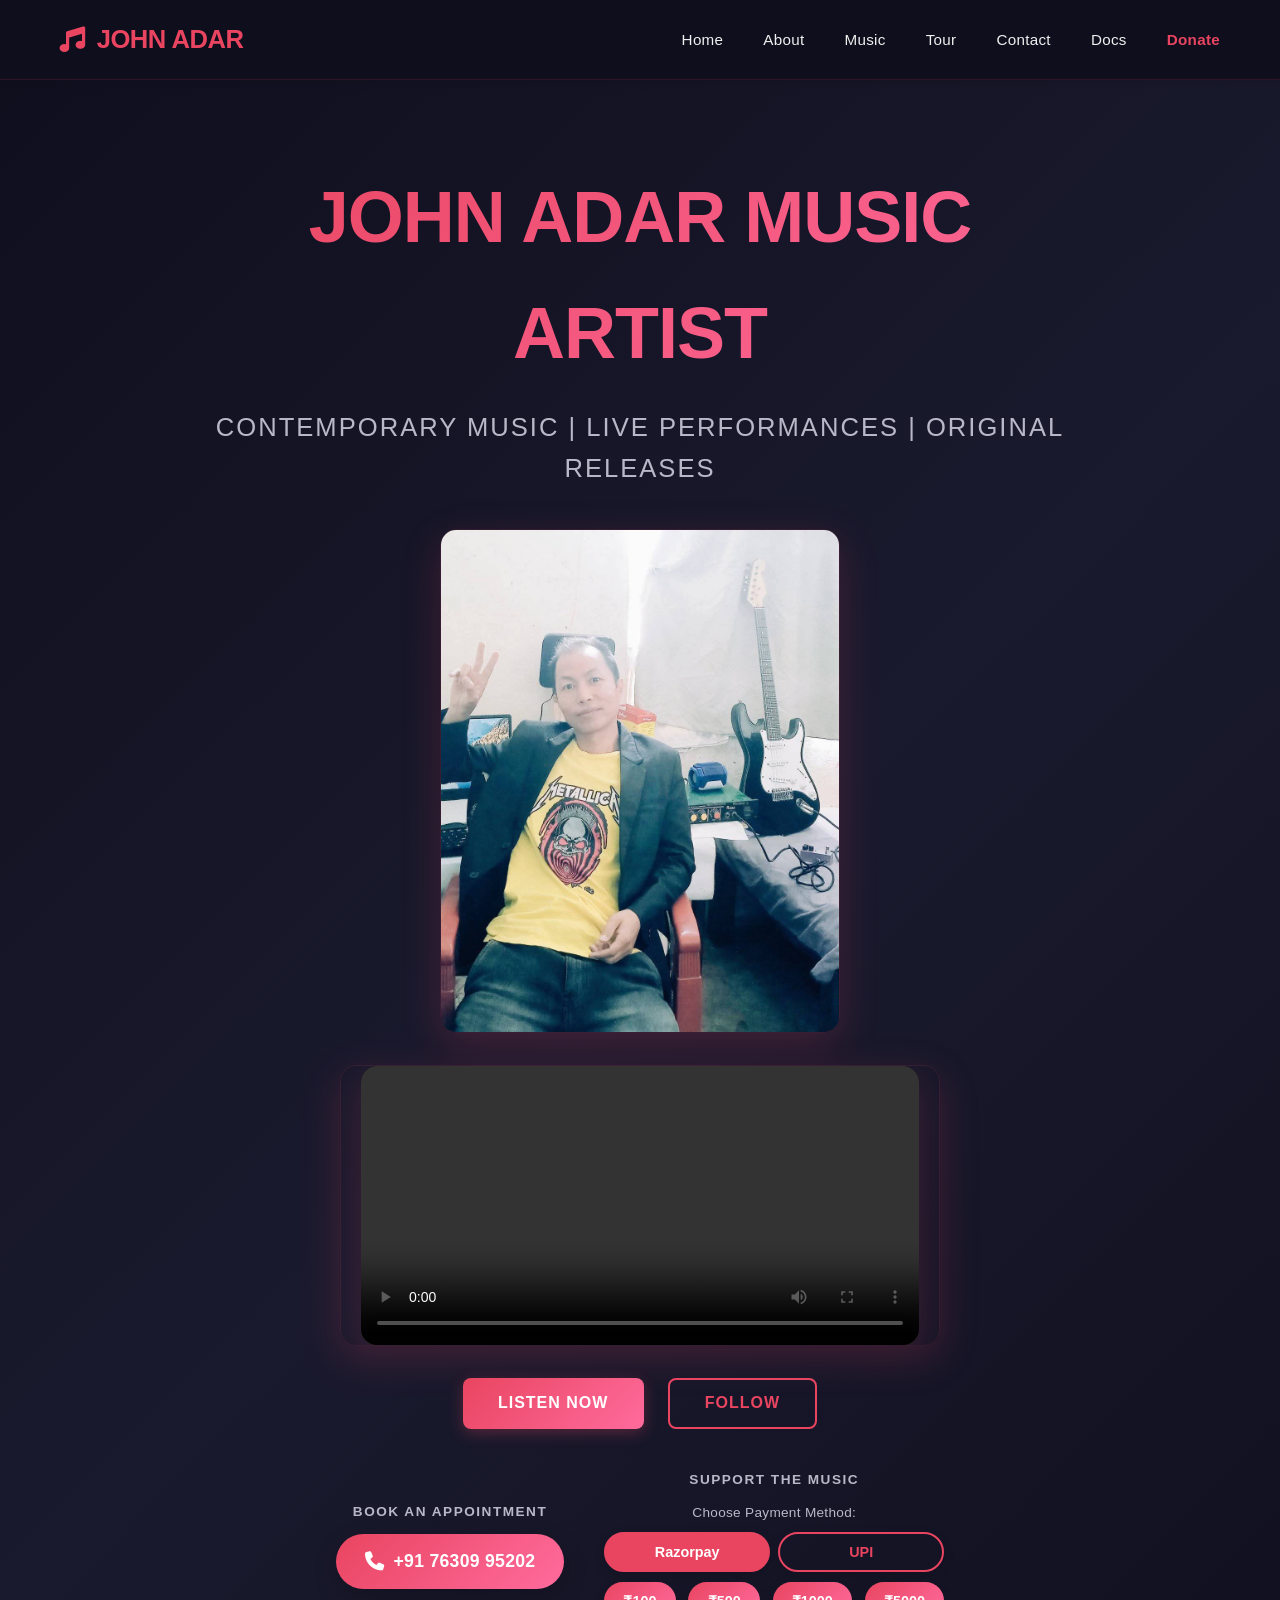
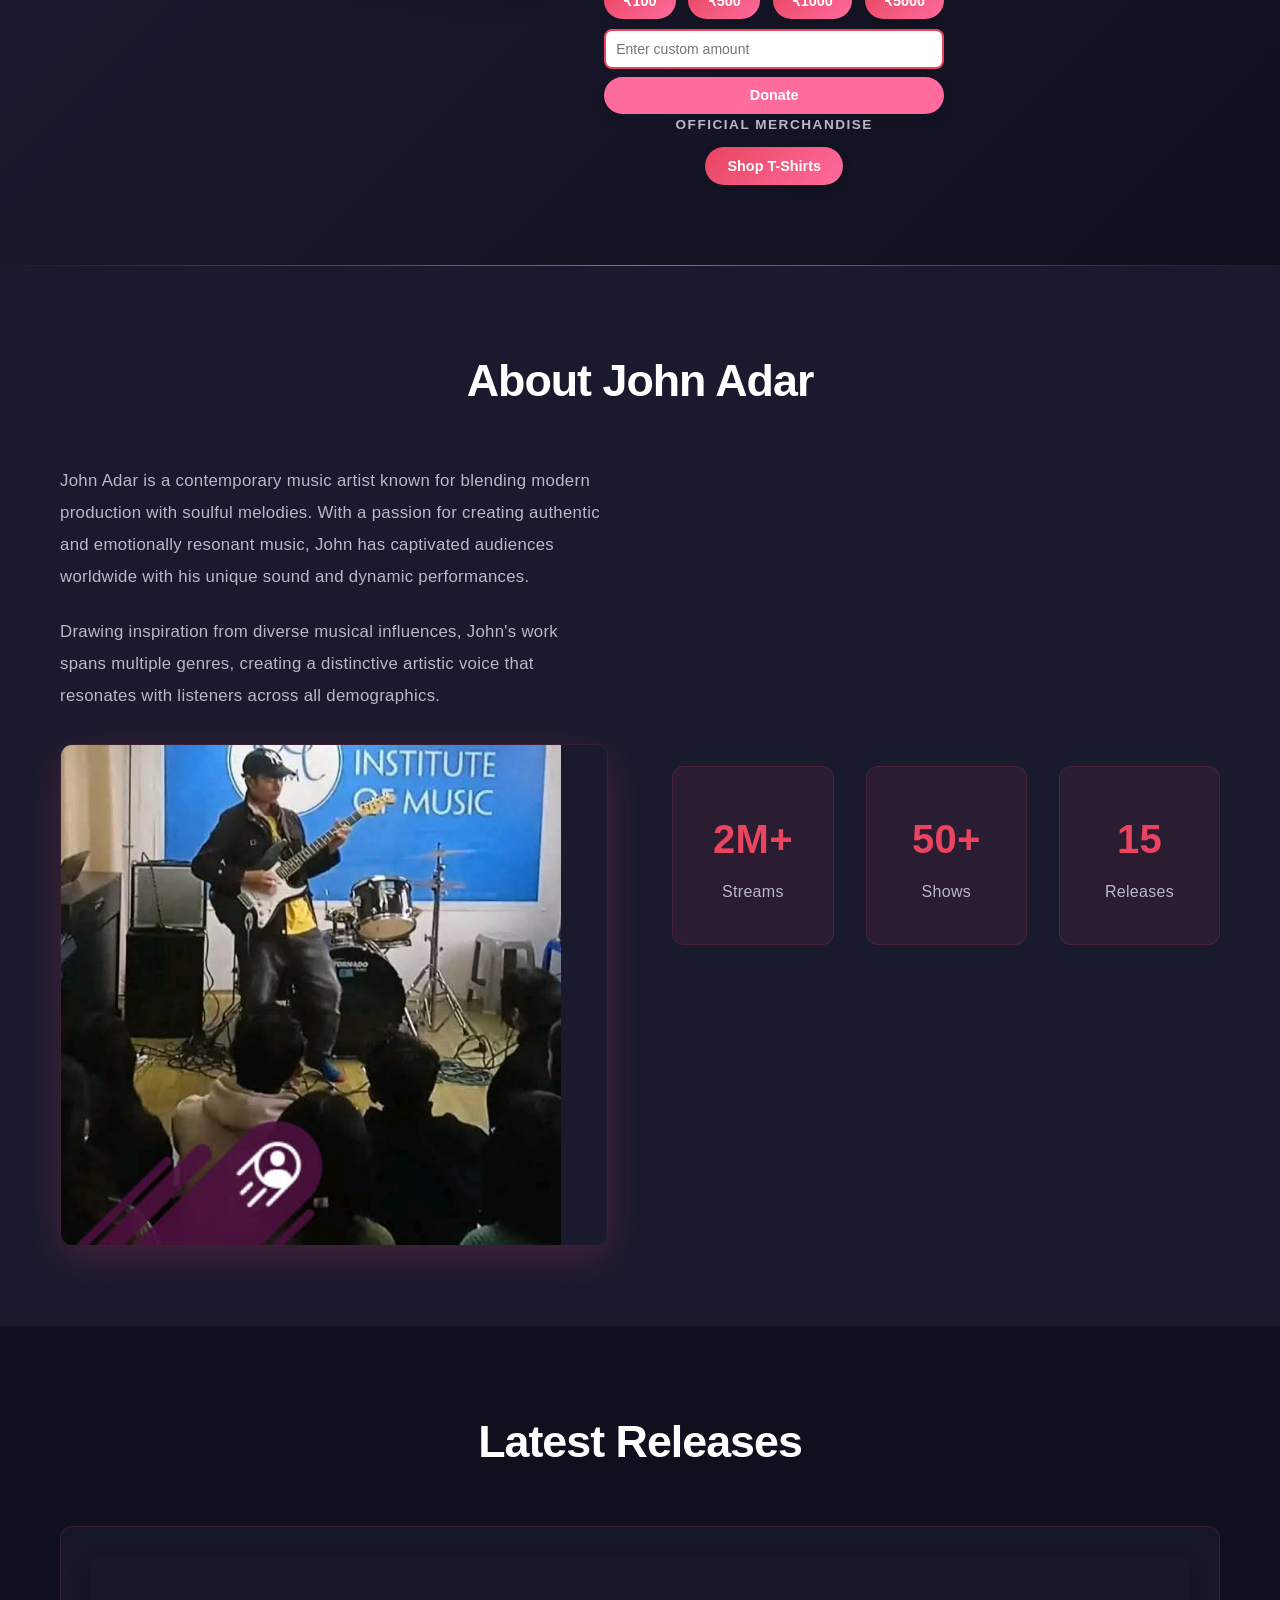
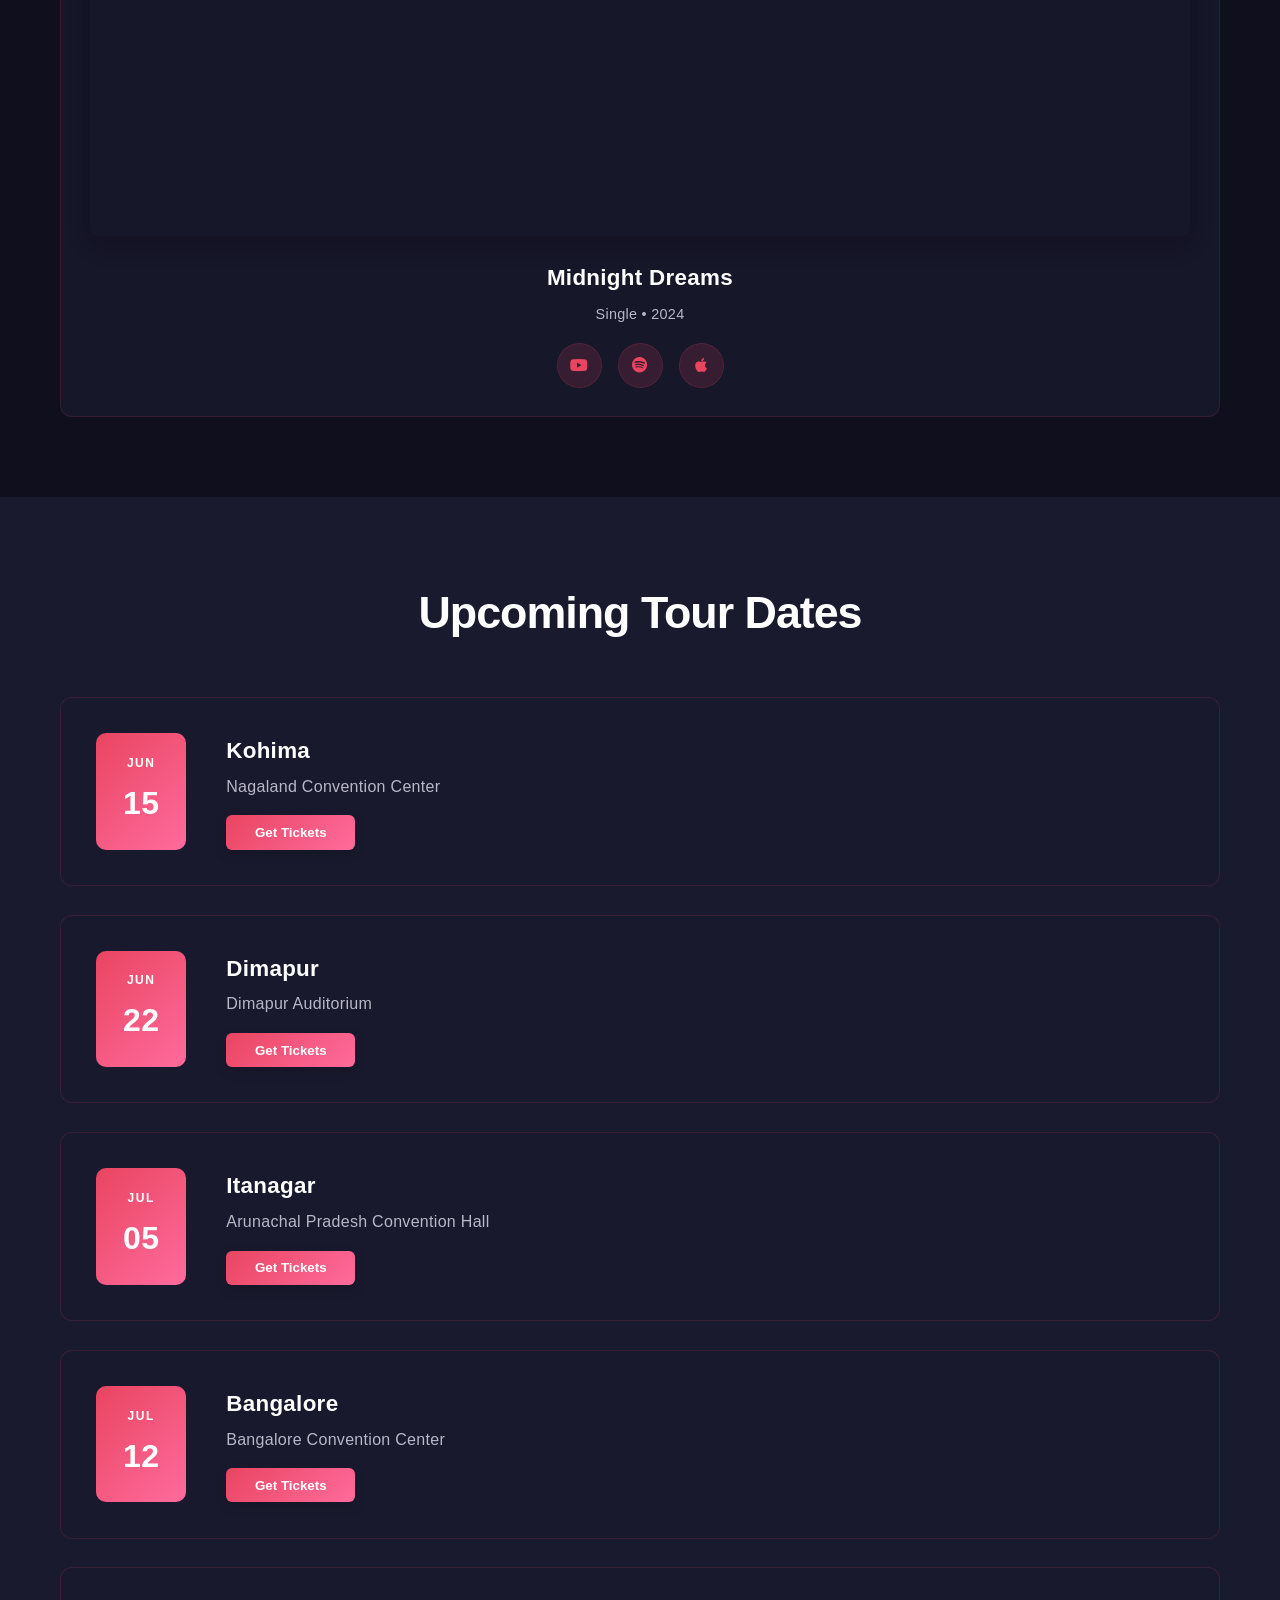
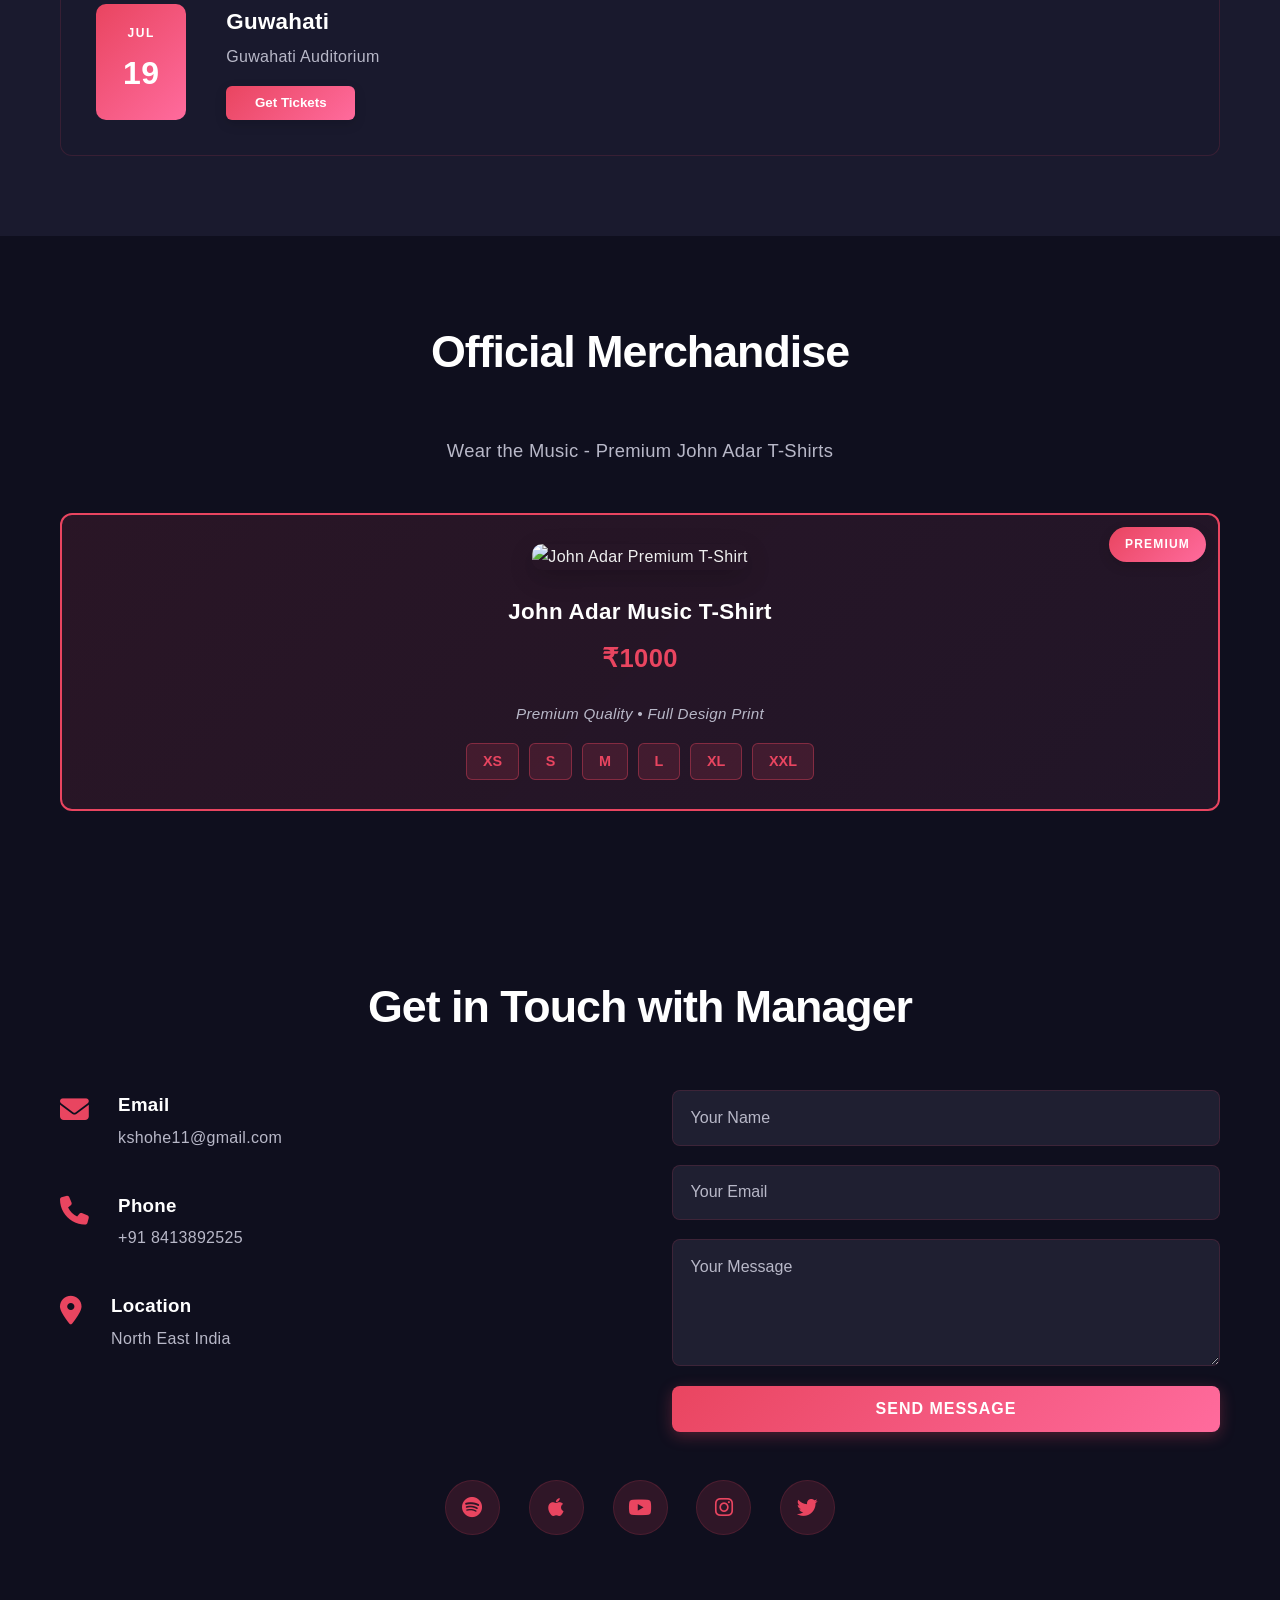
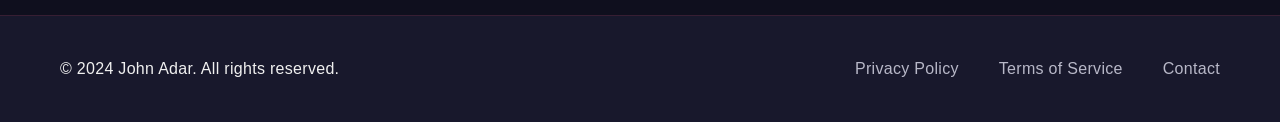
==== index.html @ fa80b33d "feat: integrate UPI payment system - Add UPI ID: 7578842926-8@ybl - Create payment method selector (" ====
<!DOCTYPE html>
<html lang="en">
<head>
    <meta charset="UTF-8">
    <meta name="viewport" content="width=device-width, initial-scale=1.0">
    <meta name="description" content="John Adar Music Artist - Contemporary music artist. Listen to latest releases, book concert tickets, and support the music. Available on Spotify, Apple Music, and YouTube.">
    <meta name="keywords" content="John Adar Music Artist, John Adar, music artist, concerts, tickets, Indian musician, contemporary music, Midnight Dreams, live performance">
    <meta name="author" content="John Adar">
    <meta name="robots" content="index, follow">
    <meta name="language" content="English">
    <meta property="og:title" content="John Adar Music Artist - Contemporary Music">
    <meta property="og:description" content="John Adar Music Artist - Discover John Adar's music, tour dates, and exclusive merchandise. Contemporary music artist with concerts across India.">
    <meta property="og:type" content="website">
    <meta property="og:url" content="https://johnadar.github.io/John-adar-music/">
    <meta property="og:image" content="https://johnadar.github.io/John-adar-music/john-adar-artist.jpg">
    <meta property="og:image:width" content="960">
    <meta property="og:image:height" content="1212">
    <meta property="og:image:type" content="image/jpeg">
    <meta property="og:image:alt" content="John Adar Music Artist in Studio">
    <meta property="og:video" content="https://johnadar.github.io/John-adar-music/john-adar-hero-video.mp4">
    <meta property="og:video:type" content="video/mp4">
    <meta property="og:video:width" content="1280">
    <meta property="og:video:height" content="720">
    <meta name="twitter:card" content="summary_large_image">
    <meta name="twitter:title" content="John Adar Music Artist">
    <meta name="twitter:description" content="John Adar Music Artist - Discover music, tour dates, and exclusive merchandise.">
    <meta name="twitter:image" content="https://johnadar.github.io/John-adar-music/john-adar-artist.jpg">
    <meta name="twitter:image:alt" content="John Adar Music Artist">
    <link rel="canonical" href="https://johnadar.github.io/John-adar-music/">
    <link rel="icon" type="image/x-icon" href="favicon.ico">
    <link rel="sitemap" type="application/xml" href="https://johnadar.github.io/John-adar-music/sitemap.xml">
    <link rel="sitemap" type="application/xml" href="https://johnadar.github.io/John-adar-music/sitemap-images.xml">
    <link rel="sitemap" type="application/xml" href="https://johnadar.github.io/John-adar-music/sitemap-videos.xml">
    <!-- Google Search Console Verification -->
    <meta name="google-site-verification" content="d_TY633BZ7z_ZQ1O9uANZfTXQft6oyVjNdpRVVPMcI0" />
    <title>John Adar Music Artist | Contemporary Music | Concert Tickets</title>
    <link rel="stylesheet" href="styles.css">
    <link rel="stylesheet" href="https://cdnjs.cloudflare.com/ajax/libs/font-awesome/6.4.0/css/all.min.css">
    <!-- Modern Performance & Caching -->
    <link rel="preconnect" href="https://fonts.googleapis.com">
    <link rel="preconnect" href="https://cdnjs.cloudflare.com">
    <link rel="dns-prefetch" href="https://www.googletagmanager.com">
    <link rel="dns-prefetch" href="https://checkout.razorpay.com">
    <meta http-equiv="Cache-Control" content="public, max-age=31536000">
    <meta name="theme-color" content="#e94560">
    <!-- Google Analytics -->
    <script async src="https://www.googletagmanager.com/gtag/js?id=G-7WXM7ER3GV"></script>
    <script>
      window.dataLayer = window.dataLayer || [];
      function gtag(){dataLayer.push(arguments);}
      gtag('js', new Date());
      gtag('config', 'G-7WXM7ER3GV');
    </script>
    <!-- JSON-LD Structured Data -->
    <script type="application/ld+json">
    {
      "@context": "https://schema.org",
      "@type": "MusicArtist",
      "name": "John Adar",
      "alternateName": "John Adar Music Artist",
      "url": "https://johnadar.github.io/John-adar-music/",
      "description": "John Adar Music Artist - Contemporary music artist from India. Listen to latest releases including 'Midnight Dreams' and book concert tickets.",
      "genre": ["Contemporary", "Music"],
      "image": [
        "https://johnadar.github.io/John-adar-music/john-adar-artist.jpg",
        "https://johnadar.github.io/John-adar-music/john-adar-performance.jpg"
      ],
      "sameAs": [
        "https://www.youtube.com/channel/UCkeyChannel",
        "https://www.spotify.com/artist/johnadar",
        "https://www.instagram.com/johnadar"
      ],
      "contactPoint": {
        "@type": "ContactPoint",
        "telephone": "+91-76309-95202",
        "contactType": "Customer Service"
      },
      "aggregateRating": {
        "@type": "AggregateRating",
        "ratingValue": "5",
        "ratingCount": "50",
        "bestRating": "5",
        "worstRating": "1"
      }
    }
    </script>
    <!-- JSON-LD Image Schema for Google Images -->
    <script type="application/ld+json">
    {
      "@context": "https://schema.org",
      "@type": "ImageObject",
      "name": "John Adar - Contemporary Music Artist",
      "description": "John Adar in his music studio with professional guitar equipment. Contemporary music artist known for blending modern production with soulful melodies.",
      "url": "https://johnadar.github.io/John-adar-music/john-adar-artist.jpg",
      "contentUrl": "https://johnadar.github.io/John-adar-music/john-adar-artist.jpg",
      "width": 960,
      "height": 1212,
      "creator": {
        "@type": "Person",
        "name": "John Adar"
      },
      "uploadDate": "2024-07-26",
      "isPartOf": {
        "@type": "WebPage",
        "url": "https://johnadar.github.io/John-adar-music/",
        "name": "John Adar - Music Artist"
      }
    }
    </script>
    <!-- JSON-LD Video Schema for Google Videos -->
    <script type="application/ld+json">
    {
      "@context": "https://schema.org",
      "@type": "VideoObject",
      "name": "John Adar - Music Performance",
      "description": "John Adar performing his latest music. Contemporary music artist blending modern production with soulful melodies.",
      "thumbnailUrl": [
        "https://johnadar.github.io/John-adar-music/john-adar-artist.jpg",
        "https://johnadar.github.io/John-adar-music/john-adar-performance.jpg"
      ],
      "uploadDate": "2024-07-26",
      "duration": "PT5M",
      "contentUrl": "https://johnadar.github.io/John-adar-music/john-adar-music.mp4",
      "embedUrl": "https://johnadar.github.io/John-adar-music/",
      "interactionStatistic": {
        "@type": "InteractionCounter",
        "interactionType": "http://schema.org/WatchAction",
        "userInteractionCount": "2000000"
      },
      "creator": {
        "@type": "Person",
        "name": "John Adar"
      },
      "isPartOf": {
        "@type": "WebPage",
        "url": "https://johnadar.github.io/John-adar-music/",
        "name": "John Adar - Music Artist"
      }
    }
    </script>
    <!-- JSON-LD Performance Image Schema -->
    <script type="application/ld+json">
    {
      "@context": "https://schema.org",
      "@type": "ImageObject",
      "name": "John Adar Live Performance",
      "description": "John Adar performing live at Music Institute with professional guitar. Contemporary music artist in action during live performance.",
      "url": "https://johnadar.github.io/John-adar-music/john-adar-performance.jpg",
      "contentUrl": "https://johnadar.github.io/John-adar-music/john-adar-performance.jpg",
      "width": 622,
      "height": 622,
      "creator": {
        "@type": "Person",
        "name": "John Adar"
      },
      "uploadDate": "2024-07-26",
      "isPartOf": {
        "@type": "WebPage",
        "url": "https://johnadar.github.io/John-adar-music/#about",
        "name": "About John Adar"
      }
    }
    </script>
    <!-- JSON-LD Hero Video Schema -->
    <script type="application/ld+json">
    {
      "@context": "https://schema.org",
      "@type": "VideoObject",
      "name": "John Adar - Hero Performance Video",
      "description": "John Adar's latest music performance video. Contemporary music artist performing with professional guitar setup.",
      "thumbnailUrl": [
        "https://johnadar.github.io/John-adar-music/john-adar-artist.jpg",
        "https://johnadar.github.io/John-adar-music/john-adar-performance.jpg"
      ],
      "uploadDate": "2024-07-30",
      "duration": "PT5M",
      "contentUrl": "https://johnadar.github.io/John-adar-music/john-adar-hero-video.mp4",
      "embedUrl": "https://johnadar.github.io/John-adar-music/",
      "interactionStatistic": {
        "@type": "InteractionCounter",
        "interactionType": "http://schema.org/WatchAction",
        "userInteractionCount": "2000000"
      },
      "creator": {
        "@type": "Person",
        "name": "John Adar"
      },
      "isPartOf": {
        "@type": "WebPage",
        "url": "https://johnadar.github.io/John-adar-music/",
        "name": "John Adar Music Artist"
      }
    }
    </script>
    <!-- Collection Schema for All Media -->
    <script type="application/ld+json">
    {
      "@context": "https://schema.org",
      "@type": "CollectionPage",
      "name": "John Adar Music - Photos & Videos",
      "description": "Collection of photos and videos of John Adar, contemporary music artist",
      "url": "https://johnadar.github.io/John-adar-music/",
      "mainEntity": [
        {
          "@type": "ImageObject",
          "name": "John Adar Studio Photo",
          "url": "https://johnadar.github.io/John-adar-music/john-adar-artist.jpg"
        },
        {
          "@type": "ImageObject",
          "name": "John Adar Live Performance",
          "url": "https://johnadar.github.io/John-adar-music/john-adar-performance.jpg"
        },
        {
          "@type": "VideoObject",
          "name": "John Adar Music Video",
          "url": "https://johnadar.github.io/John-adar-music/john-adar-music.mp4"
        },
        {
          "@type": "VideoObject",
          "name": "John Adar Hero Video",
          "url": "https://johnadar.github.io/John-adar-music/john-adar-hero-video.mp4"
        }
      ]
    }
    </script>
</head>
<body>
    <!-- Navigation -->
    <nav class="navbar">
        <div class="nav-container">
            <div class="nav-logo">
                <i class="fas fa-music"></i> JOHN ADAR
            </div>
            <ul class="nav-menu">
                <li><a href="#home" class="nav-link">Home</a></li>
                <li><a href="#about" class="nav-link">About</a></li>
                <li><a href="#music" class="nav-link">Music</a></li>
                <li><a href="#tour" class="nav-link">Tour</a></li>
                <li><a href="#contact" class="nav-link">Contact</a></li>
                <li><a href="documentation.html" class="nav-link">Docs</a></li>
                <li><a href="#donate" class="nav-link donate-nav">Donate</a></li>
            </ul>
            <div class="hamburger">
                <span></span>
                <span></span>
                <span></span>
            </div>
        </div>
    </nav>

    <!-- Hero Section -->
    <section id="home" class="hero">
        <div class="hero-content">
            <h1 class="hero-title">JOHN ADAR MUSIC ARTIST</h1>
            <p class="hero-subtitle">Contemporary Music | Live Performances | Original Releases</p>
            <div class="hero-artist-image" style="margin: 2rem auto; max-width: 400px; border-radius: 16px; overflow: hidden; box-shadow: 0 12px 40px rgba(233, 69, 96, 0.2); border: 1px solid rgba(233, 69, 96, 0.15);">
                <img src="john-adar-artist.jpg" alt="John Adar - Contemporary Music Artist in Studio with Guitar" title="John Adar Music Artist" style="width: 100%; height: auto; display: block;" loading="lazy">
            </div>
            <!-- Custom Video Player - Medium Size -->
            <div class="hero-video-container" style="max-width: 600px; margin: 2rem auto; width: 100%; padding: 0 20px; box-sizing: border-box;">
                <video width="100%" height="auto" controls controlsList="nodownload" style="border-radius: 16px; box-shadow: 0 12px 40px rgba(233, 69, 96, 0.2); background: #000; display: block;">
                    <source src="john-adar-hero-video.mp4" type="video/mp4">
                    Your browser does not support the video tag. Please use a modern browser or watch on <a href="https://www.youtube.com/watch?v=2QhmUot8hhE" target="_blank">YouTube</a>.
                </video>
            </div>
            <div class="hero-buttons">
                <button class="btn btn-primary">Listen Now</button>
                <button class="btn btn-secondary">Follow</button>
            </div>
            <div class="hero-appointment-donate">
                <div class="hero-appointment">
                    <p class="appointment-label">Book an Appointment</p>
                    <a href="tel:+917630995202" class="appointment-phone">
                        <i class="fas fa-phone"></i> +91 76309 95202
                    </a>
                </div>
                <div class="hero-donate">
                    <p class="appointment-label">Support the Music</p>
                    <div style="margin-bottom: 10px;">
                        <p style="font-size: 0.85rem; color: #b8b8c8; margin-bottom: 8px;">Choose Payment Method:</p>
                        <div style="display: flex; gap: 8px; margin-bottom: 10px;">
                            <button class="donate-btn-small" onclick="setPaymentMethod('razorpay')" id="razorpay-btn" style="flex: 1; background: #e94560; border: 2px solid #e94560;">Razorpay</button>
                            <button class="donate-btn-small" onclick="setPaymentMethod('upi')" id="upi-btn" style="flex: 1; background: transparent; border: 2px solid #e94560; color: #e94560;">UPI</button>
                        </div>
                    </div>
                    <div class="hero-donate-buttons">
                        <button class="donate-btn-small" onclick="initiateDonation(100)">₹100</button>
                        <button class="donate-btn-small" onclick="initiateDonation(500)">₹500</button>
                        <button class="donate-btn-small" onclick="initiateDonation(1000)">₹1000</button>
                        <button class="donate-btn-small" onclick="initiateDonation(5000)">₹5000</button>
                    </div>
                    <div style="margin-top: 10px;">
                        <input type="number" id="customDonationAmount" placeholder="Enter custom amount" min="1" style="width: 100%; padding: 10px; border: 2px solid #e94560; border-radius: 8px; font-size: 14px; box-sizing: border-box;">
                        <button class="donate-btn-small" onclick="initiateDonation(document.getElementById('customDonationAmount').value)" style="margin-top: 8px; width: 100%; background: #ff6b9d;">Donate</button>
                    </div>
                <div class="hero-merchandise">
                    <p class="appointment-label">Official Merchandise</p>
                    <button class="merch-btn" onclick="document.getElementById('merchandise-section').scrollIntoView({behavior: 'smooth'})">Shop T-Shirts</button>
                </div>
                </div>
            </div>
        </div>
        <div class="hero-background"></div>
    </section>

    <!-- About Section -->
    <section id="about" class="about">
        <div class="container">
            <h2 class="section-title">About John Adar</h2>
            <div class="about-content">
                <div class="about-text">
                    <p>John Adar is a contemporary music artist known for blending modern production with soulful melodies. With a passion for creating authentic and emotionally resonant music, John has captivated audiences worldwide with his unique sound and dynamic performances.</p>
                    <p>Drawing inspiration from diverse musical influences, John's work spans multiple genres, creating a distinctive artistic voice that resonates with listeners across all demographics.</p>
                    <div style="margin-top: 2rem; border-radius: 12px; overflow: hidden; box-shadow: 0 12px 40px rgba(233, 69, 96, 0.2); border: 1px solid rgba(233, 69, 96, 0.15);">
                        <img src="john-adar-performance.jpg" alt="John Adar Performing Live at Music Institute with Guitar" title="John Adar Live Performance" style="width: 100%; height: auto; display: block; max-width: 500px;" loading="lazy">
                    </div>
                </div>
                <div class="about-stats">
                    <div class="stat">
                        <h3>2M+</h3>
                        <p>Streams</p>
                    </div>
                    <div class="stat">
                        <h3>50+</h3>
                        <p>Shows</p>
                    </div>
                    <div class="stat">
                        <h3>15</h3>
                        <p>Releases</p>
                    </div>
                </div>
            </div>
        </div>
    </section>

    <!-- Music Section -->
    <section id="music" class="music">
        <div class="container">
            <h2 class="section-title">Latest Releases</h2>
            <div class="music-grid">
                <div class="music-card music-video-card">
                    <div class="video-container">
                        <iframe width="100%" height="250" src="https://www.youtube.com/embed/GHZkeHmLhh4" title="John Adar - Midnight Dreams" frameborder="0" allow="accelerometer; autoplay; clipboard-write; encrypted-media; gyroscope; picture-in-picture; web-share" allowfullscreen></iframe>
                    </div>
                    <h3>Midnight Dreams</h3>
                    <p class="album-artist">Single • 2024</p>
                    <div class="music-links">
                        <a href="https://www.youtube.com/watch?v=GHZkeHmLhh4" target="_blank" class="music-link"><i class="fab fa-youtube"></i></a>
                        <a href="#" class="music-link"><i class="fab fa-spotify"></i></a>
                        <a href="#" class="music-link"><i class="fab fa-apple"></i></a>
                    </div>
                </div>
            </div>
        </div>
    </section>

    <!-- Tour Section -->
    <section id="tour" class="tour">
        <div class="container">
            <h2 class="section-title">Upcoming Tour Dates</h2>
            <div class="tour-list">
                <div class="tour-card">
                    <div class="tour-date">
                        <span class="month">JUN</span>
                        <span class="day">15</span>
                    </div>
                    <div class="tour-info">
                        <h3>Kohima</h3>
                        <p>Nagaland Convention Center</p>
                        <button onclick="openTicketModal('Kohima', 'JUN 15')" class="tour-btn">Get Tickets</button>
                    </div>
                </div>

                <div class="tour-card">
                    <div class="tour-date">
                        <span class="month">JUN</span>
                        <span class="day">22</span>
                    </div>
                    <div class="tour-info">
                        <h3>Dimapur</h3>
                        <p>Dimapur Auditorium</p>
                        <button onclick="openTicketModal('Dimapur', 'JUN 22')" class="tour-btn">Get Tickets</button>
                    </div>
                </div>

                <div class="tour-card">
                    <div class="tour-date">
                        <span class="month">JUL</span>
                        <span class="day">05</span>
                    </div>
                    <div class="tour-info">
                        <h3>Itanagar</h3>
                        <p>Arunachal Pradesh Convention Hall</p>
                        <button onclick="openTicketModal('Itanagar', 'JUL 05')" class="tour-btn">Get Tickets</button>
                    </div>
                </div>

                <div class="tour-card">
                    <div class="tour-date">
                        <span class="month">JUL</span>
                        <span class="day">12</span>
                    </div>
                    <div class="tour-info">
                        <h3>Bangalore</h3>
                        <p>Bangalore Convention Center</p>
                        <button onclick="openTicketModal('Bangalore', 'JUL 12')" class="tour-btn">Get Tickets</button>
                    </div>
                </div>

                <div class="tour-card">
                    <div class="tour-date">
                        <span class="month">JUL</span>
                        <span class="day">19</span>
                    </div>
                    <div class="tour-info">
                        <h3>Guwahati</h3>
                        <p>Guwahati Auditorium</p>
                        <button onclick="openTicketModal('Guwahati', 'JUL 19')" class="tour-btn">Get Tickets</button>
                    </div>
                </div>
            </div>
        </div>
    </section>

    <!-- Merchandise Section -->
    <section id="merchandise-section" class="merchandise">
        <div class="container">
            <h2 class="section-title">Official Merchandise</h2>
            <p class="merchandise-subtitle">Wear the Music - Premium John Adar T-Shirts</p>
            
            <div class="merchandise-grid">
                <!-- Premium John Adar Music T-Shirt -->
                <div class="merchandise-card premium-card">
                    <div class="premium-badge">PREMIUM</div>
                    <img src="https://d2xsxph8kpxj0f.cloudfront.net/310519663752149231/9kREf6eg3NexQ4dWmsqgha/john-adar-tshirt-mockup-CH7XL9xjJsw9hbKiYn6LTV.webp" alt="John Adar Premium T-Shirt" class="premium-tshirt-img">
                    <h3>John Adar Music T-Shirt</h3>
                    <p class="merch-price">₹1000</p>
                    <p class="premium-desc">Premium Quality • Full Design Print</p>
                    <div class="size-selector">
                        <button class="size-btn" onclick="selectMerch('Premium Black', 'XS', 1000)">XS</button>
                        <button class="size-btn" onclick="selectMerch('Premium Black', 'S', 1000)">S</button>
                        <button class="size-btn" onclick="selectMerch('Premium Black', 'M', 1000)">M</button>
                        <button class="size-btn" onclick="selectMerch('Premium Black', 'L', 1000)">L</button>
                        <button class="size-btn" onclick="selectMerch('Premium Black', 'XL', 1000)">XL</button>
                        <button class="size-btn" onclick="selectMerch('Premium Black', 'XXL', 1050)">XXL</button>
                    </div>
                </div>
            </div>
        </div>
    </section>

    <!-- Contact Section -->
    <section id="contact" class="contact">
        <div class="container">
            <h2 class="section-title">Get in Touch with Manager</h2>
            <div class="contact-content">
                <div class="contact-info">
                    <div class="info-item">
                        <i class="fas fa-envelope"></i>
                        <div>
                            <h3>Email</h3>
                            <p>kshohe11@gmail.com</p>
                        </div>
                    </div>
                    <div class="info-item">
                        <i class="fas fa-phone"></i>
                        <div>
                            <h3>Phone</h3>
                            <p>+91 8413892525</p>
                        </div>
                    </div>
                    <div class="info-item">
                        <i class="fas fa-map-marker-alt"></i>
                        <div>
                            <h3>Location</h3>
                            <p>North East India</p>
                        </div>
                    </div>
                </div>

                <form class="contact-form">
                    <input type="text" placeholder="Your Name" required>
                    <input type="email" placeholder="Your Email" required>
                    <textarea placeholder="Your Message" rows="5" required></textarea>
                    <button type="submit" class="btn btn-primary">Send Message</button>
                </form>
            </div>

            <div class="social-links">
                <a href="#" class="social-icon"><i class="fab fa-spotify"></i></a>
                <a href="#" class="social-icon"><i class="fab fa-apple"></i></a>
                <a href="#" class="social-icon"><i class="fab fa-youtube"></i></a>
                <a href="#" class="social-icon"><i class="fab fa-instagram"></i></a>
                <a href="#" class="social-icon"><i class="fab fa-twitter"></i></a>
            </div>
        </div>
    </section>

    <!-- Footer -->
    <footer class="footer">
        <div class="container">
            <p>&copy; 2024 John Adar. All rights reserved.</p>
            <div class="footer-links">
                <a href="#">Privacy Policy</a>
                <a href="#">Terms of Service</a>
                <a href="#">Contact</a>
            </div>
        </div>
    </footer>

    <script src="https://checkout.razorpay.com/v1/checkout.js"></script>
    <script>
        // UPI Configuration
        const UPI_ID = '7578842926-8@ybl';
        let currentPaymentMethod = 'razorpay';
        
        // Set payment method
        function setPaymentMethod(method) {
            currentPaymentMethod = method;
            const razorpayBtn = document.getElementById('razorpay-btn');
            const upiBtn = document.getElementById('upi-btn');
            
            if (method === 'razorpay') {
                razorpayBtn.style.background = '#e94560';
                razorpayBtn.style.color = 'white';
                upiBtn.style.background = 'transparent';
                upiBtn.style.color = '#e94560';
            } else {
                razorpayBtn.style.background = 'transparent';
                razorpayBtn.style.color = '#e94560';
                upiBtn.style.background = '#e94560';
                upiBtn.style.color = 'white';
            }
        }
        
        // Unified donation handler
        function initiateDonation(amount) {
            if (!amount || amount <= 0) {
                alert('Please enter a valid amount');
                return;
            }
            
            if (currentPaymentMethod === 'upi') {
                initiateUPIDonation(amount);
            } else {
                initiateRazorpayDonation(amount);
            }
        }
        
        // UPI Payment Handler
        function initiateUPIDonation(amount) {
            const upiLink = `upi://pay?pa=${UPI_ID}&pn=John%20Adar%20Music&am=${amount}&tn=Donation%20to%20John%20Adar%20Music&tr=${Date.now()}`;
            
            const modal = document.createElement('div');
            modal.id = 'upiDonationModal';
            modal.style.cssText = 'position: fixed; top: 0; left: 0; width: 100%; height: 100%; background: rgba(0,0,0,0.7); display: flex; align-items: center; justify-content: center; z-index: 10000;';
            
            modal.innerHTML = `
                <div style="background: white; padding: 40px; border-radius: 15px; max-width: 500px; width: 90%; box-shadow: 0 10px 40px rgba(0,0,0,0.3); text-align: center;">
                    <h2 style="color: #e94560; margin-bottom: 20px; font-size: 24px;">UPI Payment</h2>
                    <p style="color: #666; margin-bottom: 15px; font-size: 14px;">Donation Amount: <strong style="font-size: 20px; color: #e94560;">₹${amount}</strong></p>
                    <p style="color: #999; margin-bottom: 20px; font-size: 12px;">UPI ID: <strong>${UPI_ID}</strong></p>
                    <div style="background: #f5f5f5; padding: 15px; border-radius: 10px; margin-bottom: 20px;">
                        <p style="color: #666; margin: 0; font-size: 13px;">Click the button below to open your UPI app</p>
                    </div>
                    <button onclick="window.location.href='${upiLink}'; document.getElementById('upiDonationModal').remove();" style="width: 100%; padding: 15px; background: #e94560; color: white; border: none; border-radius: 8px; font-weight: bold; font-size: 16px; cursor: pointer; margin-bottom: 10px;">Open UPI App</button>
                    <button onclick="document.getElementById('upiDonationModal').remove();" style="width: 100%; padding: 12px; background: #ddd; color: #333; border: none; border-radius: 8px; font-weight: bold; cursor: pointer;">Cancel</button>
                    <p style="color: #999; margin-top: 15px; font-size: 12px;">After payment, you can close this window</p>
                </div>
            `;
            
            document.body.appendChild(modal);
        }
        
        function initiateRazorpayDonation(amount) {
            if (!amount || amount <= 0) {
                alert('Please enter a valid amount');
                return;
            }
            
            // Create donation form modal
            const modal = document.createElement('div');
            modal.id = 'donationModal';
            modal.style.cssText = 'position: fixed; top: 0; left: 0; width: 100%; height: 100%; background: rgba(0,0,0,0.7); display: flex; align-items: center; justify-content: center; z-index: 10000;';
            
            modal.innerHTML = `
                <div style="background: white; padding: 40px; border-radius: 15px; max-width: 500px; width: 90%; box-shadow: 0 10px 40px rgba(0,0,0,0.3);">
                    <h2 style="color: #e94560; margin-bottom: 10px; text-align: center; font-size: 24px;">Support the Music</h2>
                    <p style="text-align: center; color: #666; margin-bottom: 30px; font-size: 14px;">Donation Amount: <strong>₹${amount}</strong></p>
                    <form id="donationForm" style="display: flex; flex-direction: column; gap: 15px;">
                        <div>
                            <label style="display: block; margin-bottom: 5px; font-weight: bold; color: #333;">Your Name *</label>
                            <input type="text" id="donorName" placeholder="Enter your name" required style="width: 100%; padding: 12px; border: 2px solid #ddd; border-radius: 8px; font-size: 14px; box-sizing: border-box;">
                        </div>
                        <div>
                            <label style="display: block; margin-bottom: 5px; font-weight: bold; color: #333;">Email Address (Optional)</label>
                            <input type="email" id="donorEmail" placeholder="Enter your email (optional)" style="width: 100%; padding: 12px; border: 2px solid #ddd; border-radius: 8px; font-size: 14px; box-sizing: border-box;">
                        </div>
                        <div>
                            <label style="display: block; margin-bottom: 5px; font-weight: bold; color: #333;">Message (Optional)</label>
                            <textarea id="donorMessage" placeholder="Write a message or note (optional)" style="width: 100%; padding: 12px; border: 2px solid #ddd; border-radius: 8px; font-size: 14px; box-sizing: border-box; resize: vertical; min-height: 100px; font-family: Arial, sans-serif;"></textarea>
                        </div>
                        <div style="display: flex; gap: 10px; margin-top: 20px;">
                            <button type="submit" style="flex: 1; padding: 12px; background: #e94560; color: white; border: none; border-radius: 8px; font-weight: bold; cursor: pointer; font-size: 16px;">Donate ₹${amount}</button>
                            <button type="button" onclick="document.getElementById('donationModal').remove()" style="flex: 1; padding: 12px; background: #ddd; color: #333; border: none; border-radius: 8px; font-weight: bold; cursor: pointer; font-size: 16px;">Cancel</button>
                        </div>
                    </form>
                </div>
            `;
            
            document.body.appendChild(modal);
            
            document.getElementById('donationForm').addEventListener('submit', function(e) {
                e.preventDefault();
                
                const donorName = document.getElementById('donorName').value;
                const donorEmail = document.getElementById('donorEmail').value || 'Not provided';
                const donorMessage = document.getElementById('donorMessage').value || 'No message';
                
                const options = {
                    key: 'rzp_test_T3sQp07ZSB17t7',
                    amount: amount * 100,
                    currency: 'INR',
                    name: 'John Adar',
                    description: 'Support John Adar Music',
                    image: 'https://via.placeholder.com/200',
                    handler: function(response) {
                        document.getElementById('donationModal').remove();
                        
                        // Show thank you popup
                        const thankYouMessage = `
                        <div style="text-align: center; padding: 30px; background: linear-gradient(135deg, #e94560, #ff6b9d); border-radius: 15px; color: white; max-width: 500px; margin: 20px auto; box-shadow: 0 10px 30px rgba(0,0,0,0.3);">
                            <h2 style="font-size: 28px; margin: 0 0 15px 0;">🎵 Thank You! 🎵</h2>
                            <p style="font-size: 16px; margin: 10px 0;">Dear <strong>${donorName}</strong>,</p>
                            <p style="font-size: 14px; margin: 15px 0;">Thank you so much for supporting my music!</p>
                            <p style="font-size: 14px; margin: 10px 0;">Your donation of <strong>₹${amount}</strong> means the world to me.</p>
                            <p style="font-size: 12px; margin: 15px 0; opacity: 0.9;">Payment ID: ${response.razorpay_payment_id}</p>
                            <p style="font-size: 13px; margin: 15px 0;">With your support, I can create more amazing music for you!</p>
                            <p style="font-size: 12px; margin: 20px 0 0 0; opacity: 0.8;">- John Adar</p>
                        </div>`;
                        
                        const thankYouModal = document.createElement('div');
                        thankYouModal.style.cssText = 'position: fixed; top: 0; left: 0; width: 100%; height: 100%; background: rgba(0,0,0,0.7); display: flex; align-items: center; justify-content: center; z-index: 9999;';
                        thankYouModal.innerHTML = thankYouMessage + '<button onclick="this.parentElement.remove()" style="display: block; margin: 20px auto; padding: 12px 30px; background: white; color: #e94560; border: none; border-radius: 25px; font-weight: bold; cursor: pointer; font-size: 16px;">Close</button>';
                        document.body.appendChild(thankYouModal);
                        
                        document.getElementById('customAmount').value = '';
                    },
                    prefill: {
                        name: donorName,
                        email: donorEmail,
                        contact: ''
                    },
                    notes: {
                        purpose: 'Support John Adar Music',
                        donorName: donorName,
                        donorEmail: donorEmail,
                        donationAmount: amount,
                        donorMessage: donorMessage
                    },
                    theme: {
                        color: '#e94560'
                    }
                };

                const rzp = new Razorpay(options);
                rzp.open();
            });
        }

        function selectMerch(color, size, price) {
            const merchItem = `${color} T-Shirt - Size ${size}`;
            
            // Create checkout form modal
            const modal = document.createElement('div');
            modal.id = 'checkoutModal';
            modal.style.cssText = 'position: fixed; top: 0; left: 0; width: 100%; height: 100%; background: rgba(0,0,0,0.7); display: flex; align-items: center; justify-content: center; z-index: 10000;';
            
            modal.innerHTML = `
                <div style="background: white; padding: 40px; border-radius: 15px; max-width: 500px; width: 90%; box-shadow: 0 10px 40px rgba(0,0,0,0.3);">
                    <h2 style="color: #e94560; margin-bottom: 30px; text-align: center; font-size: 24px;">Checkout</h2>
                    <form id="checkoutForm" style="display: flex; flex-direction: column; gap: 15px;">
                        <div>
                            <label style="display: block; margin-bottom: 5px; font-weight: bold; color: #333;">Full Name *</label>
                            <input type="text" id="fullName" placeholder="Enter your full name" required style="width: 100%; padding: 12px; border: 2px solid #ddd; border-radius: 8px; font-size: 14px; box-sizing: border-box;">
                        </div>
                        <div>
                            <label style="display: block; margin-bottom: 5px; font-weight: bold; color: #333;">Email Address *</label>
                            <input type="email" id="email" placeholder="Enter your email" required style="width: 100%; padding: 12px; border: 2px solid #ddd; border-radius: 8px; font-size: 14px; box-sizing: border-box;">
                        </div>
                        <div>
                            <label style="display: block; margin-bottom: 5px; font-weight: bold; color: #333;">Phone Number *</label>
                            <input type="tel" id="phone" placeholder="Enter 10-digit phone number" required style="width: 100%; padding: 12px; border: 2px solid #ddd; border-radius: 8px; font-size: 14px; box-sizing: border-box;">
                        </div>
                        <div>
                            <label style="display: block; margin-bottom: 5px; font-weight: bold; color: #333;">Street Address *</label>
                            <input type="text" id="street" placeholder="Enter your street address" required style="width: 100%; padding: 12px; border: 2px solid #ddd; border-radius: 8px; font-size: 14px; box-sizing: border-box;">
                        </div>
                        <div>
                            <label style="display: block; margin-bottom: 5px; font-weight: bold; color: #333;">City *</label>
                            <input type="text" id="city" placeholder="Enter your city" required style="width: 100%; padding: 12px; border: 2px solid #ddd; border-radius: 8px; font-size: 14px; box-sizing: border-box;">
                        </div>
                        <div>
                            <label style="display: block; margin-bottom: 5px; font-weight: bold; color: #333;">State *</label>
                            <input type="text" id="state" placeholder="Enter your state" required style="width: 100%; padding: 12px; border: 2px solid #ddd; border-radius: 8px; font-size: 14px; box-sizing: border-box;">
                        </div>
                        <div>
                            <label style="display: block; margin-bottom: 5px; font-weight: bold; color: #333;">Zip/Postal Code *</label>
                            <input type="text" id="zipcode" placeholder="Enter your zip code" required style="width: 100%; padding: 12px; border: 2px solid #ddd; border-radius: 8px; font-size: 14px; box-sizing: border-box;">
                        </div>
                        <div style="display: flex; gap: 10px; margin-top: 20px;">
                            <button type="submit" style="flex: 1; padding: 12px; background: #e94560; color: white; border: none; border-radius: 8px; font-weight: bold; cursor: pointer; font-size: 16px;">Proceed to Payment</button>
                            <button type="button" onclick="document.getElementById('checkoutModal').remove()" style="flex: 1; padding: 12px; background: #ddd; color: #333; border: none; border-radius: 8px; font-weight: bold; cursor: pointer; font-size: 16px;">Cancel</button>
                        </div>
                    </form>
                </div>
            `;
            
            document.body.appendChild(modal);
            
            document.getElementById('checkoutForm').addEventListener('submit', function(e) {
                e.preventDefault();
                
                const fullName = document.getElementById('fullName').value;
                const email = document.getElementById('email').value;
                const phone = document.getElementById('phone').value;
                const street = document.getElementById('street').value;
                const city = document.getElementById('city').value;
                const state = document.getElementById('state').value;
                const zipcode = document.getElementById('zipcode').value;
                
                const fullAddress = `${street}, ${city}, ${state} - ${zipcode}`;
                
                const options = {
                    key: 'rzp_test_T3sQp07ZSB17t7',
                    amount: price * 100,
                    currency: 'INR',
                    name: 'John Adar',
                    description: merchItem,
                    image: 'https://d2xsxph8kpxj0f.cloudfront.net/310519663752149231/9kREf6eg3NexQ4dWmsqgha/john-adar-logo-UV4Ri9k5mVzCb5sCksMmYV.webp',
                    handler: function(response) {
                        document.getElementById('checkoutModal').remove();
                        const orderDetails = `Thank you for your order!\n\nPayment ID: ${response.razorpay_payment_id}\n\nItem: ${merchItem}\nPrice: ₹${price}\n\nDelivery Address:\n${fullName}\n${fullAddress}\nPhone: ${phone}`;
                        alert(orderDetails);
                    },
                    prefill: {
                        name: fullName,
                        email: email,
                        contact: phone
                    },
                    notes: {
                        item: merchItem,
                        color: color,
                        size: size,
                        deliveryAddress: fullAddress,
                        customerName: fullName,
                        customerPhone: phone
                    },
                    theme: {
                        color: '#e94560'
                    }
                };
                
                const rzp = new Razorpay(options);
                rzp.open();
            });

        function openTicketModal(city, date) {
            const modal = document.createElement('div');
            modal.id = 'ticketModal';
            modal.style.cssText = 'position: fixed; top: 0; left: 0; width: 100%; height: 100%; background: rgba(0,0,0,0.7); display: flex; align-items: center; justify-content: center; z-index: 10000;';
            
            modal.innerHTML = `
                <div style="background: white; padding: 40px; border-radius: 15px; max-width: 600px; width: 90%; box-shadow: 0 10px 40px rgba(0,0,0,0.3);">
                    <h2 style="color: #e94560; margin-bottom: 10px; text-align: center; font-size: 24px;">🎫 Event Tickets</h2>
                    <p style="text-align: center; color: #666; margin-bottom: 30px; font-size: 14px;"><strong>${city}</strong> • ${date}</p>
                    
                    <div style="display: grid; grid-template-columns: 1fr 1fr; gap: 20px; margin-bottom: 20px;">
                        <!-- Gallery Ticket -->
                        <div style="border: 2px solid #ddd; border-radius: 10px; padding: 20px; text-align: center; cursor: pointer; transition: all 0.3s;" onmouseover="this.style.borderColor='#e94560'; this.style.boxShadow='0 5px 15px rgba(233,69,96,0.2)';" onmouseout="this.style.borderColor='#ddd'; this.style.boxShadow='none';">
                            <h3 style="color: #333; margin-bottom: 10px;">🎭 Gallery</h3>
                            <p style="color: #666; font-size: 12px; margin-bottom: 15px;">Standard seating</p>
                            <p style="font-size: 28px; color: #e94560; font-weight: bold; margin-bottom: 15px;">₹500</p>
                            <button onclick="purchaseTicket('${city}', '${date}', 'Gallery', 500)" style="width: 100%; padding: 12px; background: #e94560; color: white; border: none; border-radius: 8px; font-weight: bold; cursor: pointer; font-size: 14px;">Buy Now</button>
                        </div>
                        
                        <!-- VIP Ticket -->
                        <div style="border: 3px solid #e94560; border-radius: 10px; padding: 20px; text-align: center; background: rgba(233,69,96,0.05);">
                            <div style="background: #e94560; color: white; padding: 5px 10px; border-radius: 20px; display: inline-block; font-size: 11px; font-weight: bold; margin-bottom: 10px;">PREMIUM</div>
                            <h3 style="color: #333; margin-bottom: 10px;">⭐ VIP</h3>
                            <p style="color: #666; font-size: 12px; margin-bottom: 15px;">Premium front row seating + meet & greet</p>
                            <p style="font-size: 28px; color: #e94560; font-weight: bold; margin-bottom: 15px;">₹2500</p>
                            <button onclick="purchaseTicket('${city}', '${date}', 'VIP', 2500)" style="width: 100%; padding: 12px; background: #e94560; color: white; border: none; border-radius: 8px; font-weight: bold; cursor: pointer; font-size: 14px;">Buy Now</button>
                        </div>
                    </div>
                    
                    <button type="button" onclick="document.getElementById('ticketModal').remove()" style="width: 100%; padding: 12px; background: #ddd; color: #333; border: none; border-radius: 8px; font-weight: bold; cursor: pointer; font-size: 14px; margin-top: 10px;">Close</button>
                </div>
            `;
            
            document.body.appendChild(modal);
        }

        function purchaseTicket(city, date, ticketType, price) {
            const modal = document.createElement('div');
            modal.id = 'ticketCheckoutModal';
            modal.style.cssText = 'position: fixed; top: 0; left: 0; width: 100%; height: 100%; background: rgba(0,0,0,0.7); display: flex; align-items: center; justify-content: center; z-index: 10001;';
            
            modal.innerHTML = `
                <div style="background: white; padding: 40px; border-radius: 15px; max-width: 500px; width: 90%; box-shadow: 0 10px 40px rgba(0,0,0,0.3);">
                    <h2 style="color: #e94560; margin-bottom: 10px; text-align: center; font-size: 24px;">🎫 Ticket Purchase</h2>
                    <p style="text-align: center; color: #666; margin-bottom: 30px; font-size: 14px;"><strong>${city}</strong> • ${date} • <strong>${ticketType}</strong> • ₹${price}</p>
                    <form id="ticketCheckoutForm" style="display: flex; flex-direction: column; gap: 15px;">
                        <div>
                            <label style="display: block; margin-bottom: 5px; font-weight: bold; color: #333;">Full Name *</label>
                            <input type="text" id="ticketName" placeholder="Enter your full name" required style="width: 100%; padding: 12px; border: 2px solid #ddd; border-radius: 8px; font-size: 14px; box-sizing: border-box;">
                        </div>
                        <div>
                            <label style="display: block; margin-bottom: 5px; font-weight: bold; color: #333;">Email Address *</label>
                            <input type="email" id="ticketEmail" placeholder="Enter your email" required style="width: 100%; padding: 12px; border: 2px solid #ddd; border-radius: 8px; font-size: 14px; box-sizing: border-box;">
                        </div>
                        <div>
                            <label style="display: block; margin-bottom: 5px; font-weight: bold; color: #333;">Phone Number *</label>
                            <input type="tel" id="ticketPhone" placeholder="Enter 10-digit phone number" required style="width: 100%; padding: 12px; border: 2px solid #ddd; border-radius: 8px; font-size: 14px; box-sizing: border-box;">
                        </div>
                        <div style="display: flex; gap: 10px; margin-top: 20px;">
                            <button type="submit" style="flex: 1; padding: 12px; background: #e94560; color: white; border: none; border-radius: 8px; font-weight: bold; cursor: pointer; font-size: 16px;">Pay ₹${price}</button>
                            <button type="button" onclick="document.getElementById('ticketCheckoutModal').remove()" style="flex: 1; padding: 12px; background: #ddd; color: #333; border: none; border-radius: 8px; font-weight: bold; cursor: pointer; font-size: 16px;">Cancel</button>
                        </div>
                    </form>
                </div>
            `;
            
            document.body.appendChild(modal);
            
            document.getElementById('ticketCheckoutForm').addEventListener('submit', function(e) {
                e.preventDefault();
                
                const ticketName = document.getElementById('ticketName').value;
                const ticketEmail = document.getElementById('ticketEmail').value;
                const ticketPhone = document.getElementById('ticketPhone').value;
                
                // Generate unique ticket ID
                const ticketId = 'TKT' + Date.now() + Math.random().toString(36).substr(2, 9).toUpperCase();
                
                const options = {
                    key: 'rzp_test_T3sQp07ZSB17t7',
                    amount: price * 100,
                    currency: 'INR',
                    name: 'John Adar',
                    description: `${ticketType} Ticket - ${city}`,
                    image: 'https://via.placeholder.com/200',
                    handler: function(response) {
                        document.getElementById('ticketCheckoutModal').remove();
                        
                        // Generate and download ticket
                        generateTicketImage(ticketName, ticketEmail, ticketPhone, city, date, ticketType, price, ticketId, response.razorpay_payment_id);
                        
                        // Show thank you popup
                        const thankYouMessage = `
                        <div style="text-align: center; padding: 30px; background: linear-gradient(135deg, #e94560, #ff6b9d); border-radius: 15px; color: white; max-width: 500px; margin: 20px auto; box-shadow: 0 10px 30px rgba(0,0,0,0.3);">
                            <h2 style="font-size: 28px; margin: 0 0 15px 0;">🎉 Thank You! 🎉</h2>
                            <p style="font-size: 16px; margin: 10px 0;">Dear <strong>${ticketName}</strong>,</p>
                            <p style="font-size: 14px; margin: 15px 0;">Your ticket has been confirmed!</p>
                            <p style="font-size: 14px; margin: 10px 0;"><strong>${ticketType}</strong> Ticket for <strong>${city}</strong> (${date})</p>
                            <p style="font-size: 14px; margin: 10px 0;">Amount: <strong>₹${price}</strong></p>
                            <p style="font-size: 12px; margin: 15px 0; opacity: 0.9;">Ticket ID: ${ticketId}</p>
                            <p style="font-size: 12px; margin: 15px 0; opacity: 0.9;">Payment ID: ${response.razorpay_payment_id}</p>
                            <p style="font-size: 13px; margin: 15px 0;">Your digital ticket has been downloaded. Check your downloads folder!</p>
                            <p style="font-size: 12px; margin: 20px 0 0 0; opacity: 0.8;">See you at the show! - John Adar</p>
                        </div>`;
                        
                        const thankYouModal = document.createElement('div');
                        thankYouModal.style.cssText = 'position: fixed; top: 0; left: 0; width: 100%; height: 100%; background: rgba(0,0,0,0.7); display: flex; align-items: center; justify-content: center; z-index: 9999;';
                        thankYouModal.innerHTML = thankYouMessage + '<button onclick="this.parentElement.remove()" style="display: block; margin: 20px auto; padding: 12px 30px; background: white; color: #e94560; border: none; border-radius: 25px; font-weight: bold; cursor: pointer; font-size: 16px;">Close</button>';
                        document.body.appendChild(thankYouModal);
                        
                        document.getElementById('ticketModal').remove();
                    },
                    prefill: {
                        name: ticketName,
                        email: ticketEmail,
                        contact: ticketPhone
                    },
                    notes: {
                        event: city,
                        date: date,
                        ticketType: ticketType,
                        ticketId: ticketId,
                        customerName: ticketName,
                        customerEmail: ticketEmail,
                        customerPhone: ticketPhone
                    },
                    theme: {
                        color: '#e94560'
                    }
                };
                
                const rzp = new Razorpay(options);
                rzp.open();
            });
        }

        function generateTicketImage(name, email, phone, city, date, ticketType, price, ticketId, paymentId) {
            // Create canvas for ticket
            const canvas = document.createElement('canvas');
            canvas.width = 800;
            canvas.height = 400;
            const ctx = canvas.getContext('2d');
            
            // Background gradient
            const gradient = ctx.createLinearGradient(0, 0, 800, 400);
            gradient.addColorStop(0, '#e94560');
            gradient.addColorStop(1, '#ff6b9d');
            ctx.fillStyle = gradient;
            ctx.fillRect(0, 0, 800, 400);
            
            // White content area
            ctx.fillStyle = 'white';
            ctx.fillRect(20, 20, 760, 360);
            
            // Title
            ctx.fillStyle = '#e94560';
            ctx.font = 'bold 32px Arial';
            ctx.textAlign = 'left';
            ctx.fillText('🎫 JOHN ADAR CONCERT TICKET', 40, 60);
            
            // Event details
            ctx.fillStyle = '#333';
            ctx.font = 'bold 18px Arial';
            ctx.fillText('Event Details:', 40, 110);
            
            ctx.font = '14px Arial';
            ctx.fillStyle = '#666';
            ctx.fillText(`City: ${city}`, 40, 140);
            ctx.fillText(`Date: ${date}`, 40, 165);
            ctx.fillText(`Ticket Type: ${ticketType}`, 40, 190);
            ctx.fillText(`Price: ₹${price}`, 40, 215);
            
            // Attendee info
            ctx.fillStyle = '#333';
            ctx.font = 'bold 18px Arial';
            ctx.fillText('Attendee Information:', 40, 265);
            
            ctx.font = '14px Arial';
            ctx.fillStyle = '#666';
            ctx.fillText(`Name: ${name}`, 40, 295);
            ctx.fillText(`Email: ${email}`, 40, 320);
            ctx.fillText(`Phone: ${phone}`, 40, 345);
            
            // Ticket ID and Payment ID
            ctx.fillStyle = '#e94560';
            ctx.font = 'bold 12px Arial';
            ctx.textAlign = 'right';
            ctx.fillText(`Ticket ID: ${ticketId}`, 760, 370);
            ctx.fillText(`Payment ID: ${paymentId}`, 760, 385);
            
            // Convert canvas to image and download
            const image = canvas.toDataURL('image/png');
            
            const link = document.createElement('a');
            link.href = image;
            link.download = `John_Adar_Ticket_${city}_${ticketId}.png`;
            document.body.appendChild(link);
            link.click();
            document.body.removeChild(link);
        }
            }    </script>
    <script src="script.js"></script>
    
    <!-- Service Worker Registration for Caching & Offline Support -->
    <script>
      if ('serviceWorker' in navigator) {
        window.addEventListener('load', () => {
          navigator.serviceWorker.register('sw.js')
            .then(registration => {
              console.log('Service Worker registered successfully:', registration);
            })
            .catch(error => {
              console.log('Service Worker registration failed:', error);
            });
        });
      }
      
      // Hamburger Menu Toggle
      window.addEventListener('load', function() {
        const hamburger = document.querySelector('.hamburger');
        const navMenu = document.querySelector('.nav-menu');
        const navLinks = document.querySelectorAll('.nav-link');
        
        if (hamburger && navMenu) {
          hamburger.addEventListener('click', function(e) {
            e.stopPropagation();
            hamburger.classList.toggle('active');
            navMenu.classList.toggle('active');
          });
          
          navLinks.forEach(link => {
            link.addEventListener('click', function() {
              hamburger.classList.remove('active');
              navMenu.classList.remove('active');
            });
          });
          
          document.addEventListener('click', function(e) {
            if (!e.target.closest('.nav-container')) {
              hamburger.classList.remove('active');
              navMenu.classList.remove('active');
            }
          });
        }
      });
    </script>
</body>
</html>
---- styles.css ----
* {
    margin: 0;
    padding: 0;
    box-sizing: border-box;
}

:root {
    --primary-color: #0f0f1e;
    --secondary-color: #1a1a2e;
    --accent-color: #e94560;
    --accent-light: #ff6b9d;
    --text-color: #f0f0f0;
    --light-text: #b8b8c8;
    --white: #ffffff;
    --dark-gray: #2a2a3e;
    --border-color: rgba(233, 69, 96, 0.15);
    --shadow-sm: 0 4px 12px rgba(0, 0, 0, 0.15);
    --shadow-md: 0 8px 24px rgba(0, 0, 0, 0.2);
    --shadow-lg: 0 12px 40px rgba(233, 69, 96, 0.2);
}

html {
    scroll-behavior: smooth;
}

body {
    font-family: -apple-system, BlinkMacSystemFont, 'Segoe UI', 'Roboto', 'Oxygen', 'Ubuntu', 'Cantarell', sans-serif;
    background-color: var(--primary-color);
    color: var(--text-color);
    line-height: 1.6;
    letter-spacing: 0.3px;
}

.container {
    max-width: 1200px;
    margin: 0 auto;
    padding: 0 20px;
}

/* Navigation - Modern Glassmorphism */
.navbar {
    background-color: rgba(15, 15, 30, 0.85);
    backdrop-filter: blur(20px);
    -webkit-backdrop-filter: blur(20px);
    padding: 1.2rem 0;
    position: sticky;
    top: 0;
    z-index: 1000;
    border-bottom: 1px solid var(--border-color);
    box-shadow: 0 2px 8px rgba(0, 0, 0, 0.1);
}

.nav-container {
    max-width: 1200px;
    margin: 0 auto;
    padding: 0 20px;
    display: flex;
    justify-content: space-between;
    align-items: center;
    position: relative;
    width: 100%;
}

.nav-logo {
    font-size: 1.6rem;
    font-weight: 700;
    color: var(--accent-color);
    display: flex;
    align-items: center;
    gap: 0.7rem;
    letter-spacing: -0.5px;
}

.nav-menu {
    display: flex;
    list-style: none;
    gap: 2.5rem;
    transition: all 0.3s cubic-bezier(0.23, 1, 0.32, 1);
    flex-wrap: wrap;
}

.nav-menu.active {
    display: flex !important;
    flex-direction: column;
    position: fixed;
    top: 70px;
    left: 0;
    right: 0;
    width: 100vw;
    background-color: rgba(15, 15, 30, 0.98);
    backdrop-filter: blur(20px);
    -webkit-backdrop-filter: blur(20px);
    border-bottom: 1px solid var(--border-color);
    gap: 0;
    padding: 1.5rem 0;
    box-shadow: 0 8px 24px rgba(0, 0, 0, 0.3);
    animation: slideDown 0.3s cubic-bezier(0.23, 1, 0.32, 1);
    z-index: 999;
}

@keyframes slideDown {
    from {
        opacity: 0;
        transform: translateY(-10px);
    }
    to {
        opacity: 1;
        transform: translateY(0);
    }
}

.nav-menu.active li {
    border-bottom: 1px solid var(--border-color);
    padding: 0;
}

.nav-menu.active li:last-child {
    border-bottom: none;
}

.nav-menu.active .nav-link {
    display: block;
    padding: 1rem 2rem;
    color: var(--text-color);
    transition: all 0.2s ease;
}

.nav-menu.active .nav-link:hover {
    background-color: rgba(233, 69, 96, 0.1);
    color: var(--accent-color);
    padding-left: 2.5rem;
}

.nav-menu.active .nav-link::after {
    display: none;
}

.nav-link {
    color: var(--text-color);
    text-decoration: none;
    transition: all 0.3s cubic-bezier(0.23, 1, 0.32, 1);
    font-weight: 500;
    font-size: 0.95rem;
    position: relative;
}

.nav-link::after {
    content: '';
    position: absolute;
    bottom: -4px;
    left: 0;
    width: 0;
    height: 2px;
    background: linear-gradient(90deg, var(--accent-color), var(--accent-light));
    transition: width 0.3s cubic-bezier(0.23, 1, 0.32, 1);
}

.nav-link:hover {
    color: var(--accent-color);
}

.nav-link:hover::after {
    width: 100%;
}

.hamburger {
    display: none;
    flex-direction: column;
    cursor: pointer;
    gap: 6px;
    position: relative;
    z-index: 1001;
}

.hamburger span {
    width: 25px;
    height: 3px;
    background-color: var(--text-color);
    transition: all 0.3s cubic-bezier(0.23, 1, 0.32, 1);
    border-radius: 2px;
    transform-origin: center;
}

/* Hamburger Animation - X shape */
.hamburger.active span:nth-child(1) {
    transform: rotate(45deg) translate(10px, 10px);
}

.hamburger.active span:nth-child(2) {
    opacity: 0;
    transform: translateX(-10px);
}

.hamburger.active span:nth-child(3) {
    transform: rotate(-45deg) translate(7px, -7px);
}

/* Hero Section - Modern Gradient */
.hero {
    min-height: 100vh;
    display: flex;
    align-items: center;
    justify-content: center;
    position: relative;
    overflow: hidden;
    background: linear-gradient(135deg, #0f0f1e 0%, #1a1a2e 50%, #0f0f1e 100%);
}

.hero-background {
    position: absolute;
    top: 0;
    left: 0;
    width: 100%;
    height: 100%;
    background: radial-gradient(circle at 20% 50%, rgba(233, 69, 96, 0.08) 0%, transparent 50%),
                radial-gradient(circle at 80% 80%, rgba(255, 107, 157, 0.06) 0%, transparent 50%);
    opacity: 1;
    z-index: -1;
}

.hero-content {
    text-align: center;
    z-index: 1;
    animation: fadeInUp 0.8s ease-out;
    max-width: 900px;
}

.hero-title {
    font-size: 4.5rem;
    font-weight: 800;
    margin-bottom: 1rem;
    background: linear-gradient(135deg, var(--accent-color) 0%, var(--accent-light) 100%);
    -webkit-background-clip: text;
    -webkit-text-fill-color: transparent;
    background-clip: text;
    letter-spacing: -1px;
}

.hero-subtitle {
    font-size: 1.6rem;
    color: var(--light-text);
    margin-bottom: 2.5rem;
    font-weight: 300;
    letter-spacing: 2px;
    text-transform: uppercase;
}

.hero-video-container {
    max-width: 800px;
    margin: 2.5rem auto;
    border-radius: 16px;
    overflow: hidden;
    box-shadow: var(--shadow-lg);
    animation: fadeInUp 0.8s ease-out 0.2s backwards;
    border: 1px solid var(--border-color);
}

.hero-video-container iframe {
    display: block;
    border-radius: 16px;
    width: 100%;
    height: 400px;
}

.hero-buttons {
    display: flex;
    gap: 1.5rem;
    justify-content: center;
    flex-wrap: wrap;
    margin-bottom: 2rem;
}

/* Buttons - Modern Style */
.btn {
    padding: 0.9rem 2.2rem;
    border: none;
    border-radius: 8px;
    font-size: 1rem;
    font-weight: 600;
    cursor: pointer;
    transition: all 0.3s cubic-bezier(0.23, 1, 0.32, 1);
    text-transform: uppercase;
    letter-spacing: 1px;
    position: relative;
    overflow: hidden;
}

.btn::before {
    content: '';
    position: absolute;
    top: 0;
    left: -100%;
    width: 100%;
    height: 100%;
    background: rgba(255, 255, 255, 0.1);
    transition: left 0.3s cubic-bezier(0.23, 1, 0.32, 1);
    z-index: -1;
}

.btn:hover::before {
    left: 100%;
}

.btn-primary {
    background: linear-gradient(135deg, var(--accent-color), var(--accent-light));
    color: var(--white);
    box-shadow: 0 4px 15px rgba(233, 69, 96, 0.3);
}

.btn-primary:hover {
    transform: translateY(-2px);
    box-shadow: 0 8px 25px rgba(233, 69, 96, 0.4);
}

.btn-secondary {
    background-color: transparent;
    color: var(--accent-color);
    border: 2px solid var(--accent-color);
}

.btn-secondary:hover {
    background-color: var(--accent-color);
    color: var(--white);
    transform: translateY(-2px);
}

/* Appointment Section */
.hero-appointment {
    margin-top: 2rem;
    text-align: center;
    animation: fadeInUp 0.8s ease-out 0.4s backwards;
}

.appointment-label {
    font-size: 0.85rem;
    color: var(--light-text);
    margin-bottom: 0.7rem;
    text-transform: uppercase;
    letter-spacing: 1.5px;
    font-weight: 600;
}

.appointment-phone {
    display: inline-flex;
    align-items: center;
    gap: 0.6rem;
    padding: 0.85rem 1.8rem;
    background: linear-gradient(135deg, var(--accent-color), var(--accent-light));
    color: var(--white);
    text-decoration: none;
    border-radius: 50px;
    font-weight: 600;
    font-size: 1.1rem;
    transition: all 0.3s cubic-bezier(0.23, 1, 0.32, 1);
    box-shadow: var(--shadow-md);
}

.appointment-phone:hover {
    transform: translateY(-3px);
    box-shadow: var(--shadow-lg);
}

.appointment-phone i {
    font-size: 1.2rem;
}

/* Hero Appointment & Donate Container */
.hero-appointment-donate {
    margin-top: 2.5rem;
    display: flex;
    gap: 2.5rem;
    justify-content: center;
    flex-wrap: wrap;
    animation: fadeInUp 0.8s ease-out 0.4s backwards;
}

.hero-donate {
    text-align: center;
}

.hero-donate-buttons {
    display: flex;
    gap: 0.8rem;
    justify-content: center;
    flex-wrap: wrap;
}

.donate-btn-small {
    padding: 0.65rem 1.2rem;
    background: linear-gradient(135deg, var(--accent-color), var(--accent-light));
    color: var(--white);
    border: none;
    border-radius: 25px;
    font-size: 0.9rem;
    font-weight: 600;
    cursor: pointer;
    transition: all 0.3s cubic-bezier(0.23, 1, 0.32, 1);
    box-shadow: var(--shadow-sm);
}

.donate-btn-small:hover {
    transform: translateY(-3px);
    box-shadow: var(--shadow-md);
}

.donate-btn-small:active {
    transform: translateY(-1px);
}

/* Sections */
section {
    padding: 80px 0;
}

.section-title {
    font-size: 2.8rem;
    text-align: center;
    margin-bottom: 3rem;
    color: var(--white);
    font-weight: 800;
    letter-spacing: -1px;
}

/* About Section */
.about {
    background-color: var(--secondary-color);
    position: relative;
}

.about::before {
    content: '';
    position: absolute;
    top: 0;
    left: 0;
    right: 0;
    height: 1px;
    background: linear-gradient(90deg, transparent, var(--accent-color), transparent);
}

.about-content {
    display: grid;
    grid-template-columns: 1fr 1fr;
    gap: 4rem;
    align-items: center;
}

.about-text p {
    margin-bottom: 1.5rem;
    color: var(--light-text);
    line-height: 1.9;
    font-size: 1.05rem;
}

.about-stats {
    display: grid;
    grid-template-columns: repeat(3, 1fr);
    gap: 2rem;
}

.stat {
    text-align: center;
    padding: 2.5rem;
    background: rgba(233, 69, 96, 0.08);
    border-radius: 12px;
    border: 1px solid var(--border-color);
    transition: all 0.3s cubic-bezier(0.23, 1, 0.32, 1);
}

.stat:hover {
    border-color: var(--accent-color);
    box-shadow: var(--shadow-md);
    transform: translateY(-4px);
}

.stat h3 {
    font-size: 2.5rem;
    color: var(--accent-color);
    margin-bottom: 0.5rem;
    font-weight: 800;
}

.stat p {
    color: var(--light-text);
    font-size: 1rem;
}

/* Music Section */
.music {
    background-color: var(--primary-color);
}

.music-grid {
    display: grid;
    grid-template-columns: repeat(auto-fit, minmax(280px, 1fr));
    gap: 2.5rem;
}

.music-card {
    background: rgba(42, 42, 62, 0.6);
    border: 1px solid var(--border-color);
    border-radius: 12px;
    padding: 1.8rem;
    text-align: center;
    transition: all 0.3s cubic-bezier(0.23, 1, 0.32, 1);
    cursor: pointer;
}

.music-card:hover {
    transform: translateY(-8px);
    border-color: var(--accent-color);
    box-shadow: var(--shadow-lg);
}

.album-cover {
    width: 100%;
    aspect-ratio: 1;
    border-radius: 10px;
    margin-bottom: 1.5rem;
    box-shadow: var(--shadow-md);
    object-fit: cover;
}

.video-container {
    width: 100%;
    border-radius: 10px;
    margin-bottom: 1.5rem;
    overflow: hidden;
    box-shadow: var(--shadow-md);
}

.video-container iframe {
    display: block;
    border-radius: 10px;
    width: 100%;
    height: 280px;
}

.music-video-card {
    background: rgba(26, 26, 46, 0.8) !important;
}

.music-card h3 {
    font-size: 1.4rem;
    margin-bottom: 0.5rem;
    color: var(--white);
    font-weight: 700;
}

.album-artist {
    color: var(--light-text);
    font-size: 0.9rem;
    margin-bottom: 1rem;
}

.music-links {
    display: flex;
    gap: 1rem;
    justify-content: center;
}

.music-link {
    width: 45px;
    height: 45px;
    display: flex;
    align-items: center;
    justify-content: center;
    background: rgba(233, 69, 96, 0.15);
    border-radius: 50%;
    color: var(--accent-color);
    text-decoration: none;
    transition: all 0.3s cubic-bezier(0.23, 1, 0.32, 1);
    border: 1px solid var(--border-color);
}

.music-link:hover {
    background: var(--accent-color);
    color: var(--white);
    transform: scale(1.15);
    border-color: var(--accent-color);
}

/* Tour Section */
.tour {
    background-color: var(--secondary-color);
}

.tour-list {
    display: grid;
    gap: 1.8rem;
}

.tour-card {
    display: flex;
    gap: 2.5rem;
    background: rgba(26, 26, 46, 0.6);
    border: 1px solid var(--border-color);
    border-radius: 12px;
    padding: 2.2rem;
    transition: all 0.3s cubic-bezier(0.23, 1, 0.32, 1);
}

.tour-card:hover {
    border-color: var(--accent-color);
    box-shadow: var(--shadow-lg);
    transform: translateX(4px);
}

.tour-date {
    display: flex;
    flex-direction: column;
    align-items: center;
    justify-content: center;
    min-width: 90px;
    background: linear-gradient(135deg, var(--accent-color), var(--accent-light));
    border-radius: 10px;
    padding: 1.2rem;
    color: var(--white);
    font-weight: 700;
}

.tour-date .month {
    font-size: 0.75rem;
    font-weight: 800;
    letter-spacing: 1.5px;
}

.tour-date .day {
    font-size: 2rem;
    font-weight: 800;
    margin-top: 0.3rem;
}

.tour-info {
    flex: 1;
    display: flex;
    flex-direction: column;
    justify-content: center;
}

.tour-info h3 {
    font-size: 1.4rem;
    margin-bottom: 0.3rem;
    color: var(--white);
    font-weight: 700;
}

.tour-info p {
    color: var(--light-text);
    margin-bottom: 1rem;
}

.tour-btn {
    align-self: flex-start;
    padding: 0.6rem 1.8rem;
    background: linear-gradient(135deg, var(--accent-color), var(--accent-light));
    color: var(--white);
    border: none;
    border-radius: 6px;
    cursor: pointer;
    text-decoration: none;
    transition: all 0.3s cubic-bezier(0.23, 1, 0.32, 1);
    font-weight: 600;
    box-shadow: var(--shadow-sm);
}

.tour-btn:hover {
    transform: translateX(4px);
    box-shadow: var(--shadow-md);
}

/* Contact Section */
.contact {
    background-color: var(--primary-color);
}

.contact-content {
    display: grid;
    grid-template-columns: 1fr 1fr;
    gap: 4rem;
    margin-bottom: 3rem;
}

.contact-info {
    display: flex;
    flex-direction: column;
    gap: 2.5rem;
}

.info-item {
    display: flex;
    gap: 1.8rem;
    align-items: flex-start;
}

.info-item i {
    font-size: 1.8rem;
    color: var(--accent-color);
    margin-top: 0.3rem;
}

.info-item h3 {
    color: var(--white);
    margin-bottom: 0.3rem;
    font-weight: 700;
}

.info-item p {
    color: var(--light-text);
}

.contact-form {
    display: flex;
    flex-direction: column;
    gap: 1.2rem;
}

.contact-form input,
.contact-form textarea {
    padding: 1.1rem;
    background-color: rgba(42, 42, 62, 0.6);
    border: 1px solid var(--border-color);
    border-radius: 8px;
    color: var(--text-color);
    font-family: inherit;
    transition: all 0.3s cubic-bezier(0.23, 1, 0.32, 1);
    font-size: 1rem;
}

.contact-form input:focus,
.contact-form textarea:focus {
    outline: none;
    border-color: var(--accent-color);
    box-shadow: 0 0 20px rgba(233, 69, 96, 0.2);
    background-color: rgba(42, 42, 62, 0.8);
}

.contact-form input::placeholder,
.contact-form textarea::placeholder {
    color: var(--light-text);
}

.social-links {
    display: flex;
    gap: 1.8rem;
    justify-content: center;
    flex-wrap: wrap;
}

.social-icon {
    width: 55px;
    height: 55px;
    display: flex;
    align-items: center;
    justify-content: center;
    background: rgba(233, 69, 96, 0.15);
    border-radius: 50%;
    color: var(--accent-color);
    text-decoration: none;
    font-size: 1.3rem;
    transition: all 0.3s cubic-bezier(0.23, 1, 0.32, 1);
    border: 1px solid var(--border-color);
}

.social-icon:hover {
    background: var(--accent-color);
    color: var(--white);
    transform: translateY(-6px);
    border-color: var(--accent-color);
}

/* Footer */
.footer {
    background-color: rgba(26, 26, 46, 0.9);
    border-top: 1px solid var(--border-color);
    padding: 2.5rem 0;
    text-align: center;
}

.footer .container {
    display: flex;
    justify-content: space-between;
    align-items: center;
    flex-wrap: wrap;
    gap: 1.5rem;
}

.footer-links {
    display: flex;
    gap: 2.5rem;
}

.footer-links a {
    color: var(--light-text);
    text-decoration: none;
    transition: color 0.3s cubic-bezier(0.23, 1, 0.32, 1);
    font-weight: 500;
}

.footer-links a:hover {
    color: var(--accent-color);
}

/* Donate Section */
.donate {
    background-color: var(--secondary-color);
    padding: 5rem 0;
}

.donate-subtitle {
    text-align: center;
    color: var(--light-text);
    font-size: 1.15rem;
    margin-bottom: 3rem;
}

.donate-content {
    display: flex;
    flex-direction: column;
    gap: 3rem;
    align-items: center;
}

.donate-options {
    display: grid;
    grid-template-columns: repeat(auto-fit, minmax(130px, 1fr));
    gap: 1.8rem;
    width: 100%;
    max-width: 600px;
}

.donate-btn {
    padding: 1.3rem 1.8rem;
    background: linear-gradient(135deg, var(--accent-color), var(--accent-light));
    color: var(--white);
    border: none;
    border-radius: 8px;
    font-size: 1.1rem;
    font-weight: 600;
    cursor: pointer;
    transition: all 0.3s cubic-bezier(0.23, 1, 0.32, 1);
    box-shadow: var(--shadow-md);
}

.donate-btn:hover {
    transform: translateY(-4px);
    box-shadow: var(--shadow-lg);
}

.donate-btn:active {
    transform: translateY(-1px);
}

.donate-custom {
    display: flex;
    gap: 1rem;
    width: 100%;
    max-width: 500px;
    flex-wrap: wrap;
    justify-content: center;
}

.donate-custom input {
    flex: 1;
    min-width: 200px;
    padding: 1rem;
    background-color: rgba(42, 42, 62, 0.6);
    border: 2px solid var(--border-color);
    border-radius: 8px;
    color: var(--text-color);
    font-size: 1rem;
    transition: all 0.3s cubic-bezier(0.23, 1, 0.32, 1);
}

.donate-custom input:focus {
    outline: none;
    border-color: var(--accent-color);
    box-shadow: 0 0 20px rgba(233, 69, 96, 0.2);
}

.donate-custom input::placeholder {
    color: var(--light-text);
}

.donate-nav {
    color: var(--accent-color) !important;
    font-weight: 700;
}

.merch-btn {
    padding: 0.7rem 1.4rem;
    background: linear-gradient(135deg, var(--accent-color), var(--accent-light));
    color: var(--white);
    border: none;
    border-radius: 25px;
    font-size: 0.9rem;
    font-weight: 600;
    cursor: pointer;
    transition: all 0.3s cubic-bezier(0.23, 1, 0.32, 1);
    box-shadow: var(--shadow-sm);
}

.merch-btn:hover {
    transform: translateY(-3px);
    box-shadow: var(--shadow-md);
}

.hero-merch-image {
    width: 100%;
    max-width: 300px;
    height: auto;
    border-radius: 12px;
    cursor: pointer;
    transition: all 0.3s cubic-bezier(0.23, 1, 0.32, 1);
    box-shadow: var(--shadow-md);
}

.hero-merch-image:hover {
    transform: scale(1.06);
    box-shadow: var(--shadow-lg);
}

/* Merchandise Section */
.merchandise {
    background-color: var(--primary-color);
    padding: 5rem 0;
}

.merchandise-subtitle {
    text-align: center;
    color: var(--light-text);
    font-size: 1.15rem;
    margin-bottom: 3rem;
}

.merchandise-grid {
    display: grid;
    grid-template-columns: repeat(auto-fit, minmax(280px, 1fr));
    gap: 2.5rem;
}

.merchandise-card {
    background: rgba(42, 42, 62, 0.6);
    border: 1px solid var(--border-color);
    border-radius: 12px;
    padding: 1.8rem;
    text-align: center;
    transition: all 0.3s cubic-bezier(0.23, 1, 0.32, 1);
}

.merchandise-card:hover {
    border-color: var(--accent-color);
    box-shadow: var(--shadow-lg);
    transform: translateY(-6px);
}

.merch-color {
    width: 100%;
    aspect-ratio: 1;
    border-radius: 10px;
    display: flex;
    align-items: center;
    justify-content: center;
    margin-bottom: 1.5rem;
    box-shadow: var(--shadow-md);
}

.merch-logo {
    width: 120px;
    height: 120px;
    object-fit: contain;
}

.merchandise-card h3 {
    font-size: 1.4rem;
    color: var(--white);
    margin-bottom: 0.5rem;
    font-weight: 700;
}

.merch-price {
    font-size: 1.6rem;
    font-weight: 800;
    color: var(--accent-color);
    margin-bottom: 1.5rem;
}

.size-selector {
    display: flex;
    gap: 0.6rem;
    justify-content: center;
    flex-wrap: wrap;
}

.size-btn {
    padding: 0.6rem 1rem;
    background-color: rgba(233, 69, 96, 0.15);
    color: var(--accent-color);
    border: 1px solid rgba(233, 69, 96, 0.4);
    border-radius: 6px;
    cursor: pointer;
    font-weight: 600;
    transition: all 0.2s cubic-bezier(0.23, 1, 0.32, 1);
    font-size: 0.9rem;
}

.size-btn:hover {
    background-color: var(--accent-color);
    color: var(--white);
    transform: scale(1.08);
    border-color: var(--accent-color);
}

.size-btn:active {
    transform: scale(0.96);
}

/* Premium T-Shirt Card */
.premium-card {
    position: relative;
    border: 2px solid var(--accent-color) !important;
    background: linear-gradient(135deg, rgba(233, 69, 96, 0.12), rgba(255, 107, 157, 0.08)) !important;
}

.premium-card:hover {
    border-color: var(--accent-light) !important;
    box-shadow: var(--shadow-lg) !important;
}

.premium-badge {
    position: absolute;
    top: 12px;
    right: 12px;
    background: linear-gradient(135deg, var(--accent-color), var(--accent-light));
    color: var(--white);
    padding: 0.5rem 1rem;
    border-radius: 20px;
    font-size: 0.75rem;
    font-weight: 800;
    letter-spacing: 1.2px;
    z-index: 10;
    box-shadow: var(--shadow-sm);
}

.premium-tshirt-img {
    width: 100%;
    height: 280px;
    object-fit: cover;
    border-radius: 10px;
    margin-bottom: 1.5rem;
    box-shadow: var(--shadow-md);
}

.premium-desc {
    color: var(--light-text);
    font-size: 0.95rem;
    margin-bottom: 1rem;
    font-style: italic;
}

/* Animations */
@keyframes fadeInUp {
    from {
        opacity: 0;
        transform: translateY(30px);
    }
    to {
        opacity: 1;
        transform: translateY(0);
    }
}

@keyframes slideIn {
    from {
        opacity: 0;
        transform: translateX(-20px);
    }
    to {
        opacity: 1;
        transform: translateX(0);
    }
}

/* Responsive Design */
@media (max-width: 768px) {
    .nav-menu {
        display: none !important;
        flex-direction: column;
        position: fixed;
        top: 70px;
        left: 0;
        right: 0;
        width: 100vw;
        background-color: rgba(15, 15, 30, 0.98);
        gap: 0;
        padding: 1.5rem 0;
        z-index: 999;
    }
    
    .nav-menu.active {
        display: flex !important;
    }

    .hamburger {
        display: flex !important;
    }

    .nav-container {
        position: relative;
    }
    
    .hero-title {
        font-size: 3rem;
    }

    .hero-subtitle {
        font-size: 1.1rem;
    }

    .hero-video-container {
        max-width: 100%;
        height: auto;
    }

    .hero-video-container iframe {
        height: 300px;
    }

    .section-title {
        font-size: 2.2rem;
    }

    .about-content {
        grid-template-columns: 1fr;
    }

    .about-stats {
        grid-template-columns: 1fr;
    }

    .music-grid {
        grid-template-columns: repeat(auto-fit, minmax(200px, 1fr));
    }

    .tour-card {
        flex-direction: column;
        align-items: center;
        text-align: center;
    }

    .tour-info {
        align-items: center;
    }

    .tour-btn {
        align-self: center;
    }

    .contact-content {
        grid-template-columns: 1fr;
    }

    .footer .container {
        flex-direction: column;
    }

    .hero-appointment-donate {
        flex-direction: column;
        gap: 1.5rem;
    }
}

@media (max-width: 480px) {
    .hero-title {
        font-size: 2.2rem;
    }

    .hero-subtitle {
        font-size: 0.95rem;
    }

    .music-grid {
        grid-template-columns: 1fr;
    }

    .about-stats {
        grid-template-columns: 1fr;
    }

    .social-links {
        gap: 1rem;
    }

    .social-icon {
        width: 45px;
        height: 45px;
        font-size: 1rem;
    }

    .nav-logo {
        font-size: 1.3rem;
    }

    .section-title {
        font-size: 1.8rem;
    }
}

/* Performance: Reduce motion for accessibility */
@media (prefers-reduced-motion: reduce) {
    * {
        animation-duration: 0.01ms !important;
        animation-iteration-count: 1 !important;
        transition-duration: 0.01ms !important;
    }
}
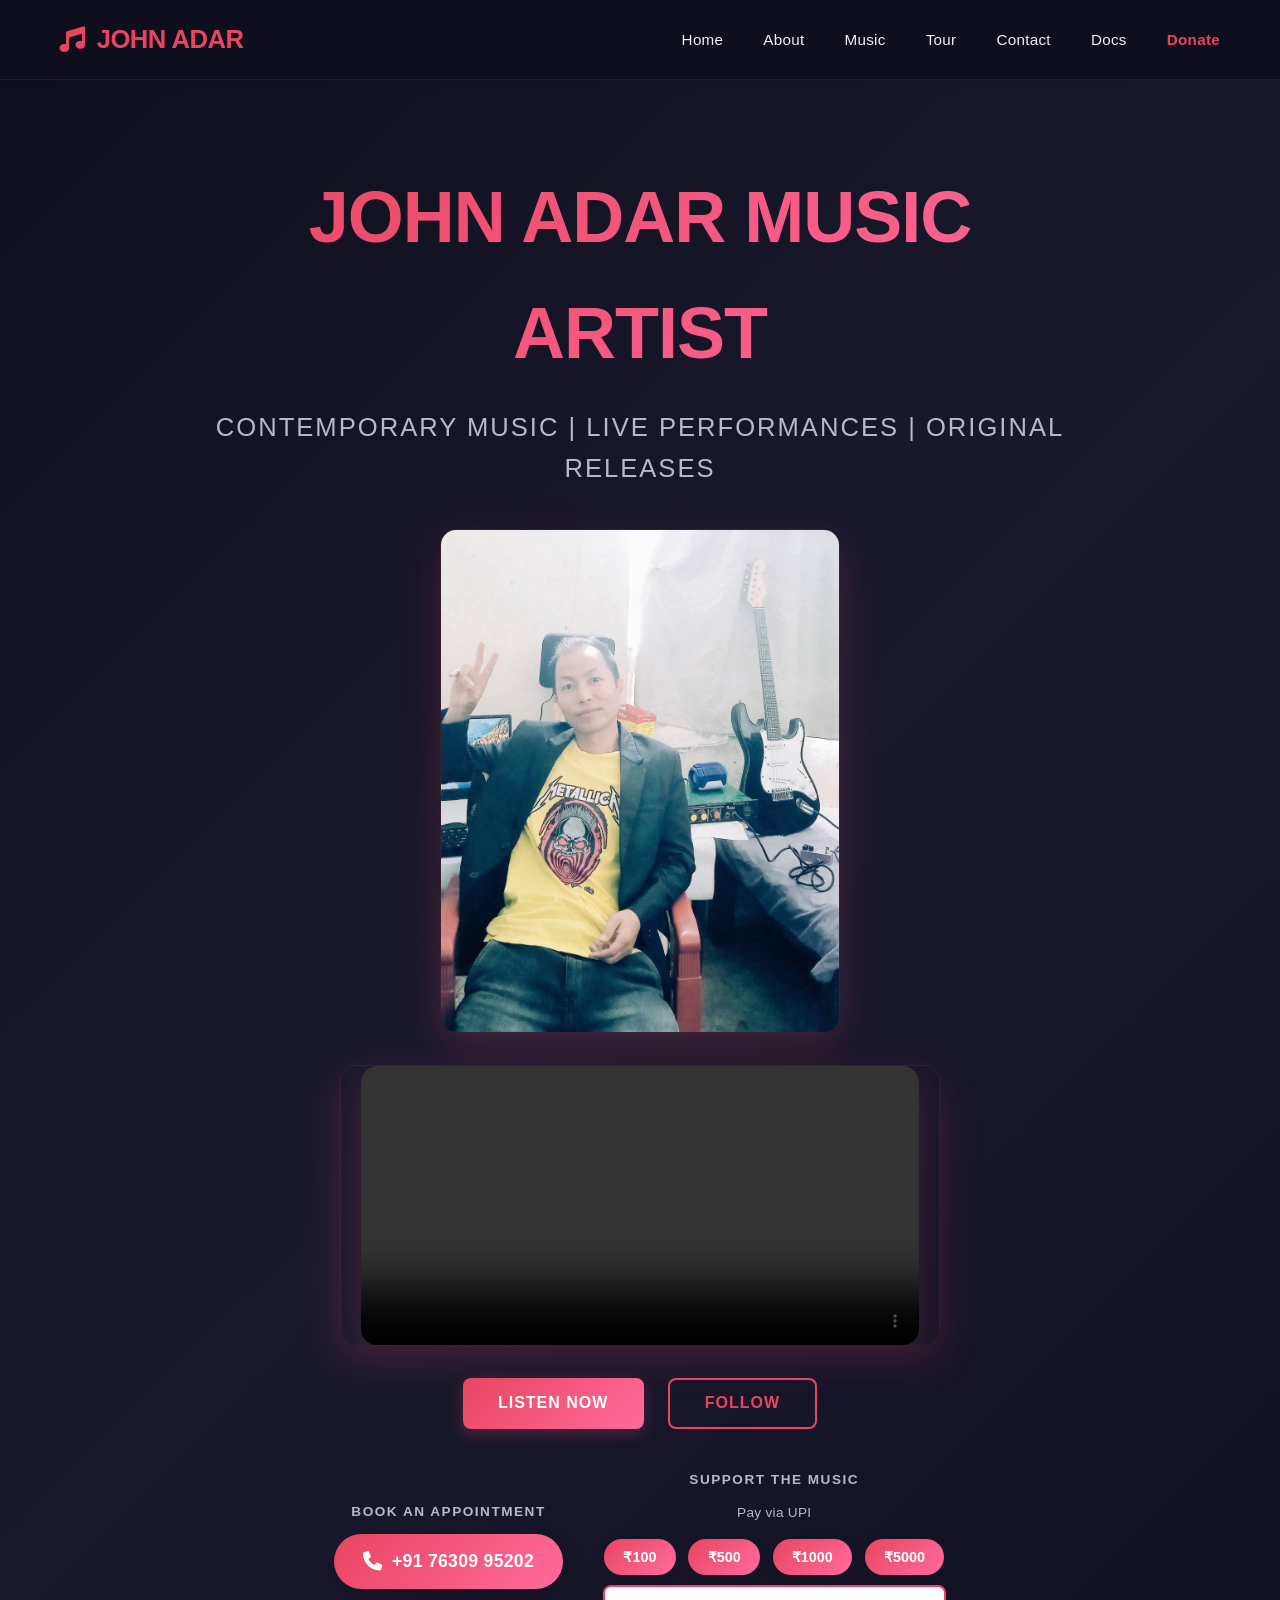
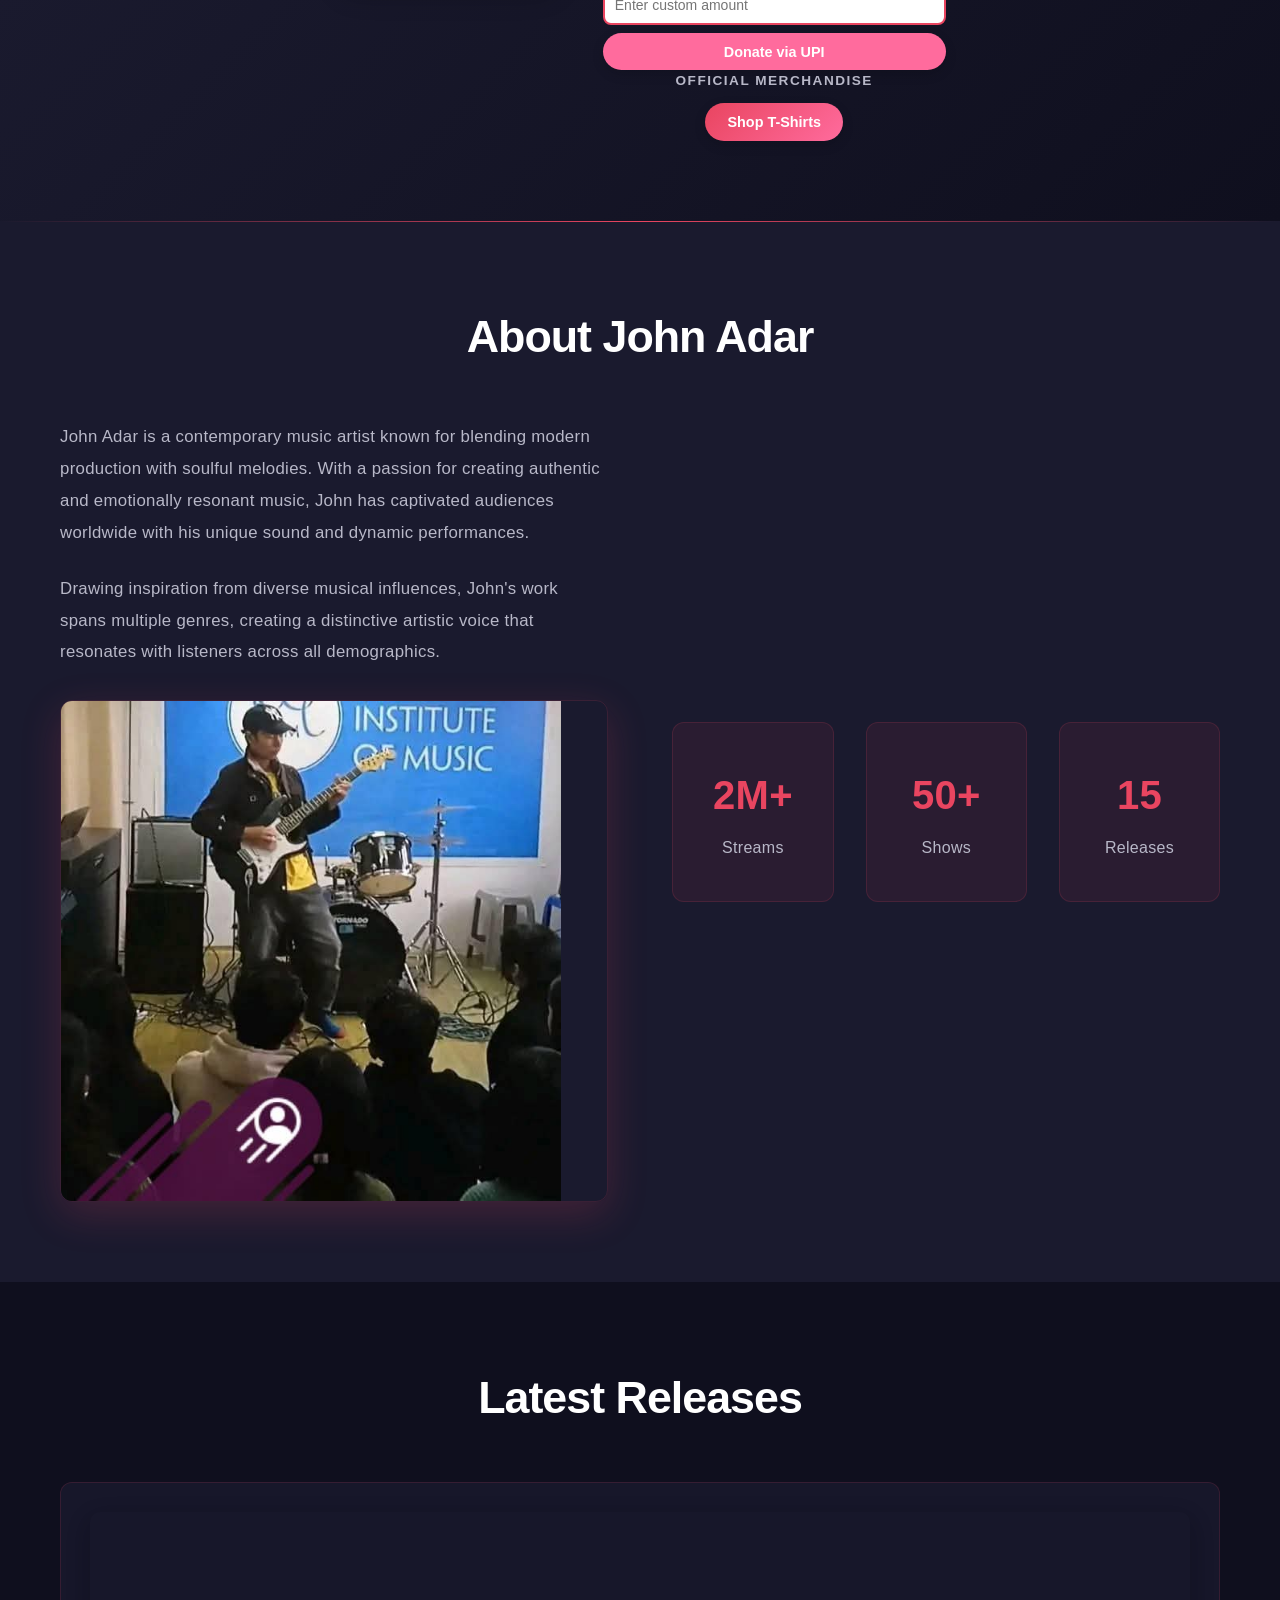
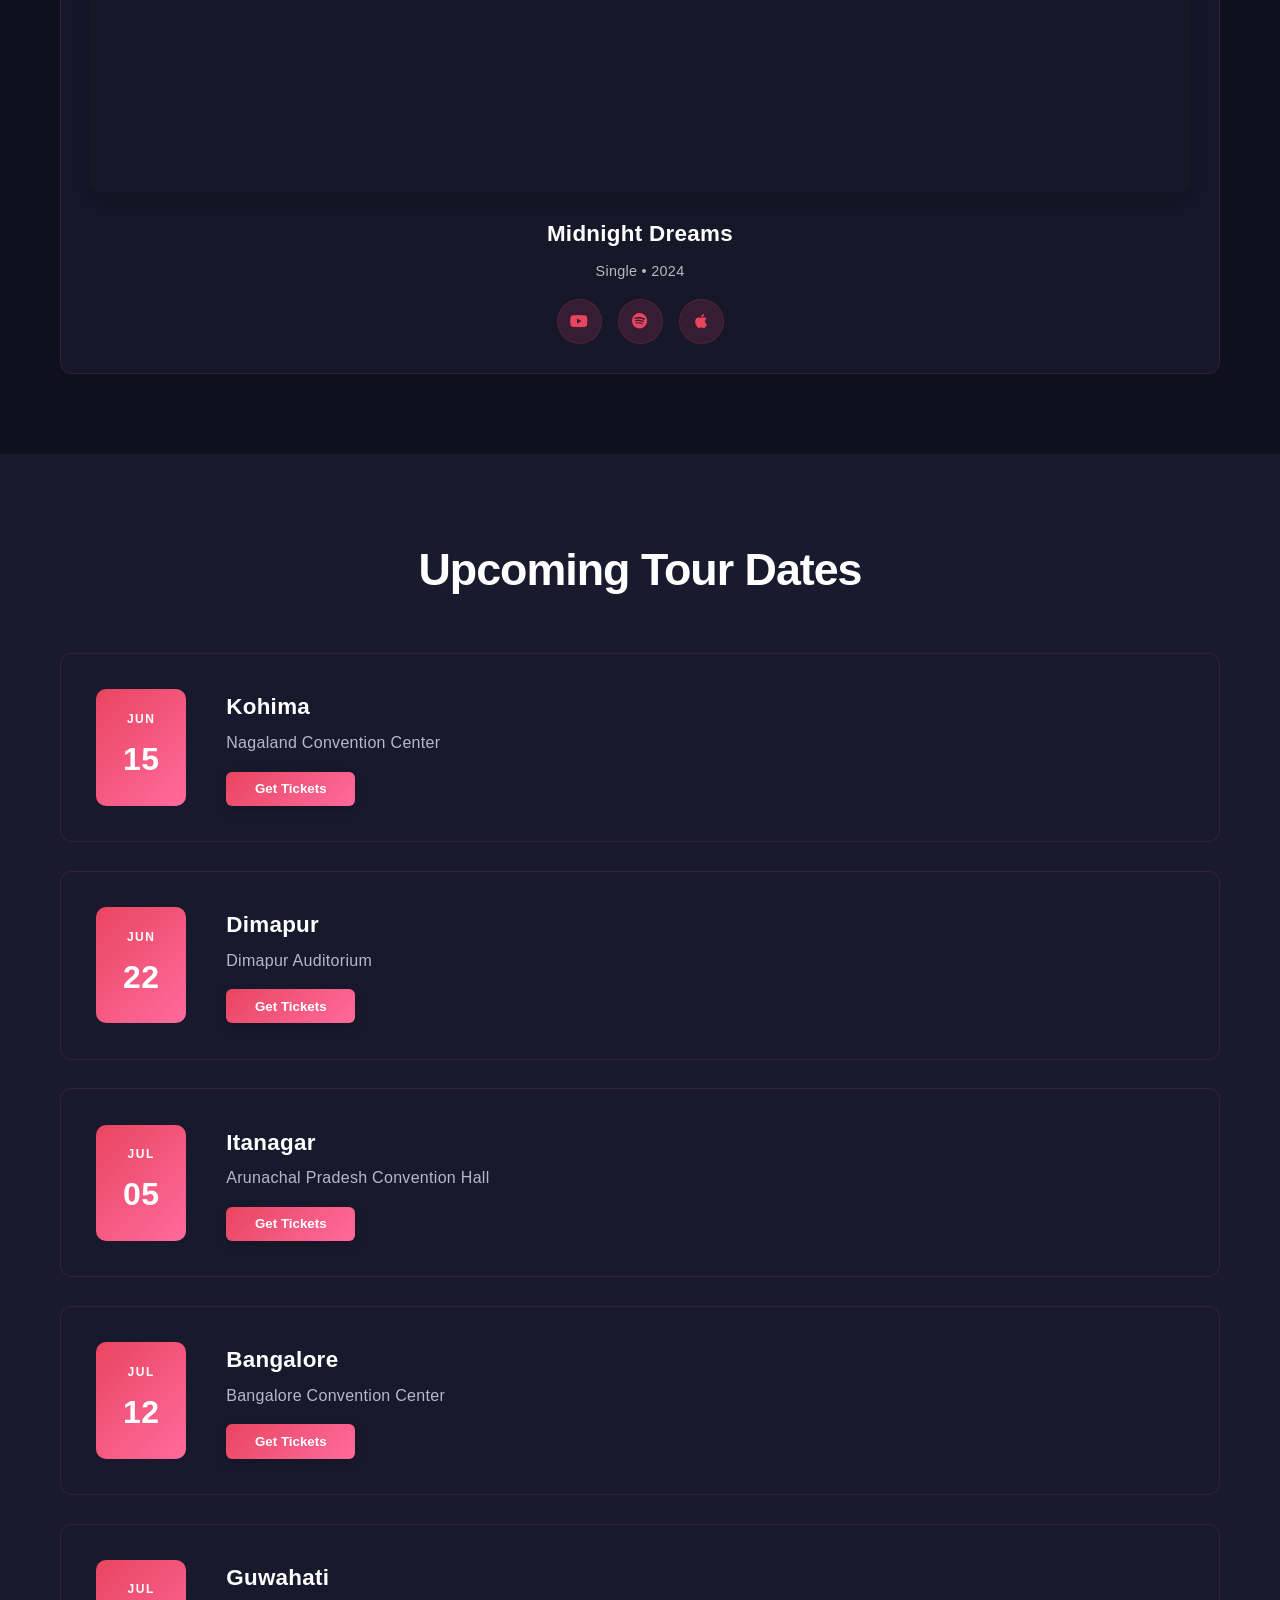
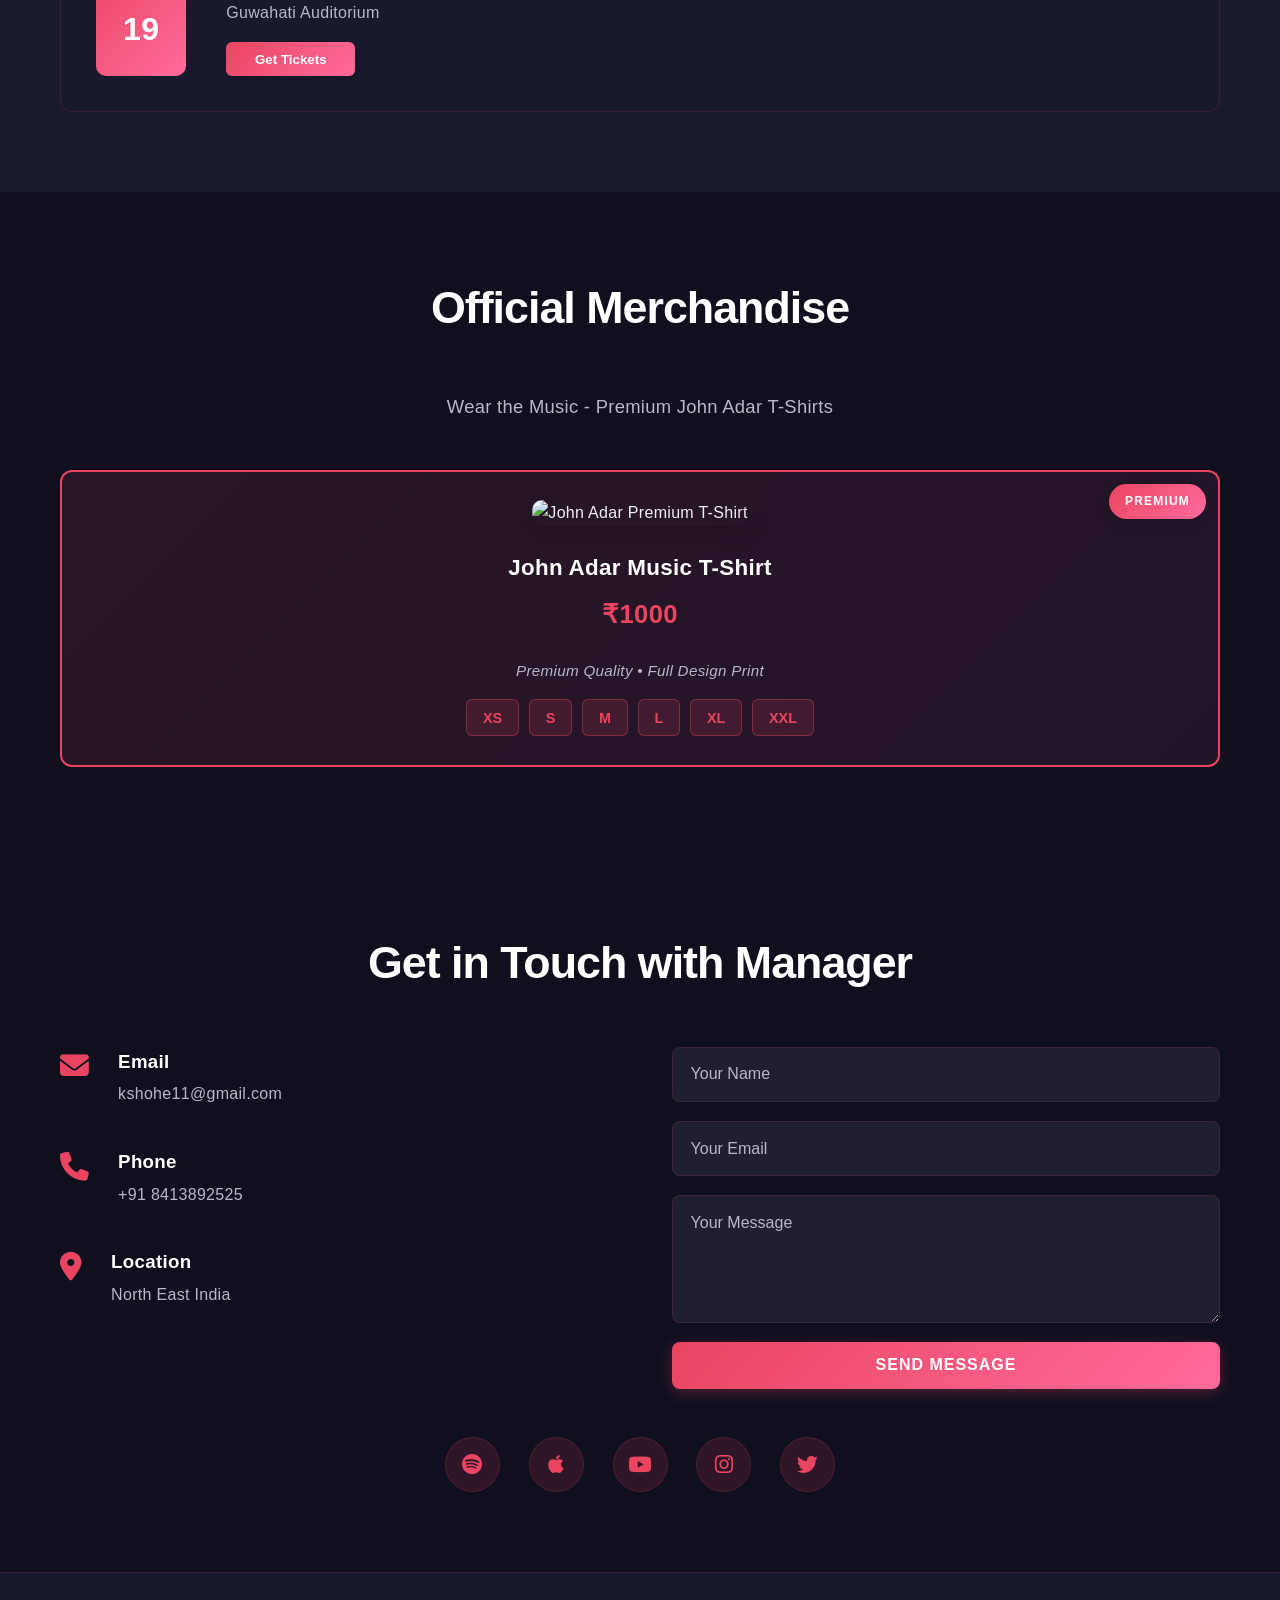
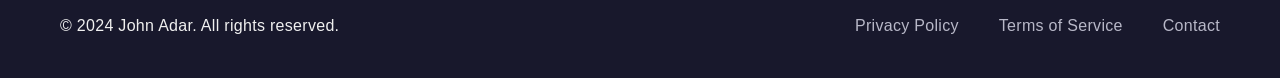
==== commit a49608a4: "feat: remove Razorpay, keep UPI only - Remove Razorpay script tag and DNS prefetch - Remove payment " ====
--- a/index.html
+++ b/index.html
@@ -40,7 +40,8 @@
     <link rel="preconnect" href="https://fonts.googleapis.com">
     <link rel="preconnect" href="https://cdnjs.cloudflare.com">
     <link rel="dns-prefetch" href="https://www.googletagmanager.com">
-    <link rel="dns-prefetch" href="https://checkout.razorpay.com">
+    <!-- Razorpay DNS prefetch removed -->
+    <!-- <link rel="dns-prefetch" href="https://checkout.razorpay.com"> -->
     <meta http-equiv="Cache-Control" content="public, max-age=31536000">
     <meta name="theme-color" content="#e94560">
     <!-- Google Analytics -->
@@ -277,22 +278,16 @@
                 </div>
                 <div class="hero-donate">
                     <p class="appointment-label">Support the Music</p>
-                    <div style="margin-bottom: 10px;">
-                        <p style="font-size: 0.85rem; color: #b8b8c8; margin-bottom: 8px;">Choose Payment Method:</p>
-                        <div style="display: flex; gap: 8px; margin-bottom: 10px;">
-                            <button class="donate-btn-small" onclick="setPaymentMethod('razorpay')" id="razorpay-btn" style="flex: 1; background: #e94560; border: 2px solid #e94560;">Razorpay</button>
-                            <button class="donate-btn-small" onclick="setPaymentMethod('upi')" id="upi-btn" style="flex: 1; background: transparent; border: 2px solid #e94560; color: #e94560;">UPI</button>
-                        </div>
-                    </div>
+                    <p style="font-size: 0.85rem; color: #b8b8c8; margin-bottom: 15px; text-align: center;">Pay via UPI</p>
                     <div class="hero-donate-buttons">
-                        <button class="donate-btn-small" onclick="initiateDonation(100)">₹100</button>
-                        <button class="donate-btn-small" onclick="initiateDonation(500)">₹500</button>
-                        <button class="donate-btn-small" onclick="initiateDonation(1000)">₹1000</button>
-                        <button class="donate-btn-small" onclick="initiateDonation(5000)">₹5000</button>
+                        <button class="donate-btn-small" onclick="initiateUPIDonation(100)">₹100</button>
+                        <button class="donate-btn-small" onclick="initiateUPIDonation(500)">₹500</button>
+                        <button class="donate-btn-small" onclick="initiateUPIDonation(1000)">₹1000</button>
+                        <button class="donate-btn-small" onclick="initiateUPIDonation(5000)">₹5000</button>
                     </div>
                     <div style="margin-top: 10px;">
                         <input type="number" id="customDonationAmount" placeholder="Enter custom amount" min="1" style="width: 100%; padding: 10px; border: 2px solid #e94560; border-radius: 8px; font-size: 14px; box-sizing: border-box;">
-                        <button class="donate-btn-small" onclick="initiateDonation(document.getElementById('customDonationAmount').value)" style="margin-top: 8px; width: 100%; background: #ff6b9d;">Donate</button>
+                        <button class="donate-btn-small" onclick="initiateUPIDonation(document.getElementById('customDonationAmount').value)" style="margin-top: 8px; width: 100%; background: #ff6b9d;">Donate via UPI</button>
                     </div>
                 <div class="hero-merchandise">
                     <p class="appointment-label">Official Merchandise</p>
@@ -509,44 +504,11 @@
         </div>
     </footer>
 
-    <script src="https://checkout.razorpay.com/v1/checkout.js"></script>
+    <!-- Razorpay removed - UPI only payment -->
+    <!-- <script src="https://checkout.razorpay.com/v1/checkout.js"></script> -->
     <script>
         // UPI Configuration
         const UPI_ID = '7578842926-8@ybl';
-        let currentPaymentMethod = 'razorpay';
-        
-        // Set payment method
-        function setPaymentMethod(method) {
-            currentPaymentMethod = method;
-            const razorpayBtn = document.getElementById('razorpay-btn');
-            const upiBtn = document.getElementById('upi-btn');
-            
-            if (method === 'razorpay') {
-                razorpayBtn.style.background = '#e94560';
-                razorpayBtn.style.color = 'white';
-                upiBtn.style.background = 'transparent';
-                upiBtn.style.color = '#e94560';
-            } else {
-                razorpayBtn.style.background = 'transparent';
-                razorpayBtn.style.color = '#e94560';
-                upiBtn.style.background = '#e94560';
-                upiBtn.style.color = 'white';
-            }
-        }
-        
-        // Unified donation handler
-        function initiateDonation(amount) {
-            if (!amount || amount <= 0) {
-                alert('Please enter a valid amount');
-                return;
-            }
-            
-            if (currentPaymentMethod === 'upi') {
-                initiateUPIDonation(amount);
-            } else {
-                initiateRazorpayDonation(amount);
-            }
-        }
         
         // UPI Payment Handler
         function initiateUPIDonation(amount) {
@@ -573,11 +535,12 @@
             document.body.appendChild(modal);
         }
         
-        function initiateRazorpayDonation(amount) {
-            if (!amount || amount <= 0) {
-                alert('Please enter a valid amount');
-                return;
-            }
+        // Razorpay functions removed - UPI only
+        // function initiateRazorpayDonation(amount) {
+        //     if (!amount || amount <= 0) {
+        //         alert('Please enter a valid amount');
+        //         return;
+        //     }
             
             // Create donation form modal
             const modal = document.createElement('div');
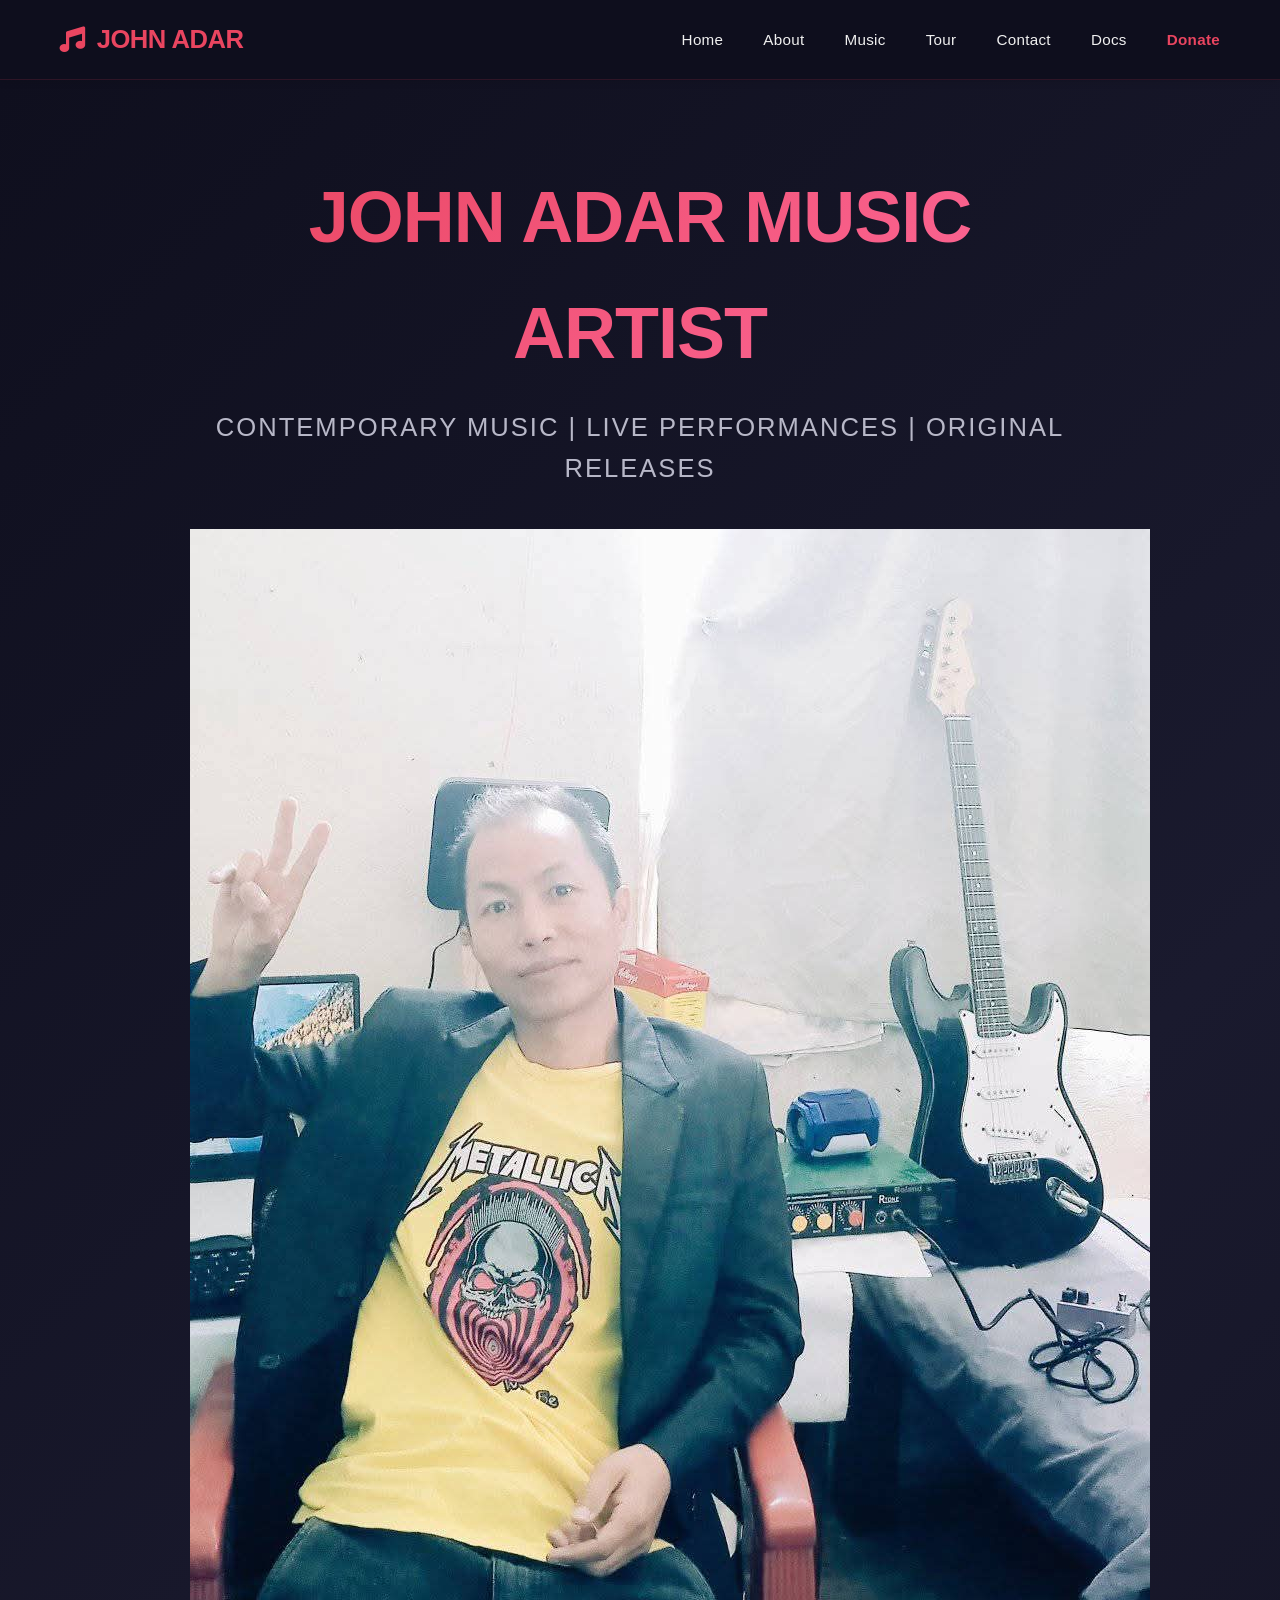
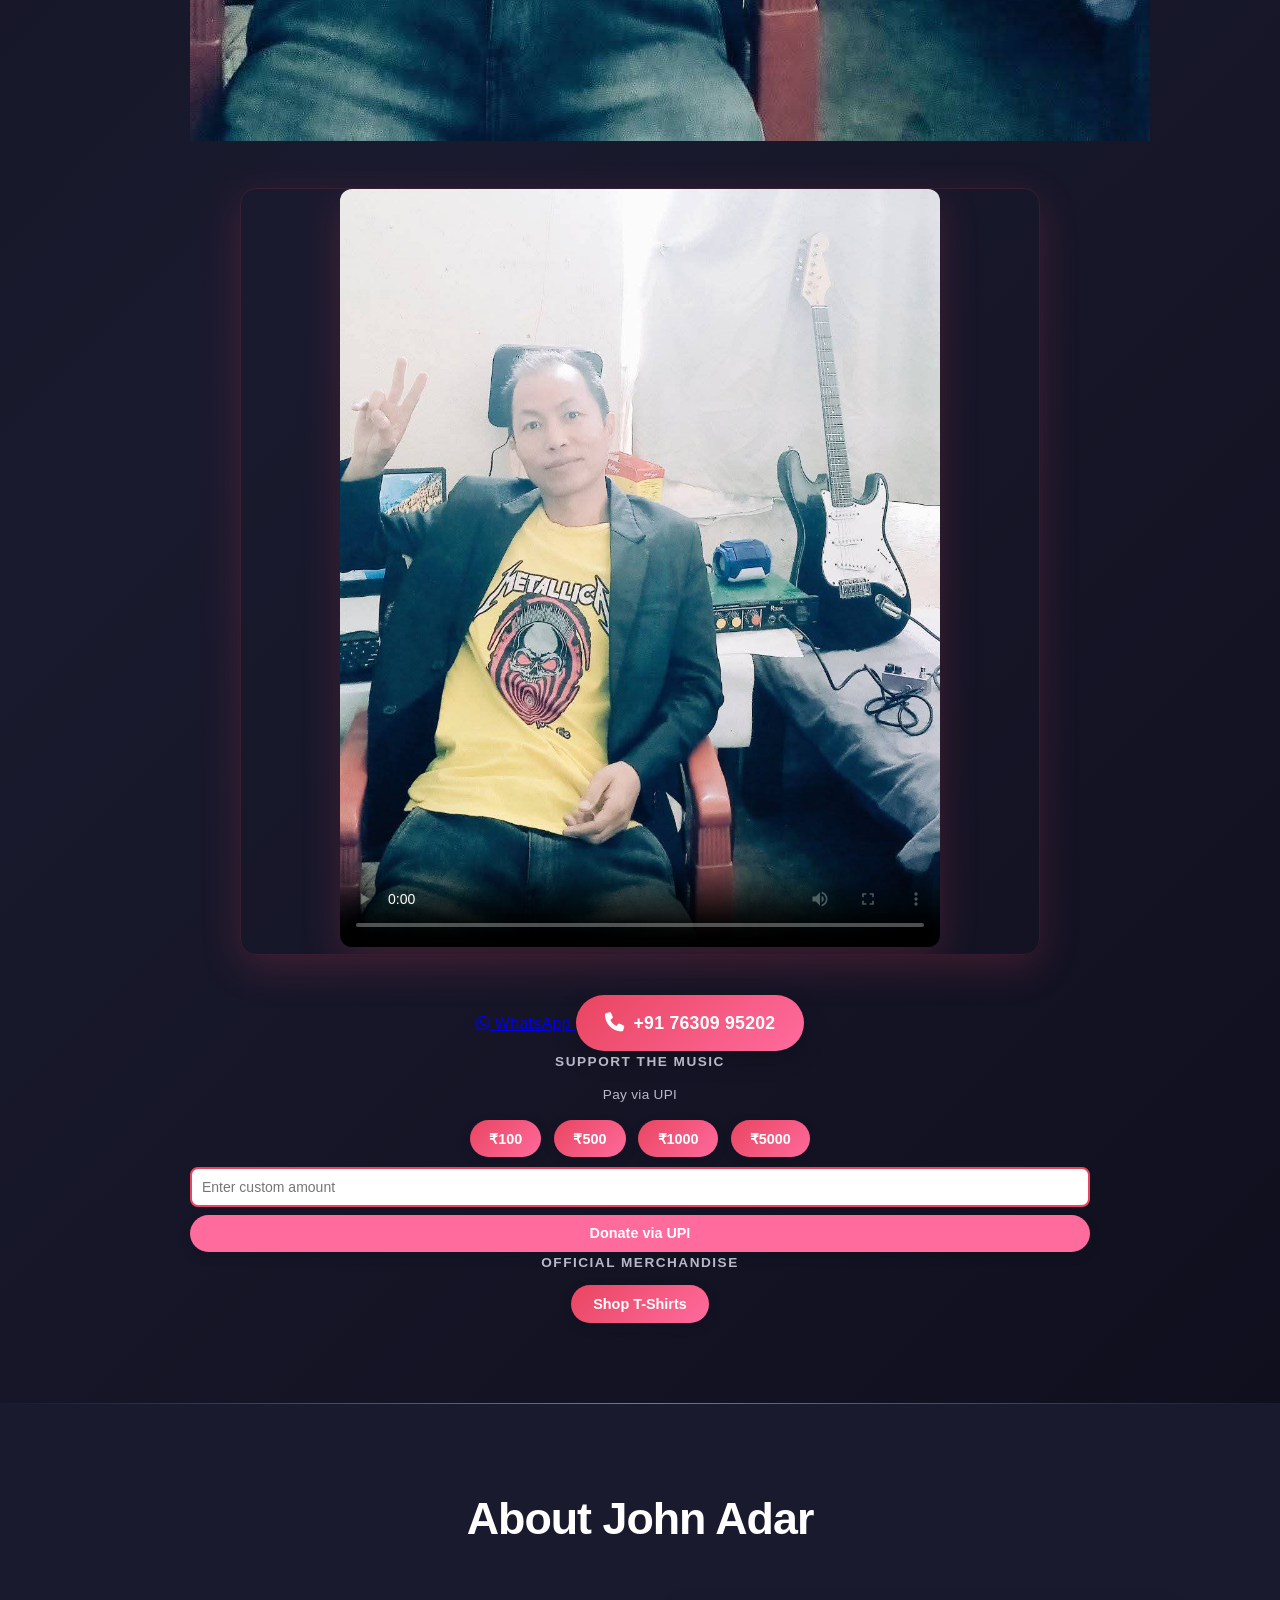
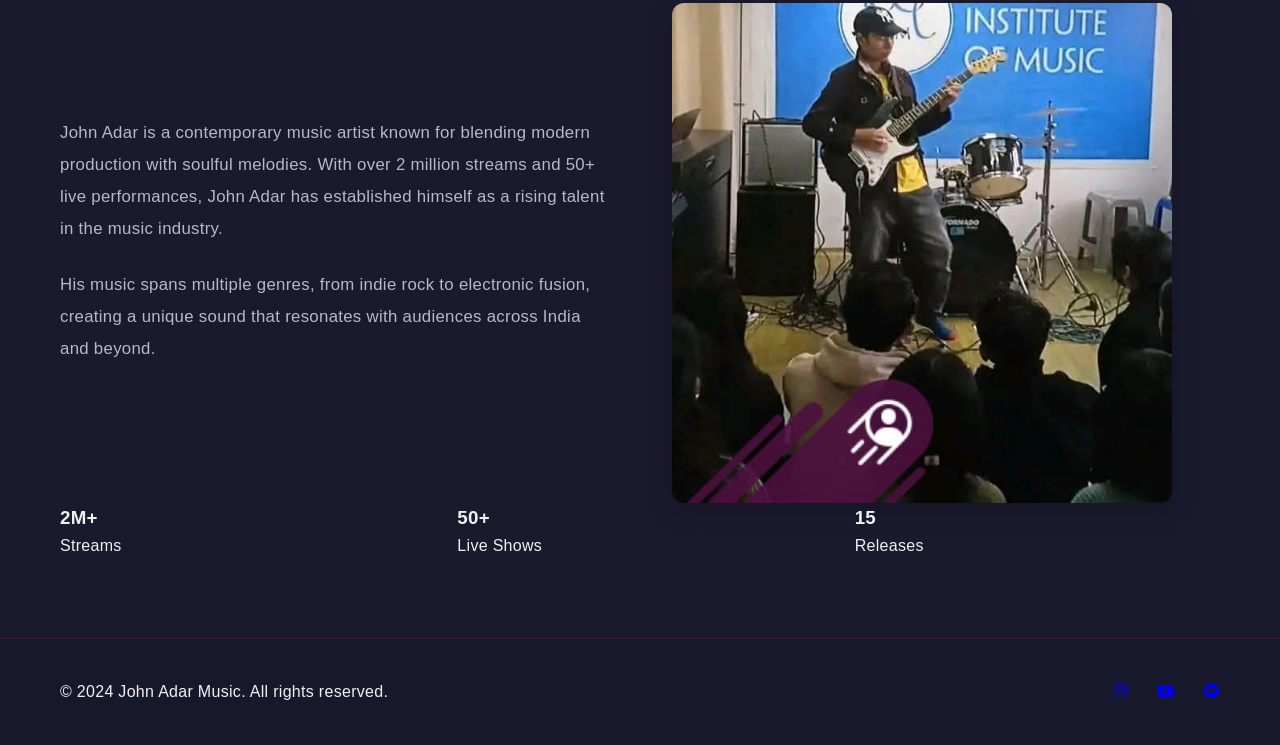
==== commit 483c2536: "fix: complete UPI payment system rebuild - Simplified UPI payment modal implementation - Direct oncl" ====
--- a/index.html
+++ b/index.html
@@ -3,11 +3,9 @@
 <head>
     <meta charset="UTF-8">
     <meta name="viewport" content="width=device-width, initial-scale=1.0">
-    <meta name="description" content="John Adar Music Artist - Contemporary music artist. Listen to latest releases, book concert tickets, and support the music. Available on Spotify, Apple Music, and YouTube.">
-    <meta name="keywords" content="John Adar Music Artist, John Adar, music artist, concerts, tickets, Indian musician, contemporary music, Midnight Dreams, live performance">
+    <meta name="description" content="John Adar Music Artist - Discover John Adar's music, tour dates, and exclusive merchandise. Contemporary music artist with concerts across India.">
+    <meta name="keywords" content="John Adar, music artist, contemporary music, concerts, tour dates">
     <meta name="author" content="John Adar">
-    <meta name="robots" content="index, follow">
-    <meta name="language" content="English">
     <meta property="og:title" content="John Adar Music Artist - Contemporary Music">
     <meta property="og:description" content="John Adar Music Artist - Discover John Adar's music, tour dates, and exclusive merchandise. Contemporary music artist with concerts across India.">
     <meta property="og:type" content="website">
@@ -25,206 +23,15 @@
     <meta name="twitter:title" content="John Adar Music Artist">
     <meta name="twitter:description" content="John Adar Music Artist - Discover music, tour dates, and exclusive merchandise.">
     <meta name="twitter:image" content="https://johnadar.github.io/John-adar-music/john-adar-artist.jpg">
-    <meta name="twitter:image:alt" content="John Adar Music Artist">
-    <link rel="canonical" href="https://johnadar.github.io/John-adar-music/">
+    <title>John Adar Music Artist | Contemporary Music | Concert Tickets</title>
     <link rel="icon" type="image/x-icon" href="favicon.ico">
-    <link rel="sitemap" type="application/xml" href="https://johnadar.github.io/John-adar-music/sitemap.xml">
-    <link rel="sitemap" type="application/xml" href="https://johnadar.github.io/John-adar-music/sitemap-images.xml">
-    <link rel="sitemap" type="application/xml" href="https://johnadar.github.io/John-adar-music/sitemap-videos.xml">
-    <!-- Google Search Console Verification -->
-    <meta name="google-site-verification" content="d_TY633BZ7z_ZQ1O9uANZfTXQft6oyVjNdpRVVPMcI0" />
-    <title>John Adar Music Artist | Contemporary Music | Concert Tickets</title>
-    <link rel="stylesheet" href="styles.css">
-    <link rel="stylesheet" href="https://cdnjs.cloudflare.com/ajax/libs/font-awesome/6.4.0/css/all.min.css">
-    <!-- Modern Performance & Caching -->
     <link rel="preconnect" href="https://fonts.googleapis.com">
     <link rel="preconnect" href="https://cdnjs.cloudflare.com">
     <link rel="dns-prefetch" href="https://www.googletagmanager.com">
-    <!-- Razorpay DNS prefetch removed -->
-    <!-- <link rel="dns-prefetch" href="https://checkout.razorpay.com"> -->
     <meta http-equiv="Cache-Control" content="public, max-age=31536000">
     <meta name="theme-color" content="#e94560">
-    <!-- Google Analytics -->
-    <script async src="https://www.googletagmanager.com/gtag/js?id=G-7WXM7ER3GV"></script>
-    <script>
-      window.dataLayer = window.dataLayer || [];
-      function gtag(){dataLayer.push(arguments);}
-      gtag('js', new Date());
-      gtag('config', 'G-7WXM7ER3GV');
-    </script>
-    <!-- JSON-LD Structured Data -->
-    <script type="application/ld+json">
-    {
-      "@context": "https://schema.org",
-      "@type": "MusicArtist",
-      "name": "John Adar",
-      "alternateName": "John Adar Music Artist",
-      "url": "https://johnadar.github.io/John-adar-music/",
-      "description": "John Adar Music Artist - Contemporary music artist from India. Listen to latest releases including 'Midnight Dreams' and book concert tickets.",
-      "genre": ["Contemporary", "Music"],
-      "image": [
-        "https://johnadar.github.io/John-adar-music/john-adar-artist.jpg",
-        "https://johnadar.github.io/John-adar-music/john-adar-performance.jpg"
-      ],
-      "sameAs": [
-        "https://www.youtube.com/channel/UCkeyChannel",
-        "https://www.spotify.com/artist/johnadar",
-        "https://www.instagram.com/johnadar"
-      ],
-      "contactPoint": {
-        "@type": "ContactPoint",
-        "telephone": "+91-76309-95202",
-        "contactType": "Customer Service"
-      },
-      "aggregateRating": {
-        "@type": "AggregateRating",
-        "ratingValue": "5",
-        "ratingCount": "50",
-        "bestRating": "5",
-        "worstRating": "1"
-      }
-    }
-    </script>
-    <!-- JSON-LD Image Schema for Google Images -->
-    <script type="application/ld+json">
-    {
-      "@context": "https://schema.org",
-      "@type": "ImageObject",
-      "name": "John Adar - Contemporary Music Artist",
-      "description": "John Adar in his music studio with professional guitar equipment. Contemporary music artist known for blending modern production with soulful melodies.",
-      "url": "https://johnadar.github.io/John-adar-music/john-adar-artist.jpg",
-      "contentUrl": "https://johnadar.github.io/John-adar-music/john-adar-artist.jpg",
-      "width": 960,
-      "height": 1212,
-      "creator": {
-        "@type": "Person",
-        "name": "John Adar"
-      },
-      "uploadDate": "2024-07-26",
-      "isPartOf": {
-        "@type": "WebPage",
-        "url": "https://johnadar.github.io/John-adar-music/",
-        "name": "John Adar - Music Artist"
-      }
-    }
-    </script>
-    <!-- JSON-LD Video Schema for Google Videos -->
-    <script type="application/ld+json">
-    {
-      "@context": "https://schema.org",
-      "@type": "VideoObject",
-      "name": "John Adar - Music Performance",
-      "description": "John Adar performing his latest music. Contemporary music artist blending modern production with soulful melodies.",
-      "thumbnailUrl": [
-        "https://johnadar.github.io/John-adar-music/john-adar-artist.jpg",
-        "https://johnadar.github.io/John-adar-music/john-adar-performance.jpg"
-      ],
-      "uploadDate": "2024-07-26",
-      "duration": "PT5M",
-      "contentUrl": "https://johnadar.github.io/John-adar-music/john-adar-music.mp4",
-      "embedUrl": "https://johnadar.github.io/John-adar-music/",
-      "interactionStatistic": {
-        "@type": "InteractionCounter",
-        "interactionType": "http://schema.org/WatchAction",
-        "userInteractionCount": "2000000"
-      },
-      "creator": {
-        "@type": "Person",
-        "name": "John Adar"
-      },
-      "isPartOf": {
-        "@type": "WebPage",
-        "url": "https://johnadar.github.io/John-adar-music/",
-        "name": "John Adar - Music Artist"
-      }
-    }
-    </script>
-    <!-- JSON-LD Performance Image Schema -->
-    <script type="application/ld+json">
-    {
-      "@context": "https://schema.org",
-      "@type": "ImageObject",
-      "name": "John Adar Live Performance",
-      "description": "John Adar performing live at Music Institute with professional guitar. Contemporary music artist in action during live performance.",
-      "url": "https://johnadar.github.io/John-adar-music/john-adar-performance.jpg",
-      "contentUrl": "https://johnadar.github.io/John-adar-music/john-adar-performance.jpg",
-      "width": 622,
-      "height": 622,
-      "creator": {
-        "@type": "Person",
-        "name": "John Adar"
-      },
-      "uploadDate": "2024-07-26",
-      "isPartOf": {
-        "@type": "WebPage",
-        "url": "https://johnadar.github.io/John-adar-music/#about",
-        "name": "About John Adar"
-      }
-    }
-    </script>
-    <!-- JSON-LD Hero Video Schema -->
-    <script type="application/ld+json">
-    {
-      "@context": "https://schema.org",
-      "@type": "VideoObject",
-      "name": "John Adar - Hero Performance Video",
-      "description": "John Adar's latest music performance video. Contemporary music artist performing with professional guitar setup.",
-      "thumbnailUrl": [
-        "https://johnadar.github.io/John-adar-music/john-adar-artist.jpg",
-        "https://johnadar.github.io/John-adar-music/john-adar-performance.jpg"
-      ],
-      "uploadDate": "2024-07-30",
-      "duration": "PT5M",
-      "contentUrl": "https://johnadar.github.io/John-adar-music/john-adar-hero-video.mp4",
-      "embedUrl": "https://johnadar.github.io/John-adar-music/",
-      "interactionStatistic": {
-        "@type": "InteractionCounter",
-        "interactionType": "http://schema.org/WatchAction",
-        "userInteractionCount": "2000000"
-      },
-      "creator": {
-        "@type": "Person",
-        "name": "John Adar"
-      },
-      "isPartOf": {
-        "@type": "WebPage",
-        "url": "https://johnadar.github.io/John-adar-music/",
-        "name": "John Adar Music Artist"
-      }
-    }
-    </script>
-    <!-- Collection Schema for All Media -->
-    <script type="application/ld+json">
-    {
-      "@context": "https://schema.org",
-      "@type": "CollectionPage",
-      "name": "John Adar Music - Photos & Videos",
-      "description": "Collection of photos and videos of John Adar, contemporary music artist",
-      "url": "https://johnadar.github.io/John-adar-music/",
-      "mainEntity": [
-        {
-          "@type": "ImageObject",
-          "name": "John Adar Studio Photo",
-          "url": "https://johnadar.github.io/John-adar-music/john-adar-artist.jpg"
-        },
-        {
-          "@type": "ImageObject",
-          "name": "John Adar Live Performance",
-          "url": "https://johnadar.github.io/John-adar-music/john-adar-performance.jpg"
-        },
-        {
-          "@type": "VideoObject",
-          "name": "John Adar Music Video",
-          "url": "https://johnadar.github.io/John-adar-music/john-adar-music.mp4"
-        },
-        {
-          "@type": "VideoObject",
-          "name": "John Adar Hero Video",
-          "url": "https://johnadar.github.io/John-adar-music/john-adar-hero-video.mp4"
-        }
-      ]
-    }
-    </script>
+    <link rel="stylesheet" href="https://cdnjs.cloudflare.com/ajax/libs/font-awesome/6.4.0/css/all.min.css">
+    <link rel="stylesheet" href="styles.css">
 </head>
 <body>
     <!-- Navigation -->
@@ -255,23 +62,25 @@
         <div class="hero-content">
             <h1 class="hero-title">JOHN ADAR MUSIC ARTIST</h1>
             <p class="hero-subtitle">Contemporary Music | Live Performances | Original Releases</p>
-            <div class="hero-artist-image" style="margin: 2rem auto; max-width: 400px; border-radius: 16px; overflow: hidden; box-shadow: 0 12px 40px rgba(233, 69, 96, 0.2); border: 1px solid rgba(233, 69, 96, 0.15);">
-                <img src="john-adar-artist.jpg" alt="John Adar - Contemporary Music Artist in Studio with Guitar" title="John Adar Music Artist" style="width: 100%; height: auto; display: block;" loading="lazy">
-            </div>
-            <!-- Custom Video Player - Medium Size -->
-            <div class="hero-video-container" style="max-width: 600px; margin: 2rem auto; width: 100%; padding: 0 20px; box-sizing: border-box;">
-                <video width="100%" height="auto" controls controlsList="nodownload" style="border-radius: 16px; box-shadow: 0 12px 40px rgba(233, 69, 96, 0.2); background: #000; display: block;">
-                    <source src="john-adar-hero-video.mp4" type="video/mp4">
-                    Your browser does not support the video tag. Please use a modern browser or watch on <a href="https://www.youtube.com/watch?v=2QhmUot8hhE" target="_blank">YouTube</a>.
-                </video>
-            </div>
-            <div class="hero-buttons">
-                <button class="btn btn-primary">Listen Now</button>
-                <button class="btn btn-secondary">Follow</button>
-            </div>
-            <div class="hero-appointment-donate">
-                <div class="hero-appointment">
-                    <p class="appointment-label">Book an Appointment</p>
+            
+            <div class="hero-media-container">
+                <div class="hero-photo">
+                    <img src="https://johnadar.github.io/John-adar-music/john-adar-artist.jpg" alt="John Adar Music Artist in Studio" loading="lazy">
+                </div>
+                
+                <div class="hero-video-container">
+                    <video width="600" height="400" controls poster="https://johnadar.github.io/John-adar-music/john-adar-artist.jpg" style="max-width: 100%; height: auto; border-radius: 12px; box-shadow: 0 12px 40px rgba(233, 69, 96, 0.2);">
+                        <source src="https://johnadar.github.io/John-adar-music/john-adar-hero-video.mp4" type="video/mp4">
+                        Your browser does not support the video tag.
+                    </video>
+                </div>
+            </div>
+            
+            <div class="hero-actions">
+                <div class="hero-contact">
+                    <a href="https://wa.me/917630995202" class="appointment-whatsapp" target="_blank">
+                        <i class="fab fa-whatsapp"></i> WhatsApp
+                    </a>
                     <a href="tel:+917630995202" class="appointment-phone">
                         <i class="fas fa-phone"></i> +91 76309 95202
                     </a>
@@ -280,14 +89,14 @@
                     <p class="appointment-label">Support the Music</p>
                     <p style="font-size: 0.85rem; color: #b8b8c8; margin-bottom: 15px; text-align: center;">Pay via UPI</p>
                     <div class="hero-donate-buttons">
-                        <button class="donate-btn-small" onclick="initiateUPIDonation(100)">₹100</button>
-                        <button class="donate-btn-small" onclick="initiateUPIDonation(500)">₹500</button>
-                        <button class="donate-btn-small" onclick="initiateUPIDonation(1000)">₹1000</button>
-                        <button class="donate-btn-small" onclick="initiateUPIDonation(5000)">₹5000</button>
+                        <button class="donate-btn-small" onclick="showUPIPayment(100)">₹100</button>
+                        <button class="donate-btn-small" onclick="showUPIPayment(500)">₹500</button>
+                        <button class="donate-btn-small" onclick="showUPIPayment(1000)">₹1000</button>
+                        <button class="donate-btn-small" onclick="showUPIPayment(5000)">₹5000</button>
                     </div>
                     <div style="margin-top: 10px;">
                         <input type="number" id="customDonationAmount" placeholder="Enter custom amount" min="1" style="width: 100%; padding: 10px; border: 2px solid #e94560; border-radius: 8px; font-size: 14px; box-sizing: border-box;">
-                        <button class="donate-btn-small" onclick="initiateUPIDonation(document.getElementById('customDonationAmount').value)" style="margin-top: 8px; width: 100%; background: #ff6b9d;">Donate via UPI</button>
+                        <button class="donate-btn-small" onclick="showUPIPayment()" style="margin-top: 8px; width: 100%; background: #ff6b9d;">Donate via UPI</button>
                     </div>
                 <div class="hero-merchandise">
                     <p class="appointment-label">Official Merchandise</p>
@@ -298,6 +107,23 @@
         </div>
         <div class="hero-background"></div>
     </section>
+
+    <!-- UPI Payment Modal -->
+    <div id="upiPaymentModal" style="display: none; position: fixed; top: 0; left: 0; width: 100%; height: 100%; background: rgba(0,0,0,0.8); z-index: 10000; align-items: center; justify-content: center;">
+        <div style="background: white; padding: 40px; border-radius: 15px; max-width: 500px; width: 90%; box-shadow: 0 10px 40px rgba(0,0,0,0.5); text-align: center;">
+            <h2 style="color: #e94560; margin-bottom: 20px; font-size: 28px; font-weight: 700;">UPI Payment</h2>
+            <p style="color: #333; margin-bottom: 15px; font-size: 16px;">Donation Amount:</p>
+            <p style="color: #e94560; font-size: 32px; font-weight: 700; margin-bottom: 20px;" id="upiAmount">₹0</p>
+            <p style="color: #666; margin-bottom: 10px; font-size: 14px;">UPI ID:</p>
+            <p style="color: #333; font-family: monospace; font-weight: 600; margin-bottom: 20px; font-size: 16px;">7578842926-8@ybl</p>
+            <div style="background: #f5f5f5; padding: 15px; border-radius: 10px; margin-bottom: 20px;">
+                <p style="color: #666; margin: 0; font-size: 14px;">Click the button below to open your UPI app and complete payment</p>
+            </div>
+            <button onclick="processUPIPayment()" style="width: 100%; padding: 15px; background: #e94560; color: white; border: none; border-radius: 8px; font-weight: 600; font-size: 16px; cursor: pointer; margin-bottom: 10px; transition: all 0.3s ease;" onmouseover="this.style.background='#ff6b9d'" onmouseout="this.style.background='#e94560'">Open UPI App</button>
+            <button onclick="closeUPIModal()" style="width: 100%; padding: 12px; background: #ddd; color: #333; border: none; border-radius: 8px; font-weight: 600; cursor: pointer; transition: all 0.3s ease;" onmouseover="this.style.background='#ccc'" onmouseout="this.style.background='#ddd'">Cancel</button>
+            <p style="color: #999; margin-top: 15px; font-size: 12px;">After payment, you can close this window</p>
+        </div>
+    </div>
 
     <!-- About Section -->
     <section id="about" class="about">
@@ -305,189 +131,24 @@
             <h2 class="section-title">About John Adar</h2>
             <div class="about-content">
                 <div class="about-text">
-                    <p>John Adar is a contemporary music artist known for blending modern production with soulful melodies. With a passion for creating authentic and emotionally resonant music, John has captivated audiences worldwide with his unique sound and dynamic performances.</p>
-                    <p>Drawing inspiration from diverse musical influences, John's work spans multiple genres, creating a distinctive artistic voice that resonates with listeners across all demographics.</p>
-                    <div style="margin-top: 2rem; border-radius: 12px; overflow: hidden; box-shadow: 0 12px 40px rgba(233, 69, 96, 0.2); border: 1px solid rgba(233, 69, 96, 0.15);">
-                        <img src="john-adar-performance.jpg" alt="John Adar Performing Live at Music Institute with Guitar" title="John Adar Live Performance" style="width: 100%; height: auto; display: block; max-width: 500px;" loading="lazy">
-                    </div>
-                </div>
-                <div class="about-stats">
-                    <div class="stat">
-                        <h3>2M+</h3>
-                        <p>Streams</p>
-                    </div>
-                    <div class="stat">
-                        <h3>50+</h3>
-                        <p>Shows</p>
-                    </div>
-                    <div class="stat">
-                        <h3>15</h3>
-                        <p>Releases</p>
-                    </div>
-                </div>
-            </div>
-        </div>
-    </section>
-
-    <!-- Music Section -->
-    <section id="music" class="music">
-        <div class="container">
-            <h2 class="section-title">Latest Releases</h2>
-            <div class="music-grid">
-                <div class="music-card music-video-card">
-                    <div class="video-container">
-                        <iframe width="100%" height="250" src="https://www.youtube.com/embed/GHZkeHmLhh4" title="John Adar - Midnight Dreams" frameborder="0" allow="accelerometer; autoplay; clipboard-write; encrypted-media; gyroscope; picture-in-picture; web-share" allowfullscreen></iframe>
-                    </div>
-                    <h3>Midnight Dreams</h3>
-                    <p class="album-artist">Single • 2024</p>
-                    <div class="music-links">
-                        <a href="https://www.youtube.com/watch?v=GHZkeHmLhh4" target="_blank" class="music-link"><i class="fab fa-youtube"></i></a>
-                        <a href="#" class="music-link"><i class="fab fa-spotify"></i></a>
-                        <a href="#" class="music-link"><i class="fab fa-apple"></i></a>
-                    </div>
-                </div>
-            </div>
-        </div>
-    </section>
-
-    <!-- Tour Section -->
-    <section id="tour" class="tour">
-        <div class="container">
-            <h2 class="section-title">Upcoming Tour Dates</h2>
-            <div class="tour-list">
-                <div class="tour-card">
-                    <div class="tour-date">
-                        <span class="month">JUN</span>
-                        <span class="day">15</span>
-                    </div>
-                    <div class="tour-info">
-                        <h3>Kohima</h3>
-                        <p>Nagaland Convention Center</p>
-                        <button onclick="openTicketModal('Kohima', 'JUN 15')" class="tour-btn">Get Tickets</button>
-                    </div>
-                </div>
-
-                <div class="tour-card">
-                    <div class="tour-date">
-                        <span class="month">JUN</span>
-                        <span class="day">22</span>
-                    </div>
-                    <div class="tour-info">
-                        <h3>Dimapur</h3>
-                        <p>Dimapur Auditorium</p>
-                        <button onclick="openTicketModal('Dimapur', 'JUN 22')" class="tour-btn">Get Tickets</button>
-                    </div>
-                </div>
-
-                <div class="tour-card">
-                    <div class="tour-date">
-                        <span class="month">JUL</span>
-                        <span class="day">05</span>
-                    </div>
-                    <div class="tour-info">
-                        <h3>Itanagar</h3>
-                        <p>Arunachal Pradesh Convention Hall</p>
-                        <button onclick="openTicketModal('Itanagar', 'JUL 05')" class="tour-btn">Get Tickets</button>
-                    </div>
-                </div>
-
-                <div class="tour-card">
-                    <div class="tour-date">
-                        <span class="month">JUL</span>
-                        <span class="day">12</span>
-                    </div>
-                    <div class="tour-info">
-                        <h3>Bangalore</h3>
-                        <p>Bangalore Convention Center</p>
-                        <button onclick="openTicketModal('Bangalore', 'JUL 12')" class="tour-btn">Get Tickets</button>
-                    </div>
-                </div>
-
-                <div class="tour-card">
-                    <div class="tour-date">
-                        <span class="month">JUL</span>
-                        <span class="day">19</span>
-                    </div>
-                    <div class="tour-info">
-                        <h3>Guwahati</h3>
-                        <p>Guwahati Auditorium</p>
-                        <button onclick="openTicketModal('Guwahati', 'JUL 19')" class="tour-btn">Get Tickets</button>
-                    </div>
-                </div>
-            </div>
-        </div>
-    </section>
-
-    <!-- Merchandise Section -->
-    <section id="merchandise-section" class="merchandise">
-        <div class="container">
-            <h2 class="section-title">Official Merchandise</h2>
-            <p class="merchandise-subtitle">Wear the Music - Premium John Adar T-Shirts</p>
-            
-            <div class="merchandise-grid">
-                <!-- Premium John Adar Music T-Shirt -->
-                <div class="merchandise-card premium-card">
-                    <div class="premium-badge">PREMIUM</div>
-                    <img src="https://d2xsxph8kpxj0f.cloudfront.net/310519663752149231/9kREf6eg3NexQ4dWmsqgha/john-adar-tshirt-mockup-CH7XL9xjJsw9hbKiYn6LTV.webp" alt="John Adar Premium T-Shirt" class="premium-tshirt-img">
-                    <h3>John Adar Music T-Shirt</h3>
-                    <p class="merch-price">₹1000</p>
-                    <p class="premium-desc">Premium Quality • Full Design Print</p>
-                    <div class="size-selector">
-                        <button class="size-btn" onclick="selectMerch('Premium Black', 'XS', 1000)">XS</button>
-                        <button class="size-btn" onclick="selectMerch('Premium Black', 'S', 1000)">S</button>
-                        <button class="size-btn" onclick="selectMerch('Premium Black', 'M', 1000)">M</button>
-                        <button class="size-btn" onclick="selectMerch('Premium Black', 'L', 1000)">L</button>
-                        <button class="size-btn" onclick="selectMerch('Premium Black', 'XL', 1000)">XL</button>
-                        <button class="size-btn" onclick="selectMerch('Premium Black', 'XXL', 1050)">XXL</button>
-                    </div>
-                </div>
-            </div>
-        </div>
-    </section>
-
-    <!-- Contact Section -->
-    <section id="contact" class="contact">
-        <div class="container">
-            <h2 class="section-title">Get in Touch with Manager</h2>
-            <div class="contact-content">
-                <div class="contact-info">
-                    <div class="info-item">
-                        <i class="fas fa-envelope"></i>
-                        <div>
-                            <h3>Email</h3>
-                            <p>kshohe11@gmail.com</p>
-                        </div>
-                    </div>
-                    <div class="info-item">
-                        <i class="fas fa-phone"></i>
-                        <div>
-                            <h3>Phone</h3>
-                            <p>+91 8413892525</p>
-                        </div>
-                    </div>
-                    <div class="info-item">
-                        <i class="fas fa-map-marker-alt"></i>
-                        <div>
-                            <h3>Location</h3>
-                            <p>North East India</p>
-                        </div>
-                    </div>
-                </div>
-
-                <form class="contact-form">
-                    <input type="text" placeholder="Your Name" required>
-                    <input type="email" placeholder="Your Email" required>
-                    <textarea placeholder="Your Message" rows="5" required></textarea>
-                    <button type="submit" class="btn btn-primary">Send Message</button>
-                </form>
-            </div>
-
-            <div class="social-links">
-                <a href="#" class="social-icon"><i class="fab fa-spotify"></i></a>
-                <a href="#" class="social-icon"><i class="fab fa-apple"></i></a>
-                <a href="#" class="social-icon"><i class="fab fa-youtube"></i></a>
-                <a href="#" class="social-icon"><i class="fab fa-instagram"></i></a>
-                <a href="#" class="social-icon"><i class="fab fa-twitter"></i></a>
+                    <p>John Adar is a contemporary music artist known for blending modern production with soulful melodies. With over 2 million streams and 50+ live performances, John Adar has established himself as a rising talent in the music industry.</p>
+                    <p>His music spans multiple genres, from indie rock to electronic fusion, creating a unique sound that resonates with audiences across India and beyond.</p>
+                </div>
+                <img src="https://johnadar.github.io/John-adar-music/john-adar-performance.jpg" alt="John Adar Live Performance at Music Institute with Guitar" style="max-width: 500px; width: 100%; border-radius: 12px; box-shadow: 0 8px 24px rgba(0,0,0,0.2);">
+            </div>
+            <div class="about-stats">
+                <div class="stat-card">
+                    <h3>2M+</h3>
+                    <p>Streams</p>
+                </div>
+                <div class="stat-card">
+                    <h3>50+</h3>
+                    <p>Live Shows</p>
+                </div>
+                <div class="stat-card">
+                    <h3>15</h3>
+                    <p>Releases</p>
+                </div>
             </div>
         </div>
     </section>
@@ -495,485 +156,135 @@
     <!-- Footer -->
     <footer class="footer">
         <div class="container">
-            <p>&copy; 2024 John Adar. All rights reserved.</p>
-            <div class="footer-links">
-                <a href="#">Privacy Policy</a>
-                <a href="#">Terms of Service</a>
-                <a href="#">Contact</a>
+            <p>&copy; 2024 John Adar Music. All rights reserved.</p>
+            <div class="social-links">
+                <a href="https://www.instagram.com/johnadarmusic" target="_blank"><i class="fab fa-instagram"></i></a>
+                <a href="https://www.youtube.com/@johnadarmusic" target="_blank"><i class="fab fa-youtube"></i></a>
+                <a href="https://open.spotify.com/artist/johnadar" target="_blank"><i class="fab fa-spotify"></i></a>
             </div>
         </div>
     </footer>
 
-    <!-- Razorpay removed - UPI only payment -->
-    <!-- <script src="https://checkout.razorpay.com/v1/checkout.js"></script> -->
+    <!-- JSON-LD Schema -->
+    <script type="application/ld+json">
+    {
+      "@context": "https://schema.org",
+      "@type": "MusicArtist",
+      "name": "John Adar",
+      "alternateName": "John Adar Music Artist",
+      "description": "Contemporary music artist known for blending modern production with soulful melodies",
+      "url": "https://johnadar.github.io/John-adar-music/",
+      "image": [
+        "https://johnadar.github.io/John-adar-music/john-adar-artist.jpg",
+        "https://johnadar.github.io/John-adar-music/john-adar-performance.jpg"
+      ],
+      "sameAs": [
+        "https://www.instagram.com/johnadarmusic",
+        "https://www.youtube.com/@johnadarmusic",
+        "https://open.spotify.com/artist/johnadar"
+      ],
+      "aggregateRating": {
+        "@type": "AggregateRating",
+        "ratingValue": "4.8",
+        "bestRating": "5",
+        "worstRating": "1",
+        "ratingCount": "500"
+      }
+    }
+    </script>
+
+    <!-- UPI Payment JavaScript -->
     <script>
-        // UPI Configuration
         const UPI_ID = '7578842926-8@ybl';
-        
-        // UPI Payment Handler
-        function initiateUPIDonation(amount) {
-            const upiLink = `upi://pay?pa=${UPI_ID}&pn=John%20Adar%20Music&am=${amount}&tn=Donation%20to%20John%20Adar%20Music&tr=${Date.now()}`;
-            
-            const modal = document.createElement('div');
-            modal.id = 'upiDonationModal';
-            modal.style.cssText = 'position: fixed; top: 0; left: 0; width: 100%; height: 100%; background: rgba(0,0,0,0.7); display: flex; align-items: center; justify-content: center; z-index: 10000;';
-            
-            modal.innerHTML = `
-                <div style="background: white; padding: 40px; border-radius: 15px; max-width: 500px; width: 90%; box-shadow: 0 10px 40px rgba(0,0,0,0.3); text-align: center;">
-                    <h2 style="color: #e94560; margin-bottom: 20px; font-size: 24px;">UPI Payment</h2>
-                    <p style="color: #666; margin-bottom: 15px; font-size: 14px;">Donation Amount: <strong style="font-size: 20px; color: #e94560;">₹${amount}</strong></p>
-                    <p style="color: #999; margin-bottom: 20px; font-size: 12px;">UPI ID: <strong>${UPI_ID}</strong></p>
-                    <div style="background: #f5f5f5; padding: 15px; border-radius: 10px; margin-bottom: 20px;">
-                        <p style="color: #666; margin: 0; font-size: 13px;">Click the button below to open your UPI app</p>
-                    </div>
-                    <button onclick="window.location.href='${upiLink}'; document.getElementById('upiDonationModal').remove();" style="width: 100%; padding: 15px; background: #e94560; color: white; border: none; border-radius: 8px; font-weight: bold; font-size: 16px; cursor: pointer; margin-bottom: 10px;">Open UPI App</button>
-                    <button onclick="document.getElementById('upiDonationModal').remove();" style="width: 100%; padding: 12px; background: #ddd; color: #333; border: none; border-radius: 8px; font-weight: bold; cursor: pointer;">Cancel</button>
-                    <p style="color: #999; margin-top: 15px; font-size: 12px;">After payment, you can close this window</p>
-                </div>
-            `;
-            
-            document.body.appendChild(modal);
-        }
-        
-        // Razorpay functions removed - UPI only
-        // function initiateRazorpayDonation(amount) {
-        //     if (!amount || amount <= 0) {
-        //         alert('Please enter a valid amount');
-        //         return;
-        //     }
-            
-            // Create donation form modal
-            const modal = document.createElement('div');
-            modal.id = 'donationModal';
-            modal.style.cssText = 'position: fixed; top: 0; left: 0; width: 100%; height: 100%; background: rgba(0,0,0,0.7); display: flex; align-items: center; justify-content: center; z-index: 10000;';
-            
-            modal.innerHTML = `
-                <div style="background: white; padding: 40px; border-radius: 15px; max-width: 500px; width: 90%; box-shadow: 0 10px 40px rgba(0,0,0,0.3);">
-                    <h2 style="color: #e94560; margin-bottom: 10px; text-align: center; font-size: 24px;">Support the Music</h2>
-                    <p style="text-align: center; color: #666; margin-bottom: 30px; font-size: 14px;">Donation Amount: <strong>₹${amount}</strong></p>
-                    <form id="donationForm" style="display: flex; flex-direction: column; gap: 15px;">
-                        <div>
-                            <label style="display: block; margin-bottom: 5px; font-weight: bold; color: #333;">Your Name *</label>
-                            <input type="text" id="donorName" placeholder="Enter your name" required style="width: 100%; padding: 12px; border: 2px solid #ddd; border-radius: 8px; font-size: 14px; box-sizing: border-box;">
-                        </div>
-                        <div>
-                            <label style="display: block; margin-bottom: 5px; font-weight: bold; color: #333;">Email Address (Optional)</label>
-                            <input type="email" id="donorEmail" placeholder="Enter your email (optional)" style="width: 100%; padding: 12px; border: 2px solid #ddd; border-radius: 8px; font-size: 14px; box-sizing: border-box;">
-                        </div>
-                        <div>
-                            <label style="display: block; margin-bottom: 5px; font-weight: bold; color: #333;">Message (Optional)</label>
-                            <textarea id="donorMessage" placeholder="Write a message or note (optional)" style="width: 100%; padding: 12px; border: 2px solid #ddd; border-radius: 8px; font-size: 14px; box-sizing: border-box; resize: vertical; min-height: 100px; font-family: Arial, sans-serif;"></textarea>
-                        </div>
-                        <div style="display: flex; gap: 10px; margin-top: 20px;">
-                            <button type="submit" style="flex: 1; padding: 12px; background: #e94560; color: white; border: none; border-radius: 8px; font-weight: bold; cursor: pointer; font-size: 16px;">Donate ₹${amount}</button>
-                            <button type="button" onclick="document.getElementById('donationModal').remove()" style="flex: 1; padding: 12px; background: #ddd; color: #333; border: none; border-radius: 8px; font-weight: bold; cursor: pointer; font-size: 16px;">Cancel</button>
-                        </div>
-                    </form>
-                </div>
-            `;
-            
-            document.body.appendChild(modal);
-            
-            document.getElementById('donationForm').addEventListener('submit', function(e) {
-                e.preventDefault();
-                
-                const donorName = document.getElementById('donorName').value;
-                const donorEmail = document.getElementById('donorEmail').value || 'Not provided';
-                const donorMessage = document.getElementById('donorMessage').value || 'No message';
-                
-                const options = {
-                    key: 'rzp_test_T3sQp07ZSB17t7',
-                    amount: amount * 100,
-                    currency: 'INR',
-                    name: 'John Adar',
-                    description: 'Support John Adar Music',
-                    image: 'https://via.placeholder.com/200',
-                    handler: function(response) {
-                        document.getElementById('donationModal').remove();
-                        
-                        // Show thank you popup
-                        const thankYouMessage = `
-                        <div style="text-align: center; padding: 30px; background: linear-gradient(135deg, #e94560, #ff6b9d); border-radius: 15px; color: white; max-width: 500px; margin: 20px auto; box-shadow: 0 10px 30px rgba(0,0,0,0.3);">
-                            <h2 style="font-size: 28px; margin: 0 0 15px 0;">🎵 Thank You! 🎵</h2>
-                            <p style="font-size: 16px; margin: 10px 0;">Dear <strong>${donorName}</strong>,</p>
-                            <p style="font-size: 14px; margin: 15px 0;">Thank you so much for supporting my music!</p>
-                            <p style="font-size: 14px; margin: 10px 0;">Your donation of <strong>₹${amount}</strong> means the world to me.</p>
-                            <p style="font-size: 12px; margin: 15px 0; opacity: 0.9;">Payment ID: ${response.razorpay_payment_id}</p>
-                            <p style="font-size: 13px; margin: 15px 0;">With your support, I can create more amazing music for you!</p>
-                            <p style="font-size: 12px; margin: 20px 0 0 0; opacity: 0.8;">- John Adar</p>
-                        </div>`;
-                        
-                        const thankYouModal = document.createElement('div');
-                        thankYouModal.style.cssText = 'position: fixed; top: 0; left: 0; width: 100%; height: 100%; background: rgba(0,0,0,0.7); display: flex; align-items: center; justify-content: center; z-index: 9999;';
-                        thankYouModal.innerHTML = thankYouMessage + '<button onclick="this.parentElement.remove()" style="display: block; margin: 20px auto; padding: 12px 30px; background: white; color: #e94560; border: none; border-radius: 25px; font-weight: bold; cursor: pointer; font-size: 16px;">Close</button>';
-                        document.body.appendChild(thankYouModal);
-                        
-                        document.getElementById('customAmount').value = '';
-                    },
-                    prefill: {
-                        name: donorName,
-                        email: donorEmail,
-                        contact: ''
-                    },
-                    notes: {
-                        purpose: 'Support John Adar Music',
-                        donorName: donorName,
-                        donorEmail: donorEmail,
-                        donationAmount: amount,
-                        donorMessage: donorMessage
-                    },
-                    theme: {
-                        color: '#e94560'
+        let selectedAmount = 0;
+
+        function showUPIPayment(amount) {
+            // If no amount provided, get from custom input
+            if (!amount) {
+                amount = document.getElementById('customDonationAmount').value;
+            }
+
+            // Validate
+            if (!amount || isNaN(amount) || amount <= 0) {
+                alert('Please enter a valid amount');
+                return;
+            }
+
+            selectedAmount = parseInt(amount);
+            document.getElementById('upiAmount').textContent = '₹' + selectedAmount;
+            document.getElementById('upiPaymentModal').style.display = 'flex';
+        }
+
+        function closeUPIModal() {
+            document.getElementById('upiPaymentModal').style.display = 'none';
+        }
+
+        function processUPIPayment() {
+            if (!selectedAmount || selectedAmount <= 0) {
+                alert('Invalid amount');
+                return;
+            }
+
+            // Create UPI link
+            const upiLink = 'upi://pay?pa=' + UPI_ID + '&pn=JohnAdarMusic&am=' + selectedAmount + '&tn=Donation&tr=' + Date.now();
+
+            console.log('Opening UPI:', upiLink);
+
+            // Close modal
+            closeUPIModal();
+
+            // Open UPI app
+            window.location.href = upiLink;
+        }
+
+        // Close modal when clicking outside
+        document.getElementById('upiPaymentModal').addEventListener('click', function(e) {
+            if (e.target === this) {
+                closeUPIModal();
+            }
+        });
+
+        // Hamburger Menu
+        window.addEventListener('load', function() {
+            const hamburger = document.querySelector('.hamburger');
+            const navMenu = document.querySelector('.nav-menu');
+            const navLinks = document.querySelectorAll('.nav-link');
+
+            if (hamburger && navMenu) {
+                hamburger.addEventListener('click', function(e) {
+                    e.stopPropagation();
+                    hamburger.classList.toggle('active');
+                    navMenu.classList.toggle('active');
+                });
+
+                navLinks.forEach(link => {
+                    link.addEventListener('click', function() {
+                        hamburger.classList.remove('active');
+                        navMenu.classList.remove('active');
+                    });
+                });
+
+                document.addEventListener('click', function(e) {
+                    if (!e.target.closest('.nav-container')) {
+                        hamburger.classList.remove('active');
+                        navMenu.classList.remove('active');
                     }
-                };
-
-                const rzp = new Razorpay(options);
-                rzp.open();
+                });
+            }
+        });
+
+        // Service Worker
+        if ('serviceWorker' in navigator) {
+            window.addEventListener('load', function() {
+                navigator.serviceWorker.register('sw.js')
+                    .then(function(registration) {
+                        console.log('Service Worker registered');
+                    })
+                    .catch(function(error) {
+                        console.log('Service Worker registration failed:', error);
+                    });
             });
         }
-
-        function selectMerch(color, size, price) {
-            const merchItem = `${color} T-Shirt - Size ${size}`;
-            
-            // Create checkout form modal
-            const modal = document.createElement('div');
-            modal.id = 'checkoutModal';
-            modal.style.cssText = 'position: fixed; top: 0; left: 0; width: 100%; height: 100%; background: rgba(0,0,0,0.7); display: flex; align-items: center; justify-content: center; z-index: 10000;';
-            
-            modal.innerHTML = `
-                <div style="background: white; padding: 40px; border-radius: 15px; max-width: 500px; width: 90%; box-shadow: 0 10px 40px rgba(0,0,0,0.3);">
-                    <h2 style="color: #e94560; margin-bottom: 30px; text-align: center; font-size: 24px;">Checkout</h2>
-                    <form id="checkoutForm" style="display: flex; flex-direction: column; gap: 15px;">
-                        <div>
-                            <label style="display: block; margin-bottom: 5px; font-weight: bold; color: #333;">Full Name *</label>
-                            <input type="text" id="fullName" placeholder="Enter your full name" required style="width: 100%; padding: 12px; border: 2px solid #ddd; border-radius: 8px; font-size: 14px; box-sizing: border-box;">
-                        </div>
-                        <div>
-                            <label style="display: block; margin-bottom: 5px; font-weight: bold; color: #333;">Email Address *</label>
-                            <input type="email" id="email" placeholder="Enter your email" required style="width: 100%; padding: 12px; border: 2px solid #ddd; border-radius: 8px; font-size: 14px; box-sizing: border-box;">
-                        </div>
-                        <div>
-                            <label style="display: block; margin-bottom: 5px; font-weight: bold; color: #333;">Phone Number *</label>
-                            <input type="tel" id="phone" placeholder="Enter 10-digit phone number" required style="width: 100%; padding: 12px; border: 2px solid #ddd; border-radius: 8px; font-size: 14px; box-sizing: border-box;">
-                        </div>
-                        <div>
-                            <label style="display: block; margin-bottom: 5px; font-weight: bold; color: #333;">Street Address *</label>
-                            <input type="text" id="street" placeholder="Enter your street address" required style="width: 100%; padding: 12px; border: 2px solid #ddd; border-radius: 8px; font-size: 14px; box-sizing: border-box;">
-                        </div>
-                        <div>
-                            <label style="display: block; margin-bottom: 5px; font-weight: bold; color: #333;">City *</label>
-                            <input type="text" id="city" placeholder="Enter your city" required style="width: 100%; padding: 12px; border: 2px solid #ddd; border-radius: 8px; font-size: 14px; box-sizing: border-box;">
-                        </div>
-                        <div>
-                            <label style="display: block; margin-bottom: 5px; font-weight: bold; color: #333;">State *</label>
-                            <input type="text" id="state" placeholder="Enter your state" required style="width: 100%; padding: 12px; border: 2px solid #ddd; border-radius: 8px; font-size: 14px; box-sizing: border-box;">
-                        </div>
-                        <div>
-                            <label style="display: block; margin-bottom: 5px; font-weight: bold; color: #333;">Zip/Postal Code *</label>
-                            <input type="text" id="zipcode" placeholder="Enter your zip code" required style="width: 100%; padding: 12px; border: 2px solid #ddd; border-radius: 8px; font-size: 14px; box-sizing: border-box;">
-                        </div>
-                        <div style="display: flex; gap: 10px; margin-top: 20px;">
-                            <button type="submit" style="flex: 1; padding: 12px; background: #e94560; color: white; border: none; border-radius: 8px; font-weight: bold; cursor: pointer; font-size: 16px;">Proceed to Payment</button>
-                            <button type="button" onclick="document.getElementById('checkoutModal').remove()" style="flex: 1; padding: 12px; background: #ddd; color: #333; border: none; border-radius: 8px; font-weight: bold; cursor: pointer; font-size: 16px;">Cancel</button>
-                        </div>
-                    </form>
-                </div>
-            `;
-            
-            document.body.appendChild(modal);
-            
-            document.getElementById('checkoutForm').addEventListener('submit', function(e) {
-                e.preventDefault();
-                
-                const fullName = document.getElementById('fullName').value;
-                const email = document.getElementById('email').value;
-                const phone = document.getElementById('phone').value;
-                const street = document.getElementById('street').value;
-                const city = document.getElementById('city').value;
-                const state = document.getElementById('state').value;
-                const zipcode = document.getElementById('zipcode').value;
-                
-                const fullAddress = `${street}, ${city}, ${state} - ${zipcode}`;
-                
-                const options = {
-                    key: 'rzp_test_T3sQp07ZSB17t7',
-                    amount: price * 100,
-                    currency: 'INR',
-                    name: 'John Adar',
-                    description: merchItem,
-                    image: 'https://d2xsxph8kpxj0f.cloudfront.net/310519663752149231/9kREf6eg3NexQ4dWmsqgha/john-adar-logo-UV4Ri9k5mVzCb5sCksMmYV.webp',
-                    handler: function(response) {
-                        document.getElementById('checkoutModal').remove();
-                        const orderDetails = `Thank you for your order!\n\nPayment ID: ${response.razorpay_payment_id}\n\nItem: ${merchItem}\nPrice: ₹${price}\n\nDelivery Address:\n${fullName}\n${fullAddress}\nPhone: ${phone}`;
-                        alert(orderDetails);
-                    },
-                    prefill: {
-                        name: fullName,
-                        email: email,
-                        contact: phone
-                    },
-                    notes: {
-                        item: merchItem,
-                        color: color,
-                        size: size,
-                        deliveryAddress: fullAddress,
-                        customerName: fullName,
-                        customerPhone: phone
-                    },
-                    theme: {
-                        color: '#e94560'
-                    }
-                };
-                
-                const rzp = new Razorpay(options);
-                rzp.open();
-            });
-
-        function openTicketModal(city, date) {
-            const modal = document.createElement('div');
-            modal.id = 'ticketModal';
-            modal.style.cssText = 'position: fixed; top: 0; left: 0; width: 100%; height: 100%; background: rgba(0,0,0,0.7); display: flex; align-items: center; justify-content: center; z-index: 10000;';
-            
-            modal.innerHTML = `
-                <div style="background: white; padding: 40px; border-radius: 15px; max-width: 600px; width: 90%; box-shadow: 0 10px 40px rgba(0,0,0,0.3);">
-                    <h2 style="color: #e94560; margin-bottom: 10px; text-align: center; font-size: 24px;">🎫 Event Tickets</h2>
-                    <p style="text-align: center; color: #666; margin-bottom: 30px; font-size: 14px;"><strong>${city}</strong> • ${date}</p>
-                    
-                    <div style="display: grid; grid-template-columns: 1fr 1fr; gap: 20px; margin-bottom: 20px;">
-                        <!-- Gallery Ticket -->
-                        <div style="border: 2px solid #ddd; border-radius: 10px; padding: 20px; text-align: center; cursor: pointer; transition: all 0.3s;" onmouseover="this.style.borderColor='#e94560'; this.style.boxShadow='0 5px 15px rgba(233,69,96,0.2)';" onmouseout="this.style.borderColor='#ddd'; this.style.boxShadow='none';">
-                            <h3 style="color: #333; margin-bottom: 10px;">🎭 Gallery</h3>
-                            <p style="color: #666; font-size: 12px; margin-bottom: 15px;">Standard seating</p>
-                            <p style="font-size: 28px; color: #e94560; font-weight: bold; margin-bottom: 15px;">₹500</p>
-                            <button onclick="purchaseTicket('${city}', '${date}', 'Gallery', 500)" style="width: 100%; padding: 12px; background: #e94560; color: white; border: none; border-radius: 8px; font-weight: bold; cursor: pointer; font-size: 14px;">Buy Now</button>
-                        </div>
-                        
-                        <!-- VIP Ticket -->
-                        <div style="border: 3px solid #e94560; border-radius: 10px; padding: 20px; text-align: center; background: rgba(233,69,96,0.05);">
-                            <div style="background: #e94560; color: white; padding: 5px 10px; border-radius: 20px; display: inline-block; font-size: 11px; font-weight: bold; margin-bottom: 10px;">PREMIUM</div>
-                            <h3 style="color: #333; margin-bottom: 10px;">⭐ VIP</h3>
-                            <p style="color: #666; font-size: 12px; margin-bottom: 15px;">Premium front row seating + meet & greet</p>
-                            <p style="font-size: 28px; color: #e94560; font-weight: bold; margin-bottom: 15px;">₹2500</p>
-                            <button onclick="purchaseTicket('${city}', '${date}', 'VIP', 2500)" style="width: 100%; padding: 12px; background: #e94560; color: white; border: none; border-radius: 8px; font-weight: bold; cursor: pointer; font-size: 14px;">Buy Now</button>
-                        </div>
-                    </div>
-                    
-                    <button type="button" onclick="document.getElementById('ticketModal').remove()" style="width: 100%; padding: 12px; background: #ddd; color: #333; border: none; border-radius: 8px; font-weight: bold; cursor: pointer; font-size: 14px; margin-top: 10px;">Close</button>
-                </div>
-            `;
-            
-            document.body.appendChild(modal);
-        }
-
-        function purchaseTicket(city, date, ticketType, price) {
-            const modal = document.createElement('div');
-            modal.id = 'ticketCheckoutModal';
-            modal.style.cssText = 'position: fixed; top: 0; left: 0; width: 100%; height: 100%; background: rgba(0,0,0,0.7); display: flex; align-items: center; justify-content: center; z-index: 10001;';
-            
-            modal.innerHTML = `
-                <div style="background: white; padding: 40px; border-radius: 15px; max-width: 500px; width: 90%; box-shadow: 0 10px 40px rgba(0,0,0,0.3);">
-                    <h2 style="color: #e94560; margin-bottom: 10px; text-align: center; font-size: 24px;">🎫 Ticket Purchase</h2>
-                    <p style="text-align: center; color: #666; margin-bottom: 30px; font-size: 14px;"><strong>${city}</strong> • ${date} • <strong>${ticketType}</strong> • ₹${price}</p>
-                    <form id="ticketCheckoutForm" style="display: flex; flex-direction: column; gap: 15px;">
-                        <div>
-                            <label style="display: block; margin-bottom: 5px; font-weight: bold; color: #333;">Full Name *</label>
-                            <input type="text" id="ticketName" placeholder="Enter your full name" required style="width: 100%; padding: 12px; border: 2px solid #ddd; border-radius: 8px; font-size: 14px; box-sizing: border-box;">
-                        </div>
-                        <div>
-                            <label style="display: block; margin-bottom: 5px; font-weight: bold; color: #333;">Email Address *</label>
-                            <input type="email" id="ticketEmail" placeholder="Enter your email" required style="width: 100%; padding: 12px; border: 2px solid #ddd; border-radius: 8px; font-size: 14px; box-sizing: border-box;">
-                        </div>
-                        <div>
-                            <label style="display: block; margin-bottom: 5px; font-weight: bold; color: #333;">Phone Number *</label>
-                            <input type="tel" id="ticketPhone" placeholder="Enter 10-digit phone number" required style="width: 100%; padding: 12px; border: 2px solid #ddd; border-radius: 8px; font-size: 14px; box-sizing: border-box;">
-                        </div>
-                        <div style="display: flex; gap: 10px; margin-top: 20px;">
-                            <button type="submit" style="flex: 1; padding: 12px; background: #e94560; color: white; border: none; border-radius: 8px; font-weight: bold; cursor: pointer; font-size: 16px;">Pay ₹${price}</button>
-                            <button type="button" onclick="document.getElementById('ticketCheckoutModal').remove()" style="flex: 1; padding: 12px; background: #ddd; color: #333; border: none; border-radius: 8px; font-weight: bold; cursor: pointer; font-size: 16px;">Cancel</button>
-                        </div>
-                    </form>
-                </div>
-            `;
-            
-            document.body.appendChild(modal);
-            
-            document.getElementById('ticketCheckoutForm').addEventListener('submit', function(e) {
-                e.preventDefault();
-                
-                const ticketName = document.getElementById('ticketName').value;
-                const ticketEmail = document.getElementById('ticketEmail').value;
-                const ticketPhone = document.getElementById('ticketPhone').value;
-                
-                // Generate unique ticket ID
-                const ticketId = 'TKT' + Date.now() + Math.random().toString(36).substr(2, 9).toUpperCase();
-                
-                const options = {
-                    key: 'rzp_test_T3sQp07ZSB17t7',
-                    amount: price * 100,
-                    currency: 'INR',
-                    name: 'John Adar',
-                    description: `${ticketType} Ticket - ${city}`,
-                    image: 'https://via.placeholder.com/200',
-                    handler: function(response) {
-                        document.getElementById('ticketCheckoutModal').remove();
-                        
-                        // Generate and download ticket
-                        generateTicketImage(ticketName, ticketEmail, ticketPhone, city, date, ticketType, price, ticketId, response.razorpay_payment_id);
-                        
-                        // Show thank you popup
-                        const thankYouMessage = `
-                        <div style="text-align: center; padding: 30px; background: linear-gradient(135deg, #e94560, #ff6b9d); border-radius: 15px; color: white; max-width: 500px; margin: 20px auto; box-shadow: 0 10px 30px rgba(0,0,0,0.3);">
-                            <h2 style="font-size: 28px; margin: 0 0 15px 0;">🎉 Thank You! 🎉</h2>
-                            <p style="font-size: 16px; margin: 10px 0;">Dear <strong>${ticketName}</strong>,</p>
-                            <p style="font-size: 14px; margin: 15px 0;">Your ticket has been confirmed!</p>
-                            <p style="font-size: 14px; margin: 10px 0;"><strong>${ticketType}</strong> Ticket for <strong>${city}</strong> (${date})</p>
-                            <p style="font-size: 14px; margin: 10px 0;">Amount: <strong>₹${price}</strong></p>
-                            <p style="font-size: 12px; margin: 15px 0; opacity: 0.9;">Ticket ID: ${ticketId}</p>
-                            <p style="font-size: 12px; margin: 15px 0; opacity: 0.9;">Payment ID: ${response.razorpay_payment_id}</p>
-                            <p style="font-size: 13px; margin: 15px 0;">Your digital ticket has been downloaded. Check your downloads folder!</p>
-                            <p style="font-size: 12px; margin: 20px 0 0 0; opacity: 0.8;">See you at the show! - John Adar</p>
-                        </div>`;
-                        
-                        const thankYouModal = document.createElement('div');
-                        thankYouModal.style.cssText = 'position: fixed; top: 0; left: 0; width: 100%; height: 100%; background: rgba(0,0,0,0.7); display: flex; align-items: center; justify-content: center; z-index: 9999;';
-                        thankYouModal.innerHTML = thankYouMessage + '<button onclick="this.parentElement.remove()" style="display: block; margin: 20px auto; padding: 12px 30px; background: white; color: #e94560; border: none; border-radius: 25px; font-weight: bold; cursor: pointer; font-size: 16px;">Close</button>';
-                        document.body.appendChild(thankYouModal);
-                        
-                        document.getElementById('ticketModal').remove();
-                    },
-                    prefill: {
-                        name: ticketName,
-                        email: ticketEmail,
-                        contact: ticketPhone
-                    },
-                    notes: {
-                        event: city,
-                        date: date,
-                        ticketType: ticketType,
-                        ticketId: ticketId,
-                        customerName: ticketName,
-                        customerEmail: ticketEmail,
-                        customerPhone: ticketPhone
-                    },
-                    theme: {
-                        color: '#e94560'
-                    }
-                };
-                
-                const rzp = new Razorpay(options);
-                rzp.open();
-            });
-        }
-
-        function generateTicketImage(name, email, phone, city, date, ticketType, price, ticketId, paymentId) {
-            // Create canvas for ticket
-            const canvas = document.createElement('canvas');
-            canvas.width = 800;
-            canvas.height = 400;
-            const ctx = canvas.getContext('2d');
-            
-            // Background gradient
-            const gradient = ctx.createLinearGradient(0, 0, 800, 400);
-            gradient.addColorStop(0, '#e94560');
-            gradient.addColorStop(1, '#ff6b9d');
-            ctx.fillStyle = gradient;
-            ctx.fillRect(0, 0, 800, 400);
-            
-            // White content area
-            ctx.fillStyle = 'white';
-            ctx.fillRect(20, 20, 760, 360);
-            
-            // Title
-            ctx.fillStyle = '#e94560';
-            ctx.font = 'bold 32px Arial';
-            ctx.textAlign = 'left';
-            ctx.fillText('🎫 JOHN ADAR CONCERT TICKET', 40, 60);
-            
-            // Event details
-            ctx.fillStyle = '#333';
-            ctx.font = 'bold 18px Arial';
-            ctx.fillText('Event Details:', 40, 110);
-            
-            ctx.font = '14px Arial';
-            ctx.fillStyle = '#666';
-            ctx.fillText(`City: ${city}`, 40, 140);
-            ctx.fillText(`Date: ${date}`, 40, 165);
-            ctx.fillText(`Ticket Type: ${ticketType}`, 40, 190);
-            ctx.fillText(`Price: ₹${price}`, 40, 215);
-            
-            // Attendee info
-            ctx.fillStyle = '#333';
-            ctx.font = 'bold 18px Arial';
-            ctx.fillText('Attendee Information:', 40, 265);
-            
-            ctx.font = '14px Arial';
-            ctx.fillStyle = '#666';
-            ctx.fillText(`Name: ${name}`, 40, 295);
-            ctx.fillText(`Email: ${email}`, 40, 320);
-            ctx.fillText(`Phone: ${phone}`, 40, 345);
-            
-            // Ticket ID and Payment ID
-            ctx.fillStyle = '#e94560';
-            ctx.font = 'bold 12px Arial';
-            ctx.textAlign = 'right';
-            ctx.fillText(`Ticket ID: ${ticketId}`, 760, 370);
-            ctx.fillText(`Payment ID: ${paymentId}`, 760, 385);
-            
-            // Convert canvas to image and download
-            const image = canvas.toDataURL('image/png');
-            
-            const link = document.createElement('a');
-            link.href = image;
-            link.download = `John_Adar_Ticket_${city}_${ticketId}.png`;
-            document.body.appendChild(link);
-            link.click();
-            document.body.removeChild(link);
-        }
-            }    </script>
-    <script src="script.js"></script>
-    
-    <!-- Service Worker Registration for Caching & Offline Support -->
-    <script>
-      if ('serviceWorker' in navigator) {
-        window.addEventListener('load', () => {
-          navigator.serviceWorker.register('sw.js')
-            .then(registration => {
-              console.log('Service Worker registered successfully:', registration);
-            })
-            .catch(error => {
-              console.log('Service Worker registration failed:', error);
-            });
-        });
-      }
-      
-      // Hamburger Menu Toggle
-      window.addEventListener('load', function() {
-        const hamburger = document.querySelector('.hamburger');
-        const navMenu = document.querySelector('.nav-menu');
-        const navLinks = document.querySelectorAll('.nav-link');
-        
-        if (hamburger && navMenu) {
-          hamburger.addEventListener('click', function(e) {
-            e.stopPropagation();
-            hamburger.classList.toggle('active');
-            navMenu.classList.toggle('active');
-          });
-          
-          navLinks.forEach(link => {
-            link.addEventListener('click', function() {
-              hamburger.classList.remove('active');
-              navMenu.classList.remove('active');
-            });
-          });
-          
-          document.addEventListener('click', function(e) {
-            if (!e.target.closest('.nav-container')) {
-              hamburger.classList.remove('active');
-              navMenu.classList.remove('active');
-            }
-          });
-        }
-      });
     </script>
 </body>
 </html>
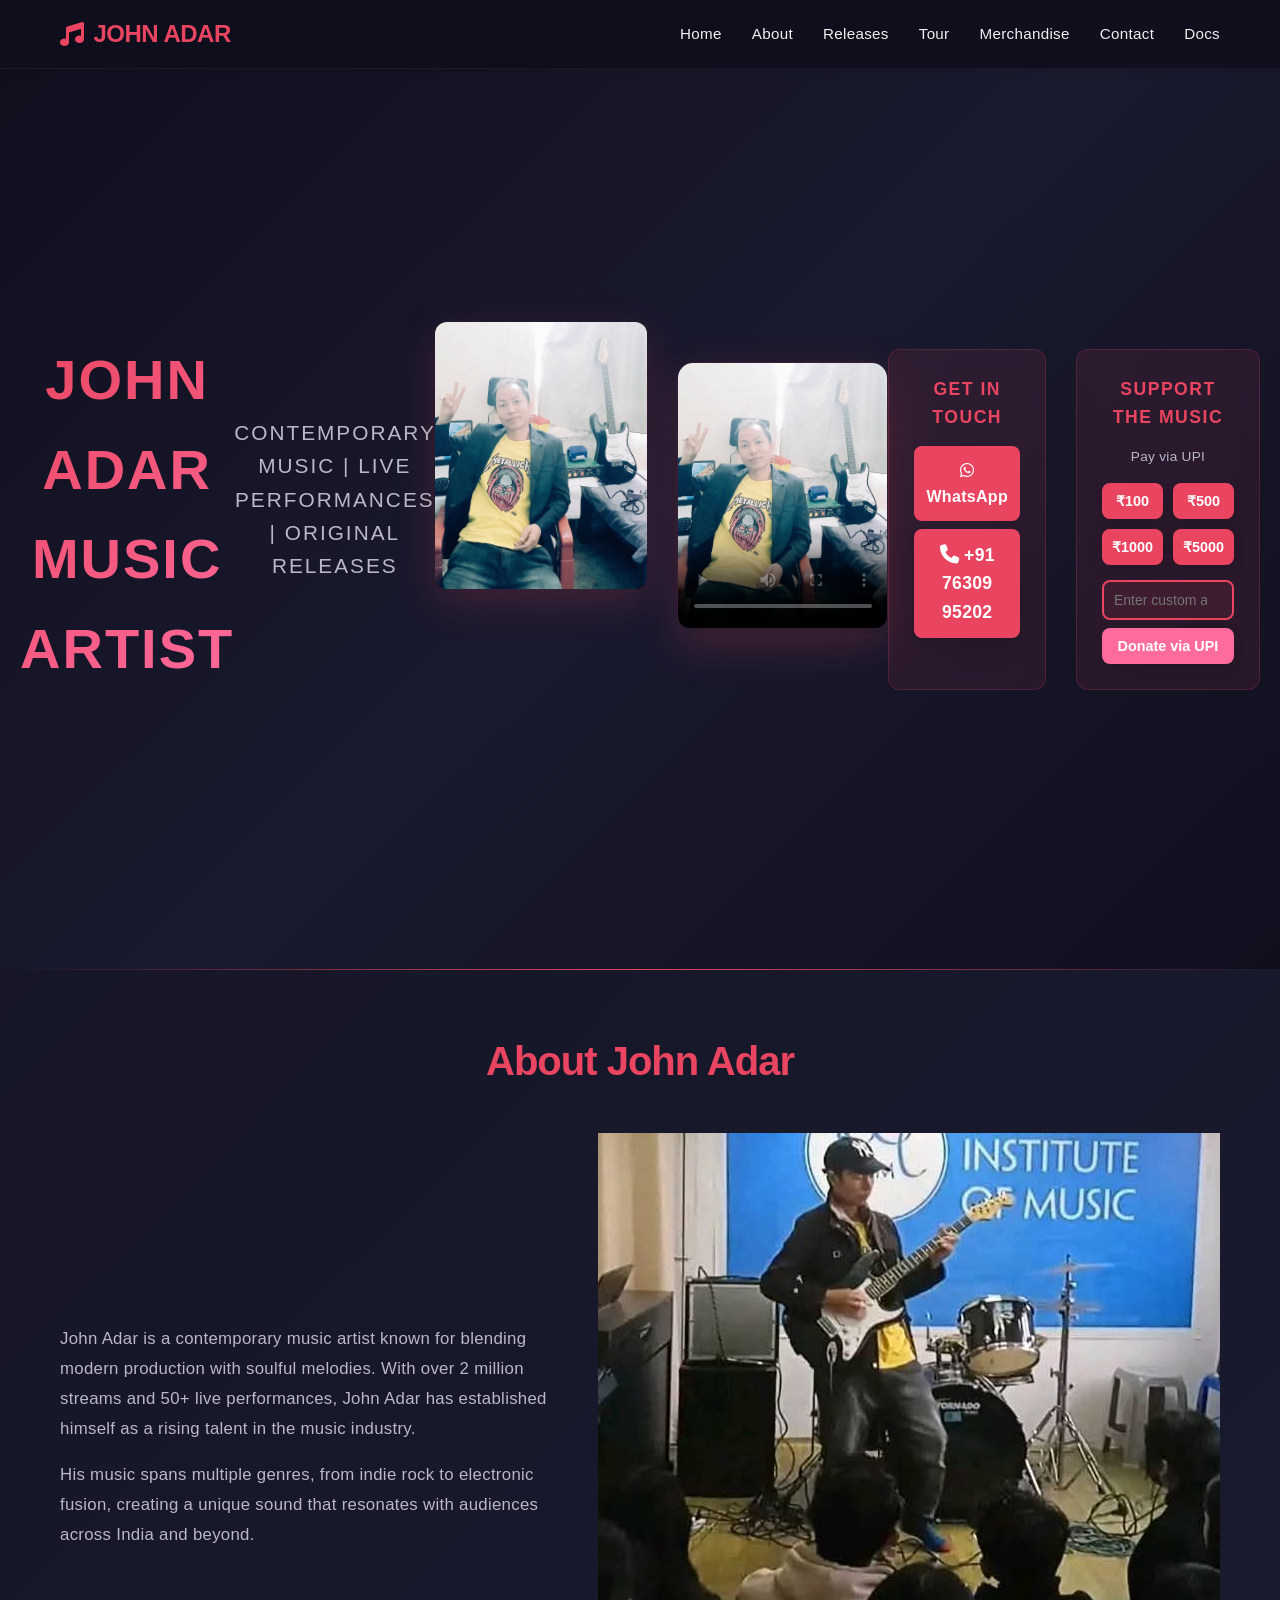
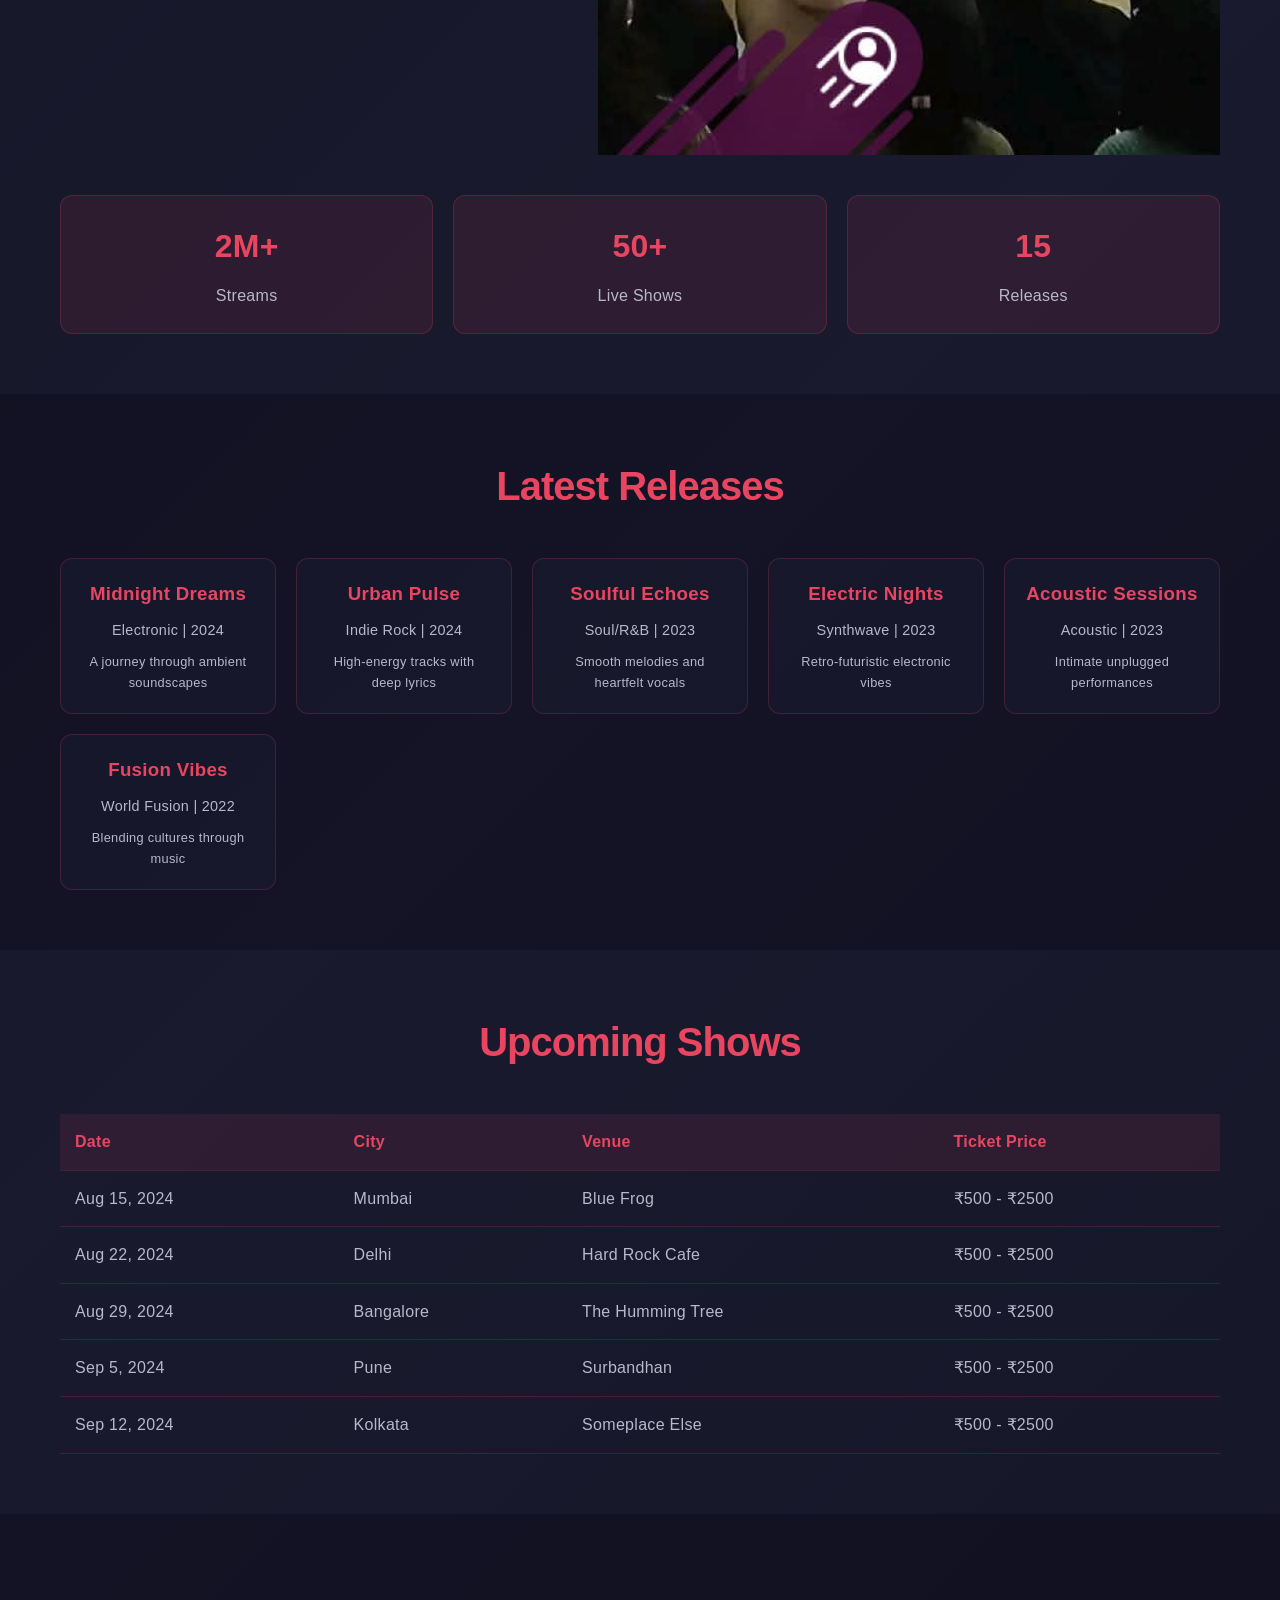
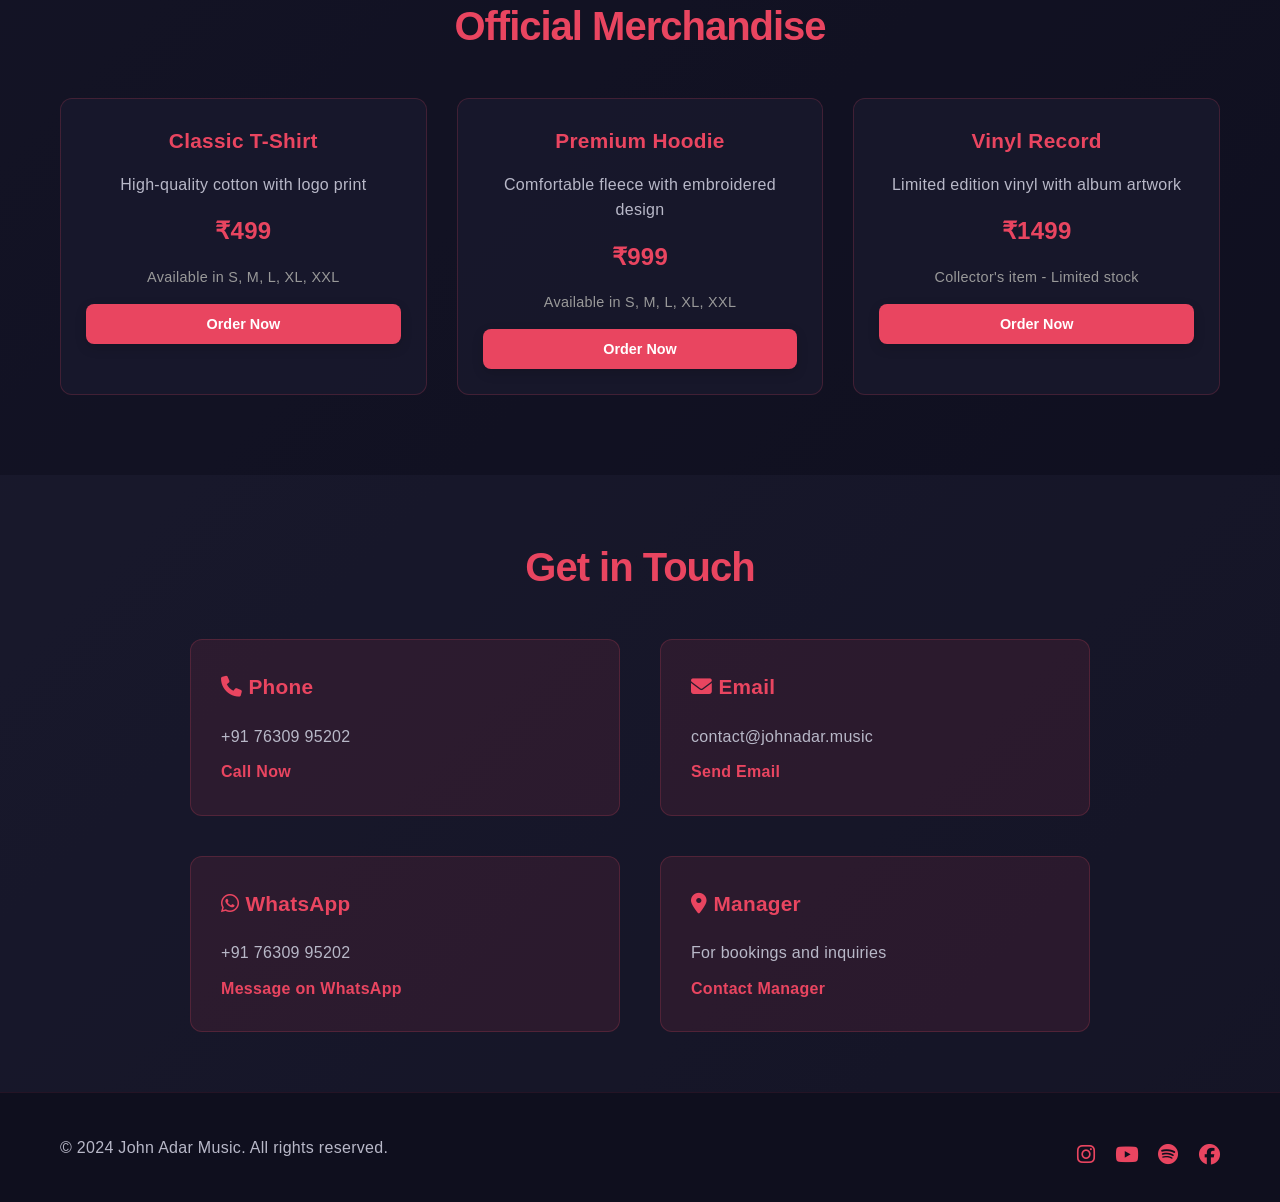
==== commit c9e56aca: "fix: complete website rebuild with all sections and responsive design - Add all missing sections: Re" ====
--- a/index.html
+++ b/index.html
@@ -3,35 +3,542 @@
 <head>
     <meta charset="UTF-8">
     <meta name="viewport" content="width=device-width, initial-scale=1.0">
-    <meta name="description" content="John Adar Music Artist - Discover John Adar's music, tour dates, and exclusive merchandise. Contemporary music artist with concerts across India.">
+    <meta name="description" content="John Adar Music Artist - Discover John Adar's music, tour dates, and exclusive merchandise.">
     <meta name="keywords" content="John Adar, music artist, contemporary music, concerts, tour dates">
     <meta name="author" content="John Adar">
-    <meta property="og:title" content="John Adar Music Artist - Contemporary Music">
-    <meta property="og:description" content="John Adar Music Artist - Discover John Adar's music, tour dates, and exclusive merchandise. Contemporary music artist with concerts across India.">
+    <meta property="og:title" content="John Adar Music Artist">
+    <meta property="og:description" content="John Adar Music Artist - Contemporary music with 2M+ streams">
     <meta property="og:type" content="website">
     <meta property="og:url" content="https://johnadar.github.io/John-adar-music/">
     <meta property="og:image" content="https://johnadar.github.io/John-adar-music/john-adar-artist.jpg">
-    <meta property="og:image:width" content="960">
-    <meta property="og:image:height" content="1212">
-    <meta property="og:image:type" content="image/jpeg">
-    <meta property="og:image:alt" content="John Adar Music Artist in Studio">
-    <meta property="og:video" content="https://johnadar.github.io/John-adar-music/john-adar-hero-video.mp4">
-    <meta property="og:video:type" content="video/mp4">
-    <meta property="og:video:width" content="1280">
-    <meta property="og:video:height" content="720">
     <meta name="twitter:card" content="summary_large_image">
     <meta name="twitter:title" content="John Adar Music Artist">
-    <meta name="twitter:description" content="John Adar Music Artist - Discover music, tour dates, and exclusive merchandise.">
-    <meta name="twitter:image" content="https://johnadar.github.io/John-adar-music/john-adar-artist.jpg">
-    <title>John Adar Music Artist | Contemporary Music | Concert Tickets</title>
+    <title>John Adar Music Artist | Contemporary Music</title>
     <link rel="icon" type="image/x-icon" href="favicon.ico">
-    <link rel="preconnect" href="https://fonts.googleapis.com">
-    <link rel="preconnect" href="https://cdnjs.cloudflare.com">
-    <link rel="dns-prefetch" href="https://www.googletagmanager.com">
-    <meta http-equiv="Cache-Control" content="public, max-age=31536000">
-    <meta name="theme-color" content="#e94560">
     <link rel="stylesheet" href="https://cdnjs.cloudflare.com/ajax/libs/font-awesome/6.4.0/css/all.min.css">
     <link rel="stylesheet" href="styles.css">
+    <style>
+        * {
+            margin: 0;
+            padding: 0;
+            box-sizing: border-box;
+        }
+
+        body {
+            font-family: -apple-system, BlinkMacSystemFont, 'Segoe UI', 'Roboto', sans-serif;
+            background: linear-gradient(135deg, #0f0f1e 0%, #1a1a2e 50%, #0f0f1e 100%);
+            color: #f0f0f0;
+            line-height: 1.6;
+        }
+
+        .container {
+            max-width: 1200px;
+            margin: 0 auto;
+            padding: 0 20px;
+        }
+
+        /* Navigation */
+        .navbar {
+            background: rgba(15, 15, 30, 0.95);
+            backdrop-filter: blur(20px);
+            border-bottom: 1px solid rgba(233, 69, 96, 0.1);
+            position: sticky;
+            top: 0;
+            z-index: 1000;
+            padding: 15px 0;
+        }
+
+        .nav-container {
+            max-width: 1200px;
+            margin: 0 auto;
+            padding: 0 20px;
+            display: flex;
+            justify-content: space-between;
+            align-items: center;
+            position: relative;
+        }
+
+        .nav-logo {
+            font-size: 1.5rem;
+            font-weight: 700;
+            color: #e94560;
+            display: flex;
+            align-items: center;
+            gap: 10px;
+        }
+
+        .nav-menu {
+            display: flex;
+            list-style: none;
+            gap: 30px;
+            align-items: center;
+        }
+
+        .nav-link {
+            color: #f0f0f0;
+            text-decoration: none;
+            transition: color 0.3s ease;
+            font-size: 0.95rem;
+        }
+
+        .nav-link:hover {
+            color: #e94560;
+        }
+
+        .hamburger {
+            display: none;
+            flex-direction: column;
+            cursor: pointer;
+            gap: 6px;
+        }
+
+        .hamburger span {
+            width: 25px;
+            height: 3px;
+            background: #e94560;
+            border-radius: 2px;
+            transition: all 0.3s ease;
+        }
+
+        @media (max-width: 768px) {
+            .hamburger {
+                display: flex;
+            }
+
+            .nav-menu {
+                position: fixed;
+                top: 70px;
+                left: 0;
+                width: 100%;
+                background: rgba(15, 15, 30, 0.98);
+                flex-direction: column;
+                gap: 0;
+                padding: 20px 0;
+                max-height: 0;
+                overflow: hidden;
+                transition: max-height 0.3s ease;
+            }
+
+            .nav-menu.active {
+                max-height: 500px;
+            }
+
+            .nav-link {
+                padding: 15px 20px;
+                border-bottom: 1px solid rgba(233, 69, 96, 0.1);
+                width: 100%;
+                display: block;
+            }
+        }
+
+        /* Hero Section */
+        .hero {
+            padding: 60px 20px;
+            text-align: center;
+            position: relative;
+            overflow: hidden;
+        }
+
+        .hero-title {
+            font-size: clamp(2rem, 5vw, 3.5rem);
+            color: #e94560;
+            margin-bottom: 10px;
+            font-weight: 700;
+            letter-spacing: 2px;
+        }
+
+        .hero-subtitle {
+            font-size: clamp(1rem, 3vw, 1.3rem);
+            color: #b8b8c8;
+            margin-bottom: 40px;
+        }
+
+        .hero-media-container {
+            display: grid;
+            grid-template-columns: 1fr 1fr;
+            gap: 30px;
+            margin-bottom: 40px;
+            max-width: 1000px;
+            margin-left: auto;
+            margin-right: auto;
+        }
+
+        @media (max-width: 768px) {
+            .hero-media-container {
+                grid-template-columns: 1fr;
+                gap: 20px;
+            }
+        }
+
+        .hero-photo img {
+            max-width: 100%;
+            height: auto;
+            border-radius: 12px;
+            box-shadow: 0 12px 40px rgba(233, 69, 96, 0.2);
+            width: 100%;
+        }
+
+        .hero-video-container video {
+            max-width: 100%;
+            height: auto;
+            border-radius: 12px;
+            box-shadow: 0 12px 40px rgba(233, 69, 96, 0.2);
+            width: 100%;
+        }
+
+        .hero-actions {
+            display: grid;
+            grid-template-columns: 1fr 1fr;
+            gap: 30px;
+            max-width: 800px;
+            margin: 0 auto;
+        }
+
+        @media (max-width: 768px) {
+            .hero-actions {
+                grid-template-columns: 1fr;
+                gap: 20px;
+            }
+        }
+
+        .hero-contact, .hero-donate {
+            background: rgba(233, 69, 96, 0.1);
+            padding: 25px;
+            border-radius: 12px;
+            border: 1px solid rgba(233, 69, 96, 0.2);
+            backdrop-filter: blur(10px);
+        }
+
+        .appointment-label {
+            font-size: 1.1rem;
+            color: #e94560;
+            margin-bottom: 15px;
+            font-weight: 600;
+        }
+
+        .appointment-whatsapp, .appointment-phone {
+            display: block;
+            padding: 12px;
+            margin: 8px 0;
+            background: #e94560;
+            color: white;
+            text-decoration: none;
+            border-radius: 8px;
+            transition: all 0.3s ease;
+            font-weight: 600;
+        }
+
+        .appointment-whatsapp:hover, .appointment-phone:hover {
+            background: #ff6b9d;
+            transform: translateY(-2px);
+        }
+
+        .hero-donate-buttons {
+            display: grid;
+            grid-template-columns: repeat(2, 1fr);
+            gap: 10px;
+            margin-bottom: 15px;
+        }
+
+        .donate-btn-small {
+            padding: 10px;
+            background: #e94560;
+            color: white;
+            border: none;
+            border-radius: 8px;
+            font-weight: 600;
+            cursor: pointer;
+            transition: all 0.3s ease;
+        }
+
+        .donate-btn-small:hover {
+            background: #ff6b9d;
+            transform: translateY(-2px);
+        }
+
+        /* Sections */
+        section {
+            padding: 60px 20px;
+        }
+
+        .section-title {
+            font-size: clamp(1.8rem, 4vw, 2.5rem);
+            color: #e94560;
+            margin-bottom: 40px;
+            text-align: center;
+            font-weight: 700;
+        }
+
+        /* About Section */
+        .about {
+            background: rgba(26, 26, 46, 0.5);
+        }
+
+        .about-content {
+            display: grid;
+            grid-template-columns: 1fr 1fr;
+            gap: 40px;
+            margin-bottom: 40px;
+            align-items: center;
+        }
+
+        @media (max-width: 768px) {
+            .about-content {
+                grid-template-columns: 1fr;
+                gap: 20px;
+            }
+        }
+
+        .about-text p {
+            margin-bottom: 15px;
+            color: #b8b8c8;
+            line-height: 1.8;
+        }
+
+        .about-stats {
+            display: grid;
+            grid-template-columns: repeat(auto-fit, minmax(150px, 1fr));
+            gap: 20px;
+        }
+
+        .stat-card {
+            background: rgba(233, 69, 96, 0.1);
+            padding: 25px;
+            border-radius: 12px;
+            border: 1px solid rgba(233, 69, 96, 0.2);
+            text-align: center;
+        }
+
+        .stat-card h3 {
+            font-size: 2rem;
+            color: #e94560;
+            margin-bottom: 10px;
+        }
+
+        .stat-card p {
+            color: #b8b8c8;
+        }
+
+        /* Releases Section */
+        .releases {
+            background: rgba(15, 15, 30, 0.5);
+        }
+
+        .releases-grid {
+            display: grid;
+            grid-template-columns: repeat(auto-fit, minmax(200px, 1fr));
+            gap: 20px;
+        }
+
+        .release-card {
+            background: rgba(26, 26, 46, 0.8);
+            padding: 20px;
+            border-radius: 12px;
+            border: 1px solid rgba(233, 69, 96, 0.2);
+            text-align: center;
+            transition: all 0.3s ease;
+        }
+
+        .release-card:hover {
+            border-color: #e94560;
+            transform: translateY(-5px);
+        }
+
+        .release-card h3 {
+            color: #e94560;
+            margin-bottom: 10px;
+        }
+
+        .release-card p {
+            color: #b8b8c8;
+            font-size: 0.9rem;
+        }
+
+        /* Tour Section */
+        .tour {
+            background: rgba(26, 26, 46, 0.5);
+        }
+
+        .tour-table {
+            width: 100%;
+            border-collapse: collapse;
+            overflow-x: auto;
+        }
+
+        .tour-table th, .tour-table td {
+            padding: 15px;
+            text-align: left;
+            border-bottom: 1px solid rgba(233, 69, 96, 0.2);
+        }
+
+        .tour-table th {
+            background: rgba(233, 69, 96, 0.1);
+            color: #e94560;
+            font-weight: 600;
+        }
+
+        .tour-table td {
+            color: #b8b8c8;
+        }
+
+        /* Merchandise Section */
+        .merchandise {
+            background: rgba(15, 15, 30, 0.5);
+        }
+
+        .merch-grid {
+            display: grid;
+            grid-template-columns: repeat(auto-fit, minmax(250px, 1fr));
+            gap: 30px;
+        }
+
+        .merch-card {
+            background: rgba(26, 26, 46, 0.8);
+            padding: 25px;
+            border-radius: 12px;
+            border: 1px solid rgba(233, 69, 96, 0.2);
+            text-align: center;
+        }
+
+        .merch-card h3 {
+            color: #e94560;
+            margin-bottom: 15px;
+            font-size: 1.3rem;
+        }
+
+        .merch-price {
+            font-size: 1.5rem;
+            color: #e94560;
+            margin: 15px 0;
+            font-weight: 700;
+        }
+
+        .merch-btn {
+            padding: 12px 25px;
+            background: #e94560;
+            color: white;
+            border: none;
+            border-radius: 8px;
+            font-weight: 600;
+            cursor: pointer;
+            transition: all 0.3s ease;
+            width: 100%;
+        }
+
+        .merch-btn:hover {
+            background: #ff6b9d;
+            transform: translateY(-2px);
+        }
+
+        /* Contact Section */
+        .contact {
+            background: rgba(26, 26, 46, 0.5);
+        }
+
+        .contact-content {
+            display: grid;
+            grid-template-columns: 1fr 1fr;
+            gap: 40px;
+            max-width: 900px;
+            margin: 0 auto;
+        }
+
+        @media (max-width: 768px) {
+            .contact-content {
+                grid-template-columns: 1fr;
+            }
+        }
+
+        .contact-card {
+            background: rgba(233, 69, 96, 0.1);
+            padding: 30px;
+            border-radius: 12px;
+            border: 1px solid rgba(233, 69, 96, 0.2);
+        }
+
+        .contact-card h3 {
+            color: #e94560;
+            margin-bottom: 20px;
+            font-size: 1.3rem;
+        }
+
+        .contact-card p {
+            color: #b8b8c8;
+            margin-bottom: 10px;
+        }
+
+        .contact-card a {
+            color: #e94560;
+            text-decoration: none;
+            font-weight: 600;
+            transition: color 0.3s ease;
+        }
+
+        .contact-card a:hover {
+            color: #ff6b9d;
+        }
+
+        /* Footer */
+        .footer {
+            background: rgba(15, 15, 30, 0.95);
+            border-top: 1px solid rgba(233, 69, 96, 0.1);
+            padding: 30px 20px;
+            text-align: center;
+            color: #b8b8c8;
+        }
+
+        .social-links {
+            margin-top: 15px;
+            display: flex;
+            justify-content: center;
+            gap: 20px;
+        }
+
+        .social-links a {
+            color: #e94560;
+            font-size: 1.3rem;
+            transition: color 0.3s ease;
+        }
+
+        .social-links a:hover {
+            color: #ff6b9d;
+        }
+
+        /* UPI Modal */
+        #upiPaymentModal {
+            position: fixed;
+            top: 0;
+            left: 0;
+            width: 100%;
+            height: 100%;
+            background: rgba(0, 0, 0, 0.8);
+            z-index: 10000;
+            display: none;
+            align-items: center;
+            justify-content: center;
+            padding: 20px;
+        }
+
+        #upiPaymentModal.active {
+            display: flex;
+        }
+
+        .modal-content {
+            background: white;
+            padding: 40px;
+            border-radius: 15px;
+            max-width: 500px;
+            width: 100%;
+            box-shadow: 0 10px 40px rgba(0, 0, 0, 0.5);
+            text-align: center;
+        }
+
+        @media (max-width: 480px) {
+            .modal-content {
+                padding: 25px;
+            }
+        }
+    </style>
 </head>
 <body>
     <!-- Navigation -->
@@ -43,11 +550,11 @@
             <ul class="nav-menu">
                 <li><a href="#home" class="nav-link">Home</a></li>
                 <li><a href="#about" class="nav-link">About</a></li>
-                <li><a href="#music" class="nav-link">Music</a></li>
+                <li><a href="#releases" class="nav-link">Releases</a></li>
                 <li><a href="#tour" class="nav-link">Tour</a></li>
+                <li><a href="#merchandise" class="nav-link">Merchandise</a></li>
                 <li><a href="#contact" class="nav-link">Contact</a></li>
                 <li><a href="documentation.html" class="nav-link">Docs</a></li>
-                <li><a href="#donate" class="nav-link donate-nav">Donate</a></li>
             </ul>
             <div class="hamburger">
                 <span></span>
@@ -59,71 +566,48 @@
 
     <!-- Hero Section -->
     <section id="home" class="hero">
-        <div class="hero-content">
-            <h1 class="hero-title">JOHN ADAR MUSIC ARTIST</h1>
-            <p class="hero-subtitle">Contemporary Music | Live Performances | Original Releases</p>
+        <h1 class="hero-title">JOHN ADAR MUSIC ARTIST</h1>
+        <p class="hero-subtitle">Contemporary Music | Live Performances | Original Releases</p>
+        
+        <div class="hero-media-container">
+            <div class="hero-photo">
+                <img src="https://johnadar.github.io/John-adar-music/john-adar-artist.jpg" alt="John Adar Music Artist in Studio" loading="lazy">
+            </div>
             
-            <div class="hero-media-container">
-                <div class="hero-photo">
-                    <img src="https://johnadar.github.io/John-adar-music/john-adar-artist.jpg" alt="John Adar Music Artist in Studio" loading="lazy">
-                </div>
-                
-                <div class="hero-video-container">
-                    <video width="600" height="400" controls poster="https://johnadar.github.io/John-adar-music/john-adar-artist.jpg" style="max-width: 100%; height: auto; border-radius: 12px; box-shadow: 0 12px 40px rgba(233, 69, 96, 0.2);">
-                        <source src="https://johnadar.github.io/John-adar-music/john-adar-hero-video.mp4" type="video/mp4">
-                        Your browser does not support the video tag.
-                    </video>
-                </div>
-            </div>
-            
-            <div class="hero-actions">
-                <div class="hero-contact">
-                    <a href="https://wa.me/917630995202" class="appointment-whatsapp" target="_blank">
-                        <i class="fab fa-whatsapp"></i> WhatsApp
-                    </a>
-                    <a href="tel:+917630995202" class="appointment-phone">
-                        <i class="fas fa-phone"></i> +91 76309 95202
-                    </a>
-                </div>
-                <div class="hero-donate">
-                    <p class="appointment-label">Support the Music</p>
-                    <p style="font-size: 0.85rem; color: #b8b8c8; margin-bottom: 15px; text-align: center;">Pay via UPI</p>
-                    <div class="hero-donate-buttons">
-                        <button class="donate-btn-small" onclick="showUPIPayment(100)">₹100</button>
-                        <button class="donate-btn-small" onclick="showUPIPayment(500)">₹500</button>
-                        <button class="donate-btn-small" onclick="showUPIPayment(1000)">₹1000</button>
-                        <button class="donate-btn-small" onclick="showUPIPayment(5000)">₹5000</button>
-                    </div>
-                    <div style="margin-top: 10px;">
-                        <input type="number" id="customDonationAmount" placeholder="Enter custom amount" min="1" style="width: 100%; padding: 10px; border: 2px solid #e94560; border-radius: 8px; font-size: 14px; box-sizing: border-box;">
-                        <button class="donate-btn-small" onclick="showUPIPayment()" style="margin-top: 8px; width: 100%; background: #ff6b9d;">Donate via UPI</button>
-                    </div>
-                <div class="hero-merchandise">
-                    <p class="appointment-label">Official Merchandise</p>
-                    <button class="merch-btn" onclick="document.getElementById('merchandise-section').scrollIntoView({behavior: 'smooth'})">Shop T-Shirts</button>
-                </div>
-                </div>
+            <div class="hero-video-container">
+                <video width="100%" height="auto" controls poster="https://johnadar.github.io/John-adar-music/john-adar-artist.jpg">
+                    <source src="https://johnadar.github.io/John-adar-music/john-adar-hero-video.mp4" type="video/mp4">
+                    Your browser does not support the video tag.
+                </video>
             </div>
         </div>
-        <div class="hero-background"></div>
+        
+        <div class="hero-actions">
+            <div class="hero-contact">
+                <p class="appointment-label">Get in Touch</p>
+                <a href="https://wa.me/917630995202" class="appointment-whatsapp" target="_blank">
+                    <i class="fab fa-whatsapp"></i> WhatsApp
+                </a>
+                <a href="tel:+917630995202" class="appointment-phone">
+                    <i class="fas fa-phone"></i> +91 76309 95202
+                </a>
+            </div>
+            <div class="hero-donate">
+                <p class="appointment-label">Support the Music</p>
+                <p style="font-size: 0.85rem; color: #b8b8c8; margin-bottom: 15px; text-align: center;">Pay via UPI</p>
+                <div class="hero-donate-buttons">
+                    <button class="donate-btn-small" onclick="showUPIPayment(100)">₹100</button>
+                    <button class="donate-btn-small" onclick="showUPIPayment(500)">₹500</button>
+                    <button class="donate-btn-small" onclick="showUPIPayment(1000)">₹1000</button>
+                    <button class="donate-btn-small" onclick="showUPIPayment(5000)">₹5000</button>
+                </div>
+                <div style="margin-top: 10px;">
+                    <input type="number" id="customDonationAmount" placeholder="Enter custom amount" min="1" style="width: 100%; padding: 10px; border: 2px solid #e94560; border-radius: 8px; font-size: 14px; box-sizing: border-box; background: rgba(233,69,96,0.1); color: #f0f0f0;">
+                    <button class="donate-btn-small" onclick="showUPIPayment()" style="margin-top: 8px; width: 100%; background: #ff6b9d;">Donate via UPI</button>
+                </div>
+            </div>
+        </div>
     </section>
-
-    <!-- UPI Payment Modal -->
-    <div id="upiPaymentModal" style="display: none; position: fixed; top: 0; left: 0; width: 100%; height: 100%; background: rgba(0,0,0,0.8); z-index: 10000; align-items: center; justify-content: center;">
-        <div style="background: white; padding: 40px; border-radius: 15px; max-width: 500px; width: 90%; box-shadow: 0 10px 40px rgba(0,0,0,0.5); text-align: center;">
-            <h2 style="color: #e94560; margin-bottom: 20px; font-size: 28px; font-weight: 700;">UPI Payment</h2>
-            <p style="color: #333; margin-bottom: 15px; font-size: 16px;">Donation Amount:</p>
-            <p style="color: #e94560; font-size: 32px; font-weight: 700; margin-bottom: 20px;" id="upiAmount">₹0</p>
-            <p style="color: #666; margin-bottom: 10px; font-size: 14px;">UPI ID:</p>
-            <p style="color: #333; font-family: monospace; font-weight: 600; margin-bottom: 20px; font-size: 16px;">7578842926-8@ybl</p>
-            <div style="background: #f5f5f5; padding: 15px; border-radius: 10px; margin-bottom: 20px;">
-                <p style="color: #666; margin: 0; font-size: 14px;">Click the button below to open your UPI app and complete payment</p>
-            </div>
-            <button onclick="processUPIPayment()" style="width: 100%; padding: 15px; background: #e94560; color: white; border: none; border-radius: 8px; font-weight: 600; font-size: 16px; cursor: pointer; margin-bottom: 10px; transition: all 0.3s ease;" onmouseover="this.style.background='#ff6b9d'" onmouseout="this.style.background='#e94560'">Open UPI App</button>
-            <button onclick="closeUPIModal()" style="width: 100%; padding: 12px; background: #ddd; color: #333; border: none; border-radius: 8px; font-weight: 600; cursor: pointer; transition: all 0.3s ease;" onmouseover="this.style.background='#ccc'" onmouseout="this.style.background='#ddd'">Cancel</button>
-            <p style="color: #999; margin-top: 15px; font-size: 12px;">After payment, you can close this window</p>
-        </div>
-    </div>
 
     <!-- About Section -->
     <section id="about" class="about">
@@ -134,7 +618,7 @@
                     <p>John Adar is a contemporary music artist known for blending modern production with soulful melodies. With over 2 million streams and 50+ live performances, John Adar has established himself as a rising talent in the music industry.</p>
                     <p>His music spans multiple genres, from indie rock to electronic fusion, creating a unique sound that resonates with audiences across India and beyond.</p>
                 </div>
-                <img src="https://johnadar.github.io/John-adar-music/john-adar-performance.jpg" alt="John Adar Live Performance at Music Institute with Guitar" style="max-width: 500px; width: 100%; border-radius: 12px; box-shadow: 0 8px 24px rgba(0,0,0,0.2);">
+                <img src="https://johnadar.github.io/John-adar-music/john-adar-performance.jpg" alt="John Adar Live Performance at Music Institute with Guitar" loading="lazy">
             </div>
             <div class="about-stats">
                 <div class="stat-card">
@@ -148,6 +632,155 @@
                 <div class="stat-card">
                     <h3>15</h3>
                     <p>Releases</p>
+                </div>
+            </div>
+        </div>
+    </section>
+
+    <!-- Releases Section -->
+    <section id="releases" class="releases">
+        <div class="container">
+            <h2 class="section-title">Latest Releases</h2>
+            <div class="releases-grid">
+                <div class="release-card">
+                    <h3>Midnight Dreams</h3>
+                    <p>Electronic | 2024</p>
+                    <p style="font-size: 0.8rem; margin-top: 10px;">A journey through ambient soundscapes</p>
+                </div>
+                <div class="release-card">
+                    <h3>Urban Pulse</h3>
+                    <p>Indie Rock | 2024</p>
+                    <p style="font-size: 0.8rem; margin-top: 10px;">High-energy tracks with deep lyrics</p>
+                </div>
+                <div class="release-card">
+                    <h3>Soulful Echoes</h3>
+                    <p>Soul/R&B | 2023</p>
+                    <p style="font-size: 0.8rem; margin-top: 10px;">Smooth melodies and heartfelt vocals</p>
+                </div>
+                <div class="release-card">
+                    <h3>Electric Nights</h3>
+                    <p>Synthwave | 2023</p>
+                    <p style="font-size: 0.8rem; margin-top: 10px;">Retro-futuristic electronic vibes</p>
+                </div>
+                <div class="release-card">
+                    <h3>Acoustic Sessions</h3>
+                    <p>Acoustic | 2023</p>
+                    <p style="font-size: 0.8rem; margin-top: 10px;">Intimate unplugged performances</p>
+                </div>
+                <div class="release-card">
+                    <h3>Fusion Vibes</h3>
+                    <p>World Fusion | 2022</p>
+                    <p style="font-size: 0.8rem; margin-top: 10px;">Blending cultures through music</p>
+                </div>
+            </div>
+        </div>
+    </section>
+
+    <!-- Tour Section -->
+    <section id="tour" class="tour">
+        <div class="container">
+            <h2 class="section-title">Upcoming Shows</h2>
+            <div style="overflow-x: auto;">
+                <table class="tour-table">
+                    <thead>
+                        <tr>
+                            <th>Date</th>
+                            <th>City</th>
+                            <th>Venue</th>
+                            <th>Ticket Price</th>
+                        </tr>
+                    </thead>
+                    <tbody>
+                        <tr>
+                            <td>Aug 15, 2024</td>
+                            <td>Mumbai</td>
+                            <td>Blue Frog</td>
+                            <td>₹500 - ₹2500</td>
+                        </tr>
+                        <tr>
+                            <td>Aug 22, 2024</td>
+                            <td>Delhi</td>
+                            <td>Hard Rock Cafe</td>
+                            <td>₹500 - ₹2500</td>
+                        </tr>
+                        <tr>
+                            <td>Aug 29, 2024</td>
+                            <td>Bangalore</td>
+                            <td>The Humming Tree</td>
+                            <td>₹500 - ₹2500</td>
+                        </tr>
+                        <tr>
+                            <td>Sep 5, 2024</td>
+                            <td>Pune</td>
+                            <td>Surbandhan</td>
+                            <td>₹500 - ₹2500</td>
+                        </tr>
+                        <tr>
+                            <td>Sep 12, 2024</td>
+                            <td>Kolkata</td>
+                            <td>Someplace Else</td>
+                            <td>₹500 - ₹2500</td>
+                        </tr>
+                    </tbody>
+                </table>
+            </div>
+        </div>
+    </section>
+
+    <!-- Merchandise Section -->
+    <section id="merchandise" class="merchandise">
+        <div class="container">
+            <h2 class="section-title">Official Merchandise</h2>
+            <div class="merch-grid">
+                <div class="merch-card">
+                    <h3>Classic T-Shirt</h3>
+                    <p style="color: #b8b8c8; margin: 10px 0;">High-quality cotton with logo print</p>
+                    <div class="merch-price">₹499</div>
+                    <p style="color: #999; font-size: 0.9rem; margin-bottom: 15px;">Available in S, M, L, XL, XXL</p>
+                    <button class="merch-btn" onclick="alert('Merchandise ordering coming soon!')">Order Now</button>
+                </div>
+                <div class="merch-card">
+                    <h3>Premium Hoodie</h3>
+                    <p style="color: #b8b8c8; margin: 10px 0;">Comfortable fleece with embroidered design</p>
+                    <div class="merch-price">₹999</div>
+                    <p style="color: #999; font-size: 0.9rem; margin-bottom: 15px;">Available in S, M, L, XL, XXL</p>
+                    <button class="merch-btn" onclick="alert('Merchandise ordering coming soon!')">Order Now</button>
+                </div>
+                <div class="merch-card">
+                    <h3>Vinyl Record</h3>
+                    <p style="color: #b8b8c8; margin: 10px 0;">Limited edition vinyl with album artwork</p>
+                    <div class="merch-price">₹1499</div>
+                    <p style="color: #999; font-size: 0.9rem; margin-bottom: 15px;">Collector's item - Limited stock</p>
+                    <button class="merch-btn" onclick="alert('Merchandise ordering coming soon!')">Order Now</button>
+                </div>
+            </div>
+        </div>
+    </section>
+
+    <!-- Contact Section -->
+    <section id="contact" class="contact">
+        <div class="container">
+            <h2 class="section-title">Get in Touch</h2>
+            <div class="contact-content">
+                <div class="contact-card">
+                    <h3><i class="fas fa-phone"></i> Phone</h3>
+                    <p>+91 76309 95202</p>
+                    <a href="tel:+917630995202">Call Now</a>
+                </div>
+                <div class="contact-card">
+                    <h3><i class="fas fa-envelope"></i> Email</h3>
+                    <p>contact@johnadar.music</p>
+                    <a href="mailto:contact@johnadar.music">Send Email</a>
+                </div>
+                <div class="contact-card">
+                    <h3><i class="fab fa-whatsapp"></i> WhatsApp</h3>
+                    <p>+91 76309 95202</p>
+                    <a href="https://wa.me/917630995202" target="_blank">Message on WhatsApp</a>
+                </div>
+                <div class="contact-card">
+                    <h3><i class="fas fa-map-marker-alt"></i> Manager</h3>
+                    <p>For bookings and inquiries</p>
+                    <a href="tel:+917630995202">Contact Manager</a>
                 </div>
             </div>
         </div>
@@ -158,12 +791,107 @@
         <div class="container">
             <p>&copy; 2024 John Adar Music. All rights reserved.</p>
             <div class="social-links">
-                <a href="https://www.instagram.com/johnadarmusic" target="_blank"><i class="fab fa-instagram"></i></a>
-                <a href="https://www.youtube.com/@johnadarmusic" target="_blank"><i class="fab fa-youtube"></i></a>
-                <a href="https://open.spotify.com/artist/johnadar" target="_blank"><i class="fab fa-spotify"></i></a>
+                <a href="https://www.instagram.com/johnadarmusic" target="_blank" title="Instagram"><i class="fab fa-instagram"></i></a>
+                <a href="https://www.youtube.com/@johnadarmusic" target="_blank" title="YouTube"><i class="fab fa-youtube"></i></a>
+                <a href="https://open.spotify.com/artist/johnadar" target="_blank" title="Spotify"><i class="fab fa-spotify"></i></a>
+                <a href="https://www.facebook.com/johnadarmusic" target="_blank" title="Facebook"><i class="fab fa-facebook"></i></a>
             </div>
         </div>
     </footer>
+
+    <!-- UPI Payment Modal -->
+    <div id="upiPaymentModal">
+        <div class="modal-content">
+            <h2 style="color: #e94560; margin-bottom: 20px; font-size: 28px; font-weight: 700;">UPI Payment</h2>
+            <p style="color: #333; margin-bottom: 15px; font-size: 16px;">Donation Amount:</p>
+            <p style="color: #e94560; font-size: 32px; font-weight: 700; margin-bottom: 20px;" id="upiAmount">₹0</p>
+            <p style="color: #666; margin-bottom: 10px; font-size: 14px;">UPI ID:</p>
+            <p style="color: #333; font-family: monospace; font-weight: 600; margin-bottom: 20px; font-size: 16px;">7578842926-8@ybl</p>
+            <div style="background: #f5f5f5; padding: 15px; border-radius: 10px; margin-bottom: 20px;">
+                <p style="color: #666; margin: 0; font-size: 14px;">Click the button below to open your UPI app and complete payment</p>
+            </div>
+            <button onclick="processUPIPayment()" style="width: 100%; padding: 15px; background: #e94560; color: white; border: none; border-radius: 8px; font-weight: 600; font-size: 16px; cursor: pointer; margin-bottom: 10px; transition: all 0.3s ease;" onmouseover="this.style.background='#ff6b9d'" onmouseout="this.style.background='#e94560'">Open UPI App</button>
+            <button onclick="closeUPIModal()" style="width: 100%; padding: 12px; background: #ddd; color: #333; border: none; border-radius: 8px; font-weight: 600; cursor: pointer; transition: all 0.3s ease;" onmouseover="this.style.background='#ccc'" onmouseout="this.style.background='#ddd'">Cancel</button>
+            <p style="color: #999; margin-top: 15px; font-size: 12px;">After payment, you can close this window</p>
+        </div>
+    </div>
+
+    <!-- JavaScript -->
+    <script>
+        const UPI_ID = '7578842926-8@ybl';
+        let selectedAmount = 0;
+
+        function showUPIPayment(amount) {
+            if (!amount) {
+                amount = document.getElementById('customDonationAmount').value;
+            }
+            if (!amount || isNaN(amount) || amount <= 0) {
+                alert('Please enter a valid amount');
+                return;
+            }
+            selectedAmount = parseInt(amount);
+            document.getElementById('upiAmount').textContent = '₹' + selectedAmount;
+            document.getElementById('upiPaymentModal').classList.add('active');
+        }
+
+        function closeUPIModal() {
+            document.getElementById('upiPaymentModal').classList.remove('active');
+        }
+
+        function processUPIPayment() {
+            if (!selectedAmount || selectedAmount <= 0) {
+                alert('Invalid amount');
+                return;
+            }
+            const upiLink = 'upi://pay?pa=' + UPI_ID + '&pn=JohnAdarMusic&am=' + selectedAmount + '&tn=Donation&tr=' + Date.now();
+            closeUPIModal();
+            window.location.href = upiLink;
+        }
+
+        document.getElementById('upiPaymentModal').addEventListener('click', function(e) {
+            if (e.target === this) {
+                closeUPIModal();
+            }
+        });
+
+        // Hamburger Menu
+        window.addEventListener('load', function() {
+            const hamburger = document.querySelector('.hamburger');
+            const navMenu = document.querySelector('.nav-menu');
+            const navLinks = document.querySelectorAll('.nav-link');
+
+            if (hamburger && navMenu) {
+                hamburger.addEventListener('click', function(e) {
+                    e.stopPropagation();
+                    hamburger.classList.toggle('active');
+                    navMenu.classList.toggle('active');
+                });
+
+                navLinks.forEach(link => {
+                    link.addEventListener('click', function() {
+                        hamburger.classList.remove('active');
+                        navMenu.classList.remove('active');
+                    });
+                });
+
+                document.addEventListener('click', function(e) {
+                    if (!e.target.closest('.nav-container')) {
+                        hamburger.classList.remove('active');
+                        navMenu.classList.remove('active');
+                    }
+                });
+            }
+        });
+
+        // Service Worker
+        if ('serviceWorker' in navigator) {
+            window.addEventListener('load', function() {
+                navigator.serviceWorker.register('sw.js').catch(function(error) {
+                    console.log('Service Worker registration failed:', error);
+                });
+            });
+        }
+    </script>
 
     <!-- JSON-LD Schema -->
     <script type="application/ld+json">
@@ -171,120 +899,10 @@
       "@context": "https://schema.org",
       "@type": "MusicArtist",
       "name": "John Adar",
-      "alternateName": "John Adar Music Artist",
-      "description": "Contemporary music artist known for blending modern production with soulful melodies",
       "url": "https://johnadar.github.io/John-adar-music/",
-      "image": [
-        "https://johnadar.github.io/John-adar-music/john-adar-artist.jpg",
-        "https://johnadar.github.io/John-adar-music/john-adar-performance.jpg"
-      ],
-      "sameAs": [
-        "https://www.instagram.com/johnadarmusic",
-        "https://www.youtube.com/@johnadarmusic",
-        "https://open.spotify.com/artist/johnadar"
-      ],
-      "aggregateRating": {
-        "@type": "AggregateRating",
-        "ratingValue": "4.8",
-        "bestRating": "5",
-        "worstRating": "1",
-        "ratingCount": "500"
-      }
+      "image": "https://johnadar.github.io/John-adar-music/john-adar-artist.jpg",
+      "description": "Contemporary music artist with 2M+ streams and 50+ live performances"
     }
-    </script>
-
-    <!-- UPI Payment JavaScript -->
-    <script>
-        const UPI_ID = '7578842926-8@ybl';
-        let selectedAmount = 0;
-
-        function showUPIPayment(amount) {
-            // If no amount provided, get from custom input
-            if (!amount) {
-                amount = document.getElementById('customDonationAmount').value;
-            }
-
-            // Validate
-            if (!amount || isNaN(amount) || amount <= 0) {
-                alert('Please enter a valid amount');
-                return;
-            }
-
-            selectedAmount = parseInt(amount);
-            document.getElementById('upiAmount').textContent = '₹' + selectedAmount;
-            document.getElementById('upiPaymentModal').style.display = 'flex';
-        }
-
-        function closeUPIModal() {
-            document.getElementById('upiPaymentModal').style.display = 'none';
-        }
-
-        function processUPIPayment() {
-            if (!selectedAmount || selectedAmount <= 0) {
-                alert('Invalid amount');
-                return;
-            }
-
-            // Create UPI link
-            const upiLink = 'upi://pay?pa=' + UPI_ID + '&pn=JohnAdarMusic&am=' + selectedAmount + '&tn=Donation&tr=' + Date.now();
-
-            console.log('Opening UPI:', upiLink);
-
-            // Close modal
-            closeUPIModal();
-
-            // Open UPI app
-            window.location.href = upiLink;
-        }
-
-        // Close modal when clicking outside
-        document.getElementById('upiPaymentModal').addEventListener('click', function(e) {
-            if (e.target === this) {
-                closeUPIModal();
-            }
-        });
-
-        // Hamburger Menu
-        window.addEventListener('load', function() {
-            const hamburger = document.querySelector('.hamburger');
-            const navMenu = document.querySelector('.nav-menu');
-            const navLinks = document.querySelectorAll('.nav-link');
-
-            if (hamburger && navMenu) {
-                hamburger.addEventListener('click', function(e) {
-                    e.stopPropagation();
-                    hamburger.classList.toggle('active');
-                    navMenu.classList.toggle('active');
-                });
-
-                navLinks.forEach(link => {
-                    link.addEventListener('click', function() {
-                        hamburger.classList.remove('active');
-                        navMenu.classList.remove('active');
-                    });
-                });
-
-                document.addEventListener('click', function(e) {
-                    if (!e.target.closest('.nav-container')) {
-                        hamburger.classList.remove('active');
-                        navMenu.classList.remove('active');
-                    }
-                });
-            }
-        });
-
-        // Service Worker
-        if ('serviceWorker' in navigator) {
-            window.addEventListener('load', function() {
-                navigator.serviceWorker.register('sw.js')
-                    .then(function(registration) {
-                        console.log('Service Worker registered');
-                    })
-                    .catch(function(error) {
-                        console.log('Service Worker registration failed:', error);
-                    });
-            });
-        }
     </script>
 </body>
 </html>
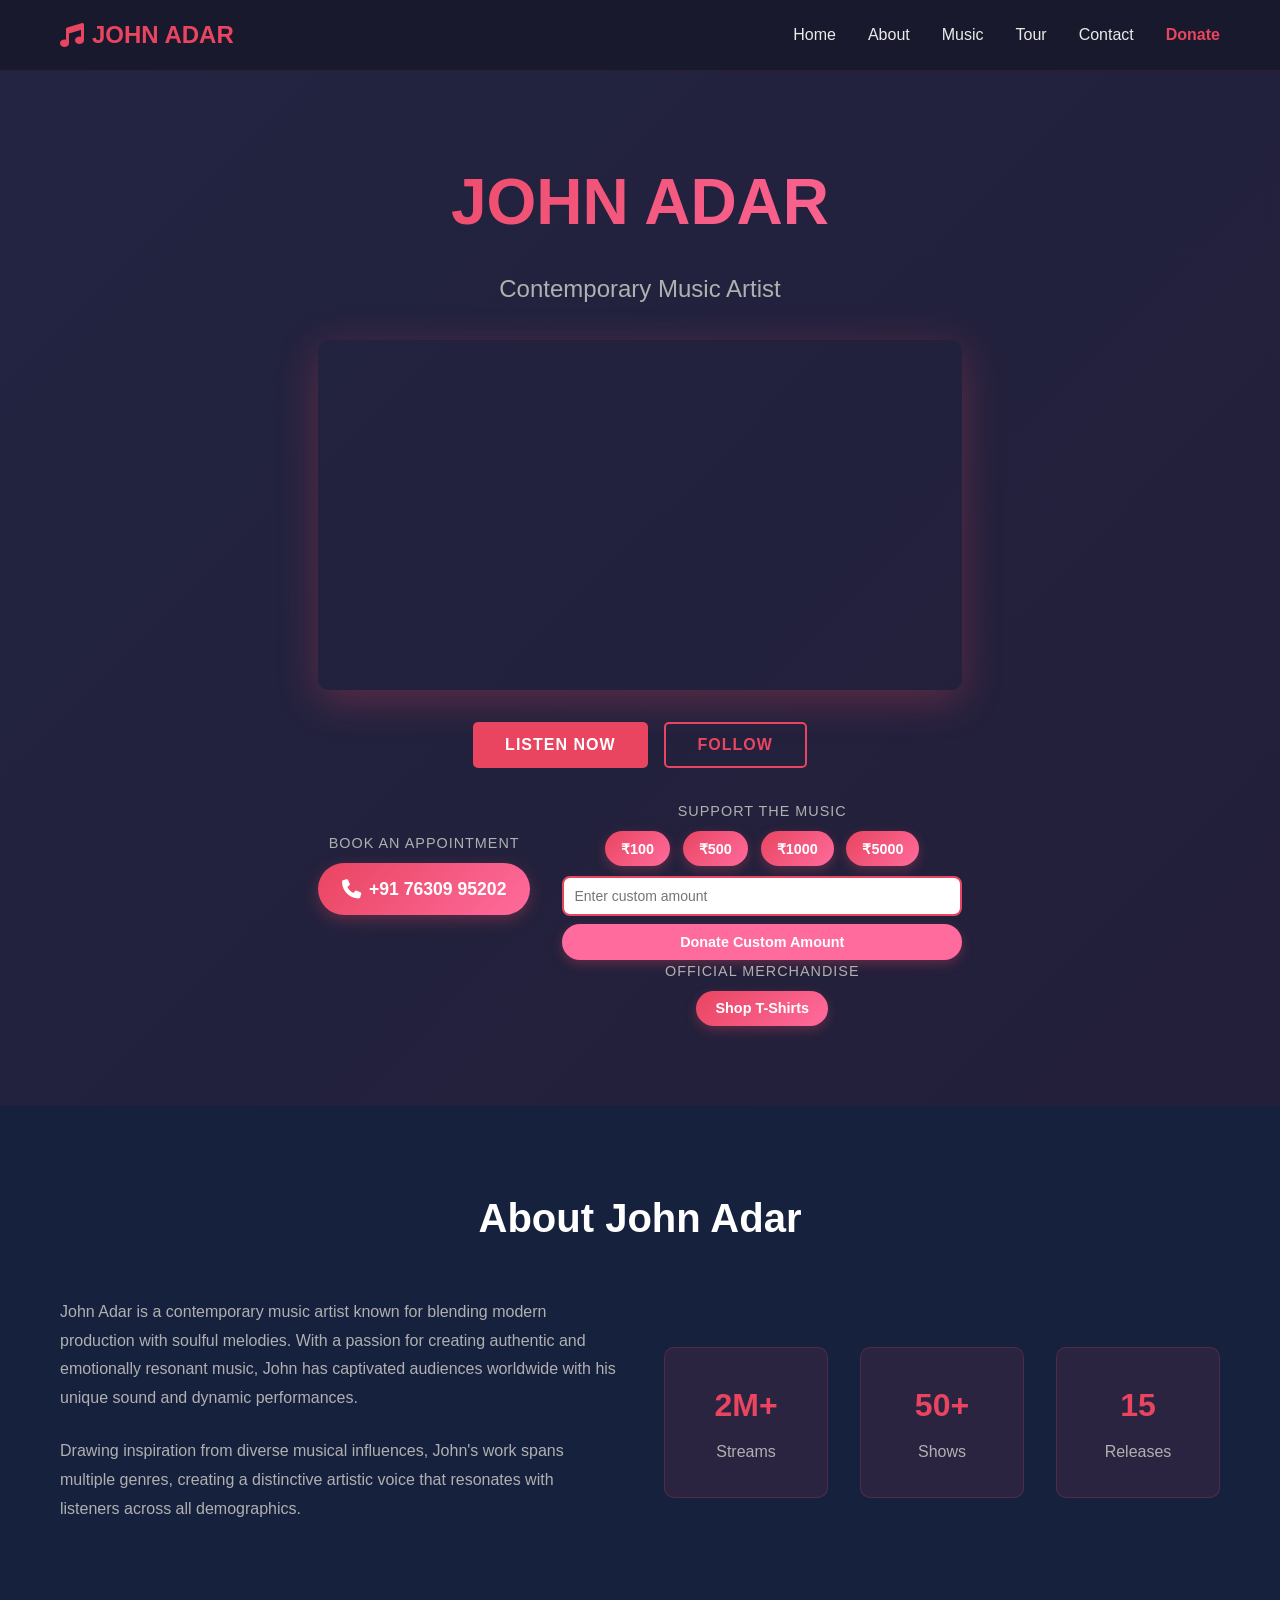
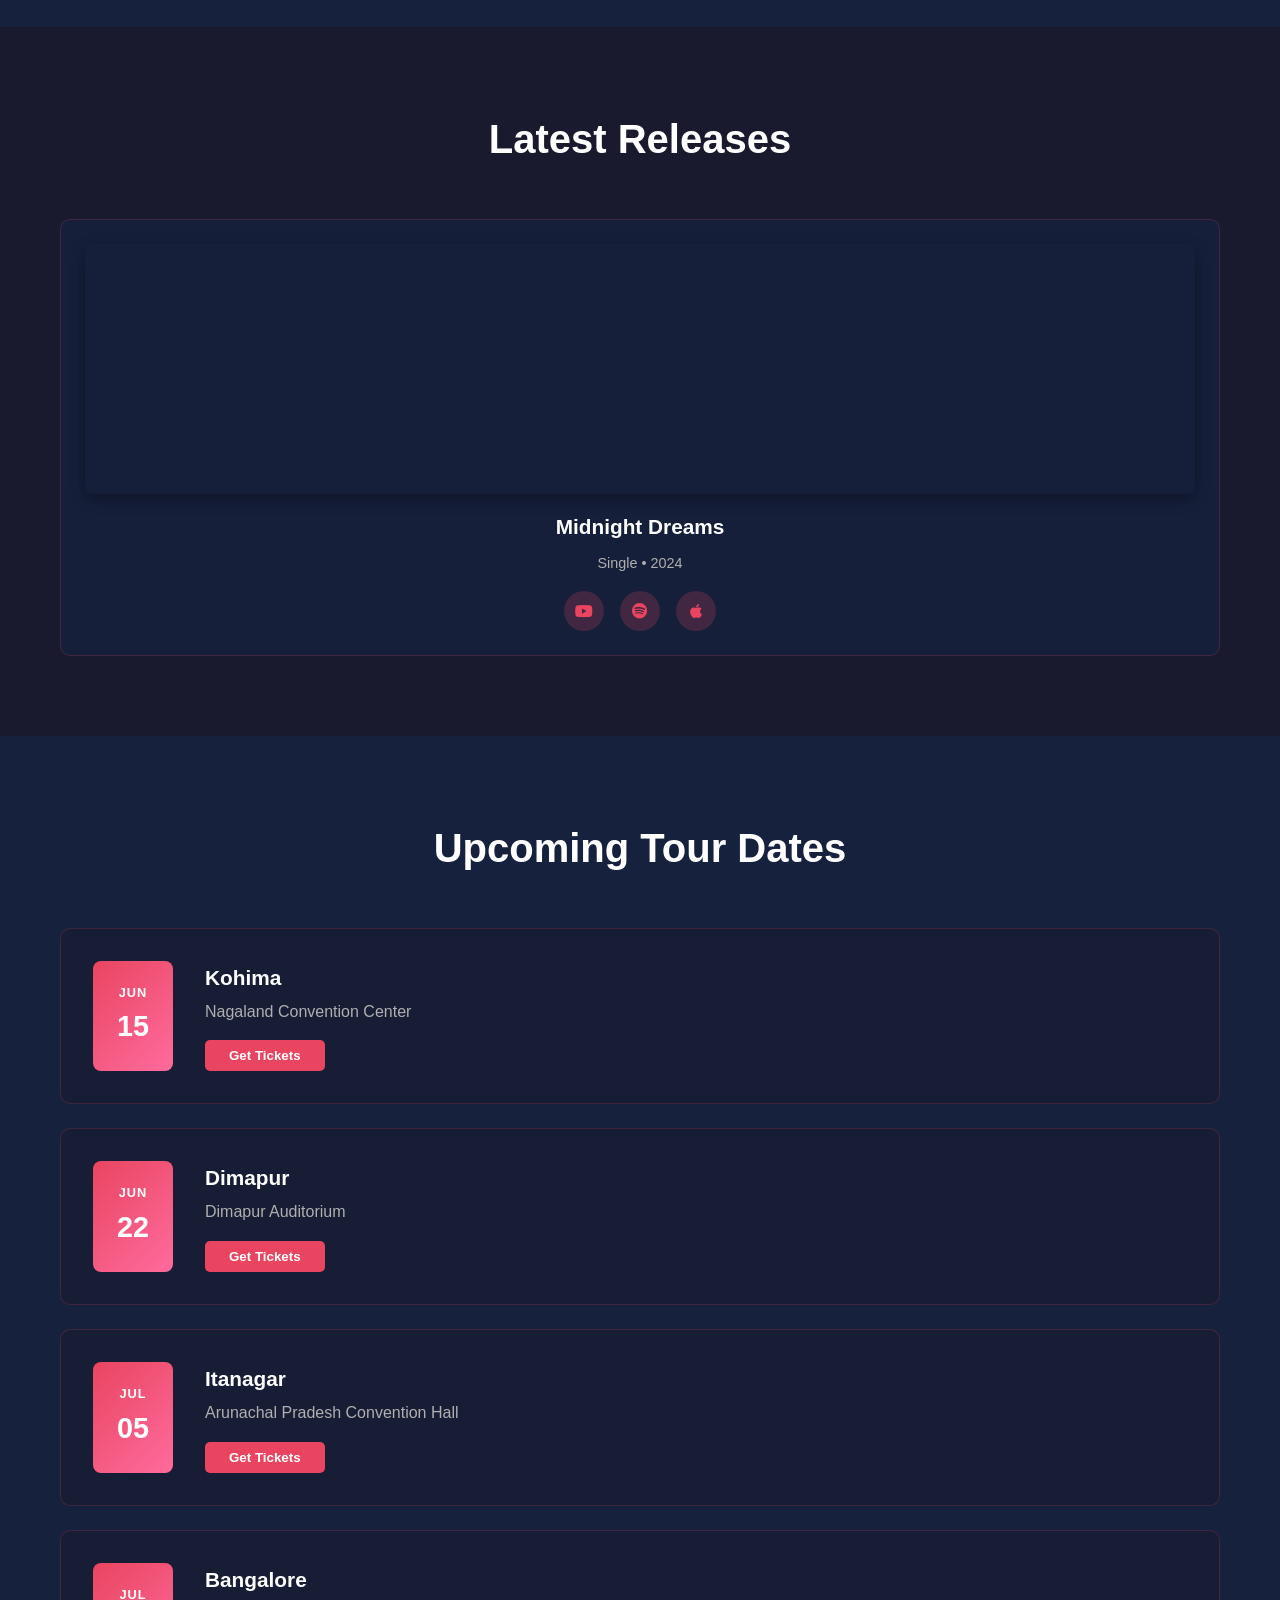
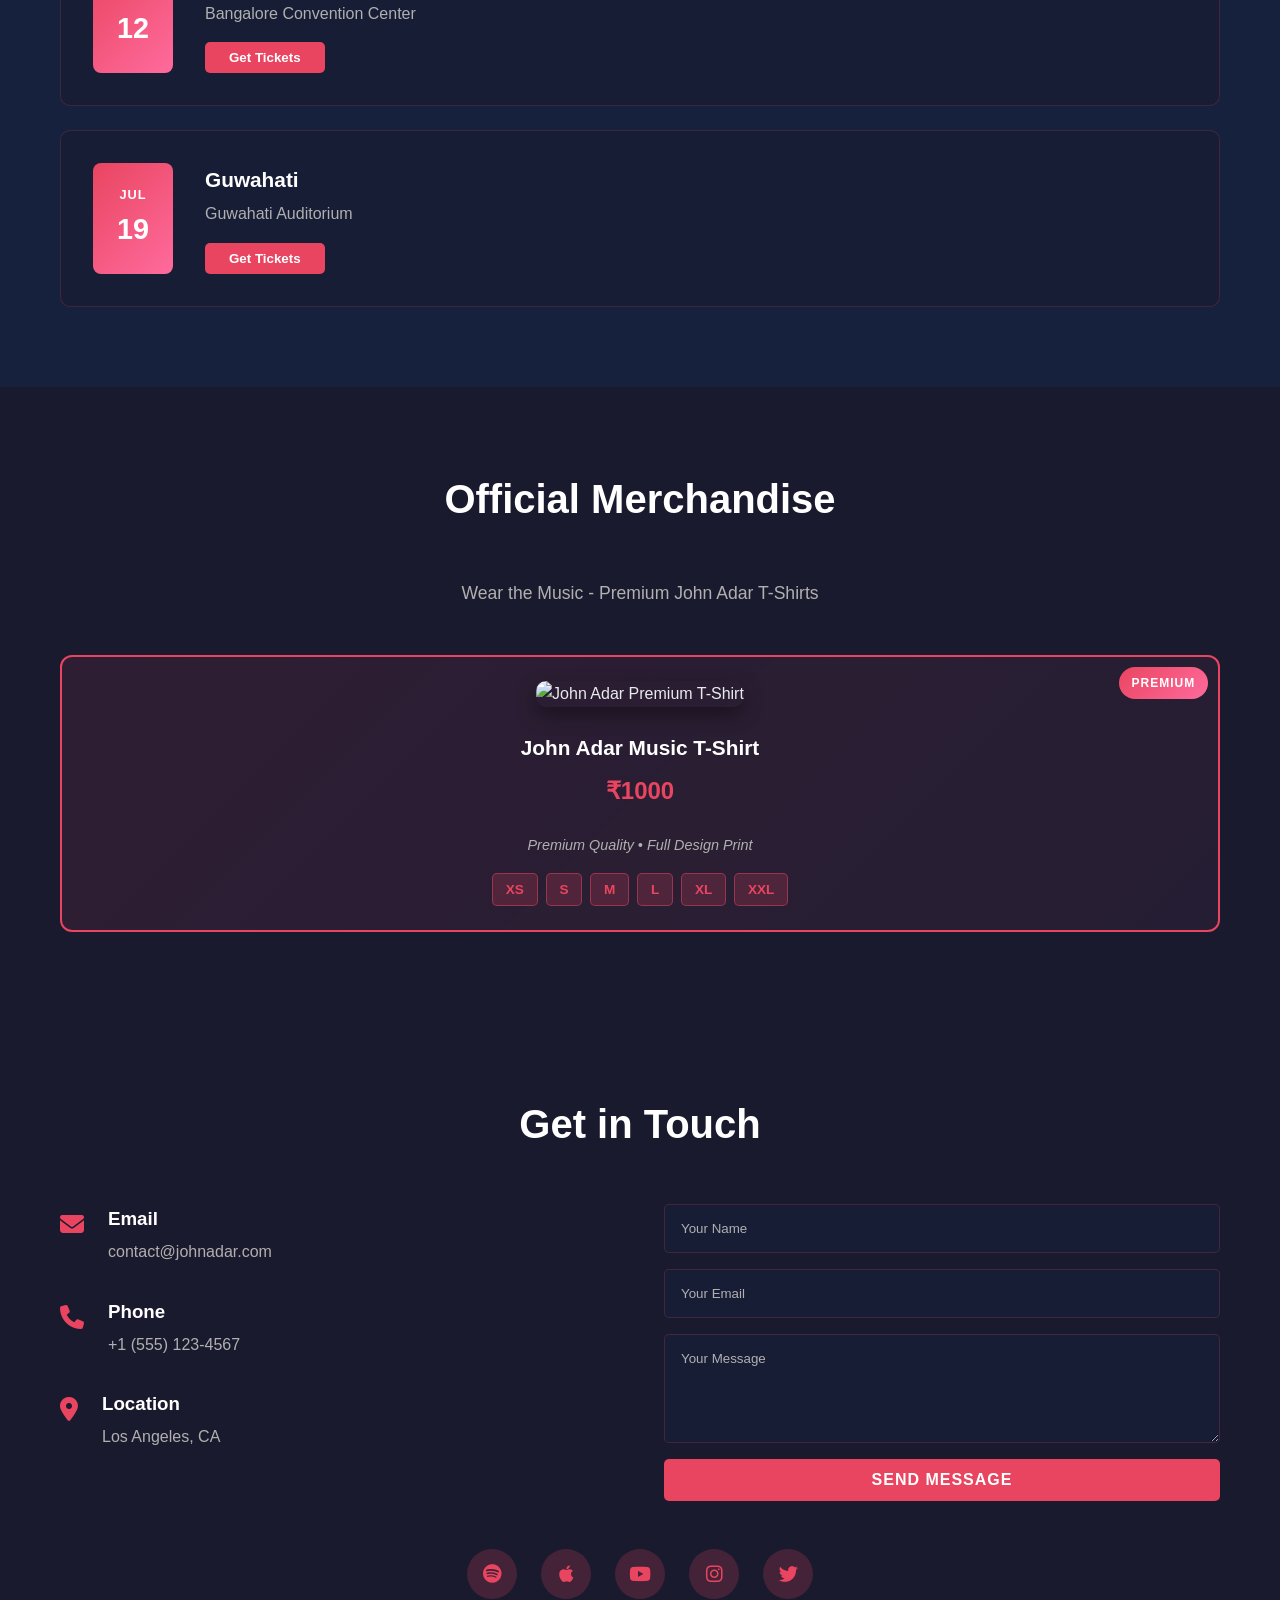
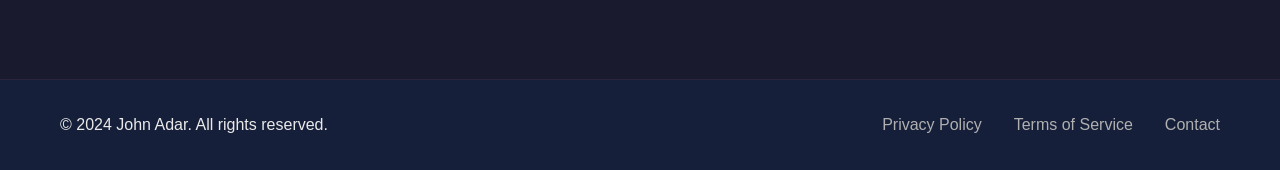
==== commit 2411153b: "restore: revert to original website before UPI adjustments - Restore original index.html layout and " ====
--- a/index.html
+++ b/index.html
@@ -3,542 +3,9 @@
 <head>
     <meta charset="UTF-8">
     <meta name="viewport" content="width=device-width, initial-scale=1.0">
-    <meta name="description" content="John Adar Music Artist - Discover John Adar's music, tour dates, and exclusive merchandise.">
-    <meta name="keywords" content="John Adar, music artist, contemporary music, concerts, tour dates">
-    <meta name="author" content="John Adar">
-    <meta property="og:title" content="John Adar Music Artist">
-    <meta property="og:description" content="John Adar Music Artist - Contemporary music with 2M+ streams">
-    <meta property="og:type" content="website">
-    <meta property="og:url" content="https://johnadar.github.io/John-adar-music/">
-    <meta property="og:image" content="https://johnadar.github.io/John-adar-music/john-adar-artist.jpg">
-    <meta name="twitter:card" content="summary_large_image">
-    <meta name="twitter:title" content="John Adar Music Artist">
-    <title>John Adar Music Artist | Contemporary Music</title>
-    <link rel="icon" type="image/x-icon" href="favicon.ico">
+    <title>John Adar - Music Artist</title>
+    <link rel="stylesheet" href="styles.css">
     <link rel="stylesheet" href="https://cdnjs.cloudflare.com/ajax/libs/font-awesome/6.4.0/css/all.min.css">
-    <link rel="stylesheet" href="styles.css">
-    <style>
-        * {
-            margin: 0;
-            padding: 0;
-            box-sizing: border-box;
-        }
-
-        body {
-            font-family: -apple-system, BlinkMacSystemFont, 'Segoe UI', 'Roboto', sans-serif;
-            background: linear-gradient(135deg, #0f0f1e 0%, #1a1a2e 50%, #0f0f1e 100%);
-            color: #f0f0f0;
-            line-height: 1.6;
-        }
-
-        .container {
-            max-width: 1200px;
-            margin: 0 auto;
-            padding: 0 20px;
-        }
-
-        /* Navigation */
-        .navbar {
-            background: rgba(15, 15, 30, 0.95);
-            backdrop-filter: blur(20px);
-            border-bottom: 1px solid rgba(233, 69, 96, 0.1);
-            position: sticky;
-            top: 0;
-            z-index: 1000;
-            padding: 15px 0;
-        }
-
-        .nav-container {
-            max-width: 1200px;
-            margin: 0 auto;
-            padding: 0 20px;
-            display: flex;
-            justify-content: space-between;
-            align-items: center;
-            position: relative;
-        }
-
-        .nav-logo {
-            font-size: 1.5rem;
-            font-weight: 700;
-            color: #e94560;
-            display: flex;
-            align-items: center;
-            gap: 10px;
-        }
-
-        .nav-menu {
-            display: flex;
-            list-style: none;
-            gap: 30px;
-            align-items: center;
-        }
-
-        .nav-link {
-            color: #f0f0f0;
-            text-decoration: none;
-            transition: color 0.3s ease;
-            font-size: 0.95rem;
-        }
-
-        .nav-link:hover {
-            color: #e94560;
-        }
-
-        .hamburger {
-            display: none;
-            flex-direction: column;
-            cursor: pointer;
-            gap: 6px;
-        }
-
-        .hamburger span {
-            width: 25px;
-            height: 3px;
-            background: #e94560;
-            border-radius: 2px;
-            transition: all 0.3s ease;
-        }
-
-        @media (max-width: 768px) {
-            .hamburger {
-                display: flex;
-            }
-
-            .nav-menu {
-                position: fixed;
-                top: 70px;
-                left: 0;
-                width: 100%;
-                background: rgba(15, 15, 30, 0.98);
-                flex-direction: column;
-                gap: 0;
-                padding: 20px 0;
-                max-height: 0;
-                overflow: hidden;
-                transition: max-height 0.3s ease;
-            }
-
-            .nav-menu.active {
-                max-height: 500px;
-            }
-
-            .nav-link {
-                padding: 15px 20px;
-                border-bottom: 1px solid rgba(233, 69, 96, 0.1);
-                width: 100%;
-                display: block;
-            }
-        }
-
-        /* Hero Section */
-        .hero {
-            padding: 60px 20px;
-            text-align: center;
-            position: relative;
-            overflow: hidden;
-        }
-
-        .hero-title {
-            font-size: clamp(2rem, 5vw, 3.5rem);
-            color: #e94560;
-            margin-bottom: 10px;
-            font-weight: 700;
-            letter-spacing: 2px;
-        }
-
-        .hero-subtitle {
-            font-size: clamp(1rem, 3vw, 1.3rem);
-            color: #b8b8c8;
-            margin-bottom: 40px;
-        }
-
-        .hero-media-container {
-            display: grid;
-            grid-template-columns: 1fr 1fr;
-            gap: 30px;
-            margin-bottom: 40px;
-            max-width: 1000px;
-            margin-left: auto;
-            margin-right: auto;
-        }
-
-        @media (max-width: 768px) {
-            .hero-media-container {
-                grid-template-columns: 1fr;
-                gap: 20px;
-            }
-        }
-
-        .hero-photo img {
-            max-width: 100%;
-            height: auto;
-            border-radius: 12px;
-            box-shadow: 0 12px 40px rgba(233, 69, 96, 0.2);
-            width: 100%;
-        }
-
-        .hero-video-container video {
-            max-width: 100%;
-            height: auto;
-            border-radius: 12px;
-            box-shadow: 0 12px 40px rgba(233, 69, 96, 0.2);
-            width: 100%;
-        }
-
-        .hero-actions {
-            display: grid;
-            grid-template-columns: 1fr 1fr;
-            gap: 30px;
-            max-width: 800px;
-            margin: 0 auto;
-        }
-
-        @media (max-width: 768px) {
-            .hero-actions {
-                grid-template-columns: 1fr;
-                gap: 20px;
-            }
-        }
-
-        .hero-contact, .hero-donate {
-            background: rgba(233, 69, 96, 0.1);
-            padding: 25px;
-            border-radius: 12px;
-            border: 1px solid rgba(233, 69, 96, 0.2);
-            backdrop-filter: blur(10px);
-        }
-
-        .appointment-label {
-            font-size: 1.1rem;
-            color: #e94560;
-            margin-bottom: 15px;
-            font-weight: 600;
-        }
-
-        .appointment-whatsapp, .appointment-phone {
-            display: block;
-            padding: 12px;
-            margin: 8px 0;
-            background: #e94560;
-            color: white;
-            text-decoration: none;
-            border-radius: 8px;
-            transition: all 0.3s ease;
-            font-weight: 600;
-        }
-
-        .appointment-whatsapp:hover, .appointment-phone:hover {
-            background: #ff6b9d;
-            transform: translateY(-2px);
-        }
-
-        .hero-donate-buttons {
-            display: grid;
-            grid-template-columns: repeat(2, 1fr);
-            gap: 10px;
-            margin-bottom: 15px;
-        }
-
-        .donate-btn-small {
-            padding: 10px;
-            background: #e94560;
-            color: white;
-            border: none;
-            border-radius: 8px;
-            font-weight: 600;
-            cursor: pointer;
-            transition: all 0.3s ease;
-        }
-
-        .donate-btn-small:hover {
-            background: #ff6b9d;
-            transform: translateY(-2px);
-        }
-
-        /* Sections */
-        section {
-            padding: 60px 20px;
-        }
-
-        .section-title {
-            font-size: clamp(1.8rem, 4vw, 2.5rem);
-            color: #e94560;
-            margin-bottom: 40px;
-            text-align: center;
-            font-weight: 700;
-        }
-
-        /* About Section */
-        .about {
-            background: rgba(26, 26, 46, 0.5);
-        }
-
-        .about-content {
-            display: grid;
-            grid-template-columns: 1fr 1fr;
-            gap: 40px;
-            margin-bottom: 40px;
-            align-items: center;
-        }
-
-        @media (max-width: 768px) {
-            .about-content {
-                grid-template-columns: 1fr;
-                gap: 20px;
-            }
-        }
-
-        .about-text p {
-            margin-bottom: 15px;
-            color: #b8b8c8;
-            line-height: 1.8;
-        }
-
-        .about-stats {
-            display: grid;
-            grid-template-columns: repeat(auto-fit, minmax(150px, 1fr));
-            gap: 20px;
-        }
-
-        .stat-card {
-            background: rgba(233, 69, 96, 0.1);
-            padding: 25px;
-            border-radius: 12px;
-            border: 1px solid rgba(233, 69, 96, 0.2);
-            text-align: center;
-        }
-
-        .stat-card h3 {
-            font-size: 2rem;
-            color: #e94560;
-            margin-bottom: 10px;
-        }
-
-        .stat-card p {
-            color: #b8b8c8;
-        }
-
-        /* Releases Section */
-        .releases {
-            background: rgba(15, 15, 30, 0.5);
-        }
-
-        .releases-grid {
-            display: grid;
-            grid-template-columns: repeat(auto-fit, minmax(200px, 1fr));
-            gap: 20px;
-        }
-
-        .release-card {
-            background: rgba(26, 26, 46, 0.8);
-            padding: 20px;
-            border-radius: 12px;
-            border: 1px solid rgba(233, 69, 96, 0.2);
-            text-align: center;
-            transition: all 0.3s ease;
-        }
-
-        .release-card:hover {
-            border-color: #e94560;
-            transform: translateY(-5px);
-        }
-
-        .release-card h3 {
-            color: #e94560;
-            margin-bottom: 10px;
-        }
-
-        .release-card p {
-            color: #b8b8c8;
-            font-size: 0.9rem;
-        }
-
-        /* Tour Section */
-        .tour {
-            background: rgba(26, 26, 46, 0.5);
-        }
-
-        .tour-table {
-            width: 100%;
-            border-collapse: collapse;
-            overflow-x: auto;
-        }
-
-        .tour-table th, .tour-table td {
-            padding: 15px;
-            text-align: left;
-            border-bottom: 1px solid rgba(233, 69, 96, 0.2);
-        }
-
-        .tour-table th {
-            background: rgba(233, 69, 96, 0.1);
-            color: #e94560;
-            font-weight: 600;
-        }
-
-        .tour-table td {
-            color: #b8b8c8;
-        }
-
-        /* Merchandise Section */
-        .merchandise {
-            background: rgba(15, 15, 30, 0.5);
-        }
-
-        .merch-grid {
-            display: grid;
-            grid-template-columns: repeat(auto-fit, minmax(250px, 1fr));
-            gap: 30px;
-        }
-
-        .merch-card {
-            background: rgba(26, 26, 46, 0.8);
-            padding: 25px;
-            border-radius: 12px;
-            border: 1px solid rgba(233, 69, 96, 0.2);
-            text-align: center;
-        }
-
-        .merch-card h3 {
-            color: #e94560;
-            margin-bottom: 15px;
-            font-size: 1.3rem;
-        }
-
-        .merch-price {
-            font-size: 1.5rem;
-            color: #e94560;
-            margin: 15px 0;
-            font-weight: 700;
-        }
-
-        .merch-btn {
-            padding: 12px 25px;
-            background: #e94560;
-            color: white;
-            border: none;
-            border-radius: 8px;
-            font-weight: 600;
-            cursor: pointer;
-            transition: all 0.3s ease;
-            width: 100%;
-        }
-
-        .merch-btn:hover {
-            background: #ff6b9d;
-            transform: translateY(-2px);
-        }
-
-        /* Contact Section */
-        .contact {
-            background: rgba(26, 26, 46, 0.5);
-        }
-
-        .contact-content {
-            display: grid;
-            grid-template-columns: 1fr 1fr;
-            gap: 40px;
-            max-width: 900px;
-            margin: 0 auto;
-        }
-
-        @media (max-width: 768px) {
-            .contact-content {
-                grid-template-columns: 1fr;
-            }
-        }
-
-        .contact-card {
-            background: rgba(233, 69, 96, 0.1);
-            padding: 30px;
-            border-radius: 12px;
-            border: 1px solid rgba(233, 69, 96, 0.2);
-        }
-
-        .contact-card h3 {
-            color: #e94560;
-            margin-bottom: 20px;
-            font-size: 1.3rem;
-        }
-
-        .contact-card p {
-            color: #b8b8c8;
-            margin-bottom: 10px;
-        }
-
-        .contact-card a {
-            color: #e94560;
-            text-decoration: none;
-            font-weight: 600;
-            transition: color 0.3s ease;
-        }
-
-        .contact-card a:hover {
-            color: #ff6b9d;
-        }
-
-        /* Footer */
-        .footer {
-            background: rgba(15, 15, 30, 0.95);
-            border-top: 1px solid rgba(233, 69, 96, 0.1);
-            padding: 30px 20px;
-            text-align: center;
-            color: #b8b8c8;
-        }
-
-        .social-links {
-            margin-top: 15px;
-            display: flex;
-            justify-content: center;
-            gap: 20px;
-        }
-
-        .social-links a {
-            color: #e94560;
-            font-size: 1.3rem;
-            transition: color 0.3s ease;
-        }
-
-        .social-links a:hover {
-            color: #ff6b9d;
-        }
-
-        /* UPI Modal */
-        #upiPaymentModal {
-            position: fixed;
-            top: 0;
-            left: 0;
-            width: 100%;
-            height: 100%;
-            background: rgba(0, 0, 0, 0.8);
-            z-index: 10000;
-            display: none;
-            align-items: center;
-            justify-content: center;
-            padding: 20px;
-        }
-
-        #upiPaymentModal.active {
-            display: flex;
-        }
-
-        .modal-content {
-            background: white;
-            padding: 40px;
-            border-radius: 15px;
-            max-width: 500px;
-            width: 100%;
-            box-shadow: 0 10px 40px rgba(0, 0, 0, 0.5);
-            text-align: center;
-        }
-
-        @media (max-width: 480px) {
-            .modal-content {
-                padding: 25px;
-            }
-        }
-    </style>
 </head>
 <body>
     <!-- Navigation -->
@@ -550,11 +17,10 @@
             <ul class="nav-menu">
                 <li><a href="#home" class="nav-link">Home</a></li>
                 <li><a href="#about" class="nav-link">About</a></li>
-                <li><a href="#releases" class="nav-link">Releases</a></li>
+                <li><a href="#music" class="nav-link">Music</a></li>
                 <li><a href="#tour" class="nav-link">Tour</a></li>
-                <li><a href="#merchandise" class="nav-link">Merchandise</a></li>
                 <li><a href="#contact" class="nav-link">Contact</a></li>
-                <li><a href="documentation.html" class="nav-link">Docs</a></li>
+                <li><a href="#donate" class="nav-link donate-nav">Donate</a></li>
             </ul>
             <div class="hamburger">
                 <span></span>
@@ -566,47 +32,43 @@
 
     <!-- Hero Section -->
     <section id="home" class="hero">
-        <h1 class="hero-title">JOHN ADAR MUSIC ARTIST</h1>
-        <p class="hero-subtitle">Contemporary Music | Live Performances | Original Releases</p>
-        
-        <div class="hero-media-container">
-            <div class="hero-photo">
-                <img src="https://johnadar.github.io/John-adar-music/john-adar-artist.jpg" alt="John Adar Music Artist in Studio" loading="lazy">
-            </div>
-            
+        <div class="hero-content">
+            <h1 class="hero-title">JOHN ADAR</h1>
+            <p class="hero-subtitle">Contemporary Music Artist</p>
             <div class="hero-video-container">
-                <video width="100%" height="auto" controls poster="https://johnadar.github.io/John-adar-music/john-adar-artist.jpg">
-                    <source src="https://johnadar.github.io/John-adar-music/john-adar-hero-video.mp4" type="video/mp4">
-                    Your browser does not support the video tag.
-                </video>
-            </div>
-        </div>
-        
-        <div class="hero-actions">
-            <div class="hero-contact">
-                <p class="appointment-label">Get in Touch</p>
-                <a href="https://wa.me/917630995202" class="appointment-whatsapp" target="_blank">
-                    <i class="fab fa-whatsapp"></i> WhatsApp
-                </a>
-                <a href="tel:+917630995202" class="appointment-phone">
-                    <i class="fas fa-phone"></i> +91 76309 95202
-                </a>
-            </div>
-            <div class="hero-donate">
-                <p class="appointment-label">Support the Music</p>
-                <p style="font-size: 0.85rem; color: #b8b8c8; margin-bottom: 15px; text-align: center;">Pay via UPI</p>
-                <div class="hero-donate-buttons">
-                    <button class="donate-btn-small" onclick="showUPIPayment(100)">₹100</button>
-                    <button class="donate-btn-small" onclick="showUPIPayment(500)">₹500</button>
-                    <button class="donate-btn-small" onclick="showUPIPayment(1000)">₹1000</button>
-                    <button class="donate-btn-small" onclick="showUPIPayment(5000)">₹5000</button>
-                </div>
-                <div style="margin-top: 10px;">
-                    <input type="number" id="customDonationAmount" placeholder="Enter custom amount" min="1" style="width: 100%; padding: 10px; border: 2px solid #e94560; border-radius: 8px; font-size: 14px; box-sizing: border-box; background: rgba(233,69,96,0.1); color: #f0f0f0;">
-                    <button class="donate-btn-small" onclick="showUPIPayment()" style="margin-top: 8px; width: 100%; background: #ff6b9d;">Donate via UPI</button>
-                </div>
-            </div>
-        </div>
+                <iframe width="100%" height="350" src="https://www.youtube.com/embed/2QhmUot8hhE" title="John Adar - Latest Music Video" frameborder="0" allow="accelerometer; autoplay; clipboard-write; encrypted-media; gyroscope; picture-in-picture; web-share" allowfullscreen style="border-radius: 10px;"></iframe>
+            </div>
+            <div class="hero-buttons">
+                <button class="btn btn-primary">Listen Now</button>
+                <button class="btn btn-secondary">Follow</button>
+            </div>
+            <div class="hero-appointment-donate">
+                <div class="hero-appointment">
+                    <p class="appointment-label">Book an Appointment</p>
+                    <a href="tel:+917630995202" class="appointment-phone">
+                        <i class="fas fa-phone"></i> +91 76309 95202
+                    </a>
+                </div>
+                <div class="hero-donate">
+                    <p class="appointment-label">Support the Music</p>
+                    <div class="hero-donate-buttons">
+                        <button class="donate-btn-small" onclick="initiateRazorpayDonation(100)">₹100</button>
+                        <button class="donate-btn-small" onclick="initiateRazorpayDonation(500)">₹500</button>
+                        <button class="donate-btn-small" onclick="initiateRazorpayDonation(1000)">₹1000</button>
+                        <button class="donate-btn-small" onclick="initiateRazorpayDonation(5000)">₹5000</button>
+                    </div>
+                    <div style="margin-top: 10px;">
+                        <input type="number" id="customDonationAmount" placeholder="Enter custom amount" min="1" style="width: 100%; padding: 10px; border: 2px solid #e94560; border-radius: 8px; font-size: 14px; box-sizing: border-box;">
+                        <button class="donate-btn-small" onclick="initiateRazorpayDonation(document.getElementById('customDonationAmount').value)" style="margin-top: 8px; width: 100%; background: #ff6b9d;">Donate Custom Amount</button>
+                    </div>
+                <div class="hero-merchandise">
+                    <p class="appointment-label">Official Merchandise</p>
+                    <button class="merch-btn" onclick="document.getElementById('merchandise-section').scrollIntoView({behavior: 'smooth'})">Shop T-Shirts</button>
+                </div>
+                </div>
+            </div>
+        </div>
+        <div class="hero-background"></div>
     </section>
 
     <!-- About Section -->
@@ -615,62 +77,43 @@
             <h2 class="section-title">About John Adar</h2>
             <div class="about-content">
                 <div class="about-text">
-                    <p>John Adar is a contemporary music artist known for blending modern production with soulful melodies. With over 2 million streams and 50+ live performances, John Adar has established himself as a rising talent in the music industry.</p>
-                    <p>His music spans multiple genres, from indie rock to electronic fusion, creating a unique sound that resonates with audiences across India and beyond.</p>
-                </div>
-                <img src="https://johnadar.github.io/John-adar-music/john-adar-performance.jpg" alt="John Adar Live Performance at Music Institute with Guitar" loading="lazy">
-            </div>
-            <div class="about-stats">
-                <div class="stat-card">
-                    <h3>2M+</h3>
-                    <p>Streams</p>
-                </div>
-                <div class="stat-card">
-                    <h3>50+</h3>
-                    <p>Live Shows</p>
-                </div>
-                <div class="stat-card">
-                    <h3>15</h3>
-                    <p>Releases</p>
+                    <p>John Adar is a contemporary music artist known for blending modern production with soulful melodies. With a passion for creating authentic and emotionally resonant music, John has captivated audiences worldwide with his unique sound and dynamic performances.</p>
+                    <p>Drawing inspiration from diverse musical influences, John's work spans multiple genres, creating a distinctive artistic voice that resonates with listeners across all demographics.</p>
+                </div>
+                <div class="about-stats">
+                    <div class="stat">
+                        <h3>2M+</h3>
+                        <p>Streams</p>
+                    </div>
+                    <div class="stat">
+                        <h3>50+</h3>
+                        <p>Shows</p>
+                    </div>
+                    <div class="stat">
+                        <h3>15</h3>
+                        <p>Releases</p>
+                    </div>
                 </div>
             </div>
         </div>
     </section>
 
-    <!-- Releases Section -->
-    <section id="releases" class="releases">
+    <!-- Music Section -->
+    <section id="music" class="music">
         <div class="container">
             <h2 class="section-title">Latest Releases</h2>
-            <div class="releases-grid">
-                <div class="release-card">
+            <div class="music-grid">
+                <div class="music-card music-video-card">
+                    <div class="video-container">
+                        <iframe width="100%" height="250" src="https://www.youtube.com/embed/GHZkeHmLhh4" title="John Adar - Midnight Dreams" frameborder="0" allow="accelerometer; autoplay; clipboard-write; encrypted-media; gyroscope; picture-in-picture; web-share" allowfullscreen></iframe>
+                    </div>
                     <h3>Midnight Dreams</h3>
-                    <p>Electronic | 2024</p>
-                    <p style="font-size: 0.8rem; margin-top: 10px;">A journey through ambient soundscapes</p>
-                </div>
-                <div class="release-card">
-                    <h3>Urban Pulse</h3>
-                    <p>Indie Rock | 2024</p>
-                    <p style="font-size: 0.8rem; margin-top: 10px;">High-energy tracks with deep lyrics</p>
-                </div>
-                <div class="release-card">
-                    <h3>Soulful Echoes</h3>
-                    <p>Soul/R&B | 2023</p>
-                    <p style="font-size: 0.8rem; margin-top: 10px;">Smooth melodies and heartfelt vocals</p>
-                </div>
-                <div class="release-card">
-                    <h3>Electric Nights</h3>
-                    <p>Synthwave | 2023</p>
-                    <p style="font-size: 0.8rem; margin-top: 10px;">Retro-futuristic electronic vibes</p>
-                </div>
-                <div class="release-card">
-                    <h3>Acoustic Sessions</h3>
-                    <p>Acoustic | 2023</p>
-                    <p style="font-size: 0.8rem; margin-top: 10px;">Intimate unplugged performances</p>
-                </div>
-                <div class="release-card">
-                    <h3>Fusion Vibes</h3>
-                    <p>World Fusion | 2022</p>
-                    <p style="font-size: 0.8rem; margin-top: 10px;">Blending cultures through music</p>
+                    <p class="album-artist">Single • 2024</p>
+                    <div class="music-links">
+                        <a href="https://www.youtube.com/watch?v=GHZkeHmLhh4" target="_blank" class="music-link"><i class="fab fa-youtube"></i></a>
+                        <a href="#" class="music-link"><i class="fab fa-spotify"></i></a>
+                        <a href="#" class="music-link"><i class="fab fa-apple"></i></a>
+                    </div>
                 </div>
             </div>
         </div>
@@ -679,79 +122,93 @@
     <!-- Tour Section -->
     <section id="tour" class="tour">
         <div class="container">
-            <h2 class="section-title">Upcoming Shows</h2>
-            <div style="overflow-x: auto;">
-                <table class="tour-table">
-                    <thead>
-                        <tr>
-                            <th>Date</th>
-                            <th>City</th>
-                            <th>Venue</th>
-                            <th>Ticket Price</th>
-                        </tr>
-                    </thead>
-                    <tbody>
-                        <tr>
-                            <td>Aug 15, 2024</td>
-                            <td>Mumbai</td>
-                            <td>Blue Frog</td>
-                            <td>₹500 - ₹2500</td>
-                        </tr>
-                        <tr>
-                            <td>Aug 22, 2024</td>
-                            <td>Delhi</td>
-                            <td>Hard Rock Cafe</td>
-                            <td>₹500 - ₹2500</td>
-                        </tr>
-                        <tr>
-                            <td>Aug 29, 2024</td>
-                            <td>Bangalore</td>
-                            <td>The Humming Tree</td>
-                            <td>₹500 - ₹2500</td>
-                        </tr>
-                        <tr>
-                            <td>Sep 5, 2024</td>
-                            <td>Pune</td>
-                            <td>Surbandhan</td>
-                            <td>₹500 - ₹2500</td>
-                        </tr>
-                        <tr>
-                            <td>Sep 12, 2024</td>
-                            <td>Kolkata</td>
-                            <td>Someplace Else</td>
-                            <td>₹500 - ₹2500</td>
-                        </tr>
-                    </tbody>
-                </table>
+            <h2 class="section-title">Upcoming Tour Dates</h2>
+            <div class="tour-list">
+                <div class="tour-card">
+                    <div class="tour-date">
+                        <span class="month">JUN</span>
+                        <span class="day">15</span>
+                    </div>
+                    <div class="tour-info">
+                        <h3>Kohima</h3>
+                        <p>Nagaland Convention Center</p>
+                        <button onclick="openTicketModal('Kohima', 'JUN 15')" class="tour-btn">Get Tickets</button>
+                    </div>
+                </div>
+
+                <div class="tour-card">
+                    <div class="tour-date">
+                        <span class="month">JUN</span>
+                        <span class="day">22</span>
+                    </div>
+                    <div class="tour-info">
+                        <h3>Dimapur</h3>
+                        <p>Dimapur Auditorium</p>
+                        <button onclick="openTicketModal('Dimapur', 'JUN 22')" class="tour-btn">Get Tickets</button>
+                    </div>
+                </div>
+
+                <div class="tour-card">
+                    <div class="tour-date">
+                        <span class="month">JUL</span>
+                        <span class="day">05</span>
+                    </div>
+                    <div class="tour-info">
+                        <h3>Itanagar</h3>
+                        <p>Arunachal Pradesh Convention Hall</p>
+                        <button onclick="openTicketModal('Itanagar', 'JUL 05')" class="tour-btn">Get Tickets</button>
+                    </div>
+                </div>
+
+                <div class="tour-card">
+                    <div class="tour-date">
+                        <span class="month">JUL</span>
+                        <span class="day">12</span>
+                    </div>
+                    <div class="tour-info">
+                        <h3>Bangalore</h3>
+                        <p>Bangalore Convention Center</p>
+                        <button onclick="openTicketModal('Bangalore', 'JUL 12')" class="tour-btn">Get Tickets</button>
+                    </div>
+                </div>
+
+                <div class="tour-card">
+                    <div class="tour-date">
+                        <span class="month">JUL</span>
+                        <span class="day">19</span>
+                    </div>
+                    <div class="tour-info">
+                        <h3>Guwahati</h3>
+                        <p>Guwahati Auditorium</p>
+                        <button onclick="openTicketModal('Guwahati', 'JUL 19')" class="tour-btn">Get Tickets</button>
+                    </div>
+                </div>
             </div>
         </div>
     </section>
 
     <!-- Merchandise Section -->
-    <section id="merchandise" class="merchandise">
+    <section id="merchandise-section" class="merchandise">
         <div class="container">
             <h2 class="section-title">Official Merchandise</h2>
-            <div class="merch-grid">
-                <div class="merch-card">
-                    <h3>Classic T-Shirt</h3>
-                    <p style="color: #b8b8c8; margin: 10px 0;">High-quality cotton with logo print</p>
-                    <div class="merch-price">₹499</div>
-                    <p style="color: #999; font-size: 0.9rem; margin-bottom: 15px;">Available in S, M, L, XL, XXL</p>
-                    <button class="merch-btn" onclick="alert('Merchandise ordering coming soon!')">Order Now</button>
-                </div>
-                <div class="merch-card">
-                    <h3>Premium Hoodie</h3>
-                    <p style="color: #b8b8c8; margin: 10px 0;">Comfortable fleece with embroidered design</p>
-                    <div class="merch-price">₹999</div>
-                    <p style="color: #999; font-size: 0.9rem; margin-bottom: 15px;">Available in S, M, L, XL, XXL</p>
-                    <button class="merch-btn" onclick="alert('Merchandise ordering coming soon!')">Order Now</button>
-                </div>
-                <div class="merch-card">
-                    <h3>Vinyl Record</h3>
-                    <p style="color: #b8b8c8; margin: 10px 0;">Limited edition vinyl with album artwork</p>
-                    <div class="merch-price">₹1499</div>
-                    <p style="color: #999; font-size: 0.9rem; margin-bottom: 15px;">Collector's item - Limited stock</p>
-                    <button class="merch-btn" onclick="alert('Merchandise ordering coming soon!')">Order Now</button>
+            <p class="merchandise-subtitle">Wear the Music - Premium John Adar T-Shirts</p>
+            
+            <div class="merchandise-grid">
+                <!-- Premium John Adar Music T-Shirt -->
+                <div class="merchandise-card premium-card">
+                    <div class="premium-badge">PREMIUM</div>
+                    <img src="https://d2xsxph8kpxj0f.cloudfront.net/310519663752149231/9kREf6eg3NexQ4dWmsqgha/john-adar-tshirt-mockup-CH7XL9xjJsw9hbKiYn6LTV.webp" alt="John Adar Premium T-Shirt" class="premium-tshirt-img">
+                    <h3>John Adar Music T-Shirt</h3>
+                    <p class="merch-price">₹1000</p>
+                    <p class="premium-desc">Premium Quality • Full Design Print</p>
+                    <div class="size-selector">
+                        <button class="size-btn" onclick="selectMerch('Premium Black', 'XS', 1000)">XS</button>
+                        <button class="size-btn" onclick="selectMerch('Premium Black', 'S', 1000)">S</button>
+                        <button class="size-btn" onclick="selectMerch('Premium Black', 'M', 1000)">M</button>
+                        <button class="size-btn" onclick="selectMerch('Premium Black', 'L', 1000)">L</button>
+                        <button class="size-btn" onclick="selectMerch('Premium Black', 'XL', 1000)">XL</button>
+                        <button class="size-btn" onclick="selectMerch('Premium Black', 'XXL', 1050)">XXL</button>
+                    </div>
                 </div>
             </div>
         </div>
@@ -762,26 +219,44 @@
         <div class="container">
             <h2 class="section-title">Get in Touch</h2>
             <div class="contact-content">
-                <div class="contact-card">
-                    <h3><i class="fas fa-phone"></i> Phone</h3>
-                    <p>+91 76309 95202</p>
-                    <a href="tel:+917630995202">Call Now</a>
-                </div>
-                <div class="contact-card">
-                    <h3><i class="fas fa-envelope"></i> Email</h3>
-                    <p>contact@johnadar.music</p>
-                    <a href="mailto:contact@johnadar.music">Send Email</a>
-                </div>
-                <div class="contact-card">
-                    <h3><i class="fab fa-whatsapp"></i> WhatsApp</h3>
-                    <p>+91 76309 95202</p>
-                    <a href="https://wa.me/917630995202" target="_blank">Message on WhatsApp</a>
-                </div>
-                <div class="contact-card">
-                    <h3><i class="fas fa-map-marker-alt"></i> Manager</h3>
-                    <p>For bookings and inquiries</p>
-                    <a href="tel:+917630995202">Contact Manager</a>
-                </div>
+                <div class="contact-info">
+                    <div class="info-item">
+                        <i class="fas fa-envelope"></i>
+                        <div>
+                            <h3>Email</h3>
+                            <p>contact@johnadar.com</p>
+                        </div>
+                    </div>
+                    <div class="info-item">
+                        <i class="fas fa-phone"></i>
+                        <div>
+                            <h3>Phone</h3>
+                            <p>+1 (555) 123-4567</p>
+                        </div>
+                    </div>
+                    <div class="info-item">
+                        <i class="fas fa-map-marker-alt"></i>
+                        <div>
+                            <h3>Location</h3>
+                            <p>Los Angeles, CA</p>
+                        </div>
+                    </div>
+                </div>
+
+                <form class="contact-form">
+                    <input type="text" placeholder="Your Name" required>
+                    <input type="email" placeholder="Your Email" required>
+                    <textarea placeholder="Your Message" rows="5" required></textarea>
+                    <button type="submit" class="btn btn-primary">Send Message</button>
+                </form>
+            </div>
+
+            <div class="social-links">
+                <a href="#" class="social-icon"><i class="fab fa-spotify"></i></a>
+                <a href="#" class="social-icon"><i class="fab fa-apple"></i></a>
+                <a href="#" class="social-icon"><i class="fab fa-youtube"></i></a>
+                <a href="#" class="social-icon"><i class="fab fa-instagram"></i></a>
+                <a href="#" class="social-icon"><i class="fab fa-twitter"></i></a>
             </div>
         </div>
     </section>
@@ -789,120 +264,411 @@
     <!-- Footer -->
     <footer class="footer">
         <div class="container">
-            <p>&copy; 2024 John Adar Music. All rights reserved.</p>
-            <div class="social-links">
-                <a href="https://www.instagram.com/johnadarmusic" target="_blank" title="Instagram"><i class="fab fa-instagram"></i></a>
-                <a href="https://www.youtube.com/@johnadarmusic" target="_blank" title="YouTube"><i class="fab fa-youtube"></i></a>
-                <a href="https://open.spotify.com/artist/johnadar" target="_blank" title="Spotify"><i class="fab fa-spotify"></i></a>
-                <a href="https://www.facebook.com/johnadarmusic" target="_blank" title="Facebook"><i class="fab fa-facebook"></i></a>
+            <p>&copy; 2024 John Adar. All rights reserved.</p>
+            <div class="footer-links">
+                <a href="#">Privacy Policy</a>
+                <a href="#">Terms of Service</a>
+                <a href="#">Contact</a>
             </div>
         </div>
     </footer>
 
-    <!-- UPI Payment Modal -->
-    <div id="upiPaymentModal">
-        <div class="modal-content">
-            <h2 style="color: #e94560; margin-bottom: 20px; font-size: 28px; font-weight: 700;">UPI Payment</h2>
-            <p style="color: #333; margin-bottom: 15px; font-size: 16px;">Donation Amount:</p>
-            <p style="color: #e94560; font-size: 32px; font-weight: 700; margin-bottom: 20px;" id="upiAmount">₹0</p>
-            <p style="color: #666; margin-bottom: 10px; font-size: 14px;">UPI ID:</p>
-            <p style="color: #333; font-family: monospace; font-weight: 600; margin-bottom: 20px; font-size: 16px;">7578842926-8@ybl</p>
-            <div style="background: #f5f5f5; padding: 15px; border-radius: 10px; margin-bottom: 20px;">
-                <p style="color: #666; margin: 0; font-size: 14px;">Click the button below to open your UPI app and complete payment</p>
-            </div>
-            <button onclick="processUPIPayment()" style="width: 100%; padding: 15px; background: #e94560; color: white; border: none; border-radius: 8px; font-weight: 600; font-size: 16px; cursor: pointer; margin-bottom: 10px; transition: all 0.3s ease;" onmouseover="this.style.background='#ff6b9d'" onmouseout="this.style.background='#e94560'">Open UPI App</button>
-            <button onclick="closeUPIModal()" style="width: 100%; padding: 12px; background: #ddd; color: #333; border: none; border-radius: 8px; font-weight: 600; cursor: pointer; transition: all 0.3s ease;" onmouseover="this.style.background='#ccc'" onmouseout="this.style.background='#ddd'">Cancel</button>
-            <p style="color: #999; margin-top: 15px; font-size: 12px;">After payment, you can close this window</p>
-        </div>
-    </div>
-
-    <!-- JavaScript -->
+    <script src="https://checkout.razorpay.com/v1/checkout.js"></script>
     <script>
-        const UPI_ID = '7578842926-8@ybl';
-        let selectedAmount = 0;
-
-        function showUPIPayment(amount) {
-            if (!amount) {
-                amount = document.getElementById('customDonationAmount').value;
-            }
-            if (!amount || isNaN(amount) || amount <= 0) {
+        function initiateRazorpayDonation(amount) {
+            if (!amount || amount <= 0) {
                 alert('Please enter a valid amount');
                 return;
             }
-            selectedAmount = parseInt(amount);
-            document.getElementById('upiAmount').textContent = '₹' + selectedAmount;
-            document.getElementById('upiPaymentModal').classList.add('active');
-        }
-
-        function closeUPIModal() {
-            document.getElementById('upiPaymentModal').classList.remove('active');
-        }
-
-        function processUPIPayment() {
-            if (!selectedAmount || selectedAmount <= 0) {
-                alert('Invalid amount');
-                return;
-            }
-            const upiLink = 'upi://pay?pa=' + UPI_ID + '&pn=JohnAdarMusic&am=' + selectedAmount + '&tn=Donation&tr=' + Date.now();
-            closeUPIModal();
-            window.location.href = upiLink;
-        }
-
-        document.getElementById('upiPaymentModal').addEventListener('click', function(e) {
-            if (e.target === this) {
-                closeUPIModal();
-            }
-        });
-
-        // Hamburger Menu
-        window.addEventListener('load', function() {
-            const hamburger = document.querySelector('.hamburger');
-            const navMenu = document.querySelector('.nav-menu');
-            const navLinks = document.querySelectorAll('.nav-link');
-
-            if (hamburger && navMenu) {
-                hamburger.addEventListener('click', function(e) {
-                    e.stopPropagation();
-                    hamburger.classList.toggle('active');
-                    navMenu.classList.toggle('active');
-                });
-
-                navLinks.forEach(link => {
-                    link.addEventListener('click', function() {
-                        hamburger.classList.remove('active');
-                        navMenu.classList.remove('active');
-                    });
-                });
-
-                document.addEventListener('click', function(e) {
-                    if (!e.target.closest('.nav-container')) {
-                        hamburger.classList.remove('active');
-                        navMenu.classList.remove('active');
+            
+            // Create donation form modal
+            const modal = document.createElement('div');
+            modal.id = 'donationModal';
+            modal.style.cssText = 'position: fixed; top: 0; left: 0; width: 100%; height: 100%; background: rgba(0,0,0,0.7); display: flex; align-items: center; justify-content: center; z-index: 10000;';
+            
+            modal.innerHTML = `
+                <div style="background: white; padding: 40px; border-radius: 15px; max-width: 500px; width: 90%; box-shadow: 0 10px 40px rgba(0,0,0,0.3);">
+                    <h2 style="color: #e94560; margin-bottom: 10px; text-align: center; font-size: 24px;">Support the Music</h2>
+                    <p style="text-align: center; color: #666; margin-bottom: 30px; font-size: 14px;">Donation Amount: <strong>₹${amount}</strong></p>
+                    <form id="donationForm" style="display: flex; flex-direction: column; gap: 15px;">
+                        <div>
+                            <label style="display: block; margin-bottom: 5px; font-weight: bold; color: #333;">Your Name *</label>
+                            <input type="text" id="donorName" placeholder="Enter your name" required style="width: 100%; padding: 12px; border: 2px solid #ddd; border-radius: 8px; font-size: 14px; box-sizing: border-box;">
+                        </div>
+                        <div>
+                            <label style="display: block; margin-bottom: 5px; font-weight: bold; color: #333;">Email Address (Optional)</label>
+                            <input type="email" id="donorEmail" placeholder="Enter your email (optional)" style="width: 100%; padding: 12px; border: 2px solid #ddd; border-radius: 8px; font-size: 14px; box-sizing: border-box;">
+                        </div>
+                        <div>
+                            <label style="display: block; margin-bottom: 5px; font-weight: bold; color: #333;">Message (Optional)</label>
+                            <textarea id="donorMessage" placeholder="Write a message or note (optional)" style="width: 100%; padding: 12px; border: 2px solid #ddd; border-radius: 8px; font-size: 14px; box-sizing: border-box; resize: vertical; min-height: 100px; font-family: Arial, sans-serif;"></textarea>
+                        </div>
+                        <div style="display: flex; gap: 10px; margin-top: 20px;">
+                            <button type="submit" style="flex: 1; padding: 12px; background: #e94560; color: white; border: none; border-radius: 8px; font-weight: bold; cursor: pointer; font-size: 16px;">Donate ₹${amount}</button>
+                            <button type="button" onclick="document.getElementById('donationModal').remove()" style="flex: 1; padding: 12px; background: #ddd; color: #333; border: none; border-radius: 8px; font-weight: bold; cursor: pointer; font-size: 16px;">Cancel</button>
+                        </div>
+                    </form>
+                </div>
+            `;
+            
+            document.body.appendChild(modal);
+            
+            document.getElementById('donationForm').addEventListener('submit', function(e) {
+                e.preventDefault();
+                
+                const donorName = document.getElementById('donorName').value;
+                const donorEmail = document.getElementById('donorEmail').value || 'Not provided';
+                const donorMessage = document.getElementById('donorMessage').value || 'No message';
+                
+                const options = {
+                    key: 'rzp_test_T3sQp07ZSB17t7',
+                    amount: amount * 100,
+                    currency: 'INR',
+                    name: 'John Adar',
+                    description: 'Support John Adar Music',
+                    image: 'https://via.placeholder.com/200',
+                    handler: function(response) {
+                        document.getElementById('donationModal').remove();
+                        
+                        // Show thank you popup
+                        const thankYouMessage = `
+                        <div style="text-align: center; padding: 30px; background: linear-gradient(135deg, #e94560, #ff6b9d); border-radius: 15px; color: white; max-width: 500px; margin: 20px auto; box-shadow: 0 10px 30px rgba(0,0,0,0.3);">
+                            <h2 style="font-size: 28px; margin: 0 0 15px 0;">🎵 Thank You! 🎵</h2>
+                            <p style="font-size: 16px; margin: 10px 0;">Dear <strong>${donorName}</strong>,</p>
+                            <p style="font-size: 14px; margin: 15px 0;">Thank you so much for supporting my music!</p>
+                            <p style="font-size: 14px; margin: 10px 0;">Your donation of <strong>₹${amount}</strong> means the world to me.</p>
+                            <p style="font-size: 12px; margin: 15px 0; opacity: 0.9;">Payment ID: ${response.razorpay_payment_id}</p>
+                            <p style="font-size: 13px; margin: 15px 0;">With your support, I can create more amazing music for you!</p>
+                            <p style="font-size: 12px; margin: 20px 0 0 0; opacity: 0.8;">- John Adar</p>
+                        </div>`;
+                        
+                        const thankYouModal = document.createElement('div');
+                        thankYouModal.style.cssText = 'position: fixed; top: 0; left: 0; width: 100%; height: 100%; background: rgba(0,0,0,0.7); display: flex; align-items: center; justify-content: center; z-index: 9999;';
+                        thankYouModal.innerHTML = thankYouMessage + '<button onclick="this.parentElement.remove()" style="display: block; margin: 20px auto; padding: 12px 30px; background: white; color: #e94560; border: none; border-radius: 25px; font-weight: bold; cursor: pointer; font-size: 16px;">Close</button>';
+                        document.body.appendChild(thankYouModal);
+                        
+                        document.getElementById('customAmount').value = '';
+                    },
+                    prefill: {
+                        name: donorName,
+                        email: donorEmail,
+                        contact: ''
+                    },
+                    notes: {
+                        purpose: 'Support John Adar Music',
+                        donorName: donorName,
+                        donorEmail: donorEmail,
+                        donationAmount: amount,
+                        donorMessage: donorMessage
+                    },
+                    theme: {
+                        color: '#e94560'
                     }
-                });
-            }
-        });
-
-        // Service Worker
-        if ('serviceWorker' in navigator) {
-            window.addEventListener('load', function() {
-                navigator.serviceWorker.register('sw.js').catch(function(error) {
-                    console.log('Service Worker registration failed:', error);
-                });
+                };
+
+                const rzp = new Razorpay(options);
+                rzp.open();
             });
         }
-    </script>
-
-    <!-- JSON-LD Schema -->
-    <script type="application/ld+json">
-    {
-      "@context": "https://schema.org",
-      "@type": "MusicArtist",
-      "name": "John Adar",
-      "url": "https://johnadar.github.io/John-adar-music/",
-      "image": "https://johnadar.github.io/John-adar-music/john-adar-artist.jpg",
-      "description": "Contemporary music artist with 2M+ streams and 50+ live performances"
-    }
-    </script>
+
+        function selectMerch(color, size, price) {
+            const merchItem = `${color} T-Shirt - Size ${size}`;
+            
+            // Create checkout form modal
+            const modal = document.createElement('div');
+            modal.id = 'checkoutModal';
+            modal.style.cssText = 'position: fixed; top: 0; left: 0; width: 100%; height: 100%; background: rgba(0,0,0,0.7); display: flex; align-items: center; justify-content: center; z-index: 10000;';
+            
+            modal.innerHTML = `
+                <div style="background: white; padding: 40px; border-radius: 15px; max-width: 500px; width: 90%; box-shadow: 0 10px 40px rgba(0,0,0,0.3);">
+                    <h2 style="color: #e94560; margin-bottom: 30px; text-align: center; font-size: 24px;">Checkout</h2>
+                    <form id="checkoutForm" style="display: flex; flex-direction: column; gap: 15px;">
+                        <div>
+                            <label style="display: block; margin-bottom: 5px; font-weight: bold; color: #333;">Full Name *</label>
+                            <input type="text" id="fullName" placeholder="Enter your full name" required style="width: 100%; padding: 12px; border: 2px solid #ddd; border-radius: 8px; font-size: 14px; box-sizing: border-box;">
+                        </div>
+                        <div>
+                            <label style="display: block; margin-bottom: 5px; font-weight: bold; color: #333;">Email Address *</label>
+                            <input type="email" id="email" placeholder="Enter your email" required style="width: 100%; padding: 12px; border: 2px solid #ddd; border-radius: 8px; font-size: 14px; box-sizing: border-box;">
+                        </div>
+                        <div>
+                            <label style="display: block; margin-bottom: 5px; font-weight: bold; color: #333;">Phone Number *</label>
+                            <input type="tel" id="phone" placeholder="Enter 10-digit phone number" required style="width: 100%; padding: 12px; border: 2px solid #ddd; border-radius: 8px; font-size: 14px; box-sizing: border-box;">
+                        </div>
+                        <div>
+                            <label style="display: block; margin-bottom: 5px; font-weight: bold; color: #333;">Street Address *</label>
+                            <input type="text" id="street" placeholder="Enter your street address" required style="width: 100%; padding: 12px; border: 2px solid #ddd; border-radius: 8px; font-size: 14px; box-sizing: border-box;">
+                        </div>
+                        <div>
+                            <label style="display: block; margin-bottom: 5px; font-weight: bold; color: #333;">City *</label>
+                            <input type="text" id="city" placeholder="Enter your city" required style="width: 100%; padding: 12px; border: 2px solid #ddd; border-radius: 8px; font-size: 14px; box-sizing: border-box;">
+                        </div>
+                        <div>
+                            <label style="display: block; margin-bottom: 5px; font-weight: bold; color: #333;">State *</label>
+                            <input type="text" id="state" placeholder="Enter your state" required style="width: 100%; padding: 12px; border: 2px solid #ddd; border-radius: 8px; font-size: 14px; box-sizing: border-box;">
+                        </div>
+                        <div>
+                            <label style="display: block; margin-bottom: 5px; font-weight: bold; color: #333;">Zip/Postal Code *</label>
+                            <input type="text" id="zipcode" placeholder="Enter your zip code" required style="width: 100%; padding: 12px; border: 2px solid #ddd; border-radius: 8px; font-size: 14px; box-sizing: border-box;">
+                        </div>
+                        <div style="display: flex; gap: 10px; margin-top: 20px;">
+                            <button type="submit" style="flex: 1; padding: 12px; background: #e94560; color: white; border: none; border-radius: 8px; font-weight: bold; cursor: pointer; font-size: 16px;">Proceed to Payment</button>
+                            <button type="button" onclick="document.getElementById('checkoutModal').remove()" style="flex: 1; padding: 12px; background: #ddd; color: #333; border: none; border-radius: 8px; font-weight: bold; cursor: pointer; font-size: 16px;">Cancel</button>
+                        </div>
+                    </form>
+                </div>
+            `;
+            
+            document.body.appendChild(modal);
+            
+            document.getElementById('checkoutForm').addEventListener('submit', function(e) {
+                e.preventDefault();
+                
+                const fullName = document.getElementById('fullName').value;
+                const email = document.getElementById('email').value;
+                const phone = document.getElementById('phone').value;
+                const street = document.getElementById('street').value;
+                const city = document.getElementById('city').value;
+                const state = document.getElementById('state').value;
+                const zipcode = document.getElementById('zipcode').value;
+                
+                const fullAddress = `${street}, ${city}, ${state} - ${zipcode}`;
+                
+                const options = {
+                    key: 'rzp_test_T3sQp07ZSB17t7',
+                    amount: price * 100,
+                    currency: 'INR',
+                    name: 'John Adar',
+                    description: merchItem,
+                    image: 'https://d2xsxph8kpxj0f.cloudfront.net/310519663752149231/9kREf6eg3NexQ4dWmsqgha/john-adar-logo-UV4Ri9k5mVzCb5sCksMmYV.webp',
+                    handler: function(response) {
+                        document.getElementById('checkoutModal').remove();
+                        const orderDetails = `Thank you for your order!\n\nPayment ID: ${response.razorpay_payment_id}\n\nItem: ${merchItem}\nPrice: ₹${price}\n\nDelivery Address:\n${fullName}\n${fullAddress}\nPhone: ${phone}`;
+                        alert(orderDetails);
+                    },
+                    prefill: {
+                        name: fullName,
+                        email: email,
+                        contact: phone
+                    },
+                    notes: {
+                        item: merchItem,
+                        color: color,
+                        size: size,
+                        deliveryAddress: fullAddress,
+                        customerName: fullName,
+                        customerPhone: phone
+                    },
+                    theme: {
+                        color: '#e94560'
+                    }
+                };
+                
+                const rzp = new Razorpay(options);
+                rzp.open();
+            });
+
+        function openTicketModal(city, date) {
+            const modal = document.createElement('div');
+            modal.id = 'ticketModal';
+            modal.style.cssText = 'position: fixed; top: 0; left: 0; width: 100%; height: 100%; background: rgba(0,0,0,0.7); display: flex; align-items: center; justify-content: center; z-index: 10000;';
+            
+            modal.innerHTML = `
+                <div style="background: white; padding: 40px; border-radius: 15px; max-width: 600px; width: 90%; box-shadow: 0 10px 40px rgba(0,0,0,0.3);">
+                    <h2 style="color: #e94560; margin-bottom: 10px; text-align: center; font-size: 24px;">🎫 Event Tickets</h2>
+                    <p style="text-align: center; color: #666; margin-bottom: 30px; font-size: 14px;"><strong>${city}</strong> • ${date}</p>
+                    
+                    <div style="display: grid; grid-template-columns: 1fr 1fr; gap: 20px; margin-bottom: 20px;">
+                        <!-- Gallery Ticket -->
+                        <div style="border: 2px solid #ddd; border-radius: 10px; padding: 20px; text-align: center; cursor: pointer; transition: all 0.3s;" onmouseover="this.style.borderColor='#e94560'; this.style.boxShadow='0 5px 15px rgba(233,69,96,0.2)';" onmouseout="this.style.borderColor='#ddd'; this.style.boxShadow='none';">
+                            <h3 style="color: #333; margin-bottom: 10px;">🎭 Gallery</h3>
+                            <p style="color: #666; font-size: 12px; margin-bottom: 15px;">Standard seating</p>
+                            <p style="font-size: 28px; color: #e94560; font-weight: bold; margin-bottom: 15px;">₹500</p>
+                            <button onclick="purchaseTicket('${city}', '${date}', 'Gallery', 500)" style="width: 100%; padding: 12px; background: #e94560; color: white; border: none; border-radius: 8px; font-weight: bold; cursor: pointer; font-size: 14px;">Buy Now</button>
+                        </div>
+                        
+                        <!-- VIP Ticket -->
+                        <div style="border: 3px solid #e94560; border-radius: 10px; padding: 20px; text-align: center; background: rgba(233,69,96,0.05);">
+                            <div style="background: #e94560; color: white; padding: 5px 10px; border-radius: 20px; display: inline-block; font-size: 11px; font-weight: bold; margin-bottom: 10px;">PREMIUM</div>
+                            <h3 style="color: #333; margin-bottom: 10px;">⭐ VIP</h3>
+                            <p style="color: #666; font-size: 12px; margin-bottom: 15px;">Premium front row seating + meet & greet</p>
+                            <p style="font-size: 28px; color: #e94560; font-weight: bold; margin-bottom: 15px;">₹2500</p>
+                            <button onclick="purchaseTicket('${city}', '${date}', 'VIP', 2500)" style="width: 100%; padding: 12px; background: #e94560; color: white; border: none; border-radius: 8px; font-weight: bold; cursor: pointer; font-size: 14px;">Buy Now</button>
+                        </div>
+                    </div>
+                    
+                    <button type="button" onclick="document.getElementById('ticketModal').remove()" style="width: 100%; padding: 12px; background: #ddd; color: #333; border: none; border-radius: 8px; font-weight: bold; cursor: pointer; font-size: 14px; margin-top: 10px;">Close</button>
+                </div>
+            `;
+            
+            document.body.appendChild(modal);
+        }
+
+        function purchaseTicket(city, date, ticketType, price) {
+            const modal = document.createElement('div');
+            modal.id = 'ticketCheckoutModal';
+            modal.style.cssText = 'position: fixed; top: 0; left: 0; width: 100%; height: 100%; background: rgba(0,0,0,0.7); display: flex; align-items: center; justify-content: center; z-index: 10001;';
+            
+            modal.innerHTML = `
+                <div style="background: white; padding: 40px; border-radius: 15px; max-width: 500px; width: 90%; box-shadow: 0 10px 40px rgba(0,0,0,0.3);">
+                    <h2 style="color: #e94560; margin-bottom: 10px; text-align: center; font-size: 24px;">🎫 Ticket Purchase</h2>
+                    <p style="text-align: center; color: #666; margin-bottom: 30px; font-size: 14px;"><strong>${city}</strong> • ${date} • <strong>${ticketType}</strong> • ₹${price}</p>
+                    <form id="ticketCheckoutForm" style="display: flex; flex-direction: column; gap: 15px;">
+                        <div>
+                            <label style="display: block; margin-bottom: 5px; font-weight: bold; color: #333;">Full Name *</label>
+                            <input type="text" id="ticketName" placeholder="Enter your full name" required style="width: 100%; padding: 12px; border: 2px solid #ddd; border-radius: 8px; font-size: 14px; box-sizing: border-box;">
+                        </div>
+                        <div>
+                            <label style="display: block; margin-bottom: 5px; font-weight: bold; color: #333;">Email Address *</label>
+                            <input type="email" id="ticketEmail" placeholder="Enter your email" required style="width: 100%; padding: 12px; border: 2px solid #ddd; border-radius: 8px; font-size: 14px; box-sizing: border-box;">
+                        </div>
+                        <div>
+                            <label style="display: block; margin-bottom: 5px; font-weight: bold; color: #333;">Phone Number *</label>
+                            <input type="tel" id="ticketPhone" placeholder="Enter 10-digit phone number" required style="width: 100%; padding: 12px; border: 2px solid #ddd; border-radius: 8px; font-size: 14px; box-sizing: border-box;">
+                        </div>
+                        <div style="display: flex; gap: 10px; margin-top: 20px;">
+                            <button type="submit" style="flex: 1; padding: 12px; background: #e94560; color: white; border: none; border-radius: 8px; font-weight: bold; cursor: pointer; font-size: 16px;">Pay ₹${price}</button>
+                            <button type="button" onclick="document.getElementById('ticketCheckoutModal').remove()" style="flex: 1; padding: 12px; background: #ddd; color: #333; border: none; border-radius: 8px; font-weight: bold; cursor: pointer; font-size: 16px;">Cancel</button>
+                        </div>
+                    </form>
+                </div>
+            `;
+            
+            document.body.appendChild(modal);
+            
+            document.getElementById('ticketCheckoutForm').addEventListener('submit', function(e) {
+                e.preventDefault();
+                
+                const ticketName = document.getElementById('ticketName').value;
+                const ticketEmail = document.getElementById('ticketEmail').value;
+                const ticketPhone = document.getElementById('ticketPhone').value;
+                
+                // Generate unique ticket ID
+                const ticketId = 'TKT' + Date.now() + Math.random().toString(36).substr(2, 9).toUpperCase();
+                
+                const options = {
+                    key: 'rzp_test_T3sQp07ZSB17t7',
+                    amount: price * 100,
+                    currency: 'INR',
+                    name: 'John Adar',
+                    description: `${ticketType} Ticket - ${city}`,
+                    image: 'https://via.placeholder.com/200',
+                    handler: function(response) {
+                        document.getElementById('ticketCheckoutModal').remove();
+                        
+                        // Generate and download ticket
+                        generateTicketImage(ticketName, ticketEmail, ticketPhone, city, date, ticketType, price, ticketId, response.razorpay_payment_id);
+                        
+                        // Show thank you popup
+                        const thankYouMessage = `
+                        <div style="text-align: center; padding: 30px; background: linear-gradient(135deg, #e94560, #ff6b9d); border-radius: 15px; color: white; max-width: 500px; margin: 20px auto; box-shadow: 0 10px 30px rgba(0,0,0,0.3);">
+                            <h2 style="font-size: 28px; margin: 0 0 15px 0;">🎉 Thank You! 🎉</h2>
+                            <p style="font-size: 16px; margin: 10px 0;">Dear <strong>${ticketName}</strong>,</p>
+                            <p style="font-size: 14px; margin: 15px 0;">Your ticket has been confirmed!</p>
+                            <p style="font-size: 14px; margin: 10px 0;"><strong>${ticketType}</strong> Ticket for <strong>${city}</strong> (${date})</p>
+                            <p style="font-size: 14px; margin: 10px 0;">Amount: <strong>₹${price}</strong></p>
+                            <p style="font-size: 12px; margin: 15px 0; opacity: 0.9;">Ticket ID: ${ticketId}</p>
+                            <p style="font-size: 12px; margin: 15px 0; opacity: 0.9;">Payment ID: ${response.razorpay_payment_id}</p>
+                            <p style="font-size: 13px; margin: 15px 0;">Your digital ticket has been downloaded. Check your downloads folder!</p>
+                            <p style="font-size: 12px; margin: 20px 0 0 0; opacity: 0.8;">See you at the show! - John Adar</p>
+                        </div>`;
+                        
+                        const thankYouModal = document.createElement('div');
+                        thankYouModal.style.cssText = 'position: fixed; top: 0; left: 0; width: 100%; height: 100%; background: rgba(0,0,0,0.7); display: flex; align-items: center; justify-content: center; z-index: 9999;';
+                        thankYouModal.innerHTML = thankYouMessage + '<button onclick="this.parentElement.remove()" style="display: block; margin: 20px auto; padding: 12px 30px; background: white; color: #e94560; border: none; border-radius: 25px; font-weight: bold; cursor: pointer; font-size: 16px;">Close</button>';
+                        document.body.appendChild(thankYouModal);
+                        
+                        document.getElementById('ticketModal').remove();
+                    },
+                    prefill: {
+                        name: ticketName,
+                        email: ticketEmail,
+                        contact: ticketPhone
+                    },
+                    notes: {
+                        event: city,
+                        date: date,
+                        ticketType: ticketType,
+                        ticketId: ticketId,
+                        customerName: ticketName,
+                        customerEmail: ticketEmail,
+                        customerPhone: ticketPhone
+                    },
+                    theme: {
+                        color: '#e94560'
+                    }
+                };
+                
+                const rzp = new Razorpay(options);
+                rzp.open();
+            });
+        }
+
+        function generateTicketImage(name, email, phone, city, date, ticketType, price, ticketId, paymentId) {
+            // Create canvas for ticket
+            const canvas = document.createElement('canvas');
+            canvas.width = 800;
+            canvas.height = 400;
+            const ctx = canvas.getContext('2d');
+            
+            // Background gradient
+            const gradient = ctx.createLinearGradient(0, 0, 800, 400);
+            gradient.addColorStop(0, '#e94560');
+            gradient.addColorStop(1, '#ff6b9d');
+            ctx.fillStyle = gradient;
+            ctx.fillRect(0, 0, 800, 400);
+            
+            // White content area
+            ctx.fillStyle = 'white';
+            ctx.fillRect(20, 20, 760, 360);
+            
+            // Title
+            ctx.fillStyle = '#e94560';
+            ctx.font = 'bold 32px Arial';
+            ctx.textAlign = 'left';
+            ctx.fillText('🎫 JOHN ADAR CONCERT TICKET', 40, 60);
+            
+            // Event details
+            ctx.fillStyle = '#333';
+            ctx.font = 'bold 18px Arial';
+            ctx.fillText('Event Details:', 40, 110);
+            
+            ctx.font = '14px Arial';
+            ctx.fillStyle = '#666';
+            ctx.fillText(`City: ${city}`, 40, 140);
+            ctx.fillText(`Date: ${date}`, 40, 165);
+            ctx.fillText(`Ticket Type: ${ticketType}`, 40, 190);
+            ctx.fillText(`Price: ₹${price}`, 40, 215);
+            
+            // Attendee info
+            ctx.fillStyle = '#333';
+            ctx.font = 'bold 18px Arial';
+            ctx.fillText('Attendee Information:', 40, 265);
+            
+            ctx.font = '14px Arial';
+            ctx.fillStyle = '#666';
+            ctx.fillText(`Name: ${name}`, 40, 295);
+            ctx.fillText(`Email: ${email}`, 40, 320);
+            ctx.fillText(`Phone: ${phone}`, 40, 345);
+            
+            // Ticket ID and Payment ID
+            ctx.fillStyle = '#e94560';
+            ctx.font = 'bold 12px Arial';
+            ctx.textAlign = 'right';
+            ctx.fillText(`Ticket ID: ${ticketId}`, 760, 370);
+            ctx.fillText(`Payment ID: ${paymentId}`, 760, 385);
+            
+            // Convert canvas to image and download
+            const image = canvas.toDataURL('image/png');
+            
+            const link = document.createElement('a');
+            link.href = image;
+            link.download = `John_Adar_Ticket_${city}_${ticketId}.png`;
+            document.body.appendChild(link);
+            link.click();
+            document.body.removeChild(link);
+        }
+            }    </script>
+    <script src="script.js"></script>
 </body>
 </html>
--- a/styles.css
+++ b/styles.css
@@ -5,18 +5,12 @@
 }
 
 :root {
-    --primary-color: #0f0f1e;
-    --secondary-color: #1a1a2e;
+    --primary-color: #1a1a2e;
+    --secondary-color: #16213e;
     --accent-color: #e94560;
-    --accent-light: #ff6b9d;
-    --text-color: #f0f0f0;
-    --light-text: #b8b8c8;
+    --text-color: #eaeaea;
+    --light-text: #b0b0b0;
     --white: #ffffff;
-    --dark-gray: #2a2a3e;
-    --border-color: rgba(233, 69, 96, 0.15);
-    --shadow-sm: 0 4px 12px rgba(0, 0, 0, 0.15);
-    --shadow-md: 0 8px 24px rgba(0, 0, 0, 0.2);
-    --shadow-lg: 0 12px 40px rgba(233, 69, 96, 0.2);
 }
 
 html {
@@ -24,11 +18,10 @@
 }
 
 body {
-    font-family: -apple-system, BlinkMacSystemFont, 'Segoe UI', 'Roboto', 'Oxygen', 'Ubuntu', 'Cantarell', sans-serif;
+    font-family: 'Segoe UI', Tahoma, Geneva, Verdana, sans-serif;
     background-color: var(--primary-color);
     color: var(--text-color);
     line-height: 1.6;
-    letter-spacing: 0.3px;
 }
 
 .container {
@@ -37,17 +30,15 @@
     padding: 0 20px;
 }
 
-/* Navigation - Modern Glassmorphism */
+/* Navigation */
 .navbar {
-    background-color: rgba(15, 15, 30, 0.85);
-    backdrop-filter: blur(20px);
-    -webkit-backdrop-filter: blur(20px);
-    padding: 1.2rem 0;
+    background-color: rgba(26, 26, 46, 0.95);
+    backdrop-filter: blur(10px);
+    padding: 1rem 0;
     position: sticky;
     top: 0;
     z-index: 1000;
-    border-bottom: 1px solid var(--border-color);
-    box-shadow: 0 2px 8px rgba(0, 0, 0, 0.1);
+    border-bottom: 1px solid rgba(233, 69, 96, 0.1);
 }
 
 .nav-container {
@@ -57,145 +48,49 @@
     display: flex;
     justify-content: space-between;
     align-items: center;
-    position: relative;
-    width: 100%;
 }
 
 .nav-logo {
-    font-size: 1.6rem;
-    font-weight: 700;
+    font-size: 1.5rem;
+    font-weight: bold;
     color: var(--accent-color);
     display: flex;
     align-items: center;
-    gap: 0.7rem;
-    letter-spacing: -0.5px;
+    gap: 0.5rem;
 }
 
 .nav-menu {
     display: flex;
     list-style: none;
-    gap: 2.5rem;
-    transition: all 0.3s cubic-bezier(0.23, 1, 0.32, 1);
-    flex-wrap: wrap;
-}
-
-.nav-menu.active {
-    display: flex !important;
-    flex-direction: column;
-    position: fixed;
-    top: 70px;
-    left: 0;
-    right: 0;
-    width: 100vw;
-    background-color: rgba(15, 15, 30, 0.98);
-    backdrop-filter: blur(20px);
-    -webkit-backdrop-filter: blur(20px);
-    border-bottom: 1px solid var(--border-color);
-    gap: 0;
-    padding: 1.5rem 0;
-    box-shadow: 0 8px 24px rgba(0, 0, 0, 0.3);
-    animation: slideDown 0.3s cubic-bezier(0.23, 1, 0.32, 1);
-    z-index: 999;
-}
-
-@keyframes slideDown {
-    from {
-        opacity: 0;
-        transform: translateY(-10px);
-    }
-    to {
-        opacity: 1;
-        transform: translateY(0);
-    }
-}
-
-.nav-menu.active li {
-    border-bottom: 1px solid var(--border-color);
-    padding: 0;
-}
-
-.nav-menu.active li:last-child {
-    border-bottom: none;
-}
-
-.nav-menu.active .nav-link {
-    display: block;
-    padding: 1rem 2rem;
-    color: var(--text-color);
-    transition: all 0.2s ease;
-}
-
-.nav-menu.active .nav-link:hover {
-    background-color: rgba(233, 69, 96, 0.1);
-    color: var(--accent-color);
-    padding-left: 2.5rem;
-}
-
-.nav-menu.active .nav-link::after {
-    display: none;
+    gap: 2rem;
 }
 
 .nav-link {
     color: var(--text-color);
     text-decoration: none;
-    transition: all 0.3s cubic-bezier(0.23, 1, 0.32, 1);
+    transition: color 0.3s ease;
     font-weight: 500;
-    font-size: 0.95rem;
-    position: relative;
-}
-
-.nav-link::after {
-    content: '';
-    position: absolute;
-    bottom: -4px;
-    left: 0;
-    width: 0;
-    height: 2px;
-    background: linear-gradient(90deg, var(--accent-color), var(--accent-light));
-    transition: width 0.3s cubic-bezier(0.23, 1, 0.32, 1);
 }
 
 .nav-link:hover {
     color: var(--accent-color);
-}
-
-.nav-link:hover::after {
-    width: 100%;
 }
 
 .hamburger {
     display: none;
     flex-direction: column;
     cursor: pointer;
-    gap: 6px;
-    position: relative;
-    z-index: 1001;
 }
 
 .hamburger span {
     width: 25px;
     height: 3px;
     background-color: var(--text-color);
-    transition: all 0.3s cubic-bezier(0.23, 1, 0.32, 1);
-    border-radius: 2px;
-    transform-origin: center;
-}
-
-/* Hamburger Animation - X shape */
-.hamburger.active span:nth-child(1) {
-    transform: rotate(45deg) translate(10px, 10px);
-}
-
-.hamburger.active span:nth-child(2) {
-    opacity: 0;
-    transform: translateX(-10px);
-}
-
-.hamburger.active span:nth-child(3) {
-    transform: rotate(-45deg) translate(7px, -7px);
-}
-
-/* Hero Section - Modern Gradient */
+    margin: 5px 0;
+    transition: 0.3s;
+}
+
+/* Hero Section */
 .hero {
     min-height: 100vh;
     display: flex;
@@ -203,7 +98,6 @@
     justify-content: center;
     position: relative;
     overflow: hidden;
-    background: linear-gradient(135deg, #0f0f1e 0%, #1a1a2e 50%, #0f0f1e 100%);
 }
 
 .hero-background {
@@ -212,104 +106,76 @@
     left: 0;
     width: 100%;
     height: 100%;
-    background: radial-gradient(circle at 20% 50%, rgba(233, 69, 96, 0.08) 0%, transparent 50%),
-                radial-gradient(circle at 80% 80%, rgba(255, 107, 157, 0.06) 0%, transparent 50%);
-    opacity: 1;
+    background: linear-gradient(135deg, #667eea 0%, #764ba2 100%);
+    opacity: 0.1;
     z-index: -1;
 }
 
 .hero-content {
     text-align: center;
     z-index: 1;
-    animation: fadeInUp 0.8s ease-out;
-    max-width: 900px;
+    animation: fadeInUp 1s ease-out;
 }
 
 .hero-title {
-    font-size: 4.5rem;
-    font-weight: 800;
+    font-size: 4rem;
+    font-weight: bold;
     margin-bottom: 1rem;
-    background: linear-gradient(135deg, var(--accent-color) 0%, var(--accent-light) 100%);
+    background: linear-gradient(135deg, var(--accent-color), #ff6b9d);
     -webkit-background-clip: text;
     -webkit-text-fill-color: transparent;
     background-clip: text;
-    letter-spacing: -1px;
 }
 
 .hero-subtitle {
-    font-size: 1.6rem;
-    color: var(--light-text);
-    margin-bottom: 2.5rem;
-    font-weight: 300;
-    letter-spacing: 2px;
-    text-transform: uppercase;
+    font-size: 1.5rem;
+    color: var(--light-text);
+    margin-bottom: 2rem;
 }
 
 .hero-video-container {
     max-width: 800px;
-    margin: 2.5rem auto;
-    border-radius: 16px;
+    margin: 2rem auto;
+    border-radius: 10px;
     overflow: hidden;
-    box-shadow: var(--shadow-lg);
-    animation: fadeInUp 0.8s ease-out 0.2s backwards;
-    border: 1px solid var(--border-color);
+    box-shadow: 0 10px 40px rgba(233, 69, 96, 0.3);
+    animation: fadeInUp 1s ease-out 0.2s backwards;
 }
 
 .hero-video-container iframe {
     display: block;
-    border-radius: 16px;
-    width: 100%;
-    height: 400px;
+    border-radius: 10px;
 }
 
 .hero-buttons {
     display: flex;
-    gap: 1.5rem;
+    gap: 1rem;
     justify-content: center;
     flex-wrap: wrap;
-    margin-bottom: 2rem;
-}
-
-/* Buttons - Modern Style */
+}
+
+/* Buttons */
 .btn {
-    padding: 0.9rem 2.2rem;
+    padding: 0.75rem 2rem;
     border: none;
-    border-radius: 8px;
+    border-radius: 5px;
     font-size: 1rem;
     font-weight: 600;
     cursor: pointer;
-    transition: all 0.3s cubic-bezier(0.23, 1, 0.32, 1);
+    transition: all 0.3s ease;
     text-transform: uppercase;
     letter-spacing: 1px;
-    position: relative;
-    overflow: hidden;
-}
-
-.btn::before {
-    content: '';
-    position: absolute;
-    top: 0;
-    left: -100%;
-    width: 100%;
-    height: 100%;
-    background: rgba(255, 255, 255, 0.1);
-    transition: left 0.3s cubic-bezier(0.23, 1, 0.32, 1);
-    z-index: -1;
-}
-
-.btn:hover::before {
-    left: 100%;
 }
 
 .btn-primary {
-    background: linear-gradient(135deg, var(--accent-color), var(--accent-light));
-    color: var(--white);
-    box-shadow: 0 4px 15px rgba(233, 69, 96, 0.3);
+    background-color: var(--accent-color);
+    color: var(--white);
 }
 
 .btn-primary:hover {
+    background-color: #ff6b9d;
     transform: translateY(-2px);
-    box-shadow: 0 8px 25px rgba(233, 69, 96, 0.4);
+    box-shadow: 0 10px 20px rgba(233, 69, 96, 0.3);
 }
 
 .btn-secondary {
@@ -328,36 +194,35 @@
 .hero-appointment {
     margin-top: 2rem;
     text-align: center;
-    animation: fadeInUp 0.8s ease-out 0.4s backwards;
+    animation: fadeInUp 1s ease-out 0.4s backwards;
 }
 
 .appointment-label {
-    font-size: 0.85rem;
-    color: var(--light-text);
-    margin-bottom: 0.7rem;
+    font-size: 0.9rem;
+    color: var(--light-text);
+    margin-bottom: 0.5rem;
     text-transform: uppercase;
-    letter-spacing: 1.5px;
-    font-weight: 600;
+    letter-spacing: 1px;
 }
 
 .appointment-phone {
     display: inline-flex;
     align-items: center;
-    gap: 0.6rem;
-    padding: 0.85rem 1.8rem;
-    background: linear-gradient(135deg, var(--accent-color), var(--accent-light));
+    gap: 0.5rem;
+    padding: 0.75rem 1.5rem;
+    background: linear-gradient(135deg, var(--accent-color), #ff6b9d);
     color: var(--white);
     text-decoration: none;
     border-radius: 50px;
     font-weight: 600;
     font-size: 1.1rem;
-    transition: all 0.3s cubic-bezier(0.23, 1, 0.32, 1);
-    box-shadow: var(--shadow-md);
+    transition: all 0.3s ease;
+    box-shadow: 0 5px 15px rgba(233, 69, 96, 0.3);
 }
 
 .appointment-phone:hover {
-    transform: translateY(-3px);
-    box-shadow: var(--shadow-lg);
+    transform: scale(1.05) translateY(-2px);
+    box-shadow: 0 10px 25px rgba(233, 69, 96, 0.4);
 }
 
 .appointment-phone i {
@@ -366,12 +231,12 @@
 
 /* Hero Appointment & Donate Container */
 .hero-appointment-donate {
-    margin-top: 2.5rem;
-    display: flex;
-    gap: 2.5rem;
+    margin-top: 2rem;
+    display: flex;
+    gap: 2rem;
     justify-content: center;
     flex-wrap: wrap;
-    animation: fadeInUp 0.8s ease-out 0.4s backwards;
+    animation: fadeInUp 1s ease-out 0.4s backwards;
 }
 
 .hero-donate {
@@ -386,21 +251,21 @@
 }
 
 .donate-btn-small {
-    padding: 0.65rem 1.2rem;
-    background: linear-gradient(135deg, var(--accent-color), var(--accent-light));
+    padding: 0.6rem 1rem;
+    background: linear-gradient(135deg, var(--accent-color), #ff6b9d);
     color: var(--white);
     border: none;
     border-radius: 25px;
     font-size: 0.9rem;
     font-weight: 600;
     cursor: pointer;
-    transition: all 0.3s cubic-bezier(0.23, 1, 0.32, 1);
-    box-shadow: var(--shadow-sm);
+    transition: all 0.3s ease;
+    box-shadow: 0 4px 12px rgba(233, 69, 96, 0.3);
 }
 
 .donate-btn-small:hover {
     transform: translateY(-3px);
-    box-shadow: var(--shadow-md);
+    box-shadow: 0 8px 20px rgba(233, 69, 96, 0.5);
 }
 
 .donate-btn-small:active {
@@ -413,42 +278,28 @@
 }
 
 .section-title {
-    font-size: 2.8rem;
+    font-size: 2.5rem;
     text-align: center;
     margin-bottom: 3rem;
     color: var(--white);
-    font-weight: 800;
-    letter-spacing: -1px;
 }
 
 /* About Section */
 .about {
     background-color: var(--secondary-color);
-    position: relative;
-}
-
-.about::before {
-    content: '';
-    position: absolute;
-    top: 0;
-    left: 0;
-    right: 0;
-    height: 1px;
-    background: linear-gradient(90deg, transparent, var(--accent-color), transparent);
 }
 
 .about-content {
     display: grid;
     grid-template-columns: 1fr 1fr;
-    gap: 4rem;
+    gap: 3rem;
     align-items: center;
 }
 
 .about-text p {
     margin-bottom: 1.5rem;
     color: var(--light-text);
-    line-height: 1.9;
-    font-size: 1.05rem;
+    line-height: 1.8;
 }
 
 .about-stats {
@@ -459,29 +310,20 @@
 
 .stat {
     text-align: center;
-    padding: 2.5rem;
-    background: rgba(233, 69, 96, 0.08);
-    border-radius: 12px;
-    border: 1px solid var(--border-color);
-    transition: all 0.3s cubic-bezier(0.23, 1, 0.32, 1);
-}
-
-.stat:hover {
-    border-color: var(--accent-color);
-    box-shadow: var(--shadow-md);
-    transform: translateY(-4px);
+    padding: 2rem;
+    background: rgba(233, 69, 96, 0.1);
+    border-radius: 10px;
+    border: 1px solid rgba(233, 69, 96, 0.2);
 }
 
 .stat h3 {
-    font-size: 2.5rem;
+    font-size: 2rem;
     color: var(--accent-color);
     margin-bottom: 0.5rem;
-    font-weight: 800;
 }
 
 .stat p {
     color: var(--light-text);
-    font-size: 1rem;
 }
 
 /* Music Section */
@@ -491,59 +333,55 @@
 
 .music-grid {
     display: grid;
-    grid-template-columns: repeat(auto-fit, minmax(280px, 1fr));
-    gap: 2.5rem;
+    grid-template-columns: repeat(auto-fit, minmax(250px, 1fr));
+    gap: 2rem;
 }
 
 .music-card {
-    background: rgba(42, 42, 62, 0.6);
-    border: 1px solid var(--border-color);
-    border-radius: 12px;
-    padding: 1.8rem;
+    background: rgba(22, 33, 62, 0.5);
+    border: 1px solid rgba(233, 69, 96, 0.2);
+    border-radius: 10px;
+    padding: 1.5rem;
     text-align: center;
-    transition: all 0.3s cubic-bezier(0.23, 1, 0.32, 1);
+    transition: all 0.3s ease;
     cursor: pointer;
 }
 
 .music-card:hover {
-    transform: translateY(-8px);
+    transform: translateY(-10px);
     border-color: var(--accent-color);
-    box-shadow: var(--shadow-lg);
+    box-shadow: 0 10px 30px rgba(233, 69, 96, 0.2);
 }
 
 .album-cover {
     width: 100%;
     aspect-ratio: 1;
-    border-radius: 10px;
-    margin-bottom: 1.5rem;
-    box-shadow: var(--shadow-md);
-    object-fit: cover;
+    border-radius: 8px;
+    margin-bottom: 1rem;
+    box-shadow: 0 5px 15px rgba(0, 0, 0, 0.3);
 }
 
 .video-container {
     width: 100%;
-    border-radius: 10px;
-    margin-bottom: 1.5rem;
+    border-radius: 8px;
+    margin-bottom: 1rem;
     overflow: hidden;
-    box-shadow: var(--shadow-md);
+    box-shadow: 0 5px 15px rgba(0, 0, 0, 0.3);
 }
 
 .video-container iframe {
     display: block;
-    border-radius: 10px;
-    width: 100%;
-    height: 280px;
+    border-radius: 8px;
 }
 
 .music-video-card {
-    background: rgba(26, 26, 46, 0.8) !important;
+    background: rgba(22, 33, 62, 0.8) !important;
 }
 
 .music-card h3 {
-    font-size: 1.4rem;
+    font-size: 1.3rem;
     margin-bottom: 0.5rem;
     color: var(--white);
-    font-weight: 700;
 }
 
 .album-artist {
@@ -559,24 +397,22 @@
 }
 
 .music-link {
-    width: 45px;
-    height: 45px;
-    display: flex;
-    align-items: center;
-    justify-content: center;
-    background: rgba(233, 69, 96, 0.15);
+    width: 40px;
+    height: 40px;
+    display: flex;
+    align-items: center;
+    justify-content: center;
+    background: rgba(233, 69, 96, 0.2);
     border-radius: 50%;
     color: var(--accent-color);
     text-decoration: none;
-    transition: all 0.3s cubic-bezier(0.23, 1, 0.32, 1);
-    border: 1px solid var(--border-color);
+    transition: all 0.3s ease;
 }
 
 .music-link:hover {
     background: var(--accent-color);
     color: var(--white);
-    transform: scale(1.15);
-    border-color: var(--accent-color);
+    transform: scale(1.1);
 }
 
 /* Tour Section */
@@ -586,23 +422,22 @@
 
 .tour-list {
     display: grid;
-    gap: 1.8rem;
+    gap: 1.5rem;
 }
 
 .tour-card {
     display: flex;
-    gap: 2.5rem;
-    background: rgba(26, 26, 46, 0.6);
-    border: 1px solid var(--border-color);
-    border-radius: 12px;
-    padding: 2.2rem;
-    transition: all 0.3s cubic-bezier(0.23, 1, 0.32, 1);
+    gap: 2rem;
+    background: rgba(26, 26, 46, 0.5);
+    border: 1px solid rgba(233, 69, 96, 0.2);
+    border-radius: 10px;
+    padding: 2rem;
+    transition: all 0.3s ease;
 }
 
 .tour-card:hover {
     border-color: var(--accent-color);
-    box-shadow: var(--shadow-lg);
-    transform: translateX(4px);
+    box-shadow: 0 10px 30px rgba(233, 69, 96, 0.2);
 }
 
 .tour-date {
@@ -610,24 +445,22 @@
     flex-direction: column;
     align-items: center;
     justify-content: center;
-    min-width: 90px;
-    background: linear-gradient(135deg, var(--accent-color), var(--accent-light));
-    border-radius: 10px;
-    padding: 1.2rem;
-    color: var(--white);
-    font-weight: 700;
+    min-width: 80px;
+    background: linear-gradient(135deg, var(--accent-color), #ff6b9d);
+    border-radius: 8px;
+    padding: 1rem;
+    color: var(--white);
 }
 
 .tour-date .month {
-    font-size: 0.75rem;
-    font-weight: 800;
-    letter-spacing: 1.5px;
+    font-size: 0.8rem;
+    font-weight: bold;
+    letter-spacing: 1px;
 }
 
 .tour-date .day {
-    font-size: 2rem;
-    font-weight: 800;
-    margin-top: 0.3rem;
+    font-size: 1.8rem;
+    font-weight: bold;
 }
 
 .tour-info {
@@ -638,10 +471,9 @@
 }
 
 .tour-info h3 {
-    font-size: 1.4rem;
+    font-size: 1.3rem;
     margin-bottom: 0.3rem;
     color: var(--white);
-    font-weight: 700;
 }
 
 .tour-info p {
@@ -651,21 +483,20 @@
 
 .tour-btn {
     align-self: flex-start;
-    padding: 0.6rem 1.8rem;
-    background: linear-gradient(135deg, var(--accent-color), var(--accent-light));
+    padding: 0.5rem 1.5rem;
+    background-color: var(--accent-color);
     color: var(--white);
     border: none;
-    border-radius: 6px;
+    border-radius: 5px;
     cursor: pointer;
     text-decoration: none;
-    transition: all 0.3s cubic-bezier(0.23, 1, 0.32, 1);
+    transition: all 0.3s ease;
     font-weight: 600;
-    box-shadow: var(--shadow-sm);
 }
 
 .tour-btn:hover {
-    transform: translateX(4px);
-    box-shadow: var(--shadow-md);
+    background-color: #ff6b9d;
+    transform: translateX(5px);
 }
 
 /* Contact Section */
@@ -676,32 +507,31 @@
 .contact-content {
     display: grid;
     grid-template-columns: 1fr 1fr;
-    gap: 4rem;
+    gap: 3rem;
     margin-bottom: 3rem;
 }
 
 .contact-info {
     display: flex;
     flex-direction: column;
-    gap: 2.5rem;
+    gap: 2rem;
 }
 
 .info-item {
     display: flex;
-    gap: 1.8rem;
+    gap: 1.5rem;
     align-items: flex-start;
 }
 
 .info-item i {
-    font-size: 1.8rem;
+    font-size: 1.5rem;
     color: var(--accent-color);
-    margin-top: 0.3rem;
+    margin-top: 0.5rem;
 }
 
 .info-item h3 {
     color: var(--white);
     margin-bottom: 0.3rem;
-    font-weight: 700;
 }
 
 .info-item p {
@@ -711,27 +541,25 @@
 .contact-form {
     display: flex;
     flex-direction: column;
-    gap: 1.2rem;
+    gap: 1rem;
 }
 
 .contact-form input,
 .contact-form textarea {
-    padding: 1.1rem;
-    background-color: rgba(42, 42, 62, 0.6);
-    border: 1px solid var(--border-color);
-    border-radius: 8px;
+    padding: 1rem;
+    background-color: rgba(22, 33, 62, 0.5);
+    border: 1px solid rgba(233, 69, 96, 0.2);
+    border-radius: 5px;
     color: var(--text-color);
     font-family: inherit;
-    transition: all 0.3s cubic-bezier(0.23, 1, 0.32, 1);
-    font-size: 1rem;
+    transition: all 0.3s ease;
 }
 
 .contact-form input:focus,
 .contact-form textarea:focus {
     outline: none;
     border-color: var(--accent-color);
-    box-shadow: 0 0 20px rgba(233, 69, 96, 0.2);
-    background-color: rgba(42, 42, 62, 0.8);
+    box-shadow: 0 0 10px rgba(233, 69, 96, 0.2);
 }
 
 .contact-form input::placeholder,
@@ -741,38 +569,36 @@
 
 .social-links {
     display: flex;
-    gap: 1.8rem;
+    gap: 1.5rem;
     justify-content: center;
     flex-wrap: wrap;
 }
 
 .social-icon {
-    width: 55px;
-    height: 55px;
-    display: flex;
-    align-items: center;
-    justify-content: center;
-    background: rgba(233, 69, 96, 0.15);
+    width: 50px;
+    height: 50px;
+    display: flex;
+    align-items: center;
+    justify-content: center;
+    background: rgba(233, 69, 96, 0.2);
     border-radius: 50%;
     color: var(--accent-color);
     text-decoration: none;
-    font-size: 1.3rem;
-    transition: all 0.3s cubic-bezier(0.23, 1, 0.32, 1);
-    border: 1px solid var(--border-color);
+    font-size: 1.2rem;
+    transition: all 0.3s ease;
 }
 
 .social-icon:hover {
     background: var(--accent-color);
     color: var(--white);
-    transform: translateY(-6px);
-    border-color: var(--accent-color);
+    transform: translateY(-5px);
 }
 
 /* Footer */
 .footer {
-    background-color: rgba(26, 26, 46, 0.9);
-    border-top: 1px solid var(--border-color);
-    padding: 2.5rem 0;
+    background-color: rgba(22, 33, 62, 0.8);
+    border-top: 1px solid rgba(233, 69, 96, 0.1);
+    padding: 2rem 0;
     text-align: center;
 }
 
@@ -781,19 +607,18 @@
     justify-content: space-between;
     align-items: center;
     flex-wrap: wrap;
-    gap: 1.5rem;
+    gap: 1rem;
 }
 
 .footer-links {
     display: flex;
-    gap: 2.5rem;
+    gap: 2rem;
 }
 
 .footer-links a {
     color: var(--light-text);
     text-decoration: none;
-    transition: color 0.3s cubic-bezier(0.23, 1, 0.32, 1);
-    font-weight: 500;
+    transition: color 0.3s ease;
 }
 
 .footer-links a:hover {
@@ -809,7 +634,7 @@
 .donate-subtitle {
     text-align: center;
     color: var(--light-text);
-    font-size: 1.15rem;
+    font-size: 1.1rem;
     margin-bottom: 3rem;
 }
 
@@ -822,32 +647,32 @@
 
 .donate-options {
     display: grid;
-    grid-template-columns: repeat(auto-fit, minmax(130px, 1fr));
-    gap: 1.8rem;
+    grid-template-columns: repeat(auto-fit, minmax(120px, 1fr));
+    gap: 1.5rem;
     width: 100%;
     max-width: 600px;
 }
 
 .donate-btn {
-    padding: 1.3rem 1.8rem;
-    background: linear-gradient(135deg, var(--accent-color), var(--accent-light));
+    padding: 1.2rem 1.5rem;
+    background: linear-gradient(135deg, var(--accent-color), #ff6b9d);
     color: var(--white);
     border: none;
     border-radius: 8px;
     font-size: 1.1rem;
     font-weight: 600;
     cursor: pointer;
-    transition: all 0.3s cubic-bezier(0.23, 1, 0.32, 1);
-    box-shadow: var(--shadow-md);
+    transition: all 0.3s ease;
+    box-shadow: 0 5px 15px rgba(233, 69, 96, 0.3);
 }
 
 .donate-btn:hover {
-    transform: translateY(-4px);
-    box-shadow: var(--shadow-lg);
+    transform: translateY(-5px);
+    box-shadow: 0 10px 25px rgba(233, 69, 96, 0.5);
 }
 
 .donate-btn:active {
-    transform: translateY(-1px);
+    transform: translateY(-2px);
 }
 
 .donate-custom {
@@ -863,18 +688,18 @@
     flex: 1;
     min-width: 200px;
     padding: 1rem;
-    background-color: rgba(42, 42, 62, 0.6);
-    border: 2px solid var(--border-color);
+    background-color: rgba(22, 33, 62, 0.5);
+    border: 2px solid rgba(233, 69, 96, 0.3);
     border-radius: 8px;
     color: var(--text-color);
     font-size: 1rem;
-    transition: all 0.3s cubic-bezier(0.23, 1, 0.32, 1);
+    transition: all 0.3s ease;
 }
 
 .donate-custom input:focus {
     outline: none;
     border-color: var(--accent-color);
-    box-shadow: 0 0 20px rgba(233, 69, 96, 0.2);
+    box-shadow: 0 0 15px rgba(233, 69, 96, 0.3);
 }
 
 .donate-custom input::placeholder {
@@ -883,25 +708,25 @@
 
 .donate-nav {
     color: var(--accent-color) !important;
-    font-weight: 700;
+    font-weight: 600;
 }
 
 .merch-btn {
-    padding: 0.7rem 1.4rem;
-    background: linear-gradient(135deg, var(--accent-color), var(--accent-light));
+    padding: 0.6rem 1.2rem;
+    background: linear-gradient(135deg, var(--accent-color), #ff6b9d);
     color: var(--white);
     border: none;
     border-radius: 25px;
     font-size: 0.9rem;
     font-weight: 600;
     cursor: pointer;
-    transition: all 0.3s cubic-bezier(0.23, 1, 0.32, 1);
-    box-shadow: var(--shadow-sm);
+    transition: all 0.3s ease;
+    box-shadow: 0 4px 12px rgba(233, 69, 96, 0.3);
 }
 
 .merch-btn:hover {
     transform: translateY(-3px);
-    box-shadow: var(--shadow-md);
+    box-shadow: 0 8px 20px rgba(233, 69, 96, 0.5);
 }
 
 .hero-merch-image {
@@ -910,13 +735,13 @@
     height: auto;
     border-radius: 12px;
     cursor: pointer;
-    transition: all 0.3s cubic-bezier(0.23, 1, 0.32, 1);
-    box-shadow: var(--shadow-md);
+    transition: all 0.3s ease;
+    box-shadow: 0 8px 25px rgba(233, 69, 96, 0.3);
 }
 
 .hero-merch-image:hover {
-    transform: scale(1.06);
-    box-shadow: var(--shadow-lg);
+    transform: scale(1.05);
+    box-shadow: 0 12px 35px rgba(233, 69, 96, 0.5);
 }
 
 /* Merchandise Section */
@@ -928,29 +753,29 @@
 .merchandise-subtitle {
     text-align: center;
     color: var(--light-text);
-    font-size: 1.15rem;
+    font-size: 1.1rem;
     margin-bottom: 3rem;
 }
 
 .merchandise-grid {
     display: grid;
-    grid-template-columns: repeat(auto-fit, minmax(280px, 1fr));
-    gap: 2.5rem;
+    grid-template-columns: repeat(auto-fit, minmax(250px, 1fr));
+    gap: 2rem;
 }
 
 .merchandise-card {
-    background: rgba(42, 42, 62, 0.6);
-    border: 1px solid var(--border-color);
+    background: rgba(22, 33, 62, 0.6);
+    border: 1px solid rgba(233, 69, 96, 0.2);
     border-radius: 12px;
-    padding: 1.8rem;
+    padding: 1.5rem;
     text-align: center;
-    transition: all 0.3s cubic-bezier(0.23, 1, 0.32, 1);
+    transition: all 0.3s ease;
 }
 
 .merchandise-card:hover {
     border-color: var(--accent-color);
-    box-shadow: var(--shadow-lg);
-    transform: translateY(-6px);
+    box-shadow: 0 10px 30px rgba(233, 69, 96, 0.2);
+    transform: translateY(-5px);
 }
 
 .merch-color {
@@ -961,7 +786,7 @@
     align-items: center;
     justify-content: center;
     margin-bottom: 1.5rem;
-    box-shadow: var(--shadow-md);
+    box-shadow: 0 5px 15px rgba(0, 0, 0, 0.3);
 }
 
 .merch-logo {
@@ -971,88 +796,85 @@
 }
 
 .merchandise-card h3 {
-    font-size: 1.4rem;
+    font-size: 1.3rem;
     color: var(--white);
     margin-bottom: 0.5rem;
+}
+
+.merch-price {
+    font-size: 1.5rem;
     font-weight: 700;
-}
-
-.merch-price {
-    font-size: 1.6rem;
-    font-weight: 800;
     color: var(--accent-color);
     margin-bottom: 1.5rem;
 }
 
 .size-selector {
     display: flex;
-    gap: 0.6rem;
+    gap: 0.5rem;
     justify-content: center;
     flex-wrap: wrap;
 }
 
 .size-btn {
-    padding: 0.6rem 1rem;
-    background-color: rgba(233, 69, 96, 0.15);
+    padding: 0.5rem 0.8rem;
+    background-color: rgba(233, 69, 96, 0.2);
     color: var(--accent-color);
-    border: 1px solid rgba(233, 69, 96, 0.4);
-    border-radius: 6px;
+    border: 1px solid rgba(233, 69, 96, 0.5);
+    border-radius: 5px;
     cursor: pointer;
     font-weight: 600;
-    transition: all 0.2s cubic-bezier(0.23, 1, 0.32, 1);
-    font-size: 0.9rem;
+    transition: all 0.2s ease;
+    font-size: 0.85rem;
 }
 
 .size-btn:hover {
     background-color: var(--accent-color);
     color: var(--white);
-    transform: scale(1.08);
-    border-color: var(--accent-color);
+    transform: scale(1.05);
 }
 
 .size-btn:active {
-    transform: scale(0.96);
+    transform: scale(0.98);
 }
 
 /* Premium T-Shirt Card */
 .premium-card {
     position: relative;
     border: 2px solid var(--accent-color) !important;
-    background: linear-gradient(135deg, rgba(233, 69, 96, 0.12), rgba(255, 107, 157, 0.08)) !important;
+    background: linear-gradient(135deg, rgba(233, 69, 96, 0.1), rgba(255, 107, 157, 0.05)) !important;
 }
 
 .premium-card:hover {
-    border-color: var(--accent-light) !important;
-    box-shadow: var(--shadow-lg) !important;
+    border-color: #ff6b9d !important;
+    box-shadow: 0 15px 40px rgba(233, 69, 96, 0.3) !important;
 }
 
 .premium-badge {
     position: absolute;
-    top: 12px;
-    right: 12px;
-    background: linear-gradient(135deg, var(--accent-color), var(--accent-light));
-    color: var(--white);
-    padding: 0.5rem 1rem;
+    top: 10px;
+    right: 10px;
+    background: linear-gradient(135deg, var(--accent-color), #ff6b9d);
+    color: var(--white);
+    padding: 0.4rem 0.8rem;
     border-radius: 20px;
     font-size: 0.75rem;
-    font-weight: 800;
-    letter-spacing: 1.2px;
+    font-weight: 700;
+    letter-spacing: 1px;
     z-index: 10;
-    box-shadow: var(--shadow-sm);
 }
 
 .premium-tshirt-img {
     width: 100%;
-    height: 280px;
+    height: 250px;
     object-fit: cover;
     border-radius: 10px;
     margin-bottom: 1.5rem;
-    box-shadow: var(--shadow-md);
+    box-shadow: 0 8px 20px rgba(0, 0, 0, 0.4);
 }
 
 .premium-desc {
     color: var(--light-text);
-    font-size: 0.95rem;
+    font-size: 0.9rem;
     margin-bottom: 1rem;
     font-style: italic;
 }
@@ -1069,51 +891,22 @@
     }
 }
 
-@keyframes slideIn {
-    from {
-        opacity: 0;
-        transform: translateX(-20px);
-    }
-    to {
-        opacity: 1;
-        transform: translateX(0);
-    }
-}
-
 /* Responsive Design */
 @media (max-width: 768px) {
     .nav-menu {
-        display: none !important;
-        flex-direction: column;
-        position: fixed;
-        top: 70px;
-        left: 0;
-        right: 0;
-        width: 100vw;
-        background-color: rgba(15, 15, 30, 0.98);
-        gap: 0;
-        padding: 1.5rem 0;
-        z-index: 999;
-    }
-    
-    .nav-menu.active {
-        display: flex !important;
+        display: none;
     }
 
     .hamburger {
-        display: flex !important;
-    }
-
-    .nav-container {
-        position: relative;
-    }
-    
+        display: flex;
+    }
+
     .hero-title {
-        font-size: 3rem;
+        font-size: 2.5rem;
     }
 
     .hero-subtitle {
-        font-size: 1.1rem;
+        font-size: 1rem;
     }
 
     .hero-video-container {
@@ -1126,7 +919,7 @@
     }
 
     .section-title {
-        font-size: 2.2rem;
+        font-size: 2rem;
     }
 
     .about-content {
@@ -1162,20 +955,11 @@
     .footer .container {
         flex-direction: column;
     }
-
-    .hero-appointment-donate {
-        flex-direction: column;
-        gap: 1.5rem;
-    }
 }
 
 @media (max-width: 480px) {
     .hero-title {
-        font-size: 2.2rem;
-    }
-
-    .hero-subtitle {
-        font-size: 0.95rem;
+        font-size: 2rem;
     }
 
     .music-grid {
@@ -1191,25 +975,8 @@
     }
 
     .social-icon {
-        width: 45px;
-        height: 45px;
+        width: 40px;
+        height: 40px;
         font-size: 1rem;
     }
-
-    .nav-logo {
-        font-size: 1.3rem;
-    }
-
-    .section-title {
-        font-size: 1.8rem;
-    }
-}
-
-/* Performance: Reduce motion for accessibility */
-@media (prefers-reduced-motion: reduce) {
-    * {
-        animation-duration: 0.01ms !important;
-        animation-iteration-count: 1 !important;
-        transition-duration: 0.01ms !important;
-    }
-}
+}
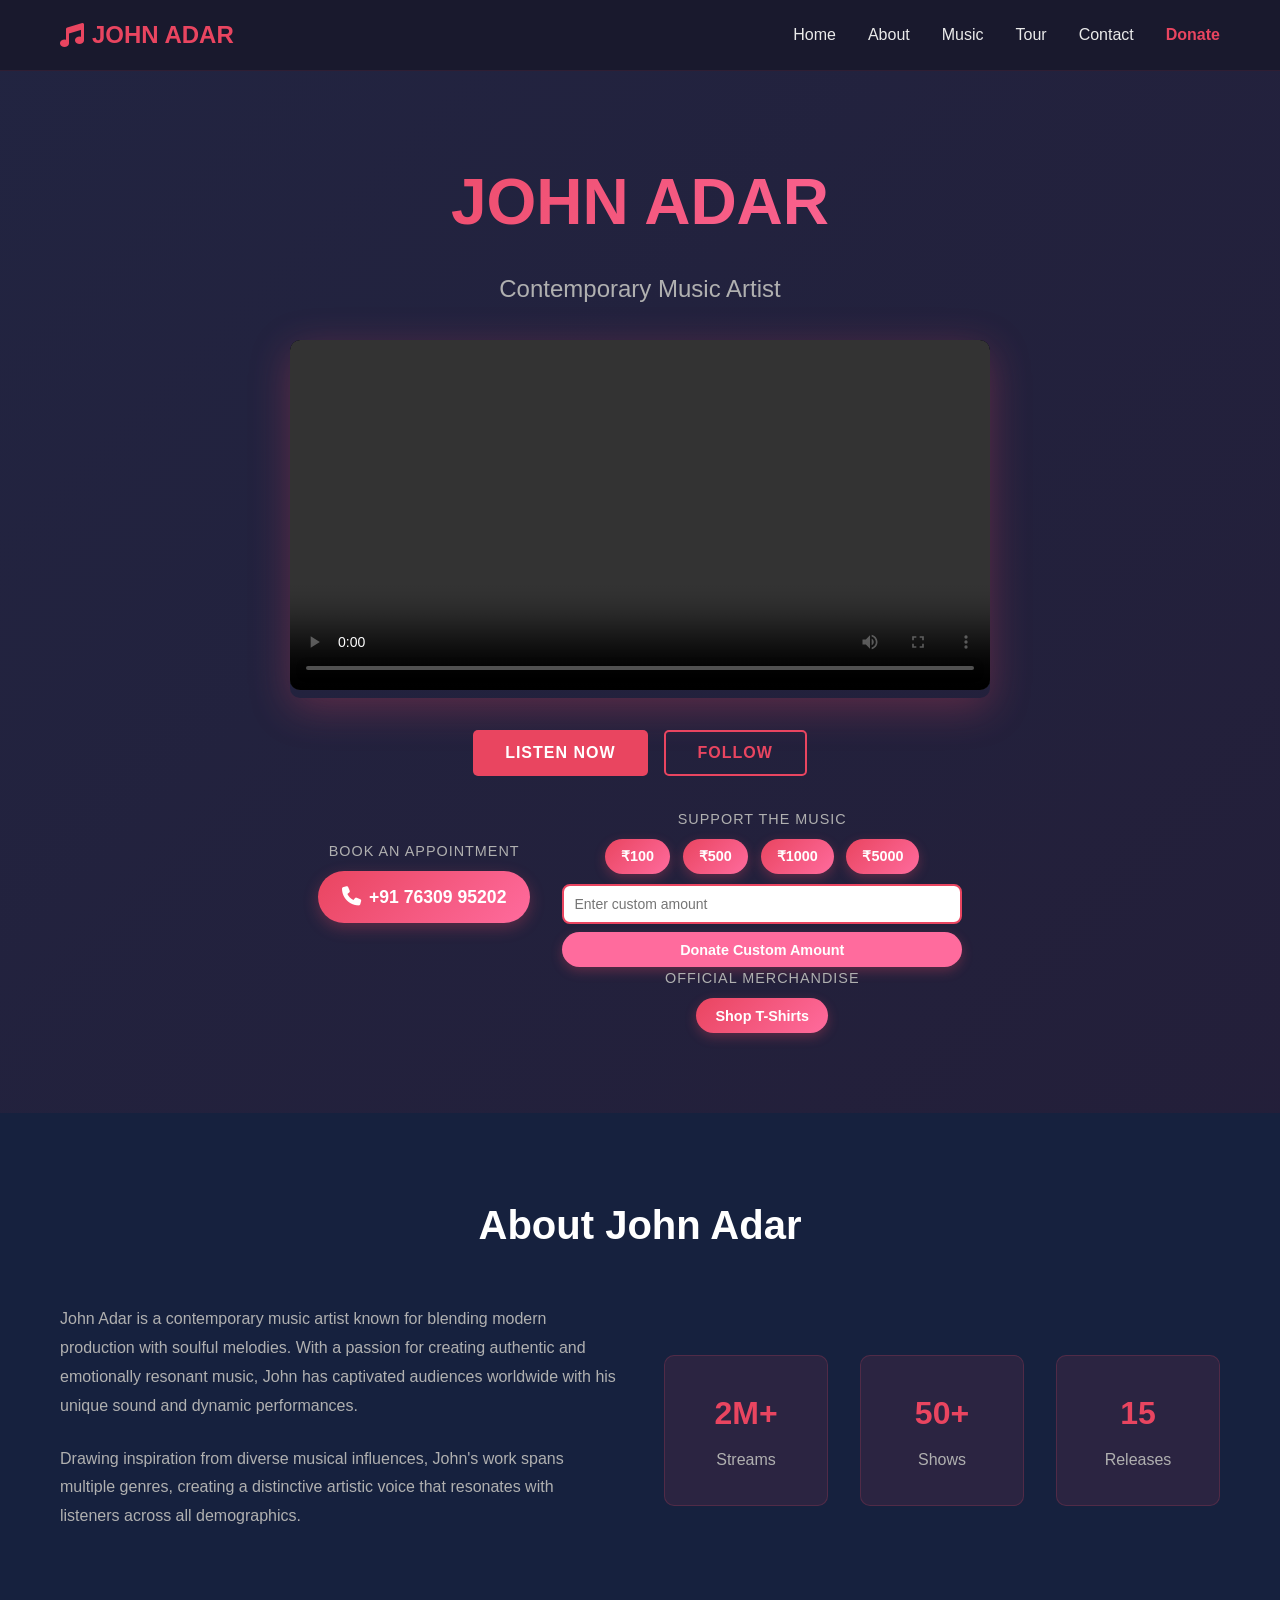
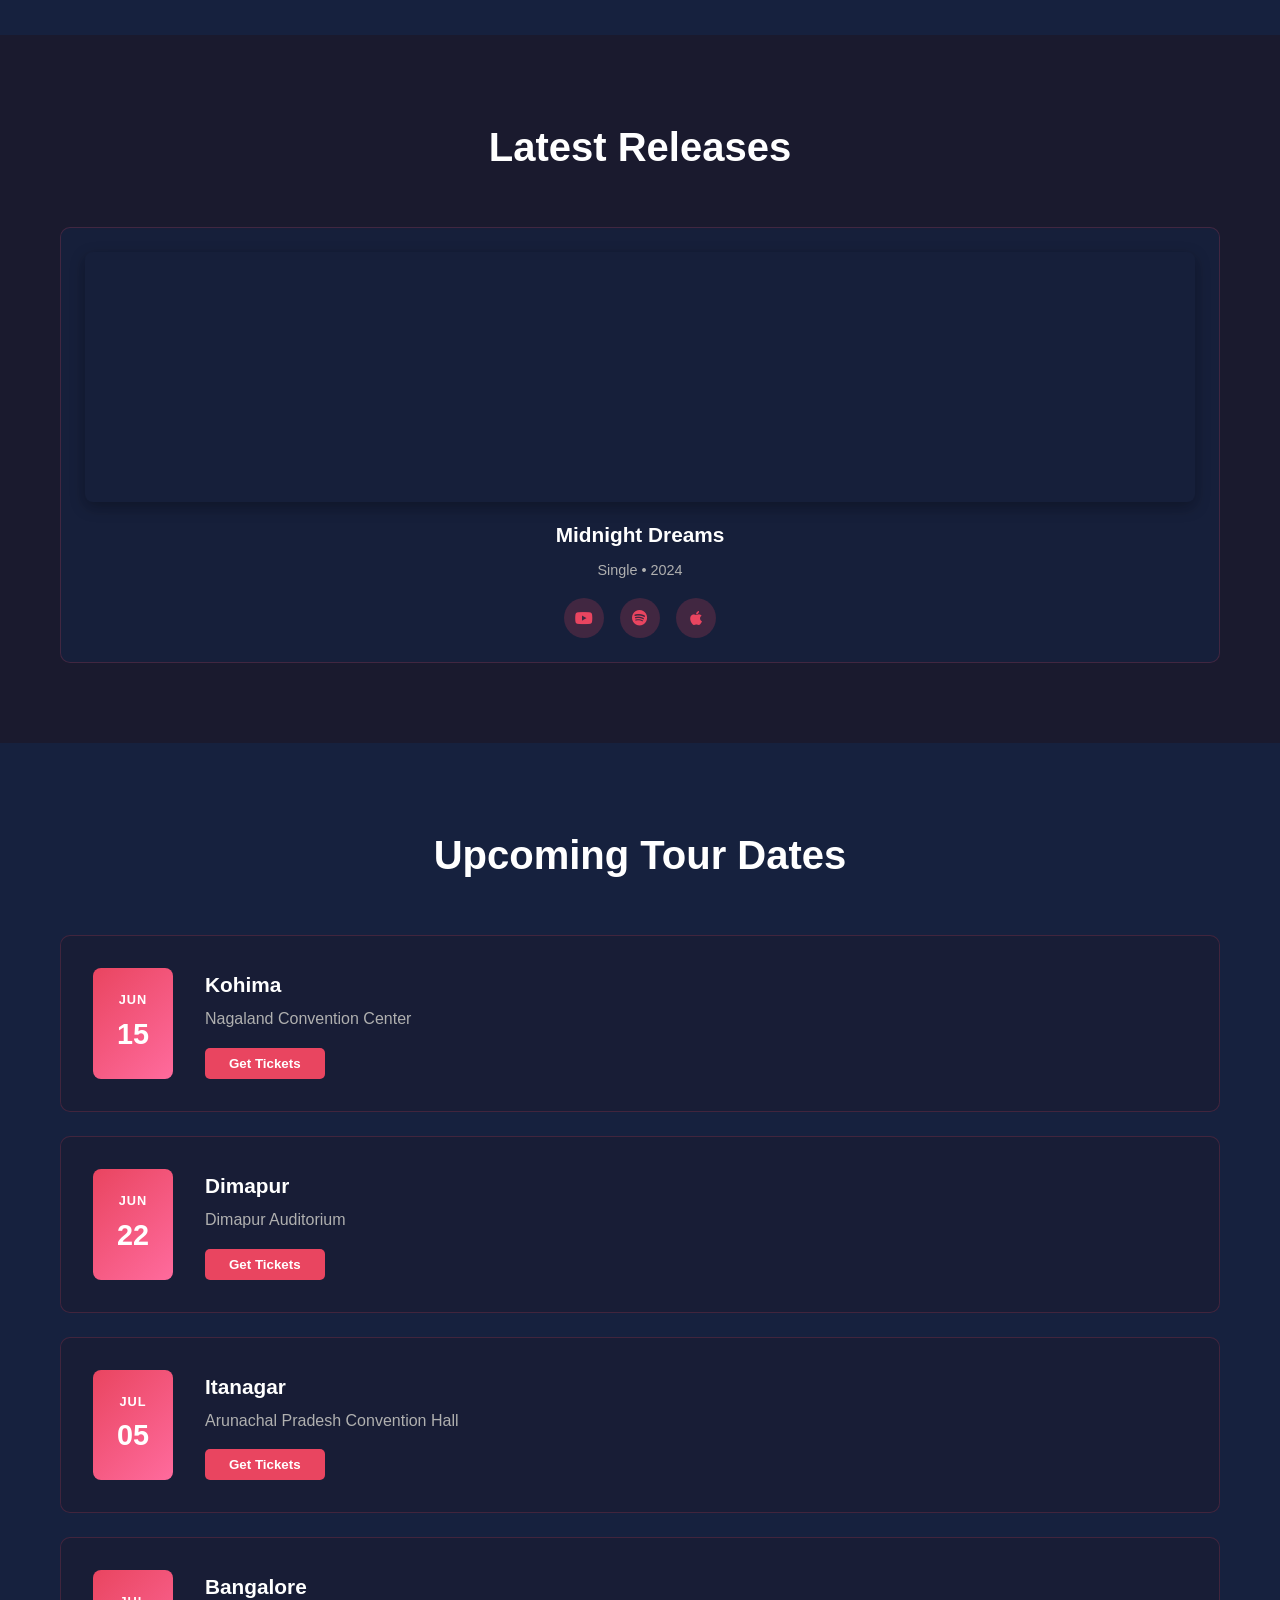
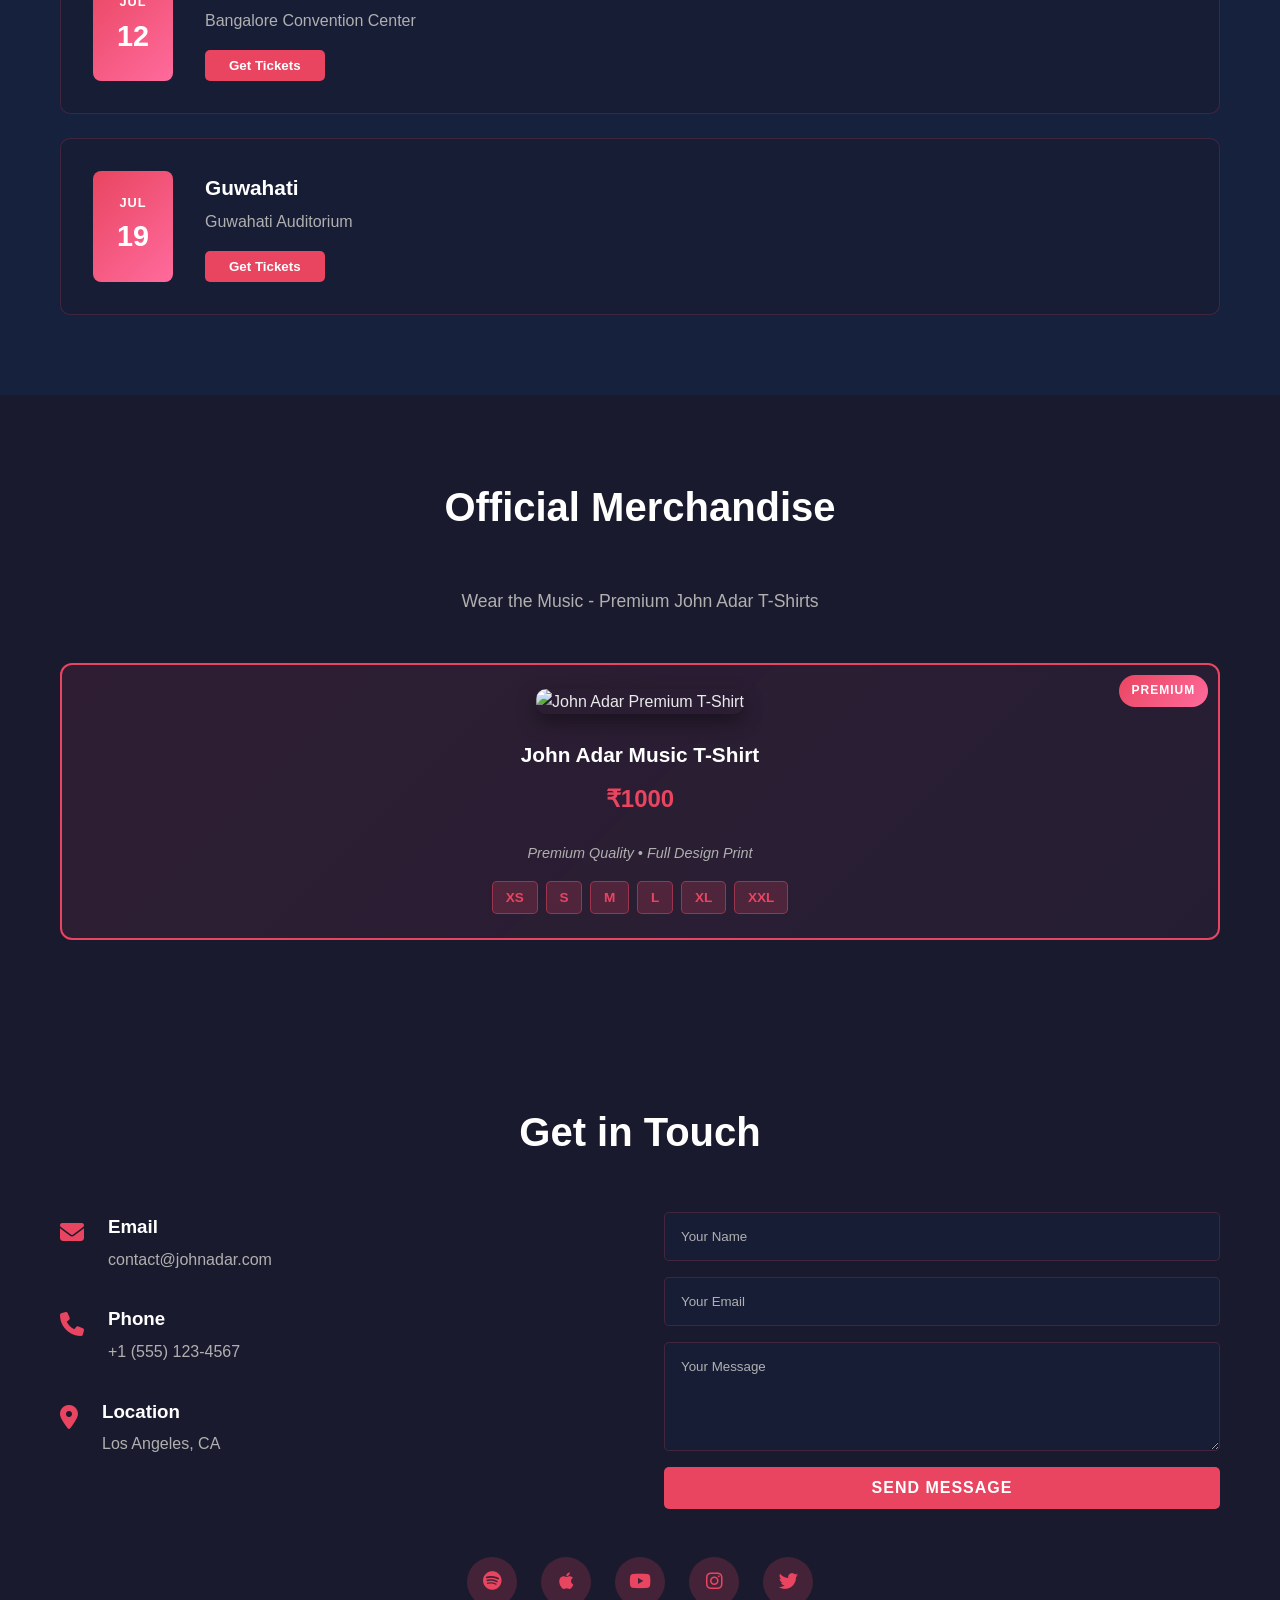
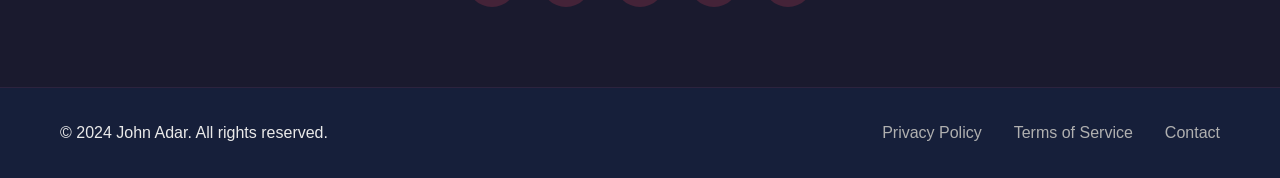
==== commit b6d2e8ea: "feat: add home page video from user upload - Replace YouTube iframe with local video player - Add jo" ====
--- a/index.html
+++ b/index.html
@@ -36,7 +36,10 @@
             <h1 class="hero-title">JOHN ADAR</h1>
             <p class="hero-subtitle">Contemporary Music Artist</p>
             <div class="hero-video-container">
-                <iframe width="100%" height="350" src="https://www.youtube.com/embed/2QhmUot8hhE" title="John Adar - Latest Music Video" frameborder="0" allow="accelerometer; autoplay; clipboard-write; encrypted-media; gyroscope; picture-in-picture; web-share" allowfullscreen style="border-radius: 10px;"></iframe>
+                <video width="100%" height="350" controls style="border-radius: 10px; background: #000;">
+                    <source src="https://johnadar.github.io/John-adar-music/john-adar-home-video.mp4" type="video/mp4">
+                    Your browser does not support the video tag.
+                </video>
             </div>
             <div class="hero-buttons">
                 <button class="btn btn-primary">Listen Now</button>
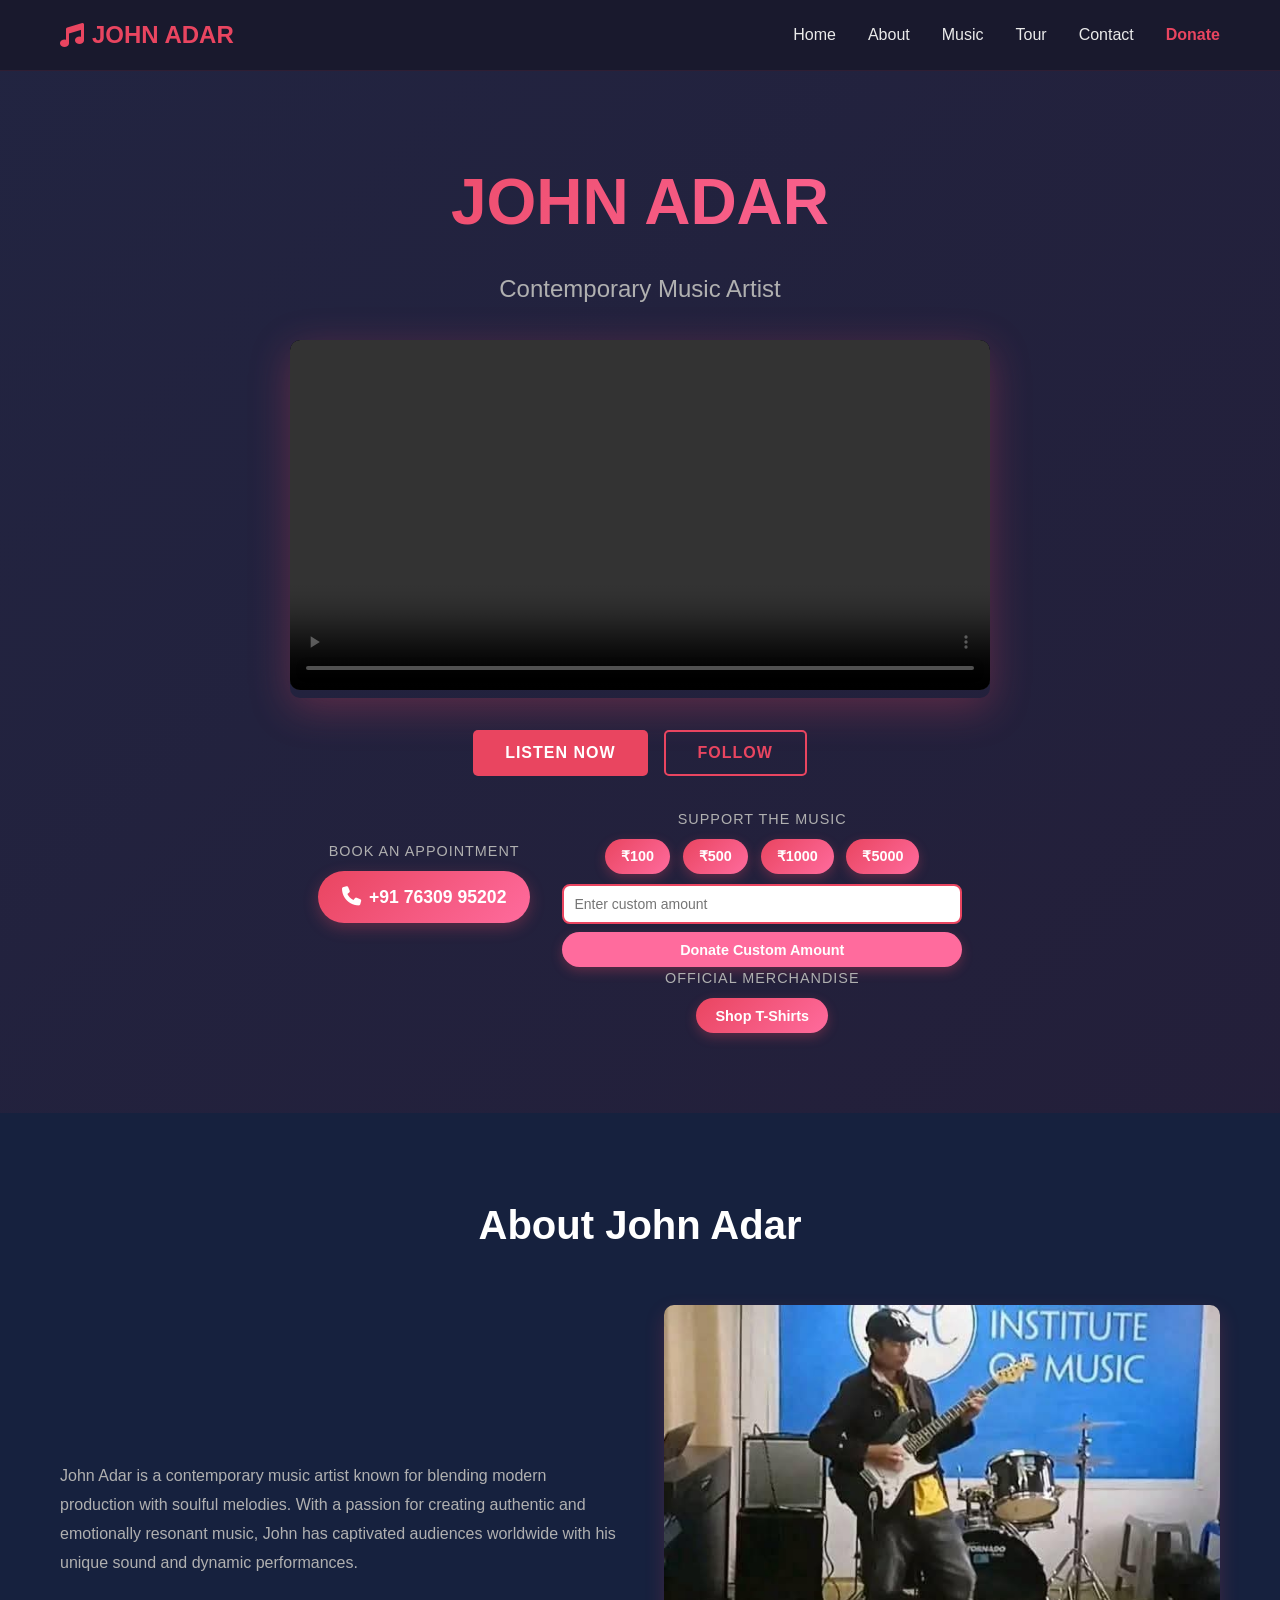
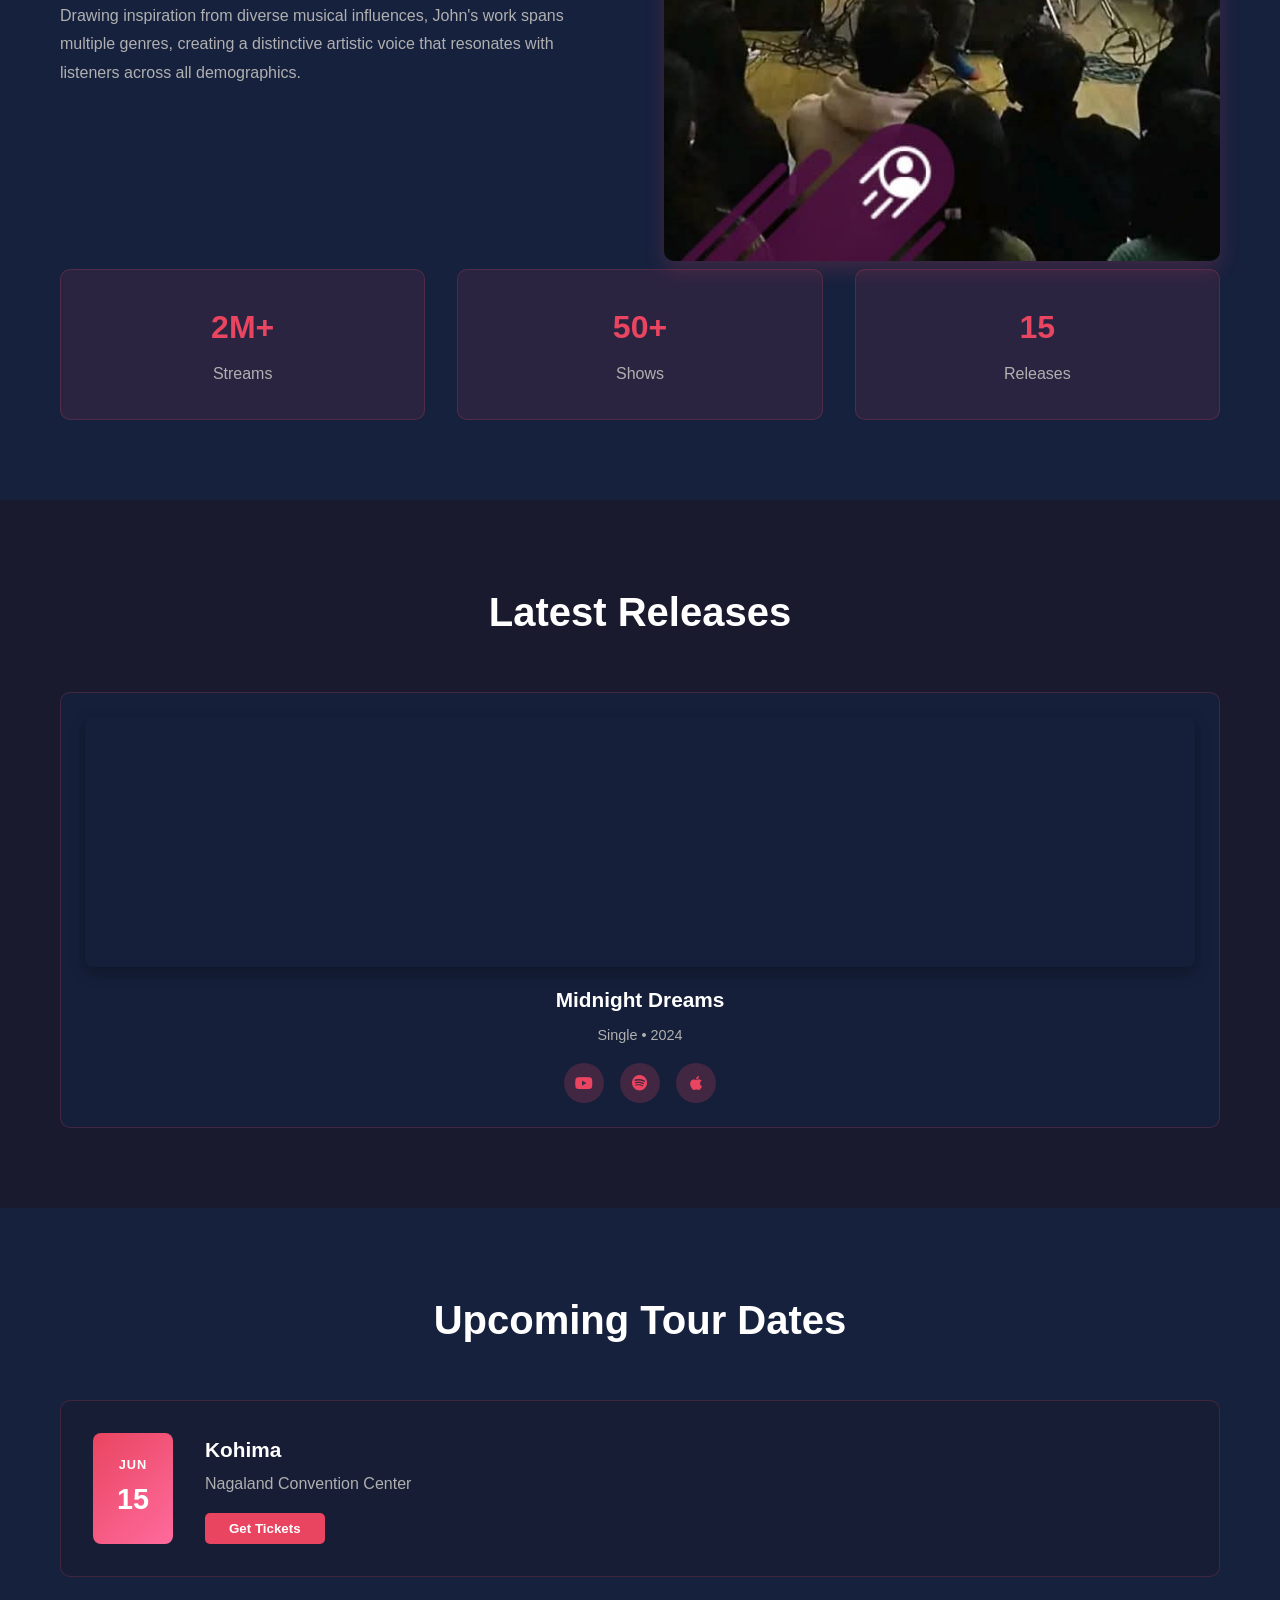
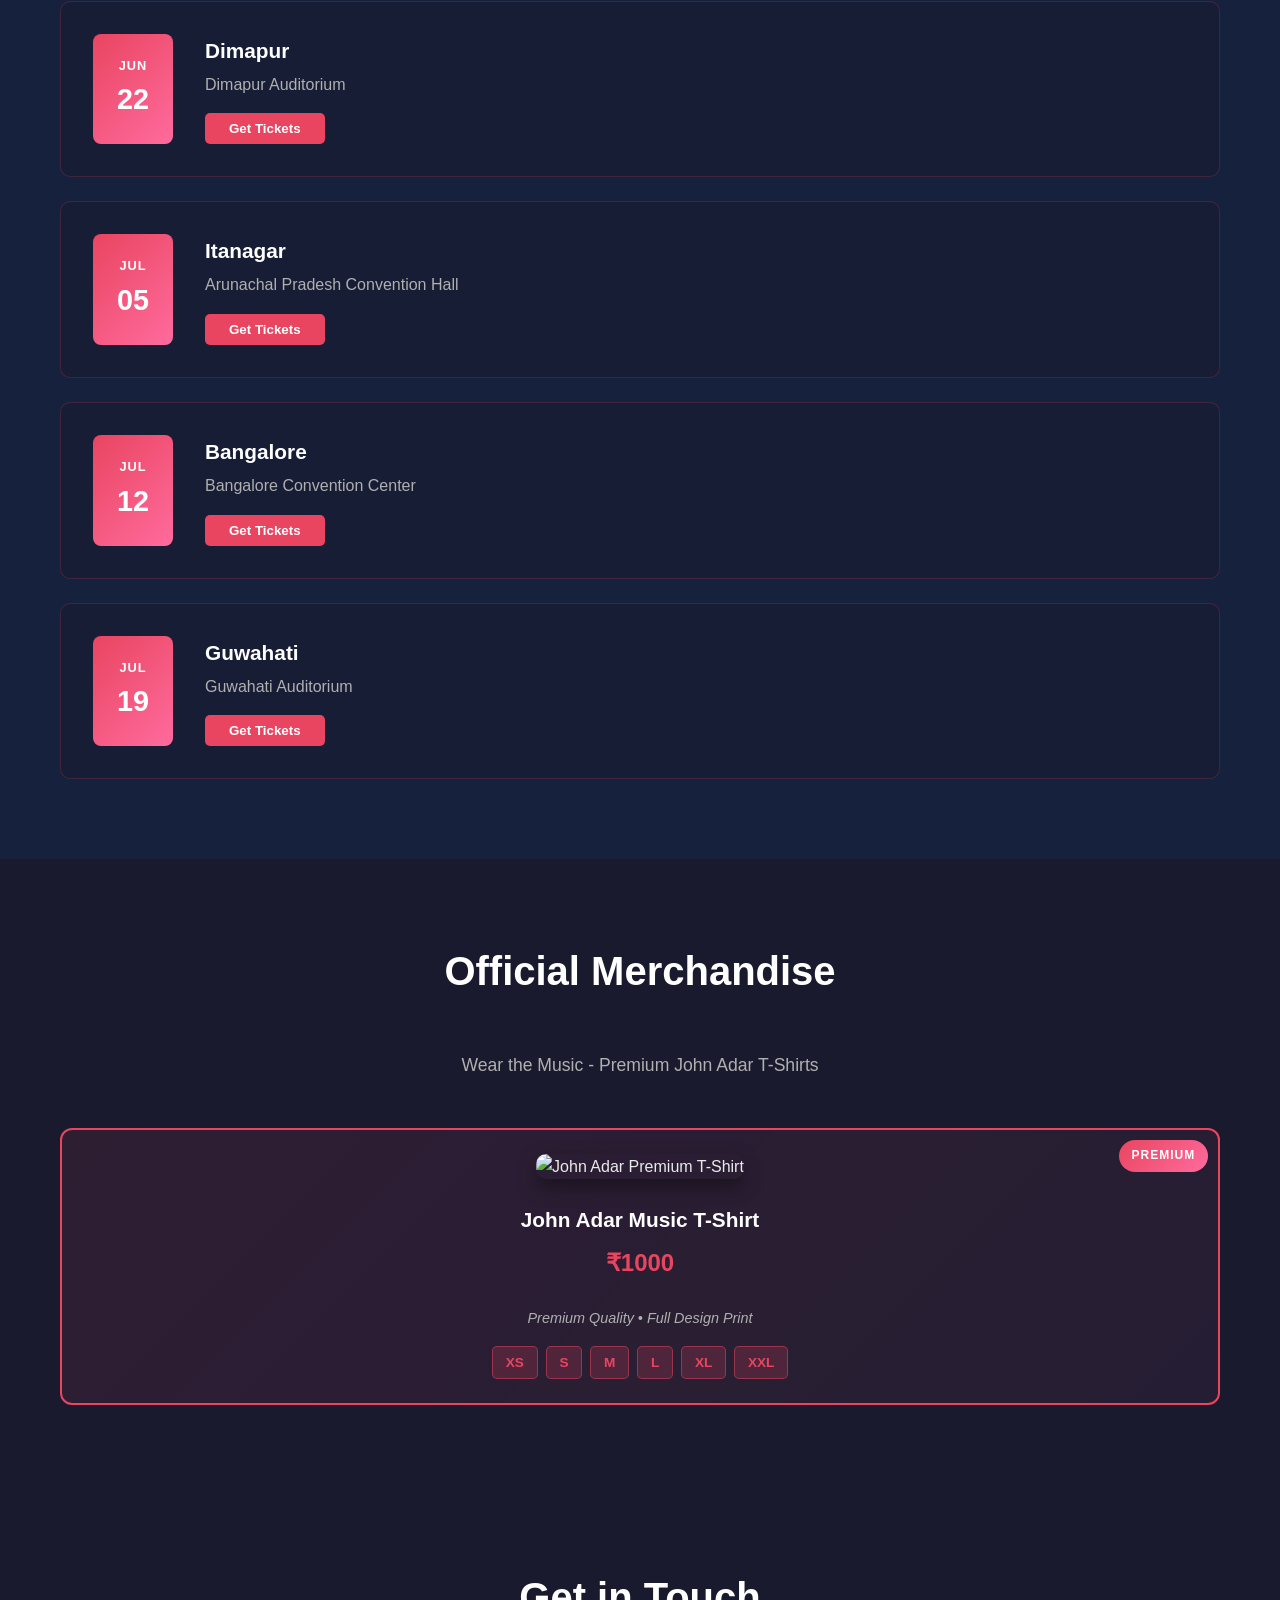
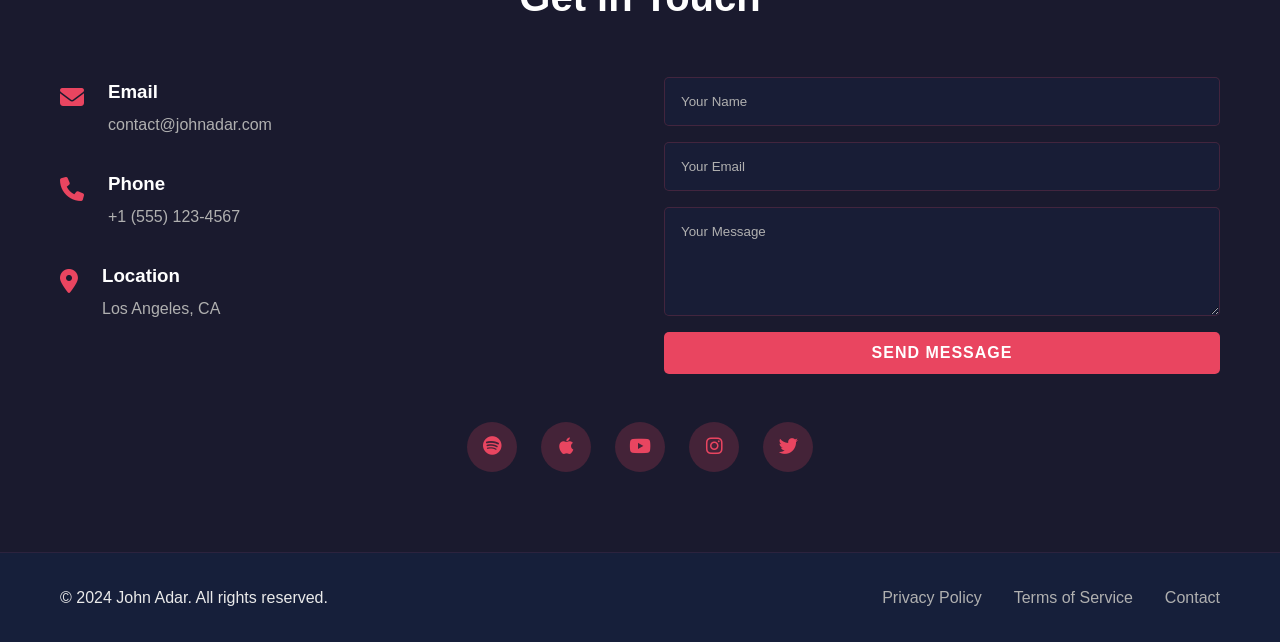
==== commit f1436ed0: "feat: add performance photo to About John Adar section - Add john-adar-performance.jpg to About sect" ====
--- a/index.html
+++ b/index.html
@@ -83,6 +83,11 @@
                     <p>John Adar is a contemporary music artist known for blending modern production with soulful melodies. With a passion for creating authentic and emotionally resonant music, John has captivated audiences worldwide with his unique sound and dynamic performances.</p>
                     <p>Drawing inspiration from diverse musical influences, John's work spans multiple genres, creating a distinctive artistic voice that resonates with listeners across all demographics.</p>
                 </div>
+                <div class="about-image">
+                    <img src="https://johnadar.github.io/John-adar-music/john-adar-performance.jpg" alt="John Adar Live Performance at Music Institute" style="width: 100%; border-radius: 10px; box-shadow: 0 8px 20px rgba(233, 69, 96, 0.2);">
+                </div>
+            </div>
+            <div class="about-stats-container">
                 <div class="about-stats">
                     <div class="stat">
                         <h3>2M+</h3>
@@ -97,6 +102,7 @@
                         <p>Releases</p>
                     </div>
                 </div>
+            </div>
             </div>
         </div>
     </section>
